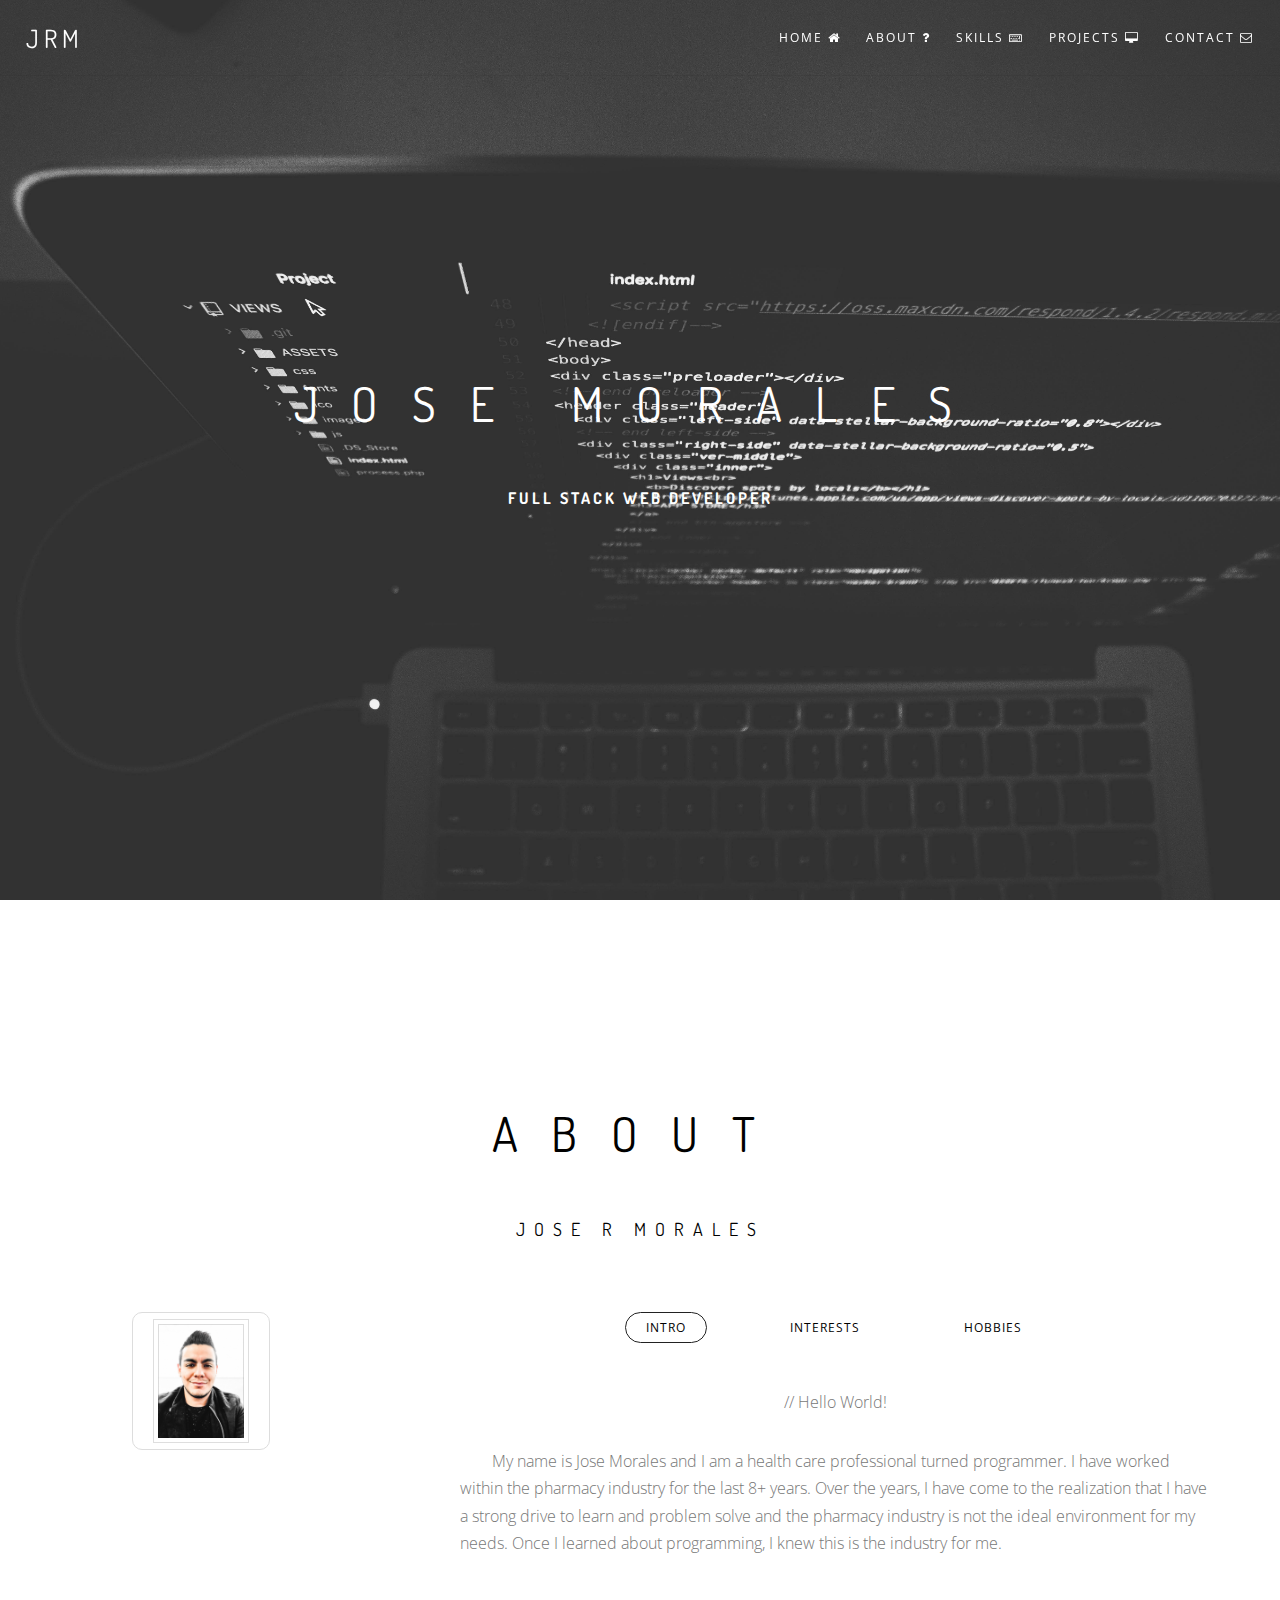
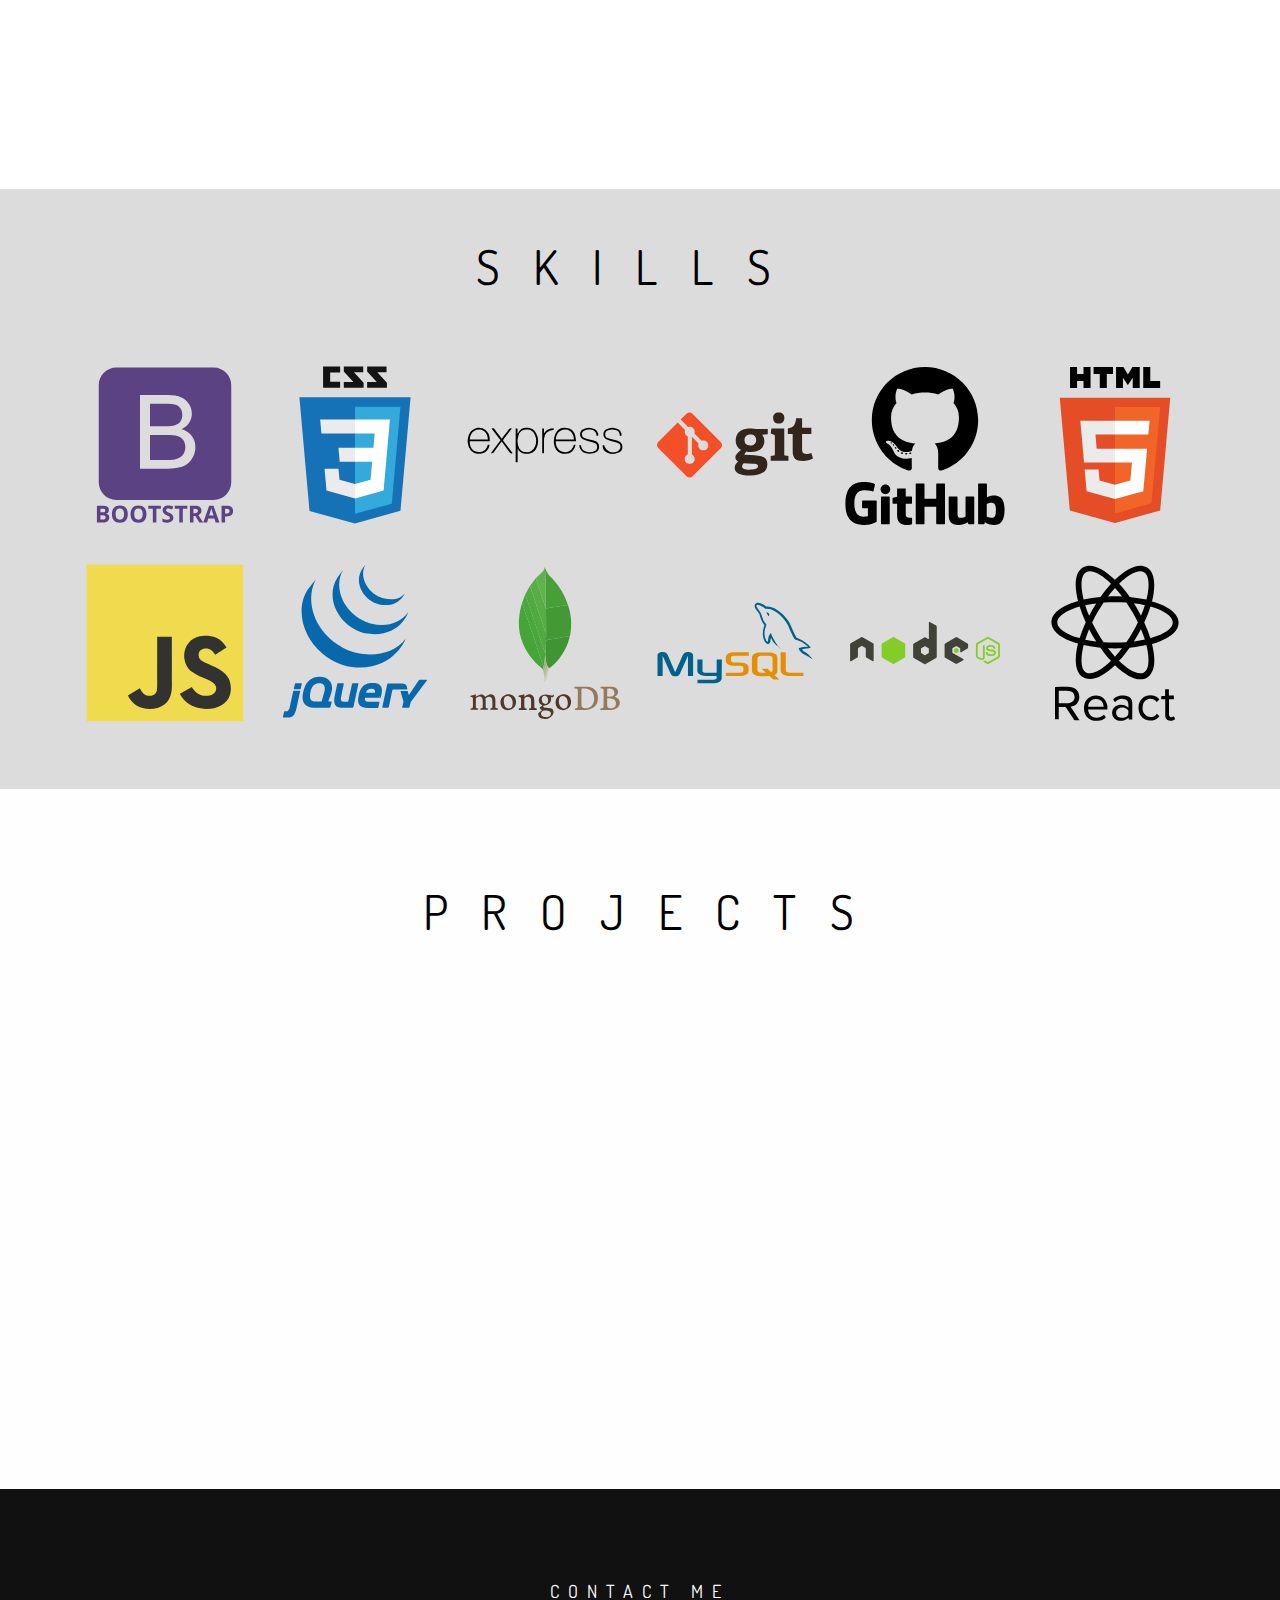
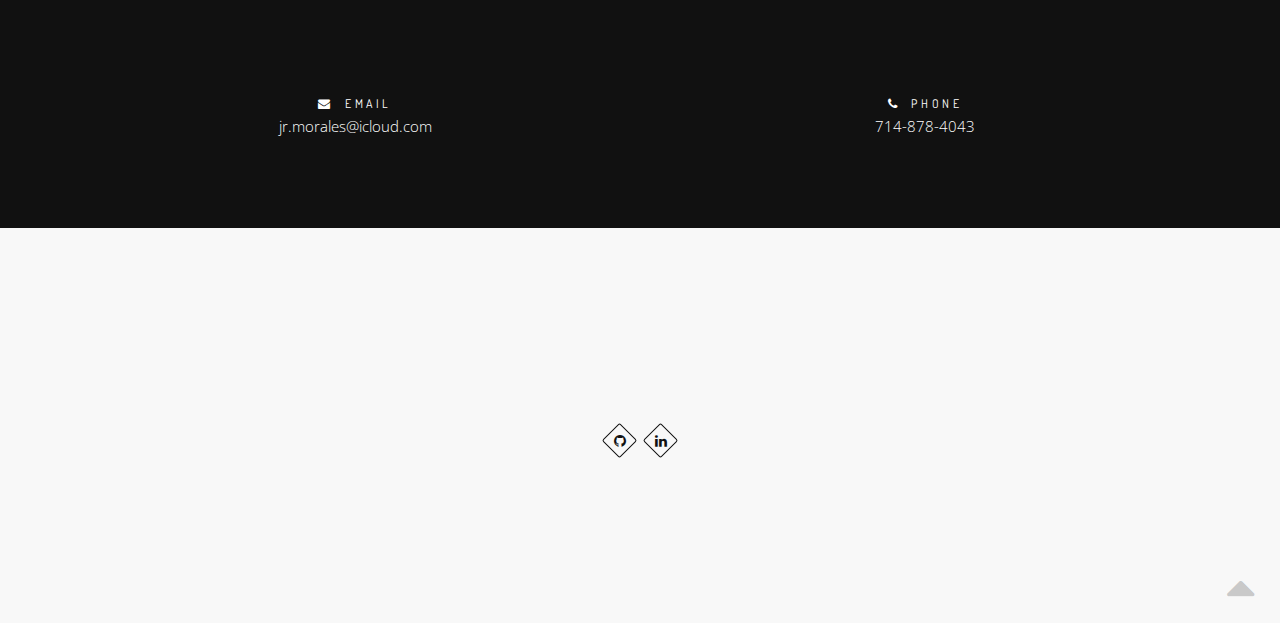
==== index.html @ c8667abe "bg fx" ====
<!DOCTYPE html>
<html>

<head>
    <title>Jose Morales &mdash; Portfolio</title>
    <meta name="description" content="Full Stack Web Developer">
    <meta name="keywords" content="Full Stack Web Developer">
    <meta charset="utf-8">
    <meta name="author" content="Jose Morales">
    <!-- [if IE]><meta http-equiv='X-UA-Compatible' content='IE=edge,chrome=1'><![endif] -->
    <meta name="viewport" content="width=device-width, initial-scale=1.0, maximum-scale=1.0" />
    <!-- Favicons -->
    <link rel="shortcut icon" href="images/favicon.png">
    <!-- CSS -->
    <link rel="stylesheet" href="css/bootstrap.min.css">
    <link rel="stylesheet" href="css/style.css">
    <link rel="stylesheet" href="css/jose.css">
    <link rel="stylesheet" href="css/style-responsive.css">
    <link rel="stylesheet" href="css/animate.min.css">
    <link rel="stylesheet" href="css/vertical-rhythm.min.css">
    <link rel="stylesheet" href="css/owl.carousel.css">
    <link rel="stylesheet" href="css/magnific-popup.css">
</head>

<body class="appear-animate">

    <!-- Page Loader -->
    <div class="page-loader">
        <div class="loader">Loading...</div>
    </div>
    <!-- End Page Loader -->

    <!-- Page Wrap -->
    <div class="page" id="top">

        <!-- Navigation panel -->
        <nav class="main-nav light transparent stick-fixed">
            <div class="full-wrapper relative clearfix">
                <!-- Logo ( * your text or image into link tag *) -->
                <div class="nav-logo-wrap local-scroll">
                    <a href="#" class="logo white">JRM</a>
                </div>
                <div class="mobile-nav">
                    <i class="fa fa-bars"></i>
                </div>

                <!-- Main Menu -->
                <div class="inner-nav desktop-nav">
                    <ul class="clearlist">
                        <!-- Item -->
                        <li>
                            <a href="#top" class='section-scroll'>Home <i class="fa fa-home"></i></a>
                        </li>
                        <!-- End Item -->
                        <!-- Item -->
                        <li>
                            <a href="#about" class='section-scroll'>About <i class="fa fa-question"></i></a>
                        </li>
                        <!-- End Item -->
                        <!-- Item -->
                        <li>
                            <a href="#skills" class='section-scroll'>Skills <i class="fa fa-keyboard-o"></i></a>
                        </li>
                        <!-- End Item -->
                        <!-- Item -->
                        <li>
                            <a href="#projects" class='section-scroll'>Projects <i class="fa fa-desktop"></i></a>
                        </li>
                        <!-- End Item -->
                        <!-- Item -->
                        <li>
                            <a href="#contact" class='section-scroll'>Contact <i class="fa fa-envelope-o"></i></a>
                        </li>
                        <!-- End Item -->
                    </ul>
                </div>
                <!-- End Main Menu -->
            </div>
        </nav>
        <!-- End Navigation panel -->
        <!-- Section -->
        <section class="home-section parallax-2" data-background="images/bg-2.jpg" id='home'>
            <div class="container js-height-full">
                <div class="home-content">
                    <div class="home-text">
                        <h2 class="hs-line-14 font-alt mb-50 mb-xs-30 white">Jose Morales</h2>
                        <h4 class="hs-line-4 strong white font-alt">Full Stack Web Developer</h4>
                    </div>
                </div>
            </div>
        </section>
        <!-- End Section -->
        <!-- Section -->
        <section class="page-section" id='about'>
            <div class="js-height-parent container relative">
                <div class="home-content">
                    <div class="home-text">
                        <h2 class="hs-line-14 font-alt mb-50 mb-xs-30">About</h2>
                        <h2 class="section-title font-alt mb-70 mb-sm-40">Jose R Morales</h2>
                        <!-- Row -->
                        <div class="row">
                            <!-- Col -->
                            <div class='col-sm-3'>
                                <img class='img-responsive img-thumbnail portrait' src='./images/download.png' alt='Self' />
                            </div>
                            <!-- End Col -->
                            <!-- Col -->
                            <div class="col-sm-8 col-sm-offset-1">
                                <!-- Nav Tabs -->
                                <div class="align-center mb-40 mb-xs-30">
                                    <ul class="nav nav-tabs tpl-minimal-tabs animate">
                                        <li class="active">
                                            <a href="#mini-one" data-toggle="tab">Intro</a>
                                        </li>
                                        <li>
                                            <a href="#mini-two" data-toggle="tab">Interests</a>
                                        </li>
                                        <li>
                                            <a href="#mini-three" data-toggle="tab">Hobbies</a>
                                        </li>
                                    </ul>
                                </div>
                                <!-- End Nav Tabs -->
                                <!-- Tab panes -->
                                <div class="tab-content tpl-minimal-tabs-cont align-center section-text">
                                    <div class="tab-pane fade in active" id="mini-one">
                                        <p> // Hello World!</p>
                                        <p class='text-left text-indent'>
                                            My name is Jose Morales and I am a health care professional turned programmer. I have worked within the pharmacy industry for
                                            the last 8+ years. Over the years, I have come to the realization that I have
                                            a strong drive to learn and problem solve and the pharmacy industry is not the
                                            ideal environment for my needs. Once I learned about programming, I knew this
                                            is the industry for me.
                                        </p>
                                    </div>
                                    <div class="tab-pane fade" id="mini-two">
                                        <p> // Interests</p>
                                        <p class='text-left text-indent'>
                                          I love technology! Besides web development, I really want to learn more about software development and working on automation.
                                          I want to get to the point where I can really learn and work with AI.
                                        </p>
                                    </div>
                                    <div class="tab-pane fade" id="mini-three">
                                        <p> // Hobbies</p>
                                        <p class='text-left text-indent'>
                                            I love technology! Besides web development, I really want to learn more about software development and working on automation.
                                            I want to get to the point where I can really learn and work with AI.
                                        </p>
                                    </div>
                                </div>
                            </div>
                            <!-- End Col -->
                        </div>
                        <!-- End Row -->
                    </div>
                </div>
            </div>
        </section>
        <!-- End Section -->
        <!-- Skills Section -->
        <section class="page-section fixed-height-small pt-0 pb-0 bg-dark-alfa-30" id='skills'>
            <div class="js-height-parent container relative">
                <div class="home-content">
                    <div class="home-text">
                        <h2 class="hs-line-14 font-alt mb-50 mb-xs-30">
                            Skills
                        </h2>
                        <div id='skills'>
                            <div class='row'>
                                <div class='col-sm-12'>
                                    <div class='skill col-lg-2 col-xs-3' id='bootstrap'>
                                        <svg viewBox="0 0 128 128">
                                            <path fill="#5B4282" d="M9.531 112.586h4.161c1.896 0 3.273.27 4.129.81.857.54 1.285 1.398 1.285 2.575 0 .799-.188 1.454-.563 1.966s-.874.82-1.496.924v.091c.848.189 1.459.543 1.834 1.061s.563 1.207.563 2.067c0 1.22-.44 2.171-1.322 2.854-.881.683-2.078 1.024-3.59 1.024h-5.001v-13.372zm2.835 5.296h1.646c.768 0 1.325-.119 1.669-.356.345-.238.517-.631.517-1.18 0-.512-.187-.879-.562-1.102s-.968-.334-1.779-.334h-1.491v2.972zm0 2.25v3.485h1.848c.78 0 1.356-.149 1.729-.448s.558-.756.558-1.372c0-1.109-.793-1.665-2.378-1.665h-1.757zM34.252 119.254c0 2.213-.549 3.915-1.646 5.104s-2.67 1.784-4.719 1.784-3.622-.595-4.719-1.784c-1.098-1.189-1.646-2.896-1.646-5.122s.55-3.925 1.651-5.099 2.678-1.761 4.733-1.761 3.626.592 4.715 1.774c1.087 1.183 1.631 2.885 1.631 5.104zm-9.758 0c0 1.494.283 2.619.851 3.375.567.756 1.414 1.134 2.542 1.134 2.262 0 3.393-1.503 3.393-4.509 0-3.012-1.125-4.518-3.375-4.518-1.128 0-1.979.379-2.552 1.139s-.859 1.885-.859 3.379zM49.161 119.254c0 2.213-.549 3.915-1.646 5.104s-2.67 1.784-4.719 1.784-3.622-.595-4.719-1.784c-1.098-1.189-1.646-2.896-1.646-5.122s.55-3.925 1.651-5.099 2.678-1.761 4.733-1.761 3.626.592 4.715 1.774c1.086 1.183 1.631 2.885 1.631 5.104zm-9.759 0c0 1.494.283 2.619.851 3.375.567.756 1.414 1.134 2.542 1.134 2.262 0 3.393-1.503 3.393-4.509 0-3.012-1.125-4.518-3.375-4.518-1.128 0-1.979.379-2.552 1.139s-.859 1.885-.859 3.379zM57.09 125.958h-2.835v-11.012h-3.631v-2.36h10.097v2.36h-3.631v11.012zM70.671 122.245c0 1.208-.434 2.159-1.303 2.854-.869.695-2.078 1.043-3.626 1.043-1.427 0-2.689-.269-3.786-.805v-2.634c.902.402 1.666.686 2.291.851s1.196.247 1.715.247c.622 0 1.099-.119 1.431-.356.333-.238.499-.591.499-1.061 0-.262-.073-.495-.219-.7-.146-.204-.361-.401-.645-.59s-.861-.491-1.733-.905c-.817-.384-1.43-.753-1.838-1.107-.409-.354-.735-.765-.979-1.234-.244-.47-.366-1.019-.366-1.646 0-1.183.401-2.113 1.203-2.79s1.91-1.015 3.325-1.015c.695 0 1.358.082 1.989.247.631.165 1.291.396 1.98.695l-.915 2.204c-.713-.292-1.303-.497-1.77-.613-.467-.116-.925-.174-1.376-.174-.537 0-.948.125-1.235.375-.287.25-.43.576-.43.979 0 .25.058.468.174.654.116.186.3.366.553.54.253.174.852.486 1.797.938 1.25.598 2.107 1.197 2.57 1.797s.694 1.334.694 2.206zM78.254 125.958h-2.835v-11.012h-3.631v-2.36h10.097v2.36h-3.631v11.012zM86.778 120.827v5.131h-2.835v-13.372h3.896c1.817 0 3.161.331 4.033.992.872.662 1.308 1.667 1.308 3.014 0 .787-.216 1.486-.649 2.099s-1.046 1.093-1.838 1.44c2.012 3.006 3.323 4.948 3.933 5.826h-3.146l-3.192-5.131h-1.51zm0-2.305h.915c.896 0 1.558-.149 1.985-.448s.64-.769.64-1.409c0-.634-.218-1.085-.654-1.354-.436-.268-1.111-.402-2.026-.402h-.86v3.613zM104.494 125.958l-.97-3.183h-4.875l-.97 3.183h-3.055l4.719-13.426h3.466l4.738 13.426h-3.053zm-1.647-5.561c-.896-2.884-1.401-4.515-1.514-4.893-.113-.378-.193-.677-.242-.896-.201.78-.777 2.71-1.729 5.789h3.485zM118.469 116.757c0 1.439-.45 2.54-1.349 3.301-.899.763-2.178 1.144-3.837 1.144h-1.216v4.756h-2.835v-13.372h4.271c1.622 0 2.855.349 3.7 1.047.844.699 1.266 1.74 1.266 3.124zm-6.402 2.122h.933c.872 0 1.524-.172 1.957-.517.433-.345.649-.846.649-1.504 0-.665-.182-1.156-.544-1.473-.363-.317-.932-.476-1.706-.476h-1.29v3.97zM73.951 56.759c-1.983-.653-4.838-.759-8.565-.759h-13.386v20h14.424c2.502 0 4.259-.249 5.271-.437 1.783-.318 3.274-.93 4.472-1.676 1.198-.744 2.183-1.869 2.955-3.293.771-1.424 1.158-3.087 1.158-4.951 0-2.184-.559-3.98-1.677-5.59-1.117-1.611-2.668-2.642-4.652-3.294zM71.895 48.147c1.97-.586 3.455-1.646 4.452-3.003.999-1.357 1.498-3.103 1.498-5.154 0-1.943-.466-3.675-1.398-5.154-.932-1.478-2.263-2.481-3.992-3.027-1.732-.544-4.7-.809-8.906-.809h-11.549v18h12.507c3.435 0 5.897-.399 7.388-.853zM117 16.126c0-7.802-6.325-14.126-14.127-14.126h-77.746c-7.802 0-14.127 6.324-14.127 14.126v77.748c0 7.802 6.325 14.126 14.127 14.126h77.746c7.802 0 14.127-6.324 14.127-14.126v-77.748zm-30.43 57.144c-1.157 2.356-2.589 4.173-4.292 5.451-1.704 1.277-3.841 2.446-6.41 3.098-2.569.653-5.717 1.181-9.444 1.181h-22.424v-59h22.065c4.473 0 8.059.62 10.761 1.804 2.703 1.185 4.818 3.021 6.351 5.483 1.53 2.463 2.296 5.046 2.296 7.735 0 2.502-.68 4.861-2.036 7.071-1.358 2.21-3.408 3.995-6.15 5.352 3.54 1.038 6.263 2.811 8.166 5.313 1.903 2.503 2.855 5.458 2.855 8.866-.001 2.742-.579 5.291-1.738 7.646z"></path>
                                        </svg>
                                    </div>
                                    <div class='skill col-lg-2 col-xs-3' id='css'>
                                        <svg viewBox="0 0 128 128">
                                            <path fill="#131313" d="M89.234 5.856h-7.384l7.679 8.333v3.967h-15.816v-4.645h7.678l-7.678-8.333v-3.971h15.521v4.649zm-18.657 0h-7.384l7.679 8.333v3.967h-15.817v-4.645h7.679l-7.679-8.333v-3.971h15.522v4.649zm-18.474.19h-7.968v7.271h7.968v4.839h-13.632v-16.949h13.632v4.839z"></path>
                                            <path fill="#1572B6" d="M27.613 116.706l-8.097-90.813h88.967l-8.104 90.798-36.434 10.102-36.332-10.087z"></path>
                                            <path fill="#33A9DC" d="M64.001 119.072l29.439-8.162 6.926-77.591h-36.365v85.753z"></path>
                                            <path fill="#fff" d="M64 66.22h14.738l1.019-11.405h-15.757v-11.138h27.929000000000002l-.267 2.988-2.737 30.692h-24.925v-11.137z"></path>
                                            <path fill="#EBEBEB" d="M64.067 95.146l-.049.014-12.404-3.35-.794-8.883h-11.178999999999998l1.561 17.488 22.814 6.333.052-.015v-11.587z"></path>
                                            <path fill="#fff" d="M77.792 76.886l-1.342 14.916-12.422 3.353v11.588l22.833-6.328.168-1.882 1.938-21.647h-11.175z"></path>
                                            <path fill="#EBEBEB" d="M64.039 43.677v11.136999999999999h-26.903000000000002l-.224-2.503-.507-5.646-.267-2.988h27.901zM64 66.221v11.138h-12.247l-.223-2.503-.508-5.647-.267-2.988h13.245z"></path>
                                        </svg>
                                    </div>
                                    <div class='skill col-lg-2 col-xs-3' id='express'>
                                        <svg viewBox="0 0 128 128">
                                            <path d="M40.53,77.82V50.74H42V55a5.57,5.57,0,0,0,.48-.6,7.28,7.28,0,0,1,6.64-4.12c3.35-.1,6.07,1.14,7.67,4.12a13.24,13.24,0,0,1,.32,12.14c-1.49,3.34-5.17,5-9.11,4.39a7.37,7.37,0,0,1-5.88-3.88V77.82ZM42,60.32c.13,1.32.18,2.26.33,3.18.58,3.62,2.72,5.77,6.08,6.16A6.91,6.91,0,0,0,56,65.27a11.77,11.77,0,0,0-.26-9.68,6.77,6.77,0,0,0-7.13-3.94,6.59,6.59,0,0,0-5.89,4.87A33.4,33.4,0,0,0,42,60.32Z"></path>
                                            <path d="M88.41,64A7.92,7.92,0,0,1,80.67,71c-6.16.31-9.05-3.78-9.51-8.5A13.62,13.62,0,0,1,72.36,55a8.37,8.37,0,0,1,8.71-4.67,8,8,0,0,1,7.1,6.09,41.09,41.09,0,0,1,.69,4.5H72.67c-.3,4.28,2,7.72,5.26,8.55,4.06,1,7.53-.76,8.79-4.62C87,63.86,87.51,63.72,88.41,64ZM72.67,59.55H87.14c-.09-4.56-2.93-7.86-6.78-7.91C76,51.57,72.86,54.75,72.67,59.55Z"></path>
                                            <path d="M91.39,64.1h1.42A5.69,5.69,0,0,0,96.15,69a8.73,8.73,0,0,0,7.58-.2,3.41,3.41,0,0,0,2-3.35,3.09,3.09,0,0,0-2.08-3.09c-1.56-.58-3.22-.9-4.81-1.41A35.25,35.25,0,0,1,94,59.18c-2.56-1.25-2.72-6.12.18-7.66a10.21,10.21,0,0,1,9.76-.15,5.14,5.14,0,0,1,2.6,5.24h-1.22c0-.06-.11-.11-.11-.17-.15-3.89-3.41-5.09-6.91-4.75a9.17,9.17,0,0,0-3,.91,3,3,0,0,0-1.74,3,3,3,0,0,0,2,2.82c1.54.56,3.15.92,4.73,1.36,1.27.35,2.59.58,3.82,1a4.51,4.51,0,0,1,3.1,4.07,4.81,4.81,0,0,1-2.59,5c-3.34,1.89-8.84,1.39-11.29-1A6.67,6.67,0,0,1,91.39,64.1Z"></path>
                                            <path d="M125.21,56.61h-1.33c0-.18-.07-.34-.09-.49a4.35,4.35,0,0,0-3.54-4.18,8.73,8.73,0,0,0-5.61.27,3.41,3.41,0,0,0-2.47,3.25,3.14,3.14,0,0,0,2.4,3.16c2,.62,4.05,1,6.08,1.56a17,17,0,0,1,1.94.59,5,5,0,0,1,.27,9.31,11.13,11.13,0,0,1-9,.09,6.24,6.24,0,0,1-3.76-6.06l.56,0h.74a7.29,7.29,0,0,0,11.1,4.64,3.57,3.57,0,0,0,1.92-3.34,3.09,3.09,0,0,0-2.11-3.07c-1.56-.58-3.22-.89-4.81-1.4a35.43,35.43,0,0,1-4.87-1.75c-2.5-1.23-2.7-6.06.15-7.6a10.07,10.07,0,0,1,9.92-.11A5.23,5.23,0,0,1,125.21,56.61Z"></path>
                                            <path d="M38.1,70.51a2.29,2.29,0,0,1-2.84-1.08c-1.63-2.44-3.43-4.77-5.16-7.15l-.75-1c-2.06,2.76-4.12,5.41-6,8.16a2.2,2.2,0,0,1-2.7,1.06l7.73-10.37-7.19-9.37a2.39,2.39,0,0,1,2.85,1c1.67,2.44,3.52,4.77,5.36,7.24,1.85-2.45,3.68-4.79,5.39-7.21a2.15,2.15,0,0,1,2.68-1l-2.79,3.7c-1.25,1.65-2.48,3.31-3.78,4.92a1,1,0,0,0,0,1.49C33.29,64.07,35.66,67.25,38.1,70.51Z"></path>
                                            <path d="M70.92,50.66v1.4a7.25,7.25,0,0,0-7.72,7.49q0,4.94,0,9.88c0,.35,0,.7,0,1.12H61.77V50.74h1.4V54.8C64.9,51.84,67.57,50.74,70.92,50.66Z"></path>
                                            <path d="M2.13,60c.21-1,.34-2.09.63-3.11,1.73-6.15,8.78-8.71,13.63-4.9,2.84,2.23,3.55,5.39,3.41,8.95h-16C3.54,67.3,8.13,71.14,14,69.18a6.09,6.09,0,0,0,3.87-4.31c.31-1,.81-1.17,1.76-.88a8.12,8.12,0,0,1-3.88,5.93,9.4,9.4,0,0,1-10.95-1.4,9.85,9.85,0,0,1-2.46-5.78c0-.34-.13-.68-.2-1Q2.13,60.85,2.13,60Zm1.69-.43H18.29c-.09-4.61-3-7.88-6.88-7.91C7.09,51.6,4,54.8,3.81,59.55Z"></path>
                                        </svg>
                                    </div>
                                    <div class='skill col-lg-2 col-xs-3' id='git'>
                                        <svg viewBox="0 0 128 128">
                                            <path fill="#31251C" d="M76.397 55.676c-2.737 0-4.775 1.344-4.775 4.579 0 2.437 1.343 4.129 4.628 4.129 2.784 0 4.676-1.641 4.676-4.23 0-2.934-1.693-4.478-4.529-4.478zm-5.471 22.84c-.648.795-1.294 1.64-1.294 2.637 0 1.989 2.536 2.587 6.021 2.587 2.885 0 6.816-.202 6.816-2.885 0-1.595-1.892-1.693-4.281-1.843l-7.262-.496zm14.725-22.69c.895 1.145 1.842 2.737 1.842 5.026 0 5.522-4.329 8.756-10.597 8.756-1.594 0-3.037-.198-3.932-.447l-1.642 2.637 4.875.297c8.608.549 13.682.798 13.682 7.413 0 5.723-5.024 8.955-13.682 8.955-9.006 0-12.438-2.289-12.438-6.218 0-2.24.996-3.431 2.737-5.076-1.643-.694-2.189-1.937-2.189-3.281 0-1.095.547-2.09 1.443-3.036.896-.944 1.891-1.891 3.084-2.985-2.438-1.194-4.278-3.781-4.278-7.464 0-5.721 3.781-9.65 11.393-9.65 2.14 0 3.435.197 4.578.498h9.703v4.228l-4.579.347zM98.983 46.786c-2.837 0-4.479-1.643-4.479-4.48 0-2.833 1.642-4.377 4.479-4.377 2.886 0 4.527 1.543 4.527 4.377.001 2.837-1.641 4.48-4.527 4.48zm-6.42 29.9v-3.929l2.539-.348c.696-.1.795-.249.795-.997v-14.627c0-.546-.148-.896-.647-1.044l-2.687-.946.547-4.028h10.301v20.646c0 .798.048.896.796.997l2.538.348v3.929h-14.182v-.001zM126.42 74.756c-2.141 1.043-5.274 1.99-8.112 1.99-5.92 0-8.158-2.386-8.158-8.011v-13.035c0-.297 0-.497-.399-.497h-3.482v-4.428c4.38-.499 6.12-2.688 6.667-8.111h4.728v7.067c0 .347 0 .498.398.498h7.015v4.975h-7.413v11.89c0 2.935.697 4.079 3.383 4.079 1.395 0 2.836-.347 4.03-.795l1.343 4.378z"></path>
                                            <path fill="#F34F29" d="M52.7 61.7l-22.749-22.748c-1.309-1.31-3.434-1.31-4.744 0l-4.724 4.724 5.991 5.992c1.394-.47 2.99-.155 4.1.956 1.116 1.117 1.429 2.727.947 4.125l5.775 5.775c1.396-.481 3.009-.17 4.125.947 1.56 1.559 1.56 4.086 0 5.646-1.561 1.56-4.087 1.56-5.647 0-1.173-1.174-1.463-2.897-.869-4.342l-5.386-5.386-.001 14.174c.381.188.739.438 1.056.754 1.56 1.559 1.56 4.085 0 5.647-1.56 1.559-4.088 1.559-5.646 0-1.56-1.562-1.56-4.088 0-5.647.386-.385.831-.676 1.307-.871v-14.305c-.476-.194-.921-.484-1.307-.871-1.182-1.181-1.466-2.914-.86-4.365l-5.906-5.908-15.599 15.598c-1.311 1.311-1.311 3.436 0 4.747l22.749 22.748c1.31 1.31 3.434 1.31 4.746 0l22.642-22.644c1.311-1.31 1.311-3.436 0-4.746z"></path>
                                            <path fill="none" d="M1.58 37.928h124.84v52.143h-124.84z"></path>
                                        </svg>
                                    </div>
                                    <div class='skill col-lg-2 col-xs-3' id='github'>
                                        <svg viewBox="0 0 128 128">
                                            <path fill-rule="evenodd" clip-rule="evenodd" d="M64 1.512c-23.493 0-42.545 19.047-42.545 42.545 0 18.797 12.19 34.745 29.095 40.37 2.126.394 2.907-.923 2.907-2.047 0-1.014-.04-4.366-.058-7.92-11.837 2.573-14.334-5.02-14.334-5.02-1.935-4.918-4.724-6.226-4.724-6.226-3.86-2.64.29-2.586.29-2.586 4.273.3 6.523 4.385 6.523 4.385 3.794 6.504 9.953 4.623 12.38 3.536.383-2.75 1.485-4.628 2.702-5.69-9.45-1.075-19.384-4.724-19.384-21.026 0-4.645 1.662-8.44 4.384-11.42-.442-1.072-1.898-5.4.412-11.26 0 0 3.572-1.142 11.7 4.363 3.395-.943 7.035-1.416 10.65-1.432 3.616.017 7.258.49 10.658 1.432 8.12-5.504 11.688-4.362 11.688-4.362 2.316 5.86.86 10.187.418 11.26 2.728 2.978 4.378 6.774 4.378 11.42 0 16.34-9.953 19.938-19.427 20.99 1.526 1.32 2.886 3.91 2.886 7.88 0 5.692-.048 10.273-.048 11.674 0 1.13.766 2.458 2.922 2.04 16.896-5.632 29.07-21.574 29.07-40.365C106.545 20.56 87.497 1.512 64 1.512z"></path>
                                            <path d="M37.57 62.596c-.095.212-.428.275-.73.13-.31-.14-.482-.427-.382-.64.09-.216.424-.277.733-.132.31.14.486.43.38.642zm-.524-.388M39.293 64.52c-.203.187-.6.1-.87-.198-.278-.297-.33-.694-.124-.884.208-.188.593-.1.87.197.28.3.335.693.123.884zm-.406-.437M40.97 66.968c-.26.182-.687.012-.95-.367-.262-.377-.262-.83.005-1.013.264-.182.684-.018.95.357.262.385.262.84-.005 1.024zm0 0M43.268 69.336c-.233.257-.73.188-1.093-.163-.372-.343-.475-.83-.242-1.087.237-.257.736-.185 1.102.163.37.342.482.83.233 1.086zm0 0M46.44 70.71c-.104.334-.582.485-1.064.344-.482-.146-.796-.536-.7-.872.1-.336.582-.493 1.067-.342.48.144.795.53.696.87zm0 0M49.92 70.965c.013.35-.396.642-.902.648-.508.012-.92-.272-.926-.618 0-.354.4-.642.908-.65.506-.01.92.272.92.62zm0 0M53.16 70.414c.06.342-.29.694-.793.787-.494.092-.95-.12-1.014-.46-.06-.35.297-.7.79-.792.503-.088.953.118 1.017.466zm0 0"></path>
                                            <path d="M24.855 108.302h-10.7a.5.5 0 0 0-.5.5v5.232a.5.5 0 0 0 .5.5h4.173v6.5s-.937.32-3.53.32c-3.056 0-7.327-1.116-7.327-10.508 0-9.393 4.448-10.63 8.624-10.63 3.614 0 5.17.636 6.162.943.31.094.6-.216.6-.492l1.193-5.055a.468.468 0 0 0-.192-.39c-.403-.288-2.857-1.66-9.058-1.66-7.144 0-14.472 3.038-14.472 17.65 0 14.61 8.39 16.787 15.46 16.787 5.854 0 9.405-2.502 9.405-2.502.146-.08.162-.285.162-.38v-16.316a.5.5 0 0 0-.5-.5zM79.506 94.81H73.48a.5.5 0 0 0-.498.503l.002 11.644h-9.392V95.313a.5.5 0 0 0-.497-.503H57.07a.5.5 0 0 0-.498.503v31.53c0 .277.224.503.498.503h6.025a.5.5 0 0 0 .497-.504v-13.486h9.392l-.016 13.486c0 .278.224.504.5.504h6.038a.5.5 0 0 0 .497-.504v-31.53c0-.278-.22-.502-.497-.502zM32.34 95.527c-2.144 0-3.884 1.753-3.884 3.923 0 2.167 1.74 3.925 3.884 3.925 2.146 0 3.885-1.758 3.885-3.925 0-2.17-1.74-3.923-3.885-3.923zM35.296 105.135H29.29c-.276 0-.522.284-.522.56v20.852c0 .613.382.795.876.795h5.41c.595 0 .74-.292.74-.805v-6.346-14.553a.5.5 0 0 0-.498-.502zM102.902 105.182h-5.98a.5.5 0 0 0-.496.504v15.46s-1.52 1.11-3.675 1.11-2.727-.977-2.727-3.088v-13.482a.5.5 0 0 0-.497-.504h-6.068a.502.502 0 0 0-.498.504v14.502c0 6.27 3.495 7.804 8.302 7.804 3.944 0 7.124-2.18 7.124-2.18s.15 1.15.22 1.285c.07.136.247.273.44.273l3.86-.017a.502.502 0 0 0 .5-.504l-.003-21.166a.504.504 0 0 0-.5-.502zM119.244 104.474c-3.396 0-5.706 1.515-5.706 1.515V95.312a.5.5 0 0 0-.497-.503H107a.5.5 0 0 0-.5.503v31.53a.5.5 0 0 0 .5.503h4.192c.19 0 .332-.097.437-.268.103-.17.254-1.454.254-1.454s2.47 2.34 7.148 2.34c5.49 0 8.64-2.784 8.64-12.502s-5.03-10.988-8.428-10.988zm-2.36 17.764c-2.073-.063-3.48-1.004-3.48-1.004v-9.985s1.388-.85 3.09-1.004c2.153-.193 4.228.458 4.228 5.594 0 5.417-.935 6.486-3.837 6.398zM53.195 122.12c-.263 0-.937.107-1.63.107-2.22 0-2.973-1.032-2.973-2.368v-8.866h4.52a.5.5 0 0 0 .5-.504v-4.856a.5.5 0 0 0-.5-.502h-4.52l-.007-5.97c0-.227-.116-.34-.378-.34h-6.16c-.238 0-.367.106-.367.335v6.17s-3.087.745-3.295.805a.5.5 0 0 0-.36.48v3.877a.5.5 0 0 0 .497.503h3.158v9.328c0 6.93 4.86 7.61 8.14 7.61 1.497 0 3.29-.48 3.586-.59.18-.067.283-.252.283-.453l.004-4.265a.51.51 0 0 0-.5-.502z"></path>
                                        </svg>
                                    </div>
                                    <div class='skill col-lg-2 col-xs-3' id='html5'>
                                        <svg viewBox="0 0 128 128">
                                            <path fill="#E44D26" d="M27.854 116.354l-8.043-90.211h88.378l-8.051 90.197-36.192 10.033z"></path>
                                            <path fill="#F16529" d="M64 118.704l29.244-8.108 6.881-77.076h-36.125z"></path>
                                            <path fill="#EBEBEB" d="M64 66.978h-14.641l-1.01-11.331h15.651v-11.064h-27.743l.264 2.969 2.72 30.489h24.759zM64 95.711l-.049.013-12.321-3.328-.788-8.823h-11.107l1.55 17.372 22.664 6.292.051-.015z"></path>
                                            <path d="M28.034 1.627h5.622v5.556h5.144v-5.556h5.623v16.822h-5.623v-5.633h-5.143v5.633h-5.623v-16.822zM51.816 7.206h-4.95v-5.579h15.525v5.579h-4.952v11.243h-5.623v-11.243zM64.855 1.627h5.862l3.607 5.911 3.603-5.911h5.865v16.822h-5.601v-8.338l-3.867 5.981h-.098l-3.87-5.981v8.338h-5.502v-16.822zM86.591 1.627h5.624v11.262h7.907v5.561h-13.531v-16.823z"></path>
                                            <path fill="#fff" d="M63.962 66.978v11.063h13.624l-1.284 14.349-12.34 3.331v11.51l22.682-6.286.166-1.87 2.6-29.127.27-2.97h-2.982zM63.962 44.583v11.064h26.725l.221-2.487.505-5.608.265-2.969z"></path>
                                        </svg>
                                    </div>
                                    <div class='skill col-lg-2 col-xs-3' id='javascript'>
                                        <svg viewBox="0 0 128 128">
                                            <path fill="#F0DB4F" d="M1.408 1.408h125.184v125.185h-125.184z"></path>
                                            <path fill="#323330" d="M116.347 96.736c-.917-5.711-4.641-10.508-15.672-14.981-3.832-1.761-8.104-3.022-9.377-5.926-.452-1.69-.512-2.642-.226-3.665.821-3.32 4.784-4.355 7.925-3.403 2.023.678 3.938 2.237 5.093 4.724 5.402-3.498 5.391-3.475 9.163-5.879-1.381-2.141-2.118-3.129-3.022-4.045-3.249-3.629-7.676-5.498-14.756-5.355l-3.688.477c-3.534.893-6.902 2.748-8.877 5.235-5.926 6.724-4.236 18.492 2.975 23.335 7.104 5.332 17.54 6.545 18.873 11.531 1.297 6.104-4.486 8.08-10.234 7.378-4.236-.881-6.592-3.034-9.139-6.949-4.688 2.713-4.688 2.713-9.508 5.485 1.143 2.499 2.344 3.63 4.26 5.795 9.068 9.198 31.76 8.746 35.83-5.176.165-.478 1.261-3.666.38-8.581zm-46.885-37.793h-11.709l-.048 30.272c0 6.438.333 12.34-.714 14.149-1.713 3.558-6.152 3.117-8.175 2.427-2.059-1.012-3.106-2.451-4.319-4.485-.333-.584-.583-1.036-.667-1.071l-9.52 5.83c1.583 3.249 3.915 6.069 6.902 7.901 4.462 2.678 10.459 3.499 16.731 2.059 4.082-1.189 7.604-3.652 9.448-7.401 2.666-4.915 2.094-10.864 2.07-17.444.06-10.735.001-21.468.001-32.237z"></path>
                                        </svg>
                                    </div>
                                    <div class='skill col-lg-2 col-xs-3' id='jquery'>
                                        <svg viewBox="0 0 128 128">
                                            <path fill="#0868AC" d="M47.961 79.02l.193.094.344.166c.439.209.882.416 1.329.615l.281.125c.513.225 1.029.439 1.551.645l.378.148c.482.188.972.37 1.463.543l.184.063c.539.188 1.083.363 1.632.534l.395.117c.558.169 1.109.37 1.685.477 36.554 6.665 47.171-21.967 47.171-21.967-8.918 11.618-24.747 14.683-39.745 11.271-.568-.128-1.12-.306-1.674-.47l-.417-.126c-.541-.166-1.079-.341-1.612-.524l-.221-.08c-.478-.168-.951-.346-1.421-.527l-.398-.156c-.516-.203-1.028-.416-1.534-.638l-.307-.136c-.435-.197-.866-.396-1.294-.602l-.375-.18c-.336-.164-.669-.339-1.001-.51l-.668-.35c-.405-.217-.803-.442-1.199-.673l-.405-.226c-.527-.311-1.048-.632-1.563-.958l-.421-.28c-.374-.241-.746-.486-1.112-.739l-.358-.252c-.354-.25-.704-.503-1.051-.76l-.466-.353c-.318-.243-.635-.488-.948-.74l-.423-.34c-.398-.328-.792-.657-1.182-.995l-.129-.109c-.423-.368-.836-.747-1.244-1.127l-.35-.337c-.303-.287-.6-.577-.893-.874l-.35-.35c-.372-.381-.737-.767-1.095-1.158l-.054-.058c-.379-.414-.749-.837-1.111-1.264l-.291-.346c-.27-.325-.538-.655-.799-.988l-.293-.364c-.315-.408-.622-.815-.923-1.229-8.326-11.358-11.318-27.023-4.663-39.888l-5.899 7.482c-7.559 10.863-6.617 24.997-.844 36.541l.423.821.271.52.168.299.301.539c.179.316.362.63.55.944l.315.519c.208.336.421.668.64 1l.272.422c.301.448.609.896.926 1.336l.027.035.156.211c.275.379.558.753.844 1.123l.318.404c.255.321.516.641.78.959l.298.355c.355.419.717.835 1.087 1.242l.022.023.042.046c.36.394.73.778 1.104 1.164l.354.357c.29.292.584.579.882.865l.361.343c.397.374.798.741 1.208 1.101l.02.015.21.18c.361.312.729.623 1.099.928l.455.362c.302.242.608.481.916.716l.489.372c.34.25.682.496 1.027.737l.375.266.103.073c.328.226.663.442.998.659l.432.288c.513.325 1.035.646 1.562.956l.432.244c.388.223.777.442 1.172.656l.648.336.84.437zM51.654 42.225c.819 1.174 1.726 2.57 2.813 3.514.394.434.806.856 1.226 1.273l.324.318c.409.396.824.785 1.252 1.164l.052.044.012.013c.475.416.965.816 1.463 1.21l.333.26c.5.383 1.009.759 1.531 1.118l.045.033.698.46.332.22c.373.238.75.472 1.135.694l.16.093c.331.191.667.379 1.003.561l.356.187.702.363.106.048c.482.237.968.465 1.464.682l.323.133c.396.168.797.333 1.199.487l.514.188c.366.136.732.26 1.102.383l.499.16c.526.163 1.045.369 1.593.46 28.222 4.677 34.738-17.054 34.738-17.054-5.874 8.459-17.248 12.494-29.386 9.344-.539-.142-1.071-.295-1.598-.462l-.481-.155c-.375-.121-.748-.25-1.118-.385l-.504-.188c-.405-.156-.807-.317-1.204-.485l-.324-.138c-.498-.217-.989-.445-1.472-.685l-.739-.376-.426-.219c-.314-.17-.626-.348-.934-.527l-.223-.127c-.383-.223-.759-.453-1.132-.689l-.341-.229-.732-.484c-.521-.359-1.027-.734-1.525-1.115l-.343-.271c-5.313-4.193-9.524-9.927-11.527-16.428-2.098-6.74-1.646-14.308 1.989-20.449l-4.466 6.306c-5.466 7.865-5.169 18.396-.905 26.715.714 1.393 1.517 2.747 2.416 4.035zM81.401 32.494l.701.243.309.098c.333.104.662.226 1.005.29 15.583 3.011 19.811-7.997 20.936-9.617-3.703 5.331-9.925 6.61-17.56 4.757-.603-.146-1.266-.363-1.848-.57-.745-.266-1.479-.568-2.193-.91-1.356-.652-2.648-1.441-3.846-2.347-6.832-5.185-11.076-15.072-6.618-23.126l-2.412 3.324c-3.222 4.743-3.539 10.633-1.303 15.869 2.358 5.56 7.19 9.92 12.829 11.989zM66.359 96.295h-4.226c-.234 0-.467.188-.517.417l-1.5 6.94-1.5 6.94c-.049.229-.282.417-.516.417h-2.991c-2.959 0-2.617-2.047-2.011-4.851l.018-.085.066-.354.012-.066.135-.72.145-.771.154-.785.682-3.332.683-3.332c.047-.23-.107-.419-.341-.419h-4.337c-.234 0-.466.188-.514.418l-.933 4.424-.932 4.425-.002.006-.086.412c-1.074 4.903-.79 9.58 5.048 9.727l.17.003h9.163c.234 0 .467-.188.516-.417l1.976-9.289 1.976-9.29c.049-.23-.103-.417-.338-.418zM21.103 96.246h-4.64c-.235 0-.469.188-.521.416l-.44 1.942-.44 1.942c-.051.229.098.416.333.416h4.676c.235 0 .468-.188.518-.417l.425-1.941.425-1.941c.049-.229-.101-.417-.336-.417zM19.757 102.29h-4.677c-.234 0-.469.188-.521.416l-.657 2.91-.656 2.909-.183.834-.631 2.97-.63 2.971c-.049.229-.15.599-.225.821 0 0-.874 2.6-2.343 2.57l-.184-.004-1.271-.023h-.001c-.234-.003-.469.18-.524.407l-.485 2.039-.484 2.038c-.055.228.093.416.326.42.833.01 2.699.031 3.828.031 3.669 0 5.604-2.033 6.843-7.883l1.451-6.714 1.361-6.297c.049-.227-.103-.415-.337-.415zM105.874 100.716l-.194-.801-.191-.82-.097-.414c-.38-1.477-1.495-2.328-3.917-2.328l-3.77-.004-3.472-.005h-3.907c-.234 0-.466.188-.515.417l-.173.816-.204.964-.057.271-1.759 8.24-1.67 7.822c-.05.23-.066.512-.038.626.028.115.479.209.713.209h3.524c.235 0 .532-.042.66-.094s.317-.513.364-.742l.626-3.099.627-3.1.001-.005.084-.413.76-3.56.671-3.144c.05-.229.281-.416.515-.417l11.089-.005c.235.002.383-.185.33-.414zM120.149 93.476l-.854.003h-3.549c-.235 0-.536.159-.667.353l-7.849 11.498c-.132.194-.283.166-.335-.062l-.578-2.533c-.052-.229-.287-.416-.522-.416h-5.045c-.235 0-.374.184-.31.409l2.261 7.921c.064.226.069.596.011.824l-.985 3.833c-.059.228.085.413.32.413h4.987c.234 0 .474-.186.532-.413l.986-3.833c.058-.229.221-.567.363-.755l12.742-16.911c.142-.188.065-.341-.169-.339l-1.339.008zM80.063 103.395v-.004c-.029.254-.264.441-.499.441h-6.397c-.222 0-.334-.15-.301-.336l.006-.015-.004.002.003-.021.029-.109c.611-1.624 1.855-2.69 4.194-2.69 2.634-.001 3.148 1.285 2.969 2.732zm-1.877-7.384c-8.211 0-10.157 4.984-11.249 10.015-1.091 5.128-.998 9.921 7.5 9.921h1.03l.256-.001h.06l1.02-.003h.018c2.244-.009 4.495-.026 5.406-.033.233-.004.461-.191.509-.42l.344-1.681.067-.327.41-2.006c.047-.229-.106-.418-.341-.418h-7.639c-3.039 0-3.941-.807-3.608-3.181h12.211l-.001.001.008-.001c.194-.003.374-.137.445-.315l.029-.106-.001.001c1.813-6.839 1.293-11.445-6.474-11.446zM39.376 103.369l-.116.409v.001l-.922 3.268-.922 3.267c-.063.227-.308.411-.543.411h-4.88c-3.702 0-4.604-2.896-3.702-7.166.901-4.368 2.668-7.083 6.312-7.358 4.98-.376 5.976 3.126 4.773 7.168zm3.348 7.105s2.301-5.588 2.823-8.814c.713-4.319-1.45-10.585-9.804-10.585-8.306 0-11.914 5.981-13.29 12.484-1.376 6.55.427 12.293 8.686 12.246l6.516-.024 6.089-.022c.234-.002.474-.188.534-.414l1.061-4.046c.059-.228-.084-.414-.319-.416l-1.017-.006-1.017-.006c-.199-.001-.313-.131-.289-.302l.027-.095zM83.844 106.733c0 .155-.125.281-.28.281-.154 0-.28-.126-.28-.281 0-.154.125-.279.28-.279.155 0 .28.125.28.279z"></path>
                                        </svg>
                                    </div>
                                    <div class='skill col-lg-2 col-xs-3' id='mongodb'>
                                        <svg viewBox="0 0 128 128">
                                            <path fill-rule="evenodd" clip-rule="evenodd" fill="#94795D" d="M87.259 100.139c.169-.325.331-.612.469-.909.087-.19.221-.228.41-.223 1.133.032 2.266.067 3.4.078.963.01 1.928-.008 2.892-.019 1.086-.013 2.172-.07 3.257-.039 1.445.042 2.853.325 4.16.968 1.561.769 2.742 1.94 3.547 3.483.514.985.812 2.03.931 3.14.172 1.608.059 3.179-.451 4.717-.632 1.906-1.832 3.365-3.499 4.458-1.283.841-2.69 1.338-4.198 1.622-1.596.301-3.197.204-4.798.209-1.756.007-3.511-.031-5.267-.051-.307-.003-.351-.061-.27-.354l.075-.27c.171-.538.263-.562.809-.652.378-.061.77-.203 1.087-.413.184-.122.26-.44.332-.685.062-.214.065-.449.067-.675.025-3.425.051-6.849.065-10.272.003-.865-.017-1.732-.065-2.596-.034-.605-.357-1.019-1.077-1.162-.56-.111-1.124-.197-1.687-.296l-.189-.059zm16.076 8.293c-.076-.682-.113-1.37-.235-2.042-.292-1.613-.998-3.018-2.238-4.119-2.005-1.779-4.419-2.053-6.949-1.841-.576.048-.7.245-.709.837-.014.84-.028 1.68-.029 2.52-.004 2.664-.004 5.328 0 7.992.001.758.009 1.516.031 2.272.024.774.305 1.429 1.063 1.729 1.195.473 2.452.529 3.706.336 2.003-.307 3.404-1.474 4.344-3.223.744-1.388.954-2.903 1.016-4.461zM108.204 117.503c-.024-.415.146-.758.356-1.073.057-.085.253-.081.388-.108l1.146-.227c.405-.086.618-.358.675-.755.038-.262.074-.527.077-.792.025-2.097.049-4.194.059-6.291.01-2.1.002-4.2.002-6.3l-.009-.401c-.041-.675-.367-1.025-1.037-1.124l-1.453-.221c-.179-.024-.244-.11-.179-.269.112-.271.219-.552.377-.796.059-.09.258-.125.392-.122.694.01 1.388.062 2.082.061l6.041-.036c1.164-.001 2.288.202 3.332.759 1.149.612 1.792 1.559 1.976 2.849.192 1.355-.219 2.497-1.209 3.404-.407.374-.934.618-1.406.922l-.154.096c.438.161.855.3 1.261.466 1.188.487 2.133 1.248 2.633 2.463.395.959.395 1.959.161 2.953-.364 1.556-1.389 2.591-2.722 3.374-1.251.735-2.605 1.163-4.047 1.235-1.33.067-2.666.042-3.999.057l-.772.004c-1.284-.029-2.569-.062-3.854-.096l-.117-.032zm5.537-6.089h.013c0 .658-.009 1.316.003 1.974.008.426-.007.864.085 1.274.138.613.418 1.166 1.106 1.342.929.239 1.878.287 2.818.124 1.177-.205 2.116-.795 2.631-1.916.382-.833.439-1.716.308-2.618-.174-1.188-.805-2.05-1.854-2.615-.688-.371-1.422-.598-2.204-.628-.876-.033-1.753-.035-2.629-.062-.246-.007-.28.118-.279.32.005.934.002 1.869.002 2.805zm1.865-4.475c.479-.024 1.021-.031 1.56-.085 1.032-.103 1.759-.622 2.138-1.609.193-.501.185-1.017.19-1.538.015-1.357-.777-2.469-2.066-2.929-.995-.355-2.021-.361-3.053-.333-.418.011-.605.194-.611.615l-.062 5.489c-.003.218.091.312.303.319l1.601.071z"></path>
                                            <path fill-rule="evenodd" clip-rule="evenodd" fill="#50382B" d="M10.543 116.448l-.073.944c-.68 0-1.307-.005-1.934.002-1.181.012-2.362.031-3.544.048l-.114.007c-.169-.02-.476-.02-.484-.07-.05-.281-.034-.576-.021-.867.001-.033.116-.075.183-.091l.919-.205c.573-.149.775-.396.802-.988.031-.667.062-1.335.065-2.002.009-1.642-.001-3.282.006-4.924.001-.384-.132-.67-.49-.826-.426-.188-.854-.372-1.285-.546-.204-.082-.469-.127-.445-.401.024-.279.281-.352.523-.407 1.002-.229 2.005-.452 3.004-.696.322-.079.63-.212 1.015-.346.02.208.057.406.053.604l-.059.941c-.001.106.054.248.133.307.048.037.209-.03.289-.092.854-.65 1.758-1.211 2.789-1.538 1.597-.507 2.968-.037 3.928 1.34.338.485.339.485.808.146.805-.585 1.647-1.101 2.589-1.441 2.068-.747 4.055.201 4.774 2.284.262.756.362 1.537.36 2.335l-.019 5.298c-.001.437.144.686.56.822.467.153.951.258 1.477.396l-.122.911c-.598 0-1.148-.004-1.698.001-1.344.012-2.688.019-4.031.05-.234.006-.295-.052-.307-.271-.039-.701-.045-.7.615-.858l.222-.057c.645-.176.86-.374.865-1.028.015-1.878.054-3.761-.041-5.635-.099-1.944-1.642-2.979-3.526-2.481-.615.162-1.172.446-1.69.814-.175.125-.208.269-.194.488.053.828.086 1.657.093 2.486.012 1.451-.006 2.902 0 4.354.002.588.203.813.784.949l.863.199.16.036c.012.276.023.552.01.828-.008.173-.142.188-.292.185-.839-.021-1.679-.049-2.518-.047-1.021.002-2.041.031-3.061.049h-.24c0-.293-.014-.573.01-.852.005-.067.123-.161.204-.182l1.006-.213c.427-.105.631-.324.655-.758.114-2.01.196-4.021.007-6.03-.037-.39-.164-.786-.326-1.145-.515-1.138-1.674-1.613-3.011-1.271-.635.162-1.208.453-1.75.82-.256.174-.378.404-.378.695 0 2.005.007 4.01.013 6.014l.011.773c.012.539.241.823.776.939.344.078.692.131 1.082.203z"></path>
                                            <path fill-rule="evenodd" clip-rule="evenodd" fill="#4F382B" d="M71.001 105.285c.155.754.152 1.432-.402 1.946-.55.511-1.246.339-1.925.225.063.358.133.662.167.97.247 2.289-.738 3.988-2.861 4.959-.802.366-1.653.502-2.522.572-.432.034-.81.364-.851.719-.042.36.184.73.636.838.533.127 1.089.163 1.636.226 1.174.134 2.361.195 3.521.405 1.754.316 2.733 1.847 2.424 3.609-.275 1.568-1.183 2.709-2.449 3.584-2.133 1.478-4.473 1.91-6.965 1.156-1.425-.432-2.43-1.369-2.777-2.885-.174-.759.011-1.446.582-1.961.679-.61 1.418-1.154 2.129-1.73l.23-.231-.264-.185c-.725-.344-1.305-.815-1.53-1.633-.077-.277.003-.459.238-.601.4-.241.798-.486 1.193-.735.186-.116.37-.236.543-.37.236-.18.215-.314-.067-.418-.656-.242-1.239-.593-1.691-1.133-.755-.901-.969-1.974-.907-3.107.097-1.77 1.058-2.936 2.62-3.686 1.857-.891 3.72-.947 5.613-.135.7.3 1.438.364 2.189.312.561-.04 1.051-.252 1.49-.711zm-6.843 12.681c-1.394-.012-1.831.16-2.649.993-.916.934-.911 2.229.003 3.167.694.711 1.56 1.044 2.523 1.144 1.125.116 2.233.069 3.255-.494 1.09-.603 1.632-1.723 1.387-2.851-.203-.931-.889-1.357-1.724-1.602-.95-.278-1.932-.331-2.795-.357zm-2.738-8.908c.051.387.072.779.158 1.158.223.982.65 1.845 1.627 2.282 1.147.515 2.612.294 3.114-1.316.344-1.103.302-2.198-.113-3.274-.185-.48-.483-.886-.91-1.184-.996-.695-2.793-.787-3.525.749-.238.499-.331 1.03-.351 1.585z"></path>
                                            <path fill-rule="evenodd" clip-rule="evenodd" fill="#4F372B" d="M47.35 105.038c.037.171.111.365.113.56.003.371-.037.742-.058 1.113v.322l.314-.24c.86-.708 1.784-1.311 2.86-1.636 1.942-.585 3.882.478 4.515 2.456.24.752.335 1.525.344 2.311.02 1.746.032 3.492.05 5.238.006.627.078.739.671.92.336.103.683.175 1.03.229.191.03.273.105.263.292l.002.172c-.007.723-.057.756-.758.754-1.678-.003-3.355.007-5.033.021-.5.004-.501.019-.551-.475l-.01-.284c.031-.426.041-.422.46-.484.282-.042.562-.107.837-.179.283-.073.419-.282.457-.562.019-.142.044-.284.043-.426-.024-1.908.007-3.818-.097-5.723-.084-1.541-1.26-2.459-2.807-2.354-.759.053-1.445.306-2.071.743-.413.289-.496.706-.494 1.155.008 1.784.025 3.568.044 5.353.004.391.015.782.052 1.17.039.424.188.595.604.687.398.088.804.139 1.229.21l.036.328c.014.765-.066.822-.809.819-1.735-.007-3.47.004-5.204.023-.273.004-.389-.082-.382-.348l-.004-.114c-.045-.689-.025-.715.627-.827l.308-.062c.706-.159.887-.347.897-1.064.033-2.271.045-4.541.068-6.812.003-.326-.12-.579-.424-.714-.426-.188-.856-.367-1.287-.544-.238-.098-.51-.16-.519-.489-.006-.232.242-.437.581-.506.681-.138 1.368-.253 2.041-.422.67-.167 1.328-.391 2.062-.611z"></path>
                                            <path fill-rule="evenodd" clip-rule="evenodd" fill="#4F382B" d="M84.865 110.97c-.032 2.121-.583 3.836-2.083 5.123-1.9 1.633-4.864 2.188-7.287.967-1.034-.521-1.794-1.32-2.289-2.357-.759-1.595-.949-3.272-.553-4.99.392-1.699 1.421-2.93 2.961-3.727 1.584-.819 3.252-1.139 5.011-.709 2.225.543 3.824 2.357 4.142 4.667.057.405.079.815.098 1.026zm-2.577 1.149l-.086-.01c0-.2.011-.4-.002-.6-.073-1.246-.353-2.433-1.075-3.476-.685-.988-1.618-1.571-2.832-1.656-1.359-.096-2.501.664-2.902 2.052-.602 2.084-.398 4.115.66 6.024.461.832 1.144 1.446 2.059 1.769 1.793.631 3.383-.186 3.85-2.022.172-.678.222-1.387.328-2.081z"></path>
                                            <path fill-rule="evenodd" clip-rule="evenodd" fill="#4F372B" d="M40.819 111.134c-.037 1.522-.396 2.929-1.336 4.152-1.007 1.31-2.391 2.01-3.965 2.305-1.861.348-3.609.032-5.104-1.217-.71-.594-1.195-1.355-1.515-2.221-.525-1.42-.656-2.875-.333-4.358.345-1.587 1.241-2.8 2.63-3.614 1.606-.939 3.339-1.358 5.19-.936 2.38.544 3.754 2.095 4.262 4.443.102.474.116.964.171 1.446zm-2.606 1.004l-.069-.01v-.286c-.039-1.396-.312-2.726-1.145-3.886-.617-.861-1.443-1.401-2.502-1.552-1.726-.246-2.854.778-3.228 2.169-.488 1.817-.335 3.612.42 5.335.471 1.074 1.215 1.911 2.358 2.317 1.782.633 3.396-.205 3.847-2.034.166-.669.216-1.367.319-2.053z"></path>
                                            <path fill-rule="evenodd" clip-rule="evenodd" fill="#439934" d="M82.362 33.544c1.227 3.547 2.109 7.168 2.4 10.92.36 4.656.196 9.28-.786 13.859l-.126.366c-.308.001-.622-.038-.923.009-2.543.4-5.083.814-7.624 1.226-2.627.426-5.256.835-7.878 1.289-.929.16-2.079-.031-2.454 1.253l-.18.061.127-7.678-.129-18.526 1.224-.21c2.001-.327 4.002-.66 6.006-.979 2.39-.379 4.782-.749 7.174-1.119 1.056-.162 2.113-.313 3.169-.471z"></path>
                                            <path fill-rule="evenodd" clip-rule="evenodd" fill="#45A538" d="M62.265 84.911c-1.291-1.11-2.627-2.171-3.864-3.339-6.658-6.28-11.529-13.673-13.928-22.586-.661-2.452-1.101-4.945-1.243-7.479-.1-1.774-.243-3.563-.117-5.328.333-4.693 1.012-9.341 2.388-13.862l.076-.105c.134.178.326.336.394.537 1.344 3.956 2.677 7.916 4.004 11.879 4.169 12.451 8.333 24.905 12.509 37.354.082.243.293.442.445.661l-.664 2.268z"></path>
                                            <path fill-rule="evenodd" clip-rule="evenodd" fill="#46A037" d="M82.362 33.544c-1.057.157-2.114.309-3.169.471-2.392.37-4.784.74-7.174 1.119-2.003.318-4.004.651-6.006.979l-1.224.21-.01-.798c-.041-.656-.109-1.312-.118-1.968l-.137-12.554c-.032-2.619-.08-5.238-.133-7.856-.033-1.627-.068-3.255-.141-4.88-.04-.873-.181-1.742-.237-2.615-.033-.502.011-1.008.022-1.512.624 1.209 1.235 2.427 1.876 3.627 1.013 1.897 2.628 3.295 4.083 4.82 5.746 6.031 9.825 13.039 12.368 20.957z"></path>
                                            <path fill-rule="evenodd" clip-rule="evenodd" fill="#409433" d="M64.792 62.527l.18-.061c.375-1.284 1.525-1.093 2.454-1.253 2.622-.454 5.251-.863 7.878-1.289 2.541-.411 5.081-.825 7.624-1.226.301-.047.615-.008.923-.009-.475 1.696-.849 3.429-1.452 5.078-.685 1.87-1.513 3.696-2.392 5.486-1.314 2.675-2.951 5.171-4.853 7.458-1.466 1.762-3.1 3.393-4.737 5.002-.906.889-1.972 1.614-2.966 2.414l-.258-.176-.927-.792-.959-2.104c-.661-2.462-1.007-4.968-1.065-7.516l.018-.428.131-1.854c.043-.633.101-1.265.128-1.898.096-2.276.182-4.554.273-6.832z"></path>
                                            <path fill-rule="evenodd" clip-rule="evenodd" fill="#4FAA41" d="M64.792 62.527c-.09 2.278-.176 4.557-.273 6.835-.027.634-.084 1.266-.128 1.898l-.584.221c-1.298-3.821-2.597-7.602-3.867-11.392-2.101-6.271-4.176-12.551-6.274-18.824-1.693-5.062-3.401-10.121-5.118-15.176-.081-.236-.311-.422-.471-.631l3.74-6.877c.129.223.298.432.379.672 1.73 5.12 3.457 10.241 5.169 15.367 2.228 6.67 4.441 13.343 6.667 20.014.089.266.235.512.375.811l.512-.596c-.043 2.56-.085 5.118-.127 7.678z"></path>
                                            <path fill-rule="evenodd" clip-rule="evenodd" fill="#4AA73C" d="M48.076 25.458c.161.209.391.395.471.631 1.717 5.055 3.425 10.113 5.118 15.176 2.098 6.273 4.173 12.553 6.274 18.824 1.27 3.79 2.569 7.57 3.867 11.392l.584-.221-.131 1.854-.119.427c-.203 2.029-.374 4.062-.622 6.087-.124 1.015-.389 2.011-.59 3.015-.151-.219-.363-.418-.445-.661-4.177-12.449-8.34-24.903-12.509-37.354-1.327-3.963-2.661-7.923-4.004-11.879-.068-.201-.26-.359-.394-.537l2.5-6.754z"></path>
                                            <path fill-rule="evenodd" clip-rule="evenodd" fill="#57AE47" d="M64.918 54.849l-.512.596c-.14-.299-.286-.545-.375-.811-2.226-6.671-4.439-13.344-6.667-20.014-1.712-5.126-3.439-10.247-5.169-15.367-.081-.24-.25-.449-.379-.672l4.625-6.084c.146.194.354.367.429.586 1.284 3.76 2.556 7.523 3.822 11.289 1.182 3.518 2.346 7.04 3.542 10.552.08.235.359.401.545.601l.01.798.129 18.526z"></path>
                                            <path fill-rule="evenodd" clip-rule="evenodd" fill="#60B24F" d="M64.779 35.525c-.187-.199-.465-.365-.545-.601-1.195-3.512-2.36-7.034-3.542-10.552-1.266-3.766-2.538-7.529-3.822-11.289-.075-.219-.283-.392-.429-.586 1.504-1.473 2.961-2.999 4.526-4.404 1.391-1.248 2.509-2.586 2.561-4.559l.11-.393.396.998c-.01.504-.055 1.01-.022 1.512.057.873.198 1.742.237 2.615.073 1.625.108 3.253.141 4.88.053 2.618.101 5.237.133 7.856l.137 12.554c.01.657.079 1.313.119 1.969z"></path>
                                            <path fill-rule="evenodd" clip-rule="evenodd" fill="#A9AA88" d="M62.929 82.642c.201-1.004.466-2 .59-3.015.248-2.024.419-4.058.622-6.087l.051-.008.05.009c.058 2.548.404 5.054 1.065 7.516-.135.178-.324.335-.396.535-.555 1.566-1.079 3.145-1.637 4.71-.076.214-.29.381-.439.568l-.571-1.96.665-2.268z"></path>
                                            <path fill-rule="evenodd" clip-rule="evenodd" fill="#B6B598" d="M62.835 86.871c.149-.188.363-.354.439-.568.558-1.565 1.082-3.144 1.637-4.71.071-.2.261-.357.396-.535l.959 2.104c-.189.268-.451.511-.556.81l-1.836 5.392c-.076.217-.333.369-.507.552l-.532-3.045z"></path>
                                            <path fill-rule="evenodd" clip-rule="evenodd" fill="#C2C1A7" d="M63.367 89.915c.173-.183.431-.335.507-.552l1.836-5.392c.104-.299.367-.542.556-.81l.928.791c-.448.443-.697.955-.547 1.602l-.282.923c-.128.158-.314.296-.377.477-.641 1.836-1.252 3.682-1.898 5.517-.082.232-.309.415-.468.621l-.255-3.177z"></path>
                                            <path fill-rule="evenodd" clip-rule="evenodd" fill="#CECDB7" d="M63.621 93.091c.16-.206.387-.389.468-.621.646-1.835 1.258-3.681 1.898-5.517.063-.181.249-.318.377-.477l-.389 4.236c-.104.12-.254.225-.304.364l-1.294 3.708c-.091.253-.265.479-.401.716-.121-.158-.337-.311-.347-.475-.038-.642-.011-1.289-.008-1.934z"></path>
                                            <path fill-rule="evenodd" clip-rule="evenodd" fill="#DBDAC7" d="M63.977 95.501c.136-.237.31-.463.401-.716l1.294-3.708c.05-.14.201-.244.304-.364l.01 2.78-.931 2.387-1.078-.379z"></path>
                                            <path fill-rule="evenodd" clip-rule="evenodd" fill="#EBE9DC" d="M65.055 95.88l.931-2.387.192 2.824-1.123-.437z"></path>
                                            <path fill-rule="evenodd" clip-rule="evenodd" fill="#CECDB7" d="M66.646 85.554c-.149-.646.099-1.158.547-1.602l.258.176-.805 1.426z"></path>
                                            <path fill-rule="evenodd" clip-rule="evenodd" fill="#4FAA41" d="M64.242 73.542l-.05-.009-.051.008.119-.427-.018.428z"></path>
                                        </svg>
                                    </div>
                                    <div class='skill col-lg-2 col-xs-3' id='mysql'>
                                        <svg viewBox="0 0 128 128">
                                            <path fill="#00618A" d="M2.001 90.458h4.108v-16.223l6.36 14.143c.75 1.712 1.777 2.317 3.792 2.317s3.003-.605 3.753-2.317l6.36-14.143v16.223h4.108v-16.196c0-1.58-.632-2.345-1.936-2.739-3.121-.974-5.215-.131-6.163 1.976l-6.241 13.958-6.043-13.959c-.909-2.106-3.042-2.949-6.163-1.976-1.304.395-1.936 1.159-1.936 2.739v16.197zM33.899 77.252h4.107v8.938c-.038.485.156 1.625 2.406 1.661 1.148.018 8.862 0 8.934 0v-10.643h4.117c.019 0-.004 14.514-.004 14.574.022 3.58-4.441 4.357-6.499 4.417h-12.972v-2.764c.022 0 12.963.003 12.995-.001 2.645-.279 2.332-1.593 2.331-2.035v-1.078h-8.731c-4.062-.037-6.65-1.81-6.683-3.85-.002-.187.089-9.129-.001-9.219z"></path>
                                            <path fill="#E48E00" d="M56.63 90.458h11.812c1.383 0 2.727-.289 3.793-.789 1.777-.816 2.646-1.922 2.646-3.372v-3.002c0-1.185-.987-2.292-2.923-3.028-1.027-.396-2.292-.605-3.517-.605h-4.978c-1.659 0-2.449-.5-2.646-1.606-.039-.132-.039-.237-.039-.369v-1.87c0-.105 0-.211.039-.342.197-.843.632-1.08 2.094-1.212l.395-.026h11.733v-2.738h-11.535c-1.659 0-2.528.105-3.318.342-2.449.764-3.517 1.975-3.517 4.082v2.396c0 1.844 2.095 3.424 5.61 3.793.396.025.79.053 1.185.053h4.267c.158 0 .316 0 .435.025 1.304.105 1.856.343 2.252.816.237.237.315.475.315.737v2.397c0 .289-.197.658-.592.974-.355.316-.948.527-1.738.58l-.435.026h-11.338v2.738zM100.511 85.692c0 2.817 2.094 4.397 6.32 4.714.395.026.79.052 1.185.052h10.706v-2.738h-10.784c-2.41 0-3.318-.606-3.318-2.055v-14.168h-4.108v14.195zM77.503 85.834v-9.765c0-2.48 1.742-3.985 5.186-4.46.356-.053.753-.079 1.108-.079h7.799c.396 0 .752.026 1.147.079 3.444.475 5.187 1.979 5.187 4.46v9.765c0 2.014-.74 3.09-2.445 3.792l4.048 3.653h-4.771l-3.274-2.956-3.296.209h-4.395c-.752 0-1.543-.105-2.414-.343-2.613-.712-3.88-2.085-3.88-4.355zm4.434-.237c0 .132.039.265.079.423.237 1.135 1.307 1.768 2.929 1.768h3.732l-3.428-3.095h4.771l2.989 2.7c.552-.295.914-.743 1.041-1.32.039-.132.039-.264.039-.396v-9.368c0-.105 0-.238-.039-.37-.238-1.056-1.307-1.662-2.89-1.662h-6.216c-1.82 0-3.008.792-3.008 2.032v9.288z"></path>
                                            <path fill="#00618A" d="M122.336 66.952c-2.525-.069-4.454.166-6.104.861-.469.198-1.216.203-1.292.79.257.271.297.674.502 1.006.394.637 1.059 1.491 1.652 1.938.647.489 1.315 1.013 2.011 1.437 1.235.754 2.615 1.184 3.806 1.938.701.446 1.397 1.006 2.082 1.509.339.247.565.634 1.006.789v-.071c-.231-.294-.291-.698-.503-1.006l-.934-.934c-.913-1.212-2.071-2.275-3.304-3.159-.982-.705-3.18-1.658-3.59-2.801l-.072-.071c.696-.079 1.512-.331 2.154-.503 1.08-.29 2.045-.215 3.16-.503l1.508-.432v-.286c-.563-.578-.966-1.344-1.58-1.867-1.607-1.369-3.363-2.737-5.17-3.879-1.002-.632-2.241-1.043-3.304-1.579-.356-.181-.984-.274-1.221-.575-.559-.711-.862-1.612-1.293-2.441-.9-1.735-1.786-3.631-2.585-5.458-.544-1.245-.9-2.473-1.579-3.59-3.261-5.361-6.771-8.597-12.208-11.777-1.157-.677-2.55-.943-4.021-1.292l-2.37-.144c-.481-.201-.983-.791-1.436-1.077-1.802-1.138-6.422-3.613-7.756-.358-.842 2.054 1.26 4.058 2.011 5.099.527.73 1.203 1.548 1.58 2.369.248.54.29 1.081.503 1.652.521 1.406.976 2.937 1.651 4.236.341.658.718 1.351 1.149 1.939.264.36.718.52.789 1.077-.443.62-.469 1.584-.718 2.369-1.122 3.539-.699 7.938.934 10.557.501.805 1.681 2.529 3.303 1.867 1.419-.578 1.103-2.369 1.509-3.95.092-.357.035-.621.215-.861v.072l1.293 2.585c.957 1.541 2.654 3.15 4.093 4.237.746.563 1.334 1.538 2.298 1.867v-.073h-.071c-.188-.291-.479-.411-.719-.646-.562-.551-1.187-1.235-1.651-1.867-1.309-1.776-2.465-3.721-3.519-5.745-.503-.966-.94-2.032-1.364-3.016-.164-.379-.162-.953-.502-1.148-.466.72-1.149 1.303-1.509 2.154-.574 1.36-.648 3.019-.861 4.739l-.144.071c-1.001-.241-1.352-1.271-1.724-2.154-.94-2.233-1.115-5.83-.287-8.401.214-.666 1.181-2.761.789-3.376-.187-.613-.804-.967-1.148-1.437-.427-.579-.854-1.341-1.149-2.011-.77-1.741-1.129-3.696-1.938-5.457-.388-.842-1.042-1.693-1.58-2.441-.595-.83-1.262-1.44-1.724-2.442-.164-.356-.387-.927-.144-1.293.077-.247.188-.35.432-.431.416-.321 1.576.107 2.01.287 1.152.479 2.113.934 3.089 1.58.468.311.941.911 1.508 1.077h.646c1.011.232 2.144.071 3.088.358 1.67.508 3.166 1.297 4.524 2.155 4.139 2.614 7.522 6.334 9.838 10.772.372.715.534 1.396.861 2.154.662 1.528 1.496 3.101 2.154 4.596.657 1.491 1.298 2.996 2.227 4.237.488.652 2.374 1.002 3.231 1.364.601.254 1.585.519 2.154.861 1.087.656 2.141 1.437 3.16 2.155.509.362 2.076 1.149 2.154 1.798zM90.237 39.593c-.526-.01-.899.058-1.293.144v.071h.072c.251.517.694.849 1.005 1.293l.719 1.508.071-.071c.445-.313.648-.814.646-1.58-.179-.188-.205-.423-.359-.646-.204-.3-.602-.468-.861-.719z"></path>
                                        </svg>
                                    </div>
                                    <div class='skill col-lg-2 col-xs-3' id='node'>
                                        <svg viewBox="0 0 128 128">
                                            <path fill="#83CD29" d="M114.325 80.749c-.29 0-.578-.076-.832-.224l-2.65-1.568c-.396-.221-.203-.3-.072-.345.528-.184.635-.227 1.198-.545.059-.033.136-.021.197.015l2.035 1.209c.074.041.179.041.246 0l7.937-4.581c.075-.042.122-.127.122-.215v-9.16c0-.09-.047-.173-.123-.219l-7.934-4.577c-.074-.042-.171-.042-.245 0l-7.933 4.578c-.076.045-.125.131-.125.218v9.16c0 .088.049.171.125.212l2.174 1.257c1.18.589 1.903-.105 1.903-.803v-9.045c0-.127.103-.228.23-.228h1.007c.125 0 .229.101.229.228v9.045c0 1.574-.857 2.477-2.35 2.477-.459 0-.82 0-1.828-.496l-2.081-1.198c-.515-.298-.832-.854-.832-1.448v-9.16c0-.595.317-1.15.832-1.446l7.937-4.587c.502-.283 1.169-.283 1.667 0l7.937 4.587c.514.297.833.852.833 1.446v9.16c0 .595-.319 1.148-.833 1.448l-7.937 4.582c-.252.147-.539.223-.834.223M116.778 74.438c-3.475 0-4.202-1.595-4.202-2.932 0-.126.103-.229.23-.229h1.026c.115 0 .21.082.228.194.154 1.045.617 1.572 2.718 1.572 1.671 0 2.383-.378 2.383-1.266 0-.512-.202-.891-2.8-1.146-2.172-.215-3.515-.694-3.515-2.433 0-1.601 1.35-2.557 3.612-2.557 2.543 0 3.801.883 3.96 2.777.006.064-.017.127-.06.176-.044.045-.104.073-.168.073h-1.031c-.107 0-.201-.075-.223-.179-.248-1.1-.848-1.451-2.479-1.451-1.825 0-2.037.637-2.037 1.112 0 .577.25.745 2.715 1.071 2.439.323 3.598.779 3.598 2.494.001 1.733-1.441 2.724-3.955 2.724"></path>
                                            <path fill="#404137" d="M97.982 68.43c.313-.183.506-.517.506-.88v-2.354c0-.362-.192-.696-.506-.879l-8.364-4.856c-.315-.183-.703-.184-1.019-.002l-8.416 4.859c-.314.182-.508.517-.508.88v9.716c0 .365.196.703.514.884l8.363 4.765c.308.177.686.178.997.006l5.058-2.812c.161-.09.261-.258.262-.44.001-.184-.097-.354-.256-.445l-8.468-4.86c-.159-.091-.256-.259-.256-.44v-3.046c0-.182.097-.349.254-.439l2.637-1.52c.156-.091.35-.091.507 0l2.637 1.52c.158.091.255.258.255.439v2.396c0 .183.097.351.254.441.158.091.352.091.51-.001l5.039-2.932"></path>
                                            <path fill="#83CD29" d="M88.984 67.974c.061-.034.135-.034.195 0l1.615.933c.06.035.097.1.097.169v1.865c0 .07-.037.134-.097.169l-1.615.932c-.06.035-.135.035-.195 0l-1.614-.932c-.061-.035-.098-.099-.098-.169v-1.865c0-.069.037-.134.098-.169l1.614-.933"></path>
                                            <path fill="#404137" d="M67.083 71.854c0 .09-.048.174-.127.22l-2.89 1.666c-.079.046-.176.046-.254 0l-2.89-1.666c-.079-.046-.127-.13-.127-.22v-3.338c0-.09.049-.175.127-.221l2.89-1.668c.079-.047.176-.047.255 0l2.891 1.668c.078.046.126.131.126.221v3.338zm.781-24.716c-.157-.087-.349-.085-.505.006-.155.092-.251.258-.251.438v12.915c0 .126-.068.244-.177.308-.11.063-.246.063-.356 0l-2.108-1.215c-.314-.181-.701-.181-1.015 0l-8.418 4.858c-.315.182-.509.518-.509.881v9.719c0 .363.194.698.508.881l8.418 4.861c.314.182.702.182 1.017 0l8.42-4.861c.314-.183.508-.518.508-.881v-24.227c0-.368-.2-.708-.521-.888l-5.011-2.795"></path>
                                            <path fill="#83CD29" d="M38.238 59.407c.314-.182.702-.182 1.016 0l8.418 4.857c.314.182.508.518.508.881v9.722c0 .363-.194.699-.508.881l-8.417 4.861c-.314.181-.702.181-1.017 0l-8.415-4.861c-.314-.182-.508-.518-.508-.881v-9.723c0-.362.194-.698.508-.88l8.415-4.857"></path>
                                            <path fill="#404137" d="M22.93 65.064c0-.366-.192-.702-.508-.883l-8.415-4.843c-.144-.084-.303-.127-.464-.133h-.087c-.16.006-.32.049-.464.133l-8.416 4.843c-.313.181-.509.517-.509.883l.018 13.04c0 .182.095.351.254.439.156.094.349.094.505 0l5-2.864c.316-.188.509-.519.509-.882v-6.092c0-.364.192-.699.507-.881l2.13-1.226c.158-.093.332-.137.508-.137.174 0 .352.044.507.137l2.128 1.226c.315.182.509.517.509.881v6.092c0 .363.195.696.509.882l5 2.864c.157.094.353.094.508 0 .155-.089.252-.258.252-.439l.019-13.04"></path>
                                        </svg>
                                    </div>
                                    <div class='skill col-lg-2 col-xs-3' id='react'>
                                        <svg viewBox="0 0 128 128">
                                            <path d="M64 81.7c7.3 7.1 14.5 11.3 20.3 11.3 1.9 0 3.7-.4 5.2-1.3 5.2-3 7.1-10.5 5.3-21.2-.3-1.9-.7-3.8-1.2-5.8 2-.6 3.8-1.2 5.6-1.8 10.1-3.9 15.7-9.3 15.7-15.2 0-6-5.6-11.4-15.7-15.2-1.8-.7-3.6-1.3-5.6-1.8.5-2 .9-3.9 1.2-5.8 1.7-10.9-.2-18.5-5.4-21.5-1.5-.9-3.3-1.3-5.2-1.3-5.7 0-13 4.2-20.3 11.3-7.2-7.1-14.4-11.3-20.2-11.3-1.9 0-3.7.4-5.2 1.3-5.2 3-7.1 10.5-5.3 21.2.3 1.9.7 3.8 1.2 5.8-2 .6-3.8 1.2-5.6 1.8-10.1 3.9-15.7 9.3-15.7 15.2 0 6 5.6 11.4 15.7 15.2 1.8.7 3.6 1.3 5.6 1.8-.5 2-.9 3.9-1.2 5.8-1.7 10.7.2 18.3 5.3 21.2 1.5.9 3.3 1.3 5.2 1.3 5.8.2 13-4 20.3-11zm-5.6-13.5c1.8.1 3.7.1 5.6.1 1.9 0 3.8 0 5.6-.1-1.8 2.4-3.7 4.6-5.6 6.7-1.9-2.1-3.8-4.3-5.6-6.7zm-12.4-10.3c1 1.7 1.9 3.3 3 4.9-3.1-.4-6-.9-8.8-1.5.9-2.7 1.9-5.5 3.1-8.3.8 1.6 1.7 3.3 2.7 4.9zm-5.8-24.1c2.8-.6 5.7-1.1 8.8-1.5-1 1.6-2 3.2-3 4.9-1 1.7-1.9 3.3-2.7 5-1.3-2.9-2.3-5.7-3.1-8.4zm5.5 13.7c1.3-2.7 2.7-5.4 4.3-8.1 1.5-2.6 3.2-5.2 4.9-7.8 3-.2 6-.3 9.1-.3 3.2 0 6.2.1 9.1.3 1.8 2.6 3.4 5.2 4.9 7.8 1.6 2.7 3 5.4 4.3 8.1-1.3 2.7-2.7 5.4-4.3 8.1-1.5 2.6-3.2 5.2-4.9 7.8-3 .2-6 .3-9.1.3-3.2 0-6.2-.1-9.1-.3-1.8-2.6-3.4-5.2-4.9-7.8-1.6-2.7-3-5.4-4.3-8.1zm39.1-5.4l-2.7-5c-1-1.7-1.9-3.3-3-4.9 3.1.4 6 .9 8.8 1.5-.9 2.8-1.9 5.6-3.1 8.4zm0 10.8c1.2 2.8 2.2 5.6 3.1 8.3-2.8.6-5.7 1.1-8.8 1.5 1-1.6 2-3.2 3-4.9.9-1.5 1.8-3.2 2.7-4.9zm2.3 34.7c-.8.5-1.8.7-2.9.7-4.9 0-11-4-17-10 2.9-3.1 5.7-6.6 8.5-10.5 4.7-.4 9.2-1.1 13.4-2.1.5 1.8.8 3.6 1.1 5.4 1.4 8.5.3 14.6-3.1 16.5zm5.2-52.7c11.2 3.2 17.9 8.1 17.9 12.6 0 3.9-4.6 7.8-12.7 10.9-1.6.6-3.4 1.2-5.2 1.7-1.3-4.1-2.9-8.3-4.9-12.6 2-4.3 3.7-8.5 4.9-12.6zm-8-28.2c1.1 0 2 .2 2.9.7 3.3 1.9 4.5 7.9 3.1 16.5-.3 1.7-.7 3.5-1.1 5.4-4.2-.9-8.7-1.6-13.4-2.1-2.7-3.9-5.6-7.4-8.5-10.5 6-5.9 12.1-10 17-10zm-14.7 20.1c-1.8-.1-3.7-.1-5.6-.1s-3.8 0-5.6.1c1.8-2.4 3.7-4.6 5.6-6.7 1.9 2.1 3.8 4.4 5.6 6.7zm-28.7-19.4c.8-.5 1.8-.7 2.9-.7 4.9 0 11 4 17 10-2.9 3.1-5.7 6.6-8.5 10.5-4.7.4-9.2 1.1-13.4 2.1-.5-1.8-.8-3.6-1.1-5.4-1.4-8.5-.3-14.5 3.1-16.5zm-5.2 52.7c-11.2-3.2-17.9-8.1-17.9-12.6 0-3.9 4.6-7.8 12.7-10.9 1.6-.6 3.4-1.2 5.2-1.7 1.3 4.1 2.9 8.3 4.9 12.6-2 4.3-3.7 8.6-4.9 12.6zm2.1 11c.3-1.7.7-3.5 1.1-5.4 4.2.9 8.7 1.6 13.4 2.1 2.7 3.9 5.6 7.4 8.5 10.5-6 5.9-12.1 10-17 10-1.1 0-2-.2-2.9-.7-3.4-1.9-4.5-8-3.1-16.5zM33.6 112.3c2.2-2.7 2.3-5.7 1.1-8.7-1.2-3-3.7-4.4-6.8-4.5-3.7-.1-7.5 0-11.2 0h-.7v25.9h3v-9.8h4.7c.6 0 1.1.2 1.4.7l6 9.3c.1.2.4.5.6.5h3.9c-2.4-3.7-4.7-7.2-7.1-10.8 2.1-.3 3.9-1 5.1-2.6zm-14.6-.2v-9.9h1.1c2.3 0 4.7-.1 7 .1 2.7.1 4.6 2.2 4.6 4.9s-2.2 4.8-4.9 4.9c-2.4.1-4.8 0-7.8 0zM57.7 113.4c-1.6-7-8-8.8-12.9-6.6-3.8 1.7-5.5 5-5.6 9.1-.1 3.1.8 5.9 3.2 8 2.7 2.4 6 2.7 9.4 2.1 1.9-.4 3.6-1.3 4.9-2.7-.5-.7-1-1.4-1.5-2-2.8 2.4-5.9 3.2-9.3 1.6-2.2-1.1-3.3-3.8-3.5-5.8h15.5v-1.3c.1-.9 0-1.7-.2-2.4zm-15.1 1.6c-.3-3 2.7-6.2 6-6.2 3.8-.1 6.2 2.2 6.3 6.2h-12.3zM73.3 106.3c-1.5-.3-3.1-.4-4.6-.3-2.4.2-4.5 1.3-6.2 3.1.5.7.9 1.4 1.5 2.2.2-.2.4-.4.6-.5 1.6-1.5 3.5-2.3 5.8-2.1 1.8.1 3.5.7 4 2.5.4 1.4.3 2.9.4 4.4-.3 0-.4-.1-.5-.2-2.4-2-5.1-2.4-8-1.7-2.7.7-4.4 2.8-4.6 5.5-.2 3.1 1.2 5.4 3.9 6.5 1.7.7 3.6.7 5.4.3 1.4-.3 2-1.1 4-2.2v1.3h2.8c0-4 .1-8.9 0-13.5 0-2.9-1.7-4.7-4.5-5.3zm1.4 12.6c-.1.3 0 .6 0 .9 0 2.1-.5 2.8-2.5 3.6-1.4.5-2.9.7-4.4.2-1.7-.5-2.9-2-2.9-3.7-.1-1.7 1-3.4 2.7-3.9 2.3-.8 4.4-.3 6.3 1.1.6.5 1 1 .8 1.8zM90.3 109c2.6-.8 5-.3 6.8 1.9l.3.2c.7-.6 1.3-1.2 2.1-1.9-.3-.3-.4-.5-.6-.8-2.9-3.1-8.6-3.5-12.1-1-4.9 3.6-4.8 10.6-2.4 14.3 2.3 3.5 5.6 4.7 9.5 4.2 2.3-.3 4.2-1.4 5.7-3.3-.7-.6-1.4-1.2-2.1-1.9-.2.2-.3.3-.4.5-2.7 3-7.2 2.7-9.6-.5-1.4-1.9-1.7-4.1-1.3-6.3.2-2.5 1.5-4.5 4.1-5.4zM111.1 122.6c-.2.1-.3.2-.3.2-.8.6-1.6.7-2.5.4-.9-.4-1-1.2-1.1-2v-11.4c0-.2 0 .2.1-.8h3.8v-3h-4v-5h-3v5.4h-2.6c-.2 0-.5.2-.5.4-.1.7 0 1.2 0 2.2h3.2v12.799999999999999c0 1.6.4 3 1.8 3.8 1.5.9 4.4.7 5.7-.4.2-.1.3-.5.3-.6-.3-.6-.6-1.3-.9-2z"></path>
                                        </svg>
                                    </div>
                                </div>
                            </div>
                        </div>
                    </div>
        </section>
        <!-- End Section -->
        <!-- Section -->
        <section class="page-section fixed-height-medium pt-0 pb-0 bg-light-alfa-30" id='projects'>
            <div class="js-height-parent container relative">
                <div class="home-content">
                    <div class="home-text project-text">
                        <h2 class="hs-line-14 font-alt mb-50 mb-xs-30">Projects</h2>
                        <div class="container relative">
                            <!-- Row -->
                            <div class="row projects-row">
                                <!-- Team item -->
                                <div class="col-sm-4 mb-xs-30 wow fadeInUp">
                                    <div class="team-item">
                                        <div class="team-item-image">
                                            <img src="images/buzzr.png" alt="Restaurant Checkin" />
                                            <div class="team-item-detail">
                                                <h4 class="font-alt normal"> Buzzr</h4>
                                                  Restaurant Check-in Web App

                                                  <br />-React
                                                  <br />-Mongodb
                                                  <br />-Bootstrap


                                                <div class="team-social-links">
                                                    <a href="https://github.com/jayyymorales/buzzr" target="_blank"><i class="fa fa-github"></i> Github </a>
                                                    <a href="https://buzzrapp.herokuapp.com/" target="_blank"><i class="fa fa-desktop"></i> Live Site</a>
                                                </div>
                                            </div>
                                        </div>
                                        <div class="team-item-descr font-alt">
                                            <div class="team-item-name">Buzzr - Restaurant Check-in</div>
                                        </div>
                                    </div>
                                </div>
                                <!-- End Team item -->
                                <!-- Team item -->
                                <div class="col-sm-4 mb-xs-30 wow fadeInUp">
                                    <div class="team-item">
                                        <div class="team-item-image">
                                            <img src="images/Tendr.png" alt="Cookbook" />
                                            <div class="team-item-detail">
                                                <h4 class="font-alt normal"> Tendr </h4>
                                                Food Matching Web App
                                                <br />-JavaScript
                                                <br />-MySQL
                                                <br />-NodeJS
                                                <br />-Handlebars
                                                <br />-API
                                                <div class="team-social-links">
                                                    <a href="https://github.com/jayyymorales/tenderfood" target="_blank"><i class="fa fa-github"></i> Github </a>
                                                    <a href="https://tendrns.herokuapp.com/" target="_blank"><i class="fa fa-desktop"></i> Live Site</a>
                                                </div>
                                            </div>
                                        </div>
                                        <div class="team-item-descr font-alt">
                                            <div class="team-item-name">Tendr - Food Match Maker</div>
                                        </div>
                                    </div>
                                </div>
                                <!-- End Team item -->
                                <!-- Team item -->
                                <div class="col-sm-4 mb-xs-30 wow fadeInUp">
                                    <div class="team-item">
                                        <div class="team-item-image">
                                            <img src="http://via.placeholder.com/350x200" alt="New York Times" />
                                            <div class="team-item-detail">
                                                <h4 class="font-alt normal"> New York Times </h4>
                                                <p>Full MERN Stack Web App</p>
                                                <div class="team-social-links">
                                                    <a href="https://github.com/jayyymorales/" target="_blank"><i class="fa fa-github"></i> Github </a>
                                                    <a href="https://nyt-uci.herokuapp.com/" target="_blank"><i class="fa fa-desktop"></i> Live Site</a>
                                                </div>
                                            </div>
                                        </div>
                                        <div class="team-item-descr font-alt">
                                            <div class="team-item-name">New York Times</div>
                                        </div>
                                    </div>
                                </div>
                                <!-- End Team item -->
                            </div>
                            <!-- End Row -->
                            <!-- Row -->
                            <div class='row projects-row'>
                                <!-- Team item -->
                                <div class="col-sm-4 mb-xs-30 wow fadeInUp">
                                    <div class="team-item">
                                        <div class="team-item-image">
                                            <img src="http://via.placeholder.com/350x200" alt="Reddit Scraper" />
                                            <div class="team-item-detail">
                                                <h4 class="font-alt normal"> Reddit Scraper </h4>
                                                <p>Web Scraping App</p>
                                                <div class="team-social-links">
                                                    <a href="https://github.com/jayyymorales/" target="_blank"><i class="fa fa-github"></i> Github </a>
                                                    <a href="https://uci-reddit-scraper.herokuapp.com/" target="_blank"><i class="fa fa-desktop"></i> Live Site</a>
                                                </div>
                                            </div>
                                        </div>
                                        <div class="team-item-descr font-alt">
                                            <div class="team-item-name">Reddit Scraper</div>
                                        </div>
                                    </div>
                                </div>
                                <!-- End Team item -->
                                <!-- Team item -->
                                <div class="col-sm-4 mb-xs-30 wow fadeInUp">
                                    <div class="team-item">
                                        <div class="team-item-image">
                                            <img src="http://via.placeholder.com/350x200" alt="Coming Soon" />
                                            <div class="team-item-detail">
                                                <h4 class="font-alt normal"> Foodies </h4>
                                                <p>Food Selling & Buying App</p>
                                                <div class="team-social-links">
                                                    <a href="https://github.com/jayyymorales/" target="_blank"><i class="fa fa-github"></i> Github </a>
                                                </div>
                                            </div>
                                        </div>
                                        <div class="team-item-descr font-alt">
                                            <div class="team-item-name">Foodies</div>
                                        </div>
                                    </div>
                                </div>
                                <!-- End Team item -->
                            </div>
                            <!-- End Row -->
                        </div>
                    </div>
                </div>
            </div>
        </section>
        <!-- End Section -->
        <!-- Call Action Section -->
        <section class="small-section bg-dark" id='contact'>
            <div class='container'>
                <h2 class="section-title font-alt mb-70 mb-sm-40 text-center white">
                    Contact Me
                </h2>
            <!-- Email -->
            <div class="col-sm-6 col-lg-6 pt-20 pb-20 pb-xs-0 ci-parent">
                <div class="contact-item no-padding text-center">
                    <div class="ci-title font-alt white">
                            <i class="fa fa-envelope"></i>&nbsp; Email
                    </div>
                    <div class="ci-text">
                        <a class='white' href="mailto:jr.morales@icloud.com">jr.morales@icloud.com</a>
                    </div>
                </div>
            </div>
            <!-- End Email -->
            <!-- Phone -->
            <div class="col-sm-6 col-lg-6 pt-20 pb-20 pb-xs-0 ci-parent">
                <div class="contact-item no-padding text-center">
                    <div class="ci-title font-alt white">
                        <i class="fa fa-phone"></i>&nbsp; Phone
                    </div>
                    <div class="ci-text">
                        <a class='white' href="tel:7148784043">714-878-4043</a>
                    </div>
                </div>
            </div>
            <!-- End Email -->
        </div>
        </section>
        <!-- End Call Action Section -->
        <!-- Footer -->
        <footer class="page-section bg-gray-lighter footer pb-60">
            <div class="container">
                <!-- Footer Logo -->
                <!-- <div class="local-scroll mb-30 wow fadeInUp" data-wow-duration="1.5s">
                </div> -->
                <!-- End Footer Logo -->
                <!-- Social Links -->
                <div class="footer-social-links mb-110 mb-xs-60">
                    <a href="https://github.com/jayyymorales" title="Github" target="_blank"><i class="fa fa-github"></i></a>
                    <a href="https://www.linkedin.com/in/josemorales8784043/" title="LinkedIn" target="_blank"><i class="fa fa-linkedin"></i></a>
                </div>
                <!-- End Social Links -->
            </div>
            <!-- Top Link -->
            <div class="local-scroll">
                <a href="#top" class="link-to-top"><i class="fa fa-caret-up"></i></a>
            </div>
            <!-- End Top Link -->
        </footer>
        <!-- End Foter -->
        </div>
        <!-- End Page Wrap -->
        <!-- JS -->
        <script type="text/javascript" src="js/jquery-1.11.2.min.js"></script>
        <script type="text/javascript" src="js/jquery.easing.1.3.js"></script>
        <script type="text/javascript" src="js/bootstrap.min.js"></script>
        <script type="text/javascript" src="js/SmoothScroll.js"></script>
        <script type="text/javascript" src="js/jquery.scrollTo.min.js"></script>
        <script type="text/javascript" src="js/jquery.localScroll.min.js"></script>
        <script type="text/javascript" src="js/jquery.viewport.mini.js"></script>
        <script type="text/javascript" src="js/jquery.countTo.js"></script>
        <script type="text/javascript" src="js/jquery.appear.js"></script>
        <script type="text/javascript" src="js/jquery.sticky.js"></script>
        <script type="text/javascript" src="js/jquery.parallax-1.1.3.js"></script>
        <script type="text/javascript" src="js/jquery.fitvids.js"></script>
        <script type="text/javascript" src="js/owl.carousel.min.js"></script>
        <script type="text/javascript" src="js/isotope.pkgd.min.js"></script>
        <script type="text/javascript" src="js/imagesloaded.pkgd.min.js"></script>
        <script type="text/javascript" src="js/jquery.magnific-popup.min.js"></script>
        <!-- <script type="text/javascript" src="https://maps.googleapis.com/maps/api/js?key=AIzaSyAcEWPj10v-rg_lJX9j3HVvjFf51cYu6XE"></script> -->
        <!-- <script type="text/javascript" src="js/gmap3.min.js"></script> -->
        <script type="text/javascript" src="js/wow.min.js"></script>
        <script type="text/javascript" src="js/masonry.pkgd.min.js"></script>
        <script type="text/javascript" src="js/jquery.simple-text-rotator.min.js"></script>
        <script type="text/javascript" src="js/all.js"></script>
        <script type="text/javascript" src="js/contact-form.js"></script>
        <script type="text/javascript" src="js/jquery.ajaxchimp.min.js"></script>
        <script type="text/javascript" src="js/jose.js"></script>
        <!--[if lt IE 10]><script type="text/javascript" src="js/placeholder.js"></script><![endif]-->
</body>

</html>
---- css/style.css ----
@charset "utf-8";
/*------------------------------------------------------------------
[Master Stylesheet]

Project:    Rhythm
Version:    2.9.5
Last change:    10.04.2017
Primary use:    MultiPurpose Template
-------------------------------------------------------------------*/

@import "font-awesome.min.css";
@import "et-line.css";
@import url(http://fonts.googleapis.com/css?family=Open+Sans:400italic,700italic,400,300,700);
@import url(http://fonts.googleapis.com/css?family=Dosis:300,400,700);

/*------------------------------------------------------------------
[Table of contents]

1. Common styles
2. Page loader / .page-loader
3. Typography
4. Buttons
5. Forms fields
6. Home sections / .home-section
    6.1. Home content
    6.2. Scroll down icon
    6.3. Headings styles
7. Compact bar / .nav-bar-compact
8. Classic menu bar / .main-nav
9. Sections styles / .page-section, .small-section, .split-section
10. Alternative services / .alt-service-grid
11. Team / .team-grid
12. Features
13. Benefits (Process)
14. Counters
15. Portfolio / #portfolio
    15.1. Works filter
    15.2. Works grid
    15.3. Works full view
16. Banner section
17. Testimonial
    18.1. Logotypes
18. Post previews (news section)
19. Newsletter
20. Contact section
    20.1. Contact form
21. Bottom menu / .bot-menu
22. Google maps  /.google-map
23. Footer / .footer
24. Blog
    24.1. Pagination
    24.2. Comments
    24.3. Sidebar
25. Shop
26. Pricing
27. Shortcodes
    27.1. Owl Carousel
    27.2. Tabs
    27.3. Tabs minimal
    27.4. Alert messages
    27.5. Accordion
    27.6. Toggle
    27.7. Progress bars
    27.8. Font icons examples
    27.9. Intro page
28. Special demos
29. Bootstrap multicolumn grid


/*------------------------------------------------------------------
# [Color codes]

# Black (active elements, links, text) #111
# Gray (text) #777
# Dark #111
# Dark Lighter #252525
# Gray BG #f4f4f4
# Gray BG Lighter #f8f8f8
# Mid grey #5f5f5f
# Borders #e9e9e9

# */


/*------------------------------------------------------------------
[Typography]

Body:               14px/1.6 "Open Sans", arial, sans-serif;
Headers:            Dosis, arial, sans-serif;
Serif:              "Times New Roman", Times, serif;
Section Title:      35px/1.3 "Open Sans", arial, sans-serif;
Section Heading:    24px/1.3 "Open Sans", arial, sans-serif;
Section Text:       15px/1.7 "Open Sans", arial, sans-serif;

-------------------------------------------------------------------*/


/* ==============================
   Common styles
   ============================== */

.align-center{ text-align:center !important; }
.align-left{ text-align:left !important;}
.align-right{ text-align:right !important; }
.left{float:left !important;}
.right{float:right !important;}
.relative{position:relative;}
.hidden{display:none;}
.inline-block{display:inline-block;}
.white{ color: #fff !important; }
.black{ color: #111 !important; }
.color{ color: #e41919 !important; }
.glass{ opacity: .5; };
.image-fullwidth img{
    width: 100%;
}
.stick-fixed{
    position: fixed !important;
    top: 0;
    left: 0;
}
.round{
    -webkit-border-radius: 2px !important;
    -moz-border-radius: 2px !important;
    border-radius: 2px !important;
}

::-moz-selection{ color: #000; background:#000; }
::-webkit-selection{ color: #fff;    background:#000; }
::selection{ color: #fff;    background:#000; }

.animate, .animate *{
    -webkit-transition: all 0.27s cubic-bezier(0.000, 0.000, 0.580, 1.000);
    -moz-transition: all 0.27s cubic-bezier(0.000, 0.000, 0.580, 1.000);
    -o-transition: all 0.27s cubic-bezier(0.000, 0.000, 0.580, 1.000);
    -ms-transition: all 0.27s cubic-bezier(0.000, 0.000, 0.580, 1.000);
    transition: all 0.27s cubic-bezier(0.000, 0.000, 0.580, 1.000);
}
.no-animate, .no-animate *{
    -webkit-transition: 0 none !important;
    -moz-transition: 0 none !important;
    -ms-transition: 0 none !important;
    -o-transition: 0 none !important;
    transition:0 none !important;
}

.shadow{
    -webkit-box-shadow: 0px 3px 50px rgba(0, 0, 0, .15);
    -moz-box-shadow: 0px 3px 50px rgba(0, 0, 0, .15);
    box-shadow: 0px 3px 50px rgba(0, 0, 0, .15);
}
.white-shadow{
    -webkit-box-shadow: 0px 0px 200px rgba(255, 255, 255, .2);
    -moz-box-shadow: 0px 0px 200px rgba(255, 255, 255, .2);
    box-shadow: 0px 0px 200px rgba(255, 255, 255, .2);
}

.clearlist, .clearlist li {
    list-style: none;
    padding: 0;
    margin: 0;
    background: none;
}

.full-wrapper {
    margin: 0 2%;
}
.container-fluid{
    max-width: 1170px;
    margin: 0 auto;
    padding: 0 20px;

    -webkit-box-sizing: border-box;
    -moz-box-sizing: border-box;
    box-sizing: border-box;
}
.container-1400{
    max-width: 1400px;
    margin: 0 auto;
    padding-left: 2%;
    padding-right: 2%;
    -webkit-box-sizing: border-box;
    -moz-box-sizing: border-box;
    box-sizing: border-box;
}
html{
    overflow-y: scroll;
    -ms-overflow-style: scrollbar;
}
html, body{
    height: 100%;
    -webkit-font-smoothing: antialiased;
}
.page{
    overflow: hidden;
}

.body-masked{
    display: none;
    width: 100%;
    height: 100%;
    position: fixed;
    top: 0;
    left: 0;
    background: #fff url(../images/loader.gif) no-repeat center center;
    z-index: 100000;
}

.mask-delay{
    -webkit-animation-delay: 0.75s;
    -moz-animation-delay: 0.75s;
    animation-delay: 0.75s;
}
.mask-speed{
    -webkit-animation-duration: 0.25s !important;
    -moz-animation-duration: 0.25s !important;
    animation-duration: 0.25s !important;
}
iframe{
    border: none;
}
a, b, div, ul, li{
    -webkit-tap-highlight-color: rgba(0,0,0,0);
    -webkit-tap-highlight-color: transparent;
    -moz-outline-: none;
}
a:focus,
a:active{
    -moz-outline: none;
    outline: none;
}
img:not([draggable]), embed, object, video{
    max-width: 100%;
    height: auto;
}



/* ==============================
   Page loader
   ============================== */


.page-loader{
    display:block;
    width: 100%;
    height: 100%;
    position: fixed;
    top: 0;
    left: 0;
    background: #fefefe;
    z-index: 100000;
}

.loader{
    width: 50px;
    height: 50px;
    position: absolute;
    top: 50%;
    left: 50%;
    margin: -25px 0 0 -25px;
    font-size: 10px;
    text-indent: -12345px;
    border-top: 1px solid rgba(0,0,0, 0.08);
    border-right: 1px solid rgba(0,0,0, 0.08);
    border-bottom: 1px solid rgba(0,0,0, 0.08);
    border-left: 1px solid rgba(0,0,0, 0.5);

    -webkit-border-radius: 50%;
    -moz-border-radius: 50%;
    border-radius: 50%;

    -webkit-animation: spinner 700ms infinite linear;
    -moz-animation: spinner 700ms infinite linear;
    -ms-animation: spinner 700ms infinite linear;
    -o-animation: spinner 700ms infinite linear;
    animation: spinner 700ms infinite linear;

    z-index: 100001;
}

@-webkit-keyframes spinner {
  0% {
    -webkit-transform: rotate(0deg);
    -moz-transform: rotate(0deg);
    -ms-transform: rotate(0deg);
    -o-transform: rotate(0deg);
    transform: rotate(0deg);
  }

  100% {
    -webkit-transform: rotate(360deg);
    -moz-transform: rotate(360deg);
    -ms-transform: rotate(360deg);
    -o-transform: rotate(360deg);
    transform: rotate(360deg);
  }
}

@-moz-keyframes spinner {
  0% {
    -webkit-transform: rotate(0deg);
    -moz-transform: rotate(0deg);
    -ms-transform: rotate(0deg);
    -o-transform: rotate(0deg);
    transform: rotate(0deg);
  }

  100% {
    -webkit-transform: rotate(360deg);
    -moz-transform: rotate(360deg);
    -ms-transform: rotate(360deg);
    -o-transform: rotate(360deg);
    transform: rotate(360deg);
  }
}

@-o-keyframes spinner {
  0% {
    -webkit-transform: rotate(0deg);
    -moz-transform: rotate(0deg);
    -ms-transform: rotate(0deg);
    -o-transform: rotate(0deg);
    transform: rotate(0deg);
  }

  100% {
    -webkit-transform: rotate(360deg);
    -moz-transform: rotate(360deg);
    -ms-transform: rotate(360deg);
    -o-transform: rotate(360deg);
    transform: rotate(360deg);
  }
}

@keyframes spinner {
  0% {
    -webkit-transform: rotate(0deg);
    -moz-transform: rotate(0deg);
    -ms-transform: rotate(0deg);
    -o-transform: rotate(0deg);
    transform: rotate(0deg);
  }

  100% {
    -webkit-transform: rotate(360deg);
    -moz-transform: rotate(360deg);
    -ms-transform: rotate(360deg);
    -o-transform: rotate(360deg);
    transform: rotate(360deg);
  }
}



/* ==============================
   Typography
   ============================== */

body{
    color: #000;
    font-size: 16px;
    font-family: "Open Sans", arial, sans-serif;
    line-height: 1.6;
    /* -webkit-font-smoothing: antialiased; */
}

a{
    color: #111;
    text-decoration: underline;
}
a:hover{
    color: #888;
    text-decoration: underline;
}

h1,h2,h3,h4,h5,h6{
    margin-bottom: 1.3em;
    line-height: 1.4;
    font-weight: 400;

}
h1{
    font-size: 32px;
}
h2{
    font-size: 28px;
}
h6{
    font-weight: 700;
}
p{
    margin: 0 0 2em 0;
}
ul, ol{
    margin: 0 0 1.5em 0;
}
blockquote{
    margin: 3em 0 3em 0;
    padding: 0;
    border: none;
    background: none;
    font-style: normal;
    line-height: 1.7;
    color: #777;
}
blockquote p{
    margin-bottom: 1em;
    font-size: 24px;
    font-weight: 300;
    font-style: normal;
    line-height: 1.6;
}
blockquote footer{
    font-size: 11px;
    font-weight: 400;
    text-transform: uppercase;
    letter-spacing: 2px;
}
dl dt{
    margin-bottom: 5px;
}
dl dd{
    margin-bottom: 15px;
}
pre{
    background-color: #f9f9f9;
    border-color: #ddd;

}
hr{
    background-color: rgba(255,255,255, .08);
}
hr.white{
    border-color: rgba(255,255,255, .35);
    background: rgba(255,255,255, .35);
}
hr.black{
    border-color:rgba(0,0,0, .85);
    background: rgba(0,0,0, .85);
}
.uppercase{
    text-transform: uppercase;
    letter-spacing: 1px;
}
.font-alt{
    font-family: Dosis, arial, sans-serif;
    text-transform: uppercase;
    letter-spacing: 0.2em;
}
.serif{
    font-family: "Times New Roman", Times, serif;
    font-style: italic;
    font-weight: normal;
}
.normal{
    font-weight: normal;
}
.strong{
    font-weight: 700 !important;
}
.lead{
    margin: 1em 0 2em 0;
    font-size: 140%;
    line-height: 1.6;
}
.text{
    font-size: 16px;
    font-weight: 300;
    color: #5f5f5f;
    line-height: 1.8;
}
.text h1,
.text h2,
.text h3,
.text h4,
.text h5,
.text h6{
    color: #111;
}

.dropcap{
    float: left;
    font-size: 3em;
    line-height: 1;
    padding: 2px 8px 2px 0;
}


.big-icon{
    display: block;
    width: 90px;
    height: 90px;
    margin: 0 auto 20px;
    border: 3px solid #fff;
    text-align: center;
    line-height: 88px;
    font-size: 32px;
    color: rgba(255,255,255, .97);

    -webkit-border-radius: 50%;
    -moz-border-radius: 50%;
    border-radius: 50%;

    -webkit-transition: all 0.27s cubic-bezier(0.000, 0.000, 0.580, 1.000);
    -moz-transition: all 0.27s cubic-bezier(0.000, 0.000, 0.580, 1.000);
    -o-transition: all 0.27s cubic-bezier(0.000, 0.000, 0.580, 1.000);
    -ms-transition: all 0.27s cubic-bezier(0.000, 0.000, 0.580, 1.000);
    transition: all 0.27s cubic-bezier(0.000, 0.000, 0.580, 1.000);
}
.big-icon .fa-play{
    position: relative;
    left: 4px;
}
.big-icon.big-icon-rs{
    border: none;
    width: auto;
    height: auto;
    font-size: 96px;
}

.big-icon-link{
    display: inline-block;
    text-decoration: none;
}
.big-icon-link:hover{
    border-color: transparent !important;
}
.big-icon-link:hover .big-icon{
    border-color: #fff;
    color: #fff;

    -webkit-transition: 0 none !important;
    -moz-transition: 0 none !important;
    -ms-transition: 0 none !important;
    -o-transition: 0 none !important;
    transition:0 none !important;
}
.big-icon-link:active .big-icon{
    -webkit-transform: scale(0.99);
    -moz-transform: scale(0.99);
    -o-transform: scale(0.99);
    -ms-transform: scale(0.99);
    transform: scale(0.99);
}

.wide-heading{
    display: block;
    margin-bottom: 10px;
    font-size: 48px;
    font-weight: 400;
    letter-spacing: 0.4em;
    text-align: center;
    text-transform: uppercase;
    opacity: .9;
    
    -webkit-transition: all 0.27s cubic-bezier(0.000, 0.000, 0.580, 1.000);
    -moz-transition: all 0.27s cubic-bezier(0.000, 0.000, 0.580, 1.000);
    -o-transition: all 0.27s cubic-bezier(0.000, 0.000, 0.580, 1.000);
    -ms-transition: all 0.27s cubic-bezier(0.000, 0.000, 0.580, 1.000);
    transition: all 0.27s cubic-bezier(0.000, 0.000, 0.580, 1.000);
}

.big-icon-link:hover,
.big-icon-link:hover .wide-heading{
    color: #fff;
    text-decoration: none;
}
.sub-heading{
    font-size: 16px;
    font-style: italic;
    text-align: center;
    line-height: 1.3;
    color: rgba(255,255,255, .75);
}
.big-icon.black{
    color: #000;
    border-color: rgba(0,0,0, .75);
}
.big-icon-link:hover .big-icon.black{
    color: #000;
    border-color: #000;
}
.wide-heading.black{
    color: rgba(0,0,0, .87);
}
.big-icon-link.black:hover,
.big-icon-link:hover .wide-heading.black{
    color: #000;
    text-decoration: none;
}
.sub-heading.black{
    color: rgba(0,0,0, .75);
}

/* ==============================
   Buttons
   ============================== */

.btn-mod,
a.btn-mod{
    -webkit-box-sizing: border-box;
    -moz-box-sizing: border-box;
    box-sizing: border-box;
    padding: 4px 13px;
    color: #fff;
    background: rgba(34,34,34, .9);
    border: 2px solid transparent;
    font-size: 11px;
    font-weight: 400;
    text-transform: uppercase;
    text-decoration: none;
    letter-spacing: 2px;
    -webkit-border-radius: 0;
    -moz-border-radius: 0;
    border-radius: 0;
    -webkit-box-shadow: none;
    -moz-box-shadow: none;
    box-shadow: none;
    -webkit-transition: all 0.2s cubic-bezier(0.000, 0.000, 0.580, 1.000);
    -moz-transition: all 0.2s cubic-bezier(0.000, 0.000, 0.580, 1.000);
    -o-transition: all 0.2s cubic-bezier(0.000, 0.000, 0.580, 1.000);
    -ms-transition: all 0.2s cubic-bezier(0.000, 0.000, 0.580, 1.000);
    transition: all 0.2s cubic-bezier(0.000, 0.000, 0.580, 1.000);
}
.btn-mod:hover,
.btn-mod:focus,
a.btn-mod:hover,
a.btn-mod:focus{
    font-weight: 400;
    color: rgba(255,255,255, .85);
    background: rgba(0,0,0, .7);
    text-decoration: none;
    outline: none;
    border-color: transparent;
    -webkit-box-shadow: none;
    box-shadow: none;
}
.btn-mod:active{
    cursor: pointer !important;
    outline: none !important;
}
.btn-mod.btn-small{
    height: auto;
    padding: 6px 17px;
    font-size: 11px;
    letter-spacing: 1px;
}
.btn-mod.btn-medium{
    height: auto;
    padding: 8px 37px;
    font-size: 12px;
}
.btn-mod.btn-large{
    height: auto;
    padding: 12px 45px;
    font-size: 13px;
}
.btn-mod.btn-glass{
    color: rgba(255,255,255, .75);
    background: rgba(0,0,0, .40);
}
.btn-mod.btn-glass:hover,
.btn-mod.btn-glass:focus{
    color: rgba(255,255,255, 1);
    background: rgba(0,0,0, 1);
}
.btn-mod.btn-border{
    color: #151515;
    border: 2px solid #151515;
    background: transparent;
}
.btn-mod.btn-border:hover,
.btn-mod.btn-border:focus{
    color: #fff;
    border-color: transparent;
    background: #000;
}
.btn-mod.btn-border-c{
    color: #e41919;
    border: 2px solid #e41919;
    background: transparent;
}
.btn-mod.btn-border-c:hover,
.btn-mod.btn-border-c:focus{
    color: #fff;
    border-color: transparent;
    background: #e41919;
}
.btn-mod.btn-border-w{
    color: #fff;
    border: 2px solid rgba(255,255,255, .75);
    background: transparent;
}
.btn-mod.btn-border-w:hover,
.btn-mod.btn-border-w:focus{
    color: #111;
    border-color: transparent;
    background: #fff;
}
.btn-mod.btn-w{
    color: #111;
    background: rgba(255,255,255, .8);
}
.btn-mod.btn-w:hover,
.btn-mod.btn-w:focus{
    color: #111;
    background: #fff;
}
.btn-mod.btn-w-color{
    color: #e41919;
    background: #fff;
}
.btn-mod.btn-w-color:hover,
.btn-mod.btn-w-color:focus{
    color: #151515;
    background: #fff;
}
.btn-mod.btn-gray{
    color: #777;
    background: #e5e5e5;
}
.btn-mod.btn-gray:hover,
.btn-mod.btn-gray:focus{
    color: #444;
    background: #d5d5d5;
}
.btn-mod.btn-color{
    color: #fff;
    background: #e41919;
}
.btn-mod.btn-color:hover,
.btn-mod.btn-color:focus{
    color: #fff;
    background: #e41919;
    opacity: .85;
}

.btn-mod.btn-circle{
    -webkit-border-radius: 30px;
    -moz-border-radius: 30px;
    border-radius: 30px;
}
.btn-mod.btn-round{
    -webkit-border-radius: 2px;
    -moz-border-radius: 2px;
    border-radius: 2px;
}
.btn-icon{
    position: relative;
    border: none;
    overflow: hidden;
}
.btn-icon.btn-small{
    overflow: hidden;
}
.btn-icon > span{
    width: 100%;
    height: 50px;
    line-height: 50px;
    margin-top: -25px;
    position: absolute;
    top: 50%;
    left: 0;
    color: #777;
    font-size: 48px;
    opacity: .2;
    -webkit-transition: all 0.2s cubic-bezier(0.000, 0.000, 0.580, 1.000);
    -moz-transition: all 0.2s cubic-bezier(0.000, 0.000, 0.580, 1.000);
    -o-transition: all 0.2s cubic-bezier(0.000, 0.000, 0.580, 1.000);
    -ms-transition: all 0.2s cubic-bezier(0.000, 0.000, 0.580, 1.000);
    transition: all 0.2s cubic-bezier(0.000, 0.000, 0.580, 1.000);
}
.btn-icon:hover > span{
    opacity: 0;
    -webkit-transform: scale(2);
    -moz-transform: scale(2);
    -o-transform: scale(2);
    -ms-transform: scale(2);
    transform: scale(2);
}
.btn-icon > span.white{
    color: #fff;
}
.btn-icon > span.black{
    color: #000;
}
.btn-full{
    width: 100%;
}

/* ==============================
   Forms fields
   ============================== */

.form input[type="text"],
.form input[type="email"],
.form input[type="number"],
.form input[type="url"],
.form input[type="search"],
.form input[type="tel"],
.form input[type="password"],
.form input[type="date"],
.form input[type="color"],
.form select{
    display: inline-block;
    height: 27px;
    vertical-align: middle;
    font-size: 11px;
    font-weight: 400;
    text-transform: uppercase;
    letter-spacing: 1px;
    color: #777;
    border: 1px solid rgba(0,0,0, .1);
    padding-left: 7px;
    padding-right: 7px;
    -webkit-border-radius: 0;
    -moz-border-radius: 0;
    border-radius: 0;
    -webkit-box-shadow: none;
    -moz-box-shadow: none;
    box-shadow: none;
    -moz-box-sizing: border-box;
    -webkit-box-sizing: border-box;
    box-sizing: border-box;
    -webkit-transition: all 0.2s cubic-bezier(0.000, 0.000, 0.580, 1.000);
    -moz-transition: all 0.2s cubic-bezier(0.000, 0.000, 0.580, 1.000);
    -o-transition: all 0.2s cubic-bezier(0.000, 0.000, 0.580, 1.000);
    -ms-transition: all 0.2s cubic-bezier(0.000, 0.000, 0.580, 1.000);
    transition: all 0.2s cubic-bezier(0.000, 0.000, 0.580, 1.000);
}
.form select{
    font-size: 12px;
}
.form select[multiple]{
    height: auto;
}
.form input[type="text"]:hover,
.form input[type="email"]:hover,
.form input[type="number"]:hover,
.form input[type="url"]:hover,
.form input[type="search"]:hover,
.form input[type="tel"]:hover,
.form input[type="password"]:hover,
.form input[type="date"]:hover,
.form input[type="color"]:hover,
.form select:hover{
    border-color: rgba(0,0,0, .2);
}
.form input[type="text"]:focus,
.form input[type="email"]:focus,
.form input[type="number"]:focus,
.form input[type="url"]:focus,
.form input[type="search"]:focus,
.form input[type="tel"]:focus,
.form input[type="password"]:focus,
.form input[type="date"]:focus,
.form input[type="color"]:focus,
.form select:focus{
    color: #111;
    border-color: rgba(0,0,0, .7);

    -webkit-box-shadow: 0 0 3px rgba(0,0,0, .3);
    -moz-box-shadow: 0 0 3px rgba(0,0,0, .3);
    box-shadow: 0 0 3px rgba(0,0,0, .3);
    outline: none;
}
.form input[type="text"].input-lg,
.form input[type="email"].input-lg,
.form input[type="number"].input-lg,
.form input[type="url"].input-lg,
.form input[type="search"].input-lg,
.form input[type="tel"].input-lg,
.form input[type="password"].input-lg,
.form input[type="date"].input-lg,
.form input[type="color"].input-lg,
.form select.input-lg{
    height: 46px;
    padding-left: 15px;
    padding-right: 15px;
    font-size: 13px;
}
.form input[type="text"].input-md,
.form input[type="email"].input-md,
.form input[type="number"].input-md,
.form input[type="url"].input-md,
.form input[type="search"].input-md,
.form input[type="tel"].input-md,
.form input[type="password"].input-md,
.form input[type="date"].input-md,
.form input[type="color"].input-md,
.form select.input-md{
    height: 37px;
    padding-left: 13px;
    padding-right: 13px;
    font-size: 12px;
}
.form input[type="text"].input-sm,
.form input[type="email"].input-sm,
.form input[type="number"].input-sm,
.form input[type="url"].input-sm,
.form input[type="search"].input-sm,
.form input[type="tel"].input-sm,
.form input[type="password"].input-sm,
.form input[type="date"].input-sm,
.form input[type="color"].input-sm,
.form select.input-sm{
    height: 31px;
    padding-left: 10px;
    padding-right: 10px;
}
.form textarea{
    font-size: 12px;
    font-weight: 400;
    text-transform: uppercase !important;
    letter-spacing: 1px;
    color: #777;
    border-color: rgba(0,0,0, .1);
    outline: none;

    -webkit-box-shadow: none;
    -moz-box-shadow: none;
    box-shadow: none;

    -webkit-border-radius: 0;
    -moz-border-radius: 0;
    border-radius: 0;
}
.form textarea:hover{
    border-color: rgba(0,0,0, .2);
}
.form textarea:focus{
    color: #111;
    border-color: rgba(0,0,0, .7);
    -webkit-box-shadow: 0 0 3px rgba(21,21,21, .3);
    -moz-box-shadow: 0 0 3px rgba(21,21,21, .3);
    box-shadow: 0 0 3px rgba(21,21,21, .3);
}

.form .form-group{
    margin-bottom: 10px;
}

.form input.error{
    border-color: #e41919;
}
.form div.error{
    margin-top: 20px;
    padding: 13px 20px;
    text-align: center;
    background: rgba(228,25,25, .75);
    color: #fff;
}
.form div.success{
    margin-top: 20px;
    padding: 13px 20px;
    text-align: center;
    background: rgba(50,178,95, .75);
    color: #fff;
}

.form-tip{
    font-size: 11px;
    color: #aaa;
}
.form-tip .fa{
    font-size: 12px;
}


/* ==============================
   Home sections
   ============================== */

/*
 * Header common styles
 */

.home-section{
    width: 100%;
    display: block;
    position: relative;
    overflow: hidden;
    background-repeat: no-repeat;
    background-attachment: fixed;
    background-position: center top;
    -webkit-background-size: cover;
    -moz-background-size: cover;
    -o-background-size: cover;
    background-size: cover;
}

.home-content{
    display: table;
    width: 100%;
    height: 100%;
    text-align: center;
}


/* Home content */

.home-content{
    position: relative;
}
.home-text{
    margin: 50px 0px;
    display: table-cell;
    height: 100%;
    vertical-align: middle;
}

/* Scroll down icon */

@-webkit-keyframes scroll-down-anim {
    0%{ bottom: 2px; }
    50%{ bottom: 7px; }
    100%{ bottom: 2px; }
}
@-moz-keyframes scroll-down-anim {
    0%{ bottom: 2px; }
    50%{ bottom: 7px; }
    100%{ bottom: 2px; }
}
@-o-keyframes scroll-down-anim {
    0%{ bottom: 2px; }
    50%{ bottom: 7px; }
    100%{ bottom: 2px; }
}
@keyframes scroll-down-anim {
    0%{ bottom: 2px; }
    50%{ bottom: 7px; }
    100%{ bottom: 2px; }
}

.scroll-down{
    width: 40px;
    height: 40px;
    margin-left: -20px;
    position: absolute;
    bottom: 20px;
    left: 50%;
    text-align: center;
    text-decoration: none;

    -webkit-transition: all 500ms cubic-bezier(0.250, 0.460, 0.450, 0.940);
    -moz-transition: all 500ms cubic-bezier(0.250, 0.460, 0.450, 0.940);
    -o-transition: all 500ms cubic-bezier(0.250, 0.460, 0.450, 0.940);
    transition: all 500ms cubic-bezier(0.250, 0.460, 0.450, 0.940);

}

.scroll-down:before{
    display: block;
    content: "";
    width: 20px;
    height: 20px;
    margin: 0 0 0 -10px;
    position: absolute;
    bottom: 0;
    left: 50%;
    background: #fff;

    -webkit-border-radius: 2px;
    -moz-border-radius: 2px;
    border-radius: 2px;

    -webkit-transform: rotate(45deg);
    -moz-transform: rotate(45deg);
    -o-transform: rotate(45deg);
    -ms-transform: rotate(45deg);
    transform: rotate(45deg);

    -webkit-transition: all 500ms cubic-bezier(0.250, 0.460, 0.450, 0.940);
    -moz-transition: all 500ms cubic-bezier(0.250, 0.460, 0.450, 0.940);
    -o-transition: all 500ms cubic-bezier(0.250, 0.460, 0.450, 0.940);
    transition: all 500ms cubic-bezier(0.250, 0.460, 0.450, 0.940);

    z-index: 1;
}

.scroll-down:hover:before{
    opacity: .6;
}


.scroll-down-icon{
    display: block;
    width: 10px;
    height: 10px;
    margin-left: -5px;
    position: absolute;
    left: 50%;
    bottom: 4px;
    color: #111;
    font-size: 15px;

    -webkit-animation: scroll-down-anim 1s infinite;
    -moz-animation: scroll-down-anim 1s infinite;
    -o-animation: scroll-down-anim 1s infinite;
    animation: scroll-down-anim 1s infinite;


   z-index: 2;
}


/*
 * HTML5 BG VIdeo
 */

.bg-video-wrapper{
    position: absolute;
    width: 100%;
    height: 100%;
    top: 0px;
    left: 0px;
    z-index: 0;
}
.bg-video-overlay{
    position: absolute;
    width: 100%;
    height: 100%;
    top: 0px;
    left: 0px;
}
.bg-video-wrapper video{
    max-width: inherit;
    height: inherit;
    z-index: 0;
}



/*
 * Headings styles
 */


.hs-wrap{
    max-width: 570px;
    margin: 0 auto;
    padding: 47px 30px 53px;
    position: relative;
    text-align: center;

    -moz-box-sizing: border-box;
    -webkit-box-sizing: border-box;
    box-sizing: border-box;

    border: 1px solid rgba(255,255,255, .5);
}

.hs-wrap-1{
    max-width: 350px;
    margin: 0 auto;
    position: relative;
    text-align: center;

    -moz-box-sizing: border-box;
    -webkit-box-sizing: border-box;
    box-sizing: border-box;
}

.hs-line-1{
    margin-top: 0;
    position: relative;
    text-transform: uppercase;
    font-size: 30px;
    font-weight: 400;
    letter-spacing: 51px;
    color: #fff;
    opacity: .9;
}
.hs-line-2{
    margin-top: 0;
    position: relative;
    font-size: 72px;
    font-weight: 400;
    text-transform: uppercase;
    letter-spacing: 0.085em;
    line-height: 1.3;
    color: rgba(255,255,255, .85);
}
.hs-line-3{
    margin-top: 0;
    position: relative;
    font-size: 13px;
    font-weight: 700;
    text-transform: uppercase;
    letter-spacing: 2px;
    color: rgba(255,255,255, .7);
}

.hs-line-4{
    margin-top: 0;
    position: relative;
    font-size: 16px;
    font-weight: 400;
    text-transform: uppercase;
    letter-spacing: 3px;
    color: rgba(255,255,255, .85);
}
.hs-line-5{
    margin-top: 0;
    position: relative;
    font-size: 62px;
    font-weight: 400;
    line-height: 1.2;
    text-transform: uppercase;
    letter-spacing: 0.32em;
    opacity: .85;
}
.hs-line-6{
    margin-top: 0;
    position: relative;
    font-size: 19px;
    font-weight: 300;
    line-height: 1.2;
    opacity: .35;
}
.hs-line-6.no-transp{
    opacity: 1;
}
.hs-line-7{
    margin-top: 0;
    position: relative;
    font-size: 64px;
    font-weight: 800;
    text-transform: uppercase;
    letter-spacing: 2px;
    line-height: 1.2;
}
.hs-line-8{
    margin-top: 0;
    position: relative;
    font-size: 16px;
    font-weight: 400;
    letter-spacing: 0.3em;
    line-height: 1.2;
    opacity: .75;
}
.hs-line-8.no-transp{
    opacity: 1;
}

.hs-line-9{
    margin-top: 0;
    position: relative;
    font-size: 96px;
    font-weight: 800;
    text-transform: uppercase;
    letter-spacing: 2px;
    line-height: 1.2;
}
.hs-line-10{
    margin-top: 0;
    display: inline-block;
    position: relative;
    padding: 15px 24px;
    background: rgba(0,0,0, .75);
    font-size: 12px;
    font-weight: 400;
    text-transform: uppercase;
    letter-spacing: 2px;
    color: rgba(255,255,255, .85);
}
.hs-line-10 > span{
    margin: 0 10px;
}
.hs-line-10.highlight{
    background: #e41919;
    opacity: .65;
}
.hs-line-10.transparent{
    background: none;
    color: #aaa;
    padding: 0;
}
.hs-line-11{
    margin-top: 0;
    position: relative;
    font-size: 30px;
    font-weight: 400;
    text-transform: uppercase;
    letter-spacing: 0.5em;
    line-height: 1.8;
    opacity: .9;
}
.hs-line-12{
    margin-top: 0;
    position: relative;
    font-size: 80px;
    font-weight: 400;
    line-height: 1.2;
    text-transform: uppercase;
    letter-spacing: 0.4em;
}
.hs-line-13{
    margin-top: 0;
    position: relative;
    font-size: 96px;
    font-weight: 400;
    line-height: 1;
    text-transform: uppercase;
    letter-spacing: 0.3em;
}
.hs-line-14{
    margin-top: 0;
    position: relative;
    font-size: 48px;
    font-weight: 400;
    line-height: 1.4;
    text-transform: uppercase;
    letter-spacing: 0.7em;
}
.hs-line-15{
    margin-top: 0;
    position: relative;
    font-size: 36px;
    font-weight: 400;
    text-transform: uppercase;
    letter-spacing: 0.2em;
    line-height: 1.3;
}
.no-transp{
    opacity: 1 !important;
}

.fullwidth-galley-content{
    position: absolute;
    top: 0;
    left: 0;
    width: 100%;
    z-index: 25;
}

/* ==============================
   Top bar
   ============================== */

.top-bar{
    min-height: 40px;
    background: #fbfbfb;
    border-bottom: 1px solid rgba(0,0,0, .05);
    font-size: 11px;
    letter-spacing: 1px;
}

/*
 * Top links
 */

.top-links{
    list-style: none;
    margin: 0;
    padding: 0;
    text-transform: uppercase;
}
.top-links li{
    float: left;
    border-left: 1px solid rgba(0,0,0, .05);
}
.top-links li:last-child{
    border-right: 1px solid rgba(0,0,0, .05);
}
.top-links li .fa{
    font-size: 14px;
    position: relative;
    top: 1px;
}
.top-links li .tooltip{
    text-transform: none;
    letter-spacing: normal;
    z-index: 2003;

}
.top-links li a{
    display: block;
    min-width: 40px;
    height: 40px;
    line-height: 40px;
    padding: 0 10px;
    text-decoration: none;
    text-align: center;
    color: #999;

    -webkit-box-sizing: border-box;
    -moz-box-sizing: border-box;
    box-sizing: border-box;

    -webkit-transition: all 0.1s cubic-bezier(0.000, 0.000, 0.580, 1.000);
    -moz-transition: all 0.1s cubic-bezier(0.000, 0.000, 0.580, 1.000);
    -o-transition: all 0.1s cubic-bezier(0.000, 0.000, 0.580, 1.000);
    -ms-transition: all 0.1s cubic-bezier(0.000, 0.000, 0.580, 1.000);
    transition: all 0.1s cubic-bezier(0.000, 0.000, 0.580, 1.000);
}
.top-links li a:hover{
    color: #555;
    background-color: rgba(0,0,0, .02);
}

/*
 * Top bar dark
 */

.top-bar.dark{
    background-color: #333;
    border-bottom: none;
}
.top-bar.dark .top-links li,
.top-bar.dark .top-links li:last-child{
    border-color: rgba(255,255,255, .07);
}
.top-bar.dark .top-links li a{
    color: #aaa;
}
.top-bar.dark .top-links li a:hover{
    color: #ccc;
    background-color: rgba(255,255,255, .05);
}


/* ==============================
   Classic menu bar
   ============================== */


/* Logo (in navigation panel)*/

.nav-logo-wrap{
    float: left;
    margin-right: 20px;
}
.nav-logo-wrap .logo{
    display: table-cell;
    vertical-align: middle;
    max-width: 118px;
    height: 75px;

    -webkit-transition: all 0.27s cubic-bezier(0.000, 0.000, 0.580, 1.000);
    -moz-transition: all 0.27s cubic-bezier(0.000, 0.000, 0.580, 1.000);
    -o-transition: all 0.27s cubic-bezier(0.000, 0.000, 0.580, 1.000);
    -ms-transition: all 0.27s cubic-bezier(0.000, 0.000, 0.580, 1.000);
    transition: all 0.27s cubic-bezier(0.000, 0.000, 0.580, 1.000);
}
.nav-logo-wrap .logo img{
    max-height: 100%;
}
.nav-logo-wrap .logo:before,
.nav-logo-wrap .logo:after{
    display: none;
}
.logo,
a.logo:hover{
    font-family: Dosis, arial, sans-serif;
    font-size: 25px;
    font-weight: 400 !important;
    text-transform: uppercase;
    letter-spacing: 0.2em;
    text-decoration: none;
    color: rgba(0,0,0, .9);
}

/*
 * Desktop nav
 */

.main-nav{
    width: 100%;
    height: 75px !important;
    position: relative;
    top: 0;
    left: 0;
    text-align: left;
    background: rgba(255,255,255, .97);

    -webkit-box-shadow: 0 1px 0 rgba(0,0,0,.05);
    -moz-box-shadow: 0 1px 0 rgba(0,0,0,.05);
    box-shadow:  0 1px 0 rgba(0,0,0,.05);

    z-index: 1030;

    -webkit-transition: height 0.27s cubic-bezier(0.000, 0.000, 0.580, 1.000);
    -moz-transition: height 0.27s cubic-bezier(0.000, 0.000, 0.580, 1.000);
    -o-transition: height 0.27s cubic-bezier(0.000, 0.000, 0.580, 1.000);
    -ms-transition: height 0.27s cubic-bezier(0.000, 0.000, 0.580, 1.000);
    transition: height 0.27s cubic-bezier(0.000, 0.000, 0.580, 1.000);
}


.small-height{
  background-color: #000;
    height: 55px !important;
}
.small-height .inner-nav ul li a{
    height: 55px !important;
    line-height: 55px !important;
}
.inner-nav{
    display: inline-block;
    position: relative;
    float: right;
}
.inner-nav ul{
    float: right;
    margin: auto;
    font-size: 12px;
    font-weight: 400;
    letter-spacing: 1px;
    text-transform: uppercase;
    text-align: center;
    line-height: 1.3;
}
.inner-nav ul li {
    float: left;
    margin-left: 30px;
    position: relative;
}
.inner-nav ul li a{
    color: #fff;
    letter-spacing: 2px;
    display: inline-block;
    -moz-box-sizing: border-box;
    -webkit-box-sizing: border-box;
    box-sizing: border-box;
    text-decoration: none;

    -webkit-transition: all 0.27s cubic-bezier(0.000, 0.000, 0.580, 1.000);
    -moz-transition: all 0.27s cubic-bezier(0.000, 0.000, 0.580, 1.000);
    -o-transition: all 0.27s cubic-bezier(0.000, 0.000, 0.580, 1.000);
    -ms-transition: all 0.27s cubic-bezier(0.000, 0.000, 0.580, 1.000);
    transition: all 0.27s cubic-bezier(0.000, 0.000, 0.580, 1.000);
}
.inner-nav ul > li:first-child > a{

}
.inner-nav ul li a:hover,
.inner-nav ul li a.active{
    color: #000;
    text-decoration: none;
}



/* Menu sub */

.mn-sub{
    display: none;
    width: 200px;
    position: absolute;
    top: 100%;
    left: 0;
    padding: 0;
    background: rgba(30,30,30, .97);
}
.mn-sub li{
    display: block;
    width: 100%;
    margin: 0 !important;
}
.inner-nav ul li .mn-sub li a{
    display: block;
    width: 100%;
    height: auto !important;
    line-height: 1.3 !important;
    position: relative;
    -moz-box-sizing: border-box;
    box-sizing: border-box;
    margin: 0;
    padding: 11px 15px;
    font-size: 13px;
    text-align: left;
    text-transform: none;
    border-left: none;
    border-right: none;
    letter-spacing: 0;
    color: #b0b0b0 !important;
    cursor: pointer;
}

.mobile-on .mn-has-multi > li:last-child > a{
    border-bottom: 1px solid rgba(255,255,255, .065) !important;
}

.mn-sub li a:hover,
.inner-nav ul li .mn-sub li a:hover,
.mn-sub li a.active{
    background: rgba(255,255,255, .09);
    color: #f5f5f5 !important;
}

.mn-sub li ul{
    left: 100%;
    right: auto;
    top: 0;
    border-left: 1px solid rgba(255,255,255, .07);
}
.inner-nav > ul > li:last-child .mn-sub,
.inner-nav li .mn-sub.to-left{
    left: auto;
    right: 0;
}
.inner-nav li:last-child .mn-sub li ul,
.inner-nav li .mn-sub li ul.to-left{
    left: auto;
    right: 100%;
    top: 0;
    border-left: none;
    border-right: 1px solid rgba(255,255,255, .07);
}
.mobile-on .inner-nav li:last-child .mn-sub li ul{
    left: auto;
    right: auto;
    top: 0;
}

.mn-wrap{
    padding: 8px;
}

/* Menu sub multi */

.mn-has-multi{
    width: auto !important;
    padding: 15px;
    text-align: left;
    white-space: nowrap;
}
.mn-sub-multi{
    width: 190px !important;
    overflow: hidden;
    white-space: normal;
    float: none !important;
    display: inline-block !important;
    vertical-align: top;
}
.mn-sub-multi > ul{
    width: auto;
    margin: 0;
    padding: 0;
    float: none;
}
.mn-group-title{
    font-weight: 700;
    text-transform: uppercase;
    color: #fff !important;
}
.mn-group-title:hover{
    background: none !important;
}

.mobile-on .mn-sub-multi > ul{
    left: auto;
    right: auto;
    border: none;
}
.mobile-on .mn-sub-multi{
    display: block;
    width: 100% !important;
}


.mobile-on .mn-sub-multi > ul > li:last-child > a{
    border: none !important;
}
.mobile-on .mn-sub > li:last-child > a{
    border: none !important;
}
.mobile-on .mn-sub-multi:last-child > ul{
    border-bottom: none !important;
}

/*
 * Mobile nav
 */

.mobile-on .desktop-nav{
    display: none;
    width: 100%;
    position: absolute;
    top: 100%;
    left: 0;
    padding: 0 15px;

    z-index: 100;
}
.mobile-on .full-wrapper .desktop-nav{
    padding: 0;
}


.mobile-on .desktop-nav ul{
    width: 100%;
    float: none;
    background: rgba(18,18,18, .97);
    position: relative;
    overflow-x: hidden;
}
.mobile-on .desktop-nav > ul{
    overflow-y: auto;
}
.mobile-on .desktop-nav ul li{
    display: block;
    float: none !important;
    overflow: hidden;
}
.mobile-on .desktop-nav ul li ul{
    padding: 0;
    border-bottom: 1px solid rgba(255,255,255, .1);
}
.mobile-on .desktop-nav ul li a{
    display: block;
    width: 100%;
    height: 38px !important;
    line-height: 38px !important;
    position: relative;
    -webkit-box-sizing: border-box;
    -moz-box-sizing: border-box;
    box-sizing: border-box;
    padding: 0 10px;
    text-align: left;
    border-left: none;
    border-right: none;
    border-bottom: 1px solid rgba(255,255,255, .065);
    color: #999;
    letter-spacing: 1px;
    cursor: pointer;
}
.mobile-on .desktop-nav ul li a:hover,
.mobile-on .desktop-nav ul li a.active{
    background: rgba(255,255,255, .03);
    color: #ddd;
}

/* Menu sub */

.mobile-on .mn-has-sub > .fa{
    display: block;
    width: 18px;
    height: 18px;
    font-size: 14px;
    line-height: 16px;
    position: absolute;
    top: 50%;
    right: 10px;
    margin-top: -8px;
    text-align: center;
    border: 1px solid rgba(255,255,255, .1);

    -webkit-border-radius: 50%;
    -moz-border-radius: 50%;
    border-radius: 50%;
}
.mobile-on .js-opened > .mn-has-sub > .fa{
    border-color: rgba(255,255,255, .4);
    line-height: 14px;
}
.mobile-on .inner-nav li{
    margin: 0 !important;
}
.mobile-on .mn-sub{
    display: none;
    opacity: 0;
    position: relative;
    left: 0 !important;
    right: 0;
    top: 0;
    bottom: 0;
    border-left: none !important;
    border-right: none !important;
    border-top: none ;
    z-index: 10;
}
.mobile-on .mn-sub li{
    padding-left: 10px;
}


.inner-nav li.js-opened .mn-sub{
    opacity: 1;
}


.mobile-nav{
    display: none;
    float: right;
    vertical-align: middle;
    font-size: 11px;
    font-weight: 400;
    text-transform: uppercase;
    border-left: 1px solid rgba(0,0,0, .05);
    border-right: 1px solid rgba(0,0,0, .05);
    cursor: pointer;

    -webkit-user-select: none;
    -moz-user-select: none;
    -ms-user-select: none;
    -o-user-select: none;
    user-select: none;

    -webkit-transition: all 0.27s cubic-bezier(0.000, 0.000, 0.580, 1.000);
    -moz-transition: all 0.27s cubic-bezier(0.000, 0.000, 0.580, 1.000);
    -o-transition: all 0.27s cubic-bezier(0.000, 0.000, 0.580, 1.000);
    -ms-transition: all 0.27s cubic-bezier(0.000, 0.000, 0.580, 1.000);
    transition: all 0.27s cubic-bezier(0.000, 0.000, 0.580, 1.000);

    -webkit-transition-property: background, color;
    -moz-transition-property: background, color;
    -o-transition-property: background, color;
    transition-property:  background, color;
}
.mobile-nav:hover,
.mobile-nav.active{
    background: #000;
    color: #777;
}
.mobile-nav:active{
    -webkit-box-shadow: 0 0 35px rgba(0,0,0,.05) inset;
    -moz-box-shadow: 0 0 35px rgba(0,0,0,.05) inset;
    box-shadow: 0 0 35px rgba(0,0,0,.05) inset;
}
.no-js .mobile-nav{
    width: 55px;
    height: 55px;
}
.mobile-on .mobile-nav{
    display: table;
}
.mobile-nav .fa{
    color: white;
    height: 100%;
    display: table-cell;
    vertical-align: middle;
    text-align: center;
    font-size: 21px;
}

/* Menu sub multi */

.mobile-on .mn-has-multi{
    width: auto;
    padding: 0;
    text-align: left;
    white-space: normal;

}
.mobile-on .mn-sub{
    width: 100%;
    float: none;
    position: relative;
    overflow-x: hidden;
}

/*
 * Dark panel style
 */

.main-nav.dark{
    background-color: rgba(10,10,10, .95);

    -webkit-box-shadow: none;
    -moz-box-shadow: none;
    box-shadow:  none;
}
.main-nav.dark .inner-nav ul > li > a{
    color: rgba(255,255,255, .7);
}
.main-nav.dark .inner-nav ul > li > a:hover,
.main-nav.dark .inner-nav ul > li > a.active{
    color: #fff;
}

.main-nav.dark .mobile-nav{
    background-color: transparent;
    border-color: transparent;
    color: rgba(255,255,255, .9);
}
.main-nav.dark .mobile-nav:hover,
.main-nav.dark .mobile-nav.active{
    color: #fff;
}

.main-nav.mobile-on.dark .inner-nav{
    border-top: 1px solid rgba(100,100,100, .4);
}

.main-nav.dark .logo,
.main-nav.dark a.logo:hover{
    font-size: 18px;
    font-weight: 800;
    text-transform: uppercase;
    text-decoration: none;
    color: rgba(255,255,255, .9);
}

.main-nav.dark .mn-sub{
    -webkit-box-shadow: none;
    -moz-box-shadow: none;
    box-shadow:  none;
}

.main-nav.dark .mn-soc-link{
    border: 1px solid rgba(255,255,255, .2);
}
.main-nav.dark .mn-soc-link:hover{
    border: 1px solid rgba(255,255,255, .3);
}

/*
 * Transparent panel style
 */

.main-nav.transparent{
    background: transparent !important;
}
.main-nav.js-transparent{
    -webkit-transition: all 0.27s cubic-bezier(0.000, 0.000, 0.580, 1.000);
    -moz-transition: all 0.27s cubic-bezier(0.000, 0.000, 0.580, 1.000);
    -o-transition: all 0.27s cubic-bezier(0.000, 0.000, 0.580, 1.000);
    -ms-transition: all 0.27s cubic-bezier(0.000, 0.000, 0.580, 1.000);
    transition: all 0.27s cubic-bezier(0.000, 0.000, 0.580, 1.000);
}


/*
 * Centered menu
 */

.mn-centered{
    text-align: center;
}
.mn-centered .inner-nav{
    float: none;
}
.mn-centered .inner-nav > ul{
    float: none;
    display: inline-block;
    margin-left: auto;
    margin-right: auto;
}
.mn-centered .inner-nav > ul > li:first-child{
    margin-left: 0;
}
.mn-centered .mobile-nav{
    float: none;
    margin-left: auto;
    margin-right: auto;
}

/*
 * Aligned left menu
 */

.mn-align-left{

}
.mn-align-left .inner-nav{
    float: none;
    width: 100%;
}
.mn-align-left .inner-nav > ul{
    float: none;
    margin-left: auto;
    margin-right: auto;
}
.mn-align-left .inner-nav > ul > li:first-child{
    margin-left: 0;
}
.mn-align-left .mobile-nav{
    float: none;
    margin-left: auto;
    margin-right: auto;
}

/*
 * Menu social links
 */

.mn-soc-link{
    width: 34px;
    height: 34px;
    line-height: 33px;
    text-align: center;
    font-size: 12px;

    display: inline-block;
    border: 1px solid rgba(0,0,0, .1);

    -webkit-border-radius: 50%;
    -moz-border-radius: 50%;
    border-radius: 50%;

    -webkit-transition: all 0.27s cubic-bezier(0.000, 0.000, 0.580, 1.000);
    -moz-transition: all 0.27s cubic-bezier(0.000, 0.000, 0.580, 1.000);
    -o-transition: all 0.27s cubic-bezier(0.000, 0.000, 0.580, 1.000);
    -ms-transition: all 0.27s cubic-bezier(0.000, 0.000, 0.580, 1.000);
    transition: all 0.27s cubic-bezier(0.000, 0.000, 0.580, 1.000);
}
.mn-soc-link:hover{
    border: 1px solid rgba(0,0,0, .25);
}
.main-nav .tooltip{
    font-size: 12x;
    text-transform: none;
    letter-spacing: 0;
}


/* ==============================
   Fullscreen menu
   ============================== */

 .fm-logo-wrap{
    position: absolute;
    top: 30px;
    left: 30px;
    height: 54px;
    z-index: 1030;
}
.fm-logo-wrap .logo{
    display: block;
    max-width: 200px;
    position: relative;
    top: 50%;

    -webkit-transform: translateY(-50%);
    -moz-transform: translateY(-50%);
    -o-transform: translateY(-50%);
    -ms-transform: translateY(-50%);
    transform: translateY(-50%);

    -webkit-transition: all 0.27s cubic-bezier(0.000, 0.000, 0.580, 1.000);
    -moz-transition: all 0.27s cubic-bezier(0.000, 0.000, 0.580, 1.000);
    -o-transition: all 0.27s cubic-bezier(0.000, 0.000, 0.580, 1.000);
    -ms-transition: all 0.27s cubic-bezier(0.000, 0.000, 0.580, 1.000);
    transition: all 0.27s cubic-bezier(0.000, 0.000, 0.580, 1.000);
}

.fm-button{
    display: block;
    position: fixed;
    top: 30px;
    right: 30px;
    width: 54px;
    height: 54px;
    background: #111;
    opacity: .85;
    text-indent: -12345px;
    z-index: 1030;

    -webkit-border-radius: 50%;
    -moz-border-radius: 50%;
    border-radius: 50%;

    -webkit-transition: opacity 0.27s cubic-bezier(0.000, 0.000, 0.580, 1.000);
    -moz-transition: opacity 0.27s cubic-bezier(0.000, 0.000, 0.580, 1.000);
    -o-transition: opacity 0.27s cubic-bezier(0.000, 0.000, 0.580, 1.000);
    -ms-transition: opacity 0.27s cubic-bezier(0.000, 0.000, 0.580, 1.000);
    transition: opacity 0.27s cubic-bezier(0.000, 0.000, 0.580, 1.000);
}
.fm-button:hover{
    opacity: 1;
}
.fm-button span{
    display: block;
    width: 22px;
    height: 2px;
    background: #fff;
    position: absolute;
    top: 50%;
    left: 50%;
    margin: -1px 0 0 -11px;

    -webkit-transition: all 0.07s cubic-bezier(0.000, 0.000, 0.580, 1.000);
    -moz-transition: all 0.07s cubic-bezier(0.000, 0.000, 0.580, 1.000);
    -o-transition: all 0.07s cubic-bezier(0.000, 0.000, 0.580, 1.000);
    -ms-transition: all 0.07s cubic-bezier(0.000, 0.000, 0.580, 1.000);
    transition: all 0.07s cubic-bezier(0.000, 0.000, 0.580, 1.000);
}
.fm-button span:before,
.fm-button span:after{
    content: "";
    display: block;
    width: 100%;
    height: 2px;
    background: #fff;
    position: absolute;
    top: -6px;
    left: 0;

    -webkit-transition: top 0.07s cubic-bezier(0.000, 0.000, 0.580, 1.000), bottom 0.07s cubic-bezier(0.000, 0.000, 0.580, 1.000), -webkit-transform 0.2s cubic-bezier(0.000, 0.000, 0.580, 1.000) 0.07s;
    -moz-transition: top 0.07s cubic-bezier(0.000, 0.000, 0.580, 1.000), bottom 0.07s cubic-bezier(0.000, 0.000, 0.580, 1.000), -moz-transform 0.2s cubic-bezier(0.000, 0.000, 0.580, 1.000) 0.07s;
    -o-transition: top 0.07s cubic-bezier(0.000, 0.000, 0.580, 1.000), bottom 0.07s cubic-bezier(0.000, 0.000, 0.580, 1.000), -o-transform 0.2s cubic-bezier(0.000, 0.000, 0.580, 1.000) 0.07s;
    -ms-transition: top 0.07s cubic-bezier(0.000, 0.000, 0.580, 1.000), bottom 0.07s cubic-bezier(0.000, 0.000, 0.580, 1.000), -ms-transform 0.2s cubic-bezier(0.000, 0.000, 0.580, 1.000) 0.07s;
    transition: top 0.07s cubic-bezier(0.000, 0.000, 0.580, 1.000), bottom 0.07s cubic-bezier(0.000, 0.000, 0.580, 1.000), transform 0.2s cubic-bezier(0.000, 0.000, 0.580, 1.000) 0.07s;
}
.fm-button span:after{
    top: auto;
    bottom: -6px;
}

/* Active menu button */

.fm-button.active{
    background: #222;
    z-index: 2001;
}
.fm-button.active span{
    background: transparent;
}
.fm-button.active span:before{
    top: 0;
    -webkit-transform: rotate(45deg);
    -moz-transform: rotate(45deg);
    -o-transform: rotate(45deg);
    -ms-transform: rotate(45deg);
    transform: rotate(45deg);
}
.fm-button.active span:after{
    bottom: 0;
    -webkit-transform: rotate(-45deg);
    -moz-transform: rotate(-45deg);
    -o-transform: rotate(-45deg);
    -ms-transform: rotate(-45deg);
    transform: rotate(-45deg);
}

/* Menu wrapper */

.fm-wrapper{
    display: none;
    width: 100%;
    height: 100%;
    position: fixed;
    top: 0;
    left: 0;
    padding: 50px 30px;
    overflow-x: hidden;
    overflow-y: auto;
    background: rgba(10,10,10, .97);
    z-index: 2000;

    -moz-box-sizing: border-box;
    -webkit-box-sizing: border-box;
    box-sizing: border-box;
}
.fm-wrapper-sub{
    display: table;
    width: 100%;
    height: 100%;
    opacity: 0;

    -webkit-transform: translateY(30px);
    -moz-transform: translateY(30px);
    -o-transform: translateY(30px);
    -ms-transform: translateY(30px);
    transform: translateY(30px);

    -webkit-transition: all 0.1s cubic-bezier(0.000, 0.000, 0.580, 1.000);
    -moz-transition: all 0.1s cubic-bezier(0.000, 0.000, 0.580, 1.000);
    -o-transition: all 0.1s cubic-bezier(0.000, 0.000, 0.580, 1.000);
    -ms-transition: all 0.1s cubic-bezier(0.000, 0.000, 0.580, 1.000);
    transition: all 0.1s cubic-bezier(0.000, 0.000, 0.580, 1.000);
}
.fm-wrapper-sub.js-active{
    opacity: 1;
    -webkit-transform: translateY(0);
    -moz-transform: translateY(0);
    -o-transform: translateY(0);
    -ms-transform: translateY(0);
    transform: translateY(0);
}

.fm-wrapper-sub-sub{
    display: table-cell;
    text-align: center;
    vertical-align: middle;
}
.fm-menu-links,
.fm-menu-links ul{
    margin: 0;
    padding: 10px 0;
    line-height: 1.3;
    text-align: center;
}
.fm-menu-links ul.fm-sub{
    padding: 0;
}
.fm-menu-links a{
    display: block;
    position: relative;
    margin: 0;
    padding: 15px 20px;
    color: #999;
    font-size: 17px;
    letter-spacing: 2px;
    font-weight: 400;
    text-transform: uppercase;
    text-decoration: none;
    cursor: pointer;

    -webkit-tap-highlight-color: rgba(255,255,255, .1);

    -webkit-transition: all 0.27s cubic-bezier(0.000, 0.000, 0.580, 1.000);
    -moz-transition: all 0.27s cubic-bezier(0.000, 0.000, 0.580, 1.000);
    -o-transition: all 0.27s cubic-bezier(0.000, 0.000, 0.580, 1.000);
    -ms-transition: all 0.27s cubic-bezier(0.000, 0.000, 0.580, 1.000);
    transition: all 0.27s cubic-bezier(0.000, 0.000, 0.580, 1.000);

    z-index: 11;
}
.no-touch .fm-menu-links a:hover,
.fm-menu-links a:active,
.fm-menu-links li.js-opened > a{
    color: #d5d5d5;
    text-decoration: none;
}
.fm-menu-links li{
    margin: 0;
    padding: 0;
    position: relative;
    overflow: hidden;
}

.fm-menu-links li > a:active,
.fm-menu-links li.active > a,
.fm-menu-links li a.active{
    color: #f5f5f5;
}
.fm-menu-links li.js-opened:before{
    display: none;
}
.no-touch .fm-menu-links li.js-opened > a:hover,
.fm-menu-links li.js-opened > a:active{
    color: #fff;
}

.fm-has-sub{

}
.fm-has-sub .fa{
    font-size: 14px;
}
.js-opened > .fm-has-sub > .fa{
    color: #fff;
}
.fm-sub{
    display: none;
    opacity: 0;
    position: relative;
}
.fm-sub > li > a{
    padding-left: 20px;
    padding-right: 20px;
    padding-top: 5px;
    padding-bottom: 5px;
    font-size: 13px;
    font-weight: 400;
}

.fm-menu-links li.js-opened .fm-sub{
    opacity: 1;
}
.fm-search{
    width: 320px;
}
.fm-search input.search-field{
    background: transparent;
    color: #555;
    text-align: center;
    border: none;
    border-bottom: 1px solid rgba(255,255,255, .2);
}
.fm-search input.search-field:hover{
    border: none;
    border-bottom: 1px solid rgba(255,255,255, .4);
}
.fm-search input.search-field:focus{
    color: #999;
    border-color: rgba(255,255,255, .7);
}
.fm-search .search-button:hover{
    color: #fff;
}


/* Social links */

.fm-social-links{
    padding: 10px;
    font-size: 14px;
    text-align: center;
}
.fm-social-links > a{
    display: inline-block;
    margin: 0 2px;
    width: 34px;
    height: 34px;
    line-height: 34px;
    border: 1px solid rgba(255,255,255, .15);
    text-align: center;
    text-decoration: none;
    color: #555;

    -webkir-border-radius: 50%;
    -moz-border-radius: 50%;
    border-radius: 50%;

    -webkit-transition: all 0.27s cubic-bezier(0.000, 0.000, 0.580, 1.000);
    -moz-transition: all 0.27s cubic-bezier(0.000, 0.000, 0.580, 1.000);
    -o-transition: all 0.27s cubic-bezier(0.000, 0.000, 0.580, 1.000);
    -ms-transition: all 0.27s cubic-bezier(0.000, 0.000, 0.580, 1.000);
    transition: all 0.27s cubic-bezier(0.000, 0.000, 0.580, 1.000);
}
.fm-social-links > a:hover{
    border-color: rgba(255,255,255, .3);
    color: #999;
}


/* ==============================
   Sections styles
   ============================== */

/*
 * Common
 */

.page-section,
.small-section{
    width: 100%;
    display: block;
    position: relative;
    overflow: hidden;
    background-attachment: fixed;
    background-repeat: no-repeat;
    background-position: center center;
    -webkit-background-size: cover;
    -moz-background-size: cover;
    -o-background-size: cover;
    background-size: cover;
    -webkit-box-sizing: border-box;
    -moz-box-sizing: border-box;
    box-sizing: border-box;
    padding: 200px 0;
}
.small-section{
    padding: 70px 0;
}
.small-title{
    padding: 0;
    margin: 0 0 30px 0;
    text-transform: uppercase;
    font-size: 18px;
    font-weight: 300;
    letter-spacing: 0.3em;
}
.section-icon{
    margin-bottom: 7px;
    text-align: center;
    font-size: 32px;
}
.small-title .serif{
    text-transform: none;
    font-weight: 400;
}
.small-title.white{
    color: #fff;
}
.bg-scroll{
    background-attachment: scroll !important;
}
.bg-pattern{
    background-repeat: repeat;
    background-size: auto;
}
.bg-pattern-over:before,
.bg-pattern-over .YTPOverlay:after{
    content: " ";
    width: 100%;
    height: 100%;
    position: absolute;
    top: 0;
    left: 0;
    background-repeat: repeat;
    background-size: auto;
    background-image: url(../images/pattern-bg-2.png);
}
.bg-gray{
    background-color: #f4f4f4;
}
.bg-gray-lighter{
    background-color: #f8f8f8;
}
.bg-dark,
.bg-dark-lighter,
.bg-dark-alfa-30,
.bg-dark-alfa-50,
.bg-dark-alfa-70,
.bg-dark-alfa-90,
.bg-dark-alfa,
.bg-color,
.bg-color-lighter,
.bg-color-alfa-30,
.bg-color-alfa-50,
.bg-color-alfa-70,
.bg-color-alfa-90,
.bg-color-alfa{
    color: #000;
}
.bg-dark a,
.bg-dark-lighter a,
.bg-dark-alfa-30 a,
.bg-dark-alfa-50 a,
.bg-dark-alfa-70 a,
.bg-dark-alfa-90 a,
.bg-dark-alfa a,
.bg-color a,
.bg-colorlighter a,
.bg-color-alfa-30 a,
.bg-color-alfa-50 a,
.bg-color-alfa-70 a,
.bg-color-alfa-90 a,
.bg-color-alfa a{
    color: rgba(255,255,255, .8);
    padding-bottom: 3px;

    -webkit-transition: all 0.27s cubic-bezier(0.000, 0.000, 0.580, 1.000);
    -moz-transition: all 0.27s cubic-bezier(0.000, 0.000, 0.580, 1.000);
    -o-transition: all 0.27s cubic-bezier(0.000, 0.000, 0.580, 1.000);
    -ms-transition: all 0.27s cubic-bezier(0.000, 0.000, 0.580, 1.000);
    transition: all 0.27s cubic-bezier(0.000, 0.000, 0.580, 1.000);
}

.bg-dark a:hover,
.bg-dark-lighter a:hover,
.bg-dark-alfa-30 a:hover,
.bg-dark-alfa-50 a:hover,
.bg-dark-alfa-70 a:hover,
.bg-dark-alfa-90 a:hover,
.bg-dark-alfa a:hover,
.bg-color a:hover,
.bg-color-lighter a:hover,
.bg-color-alfa-30 a:hover,
.bg-color-alfa-50 a:hover,
.bg-color-alfa-70 a:hover,
.bg-color-alfa-90 a:hover,
.bg-color-alfa a:hover{
    color: rgba(255,255,255, 1);
    text-decoration: none;
}

.bg-color .text,
.bg-color-lighter .text,
.bg-color-alfa-30 .text,
.bg-color-alfa-50 .text,
.bg-color-alfa-70 .text,
.bg-color-alfa-90 .text,
.bg-color-alfa .text,
.bg-color .section-text,
.bg-color-lighter .section-text,
.bg-color-alfa-30 .section-text,
.bg-color-alfa-50 .section-text,
.bg-color-alfa-70 .section-text,
.bg-color-alfa-90 .section-text,
.bg-color-alfa .section-text{
    color: rgba(255,255,255, .75);
}

.bg-color .white,
.bg-color-lighter .whitet,
.bg-color-alfa-30 .white,
.bg-color-alfa-50 .white,
.bg-color-alfa-70 .white,
.bg-color-alfa-90 .white,
.bg-color-alfa .white{
    color: #fff;
}


.bg-dark{
    background-color: #111;
}
.bg-dark-lighter{
    background-color: #252525;
}
.bg-dark-alfa:before,
.bg-dark-alfa .YTPOverlay:before{
    content: " ";
    width: 100%;
    height: 100%;
    position: absolute;
    top: 0;
    left: 0;
    background: rgba(17,17,17, .97);
}
.bg-dark-alfa-30:before,
.bg-dark-alfa-30 .YTPOverlay:before{
    content: " ";
    width: 100%;
    height: 100%;
    position: absolute;
    top: 0;
    left: 0;
    background: #DCDCDC;
}
.bg-dark-alfa-50:before,
.bg-dark-alfa-50 .YTPOverlay:before{
    content: " ";
    width: 100%;
    height: 100%;
    position: absolute;
    top: 0;
    left: 0;
    background: rgba(34,34,34, .5);
}
.bg-dark-alfa-70:before,
.bg-dark-alfa-70 .YTPOverlay:before{
    content: " ";
    width: 100%;
    height: 100%;
    position: absolute;
    top: 0;
    left: 0;
    background: rgba(17,17,17, .7);
}
.bg-dark-alfa-90:before,
.bg-dark-alfa-90 .YTPOverlay:before{
    content: " ";
    width: 100%;
    height: 100%;
    position: absolute;
    top: 0;
    left: 0;
    background: rgba(0,0,0, .1);
}
.bg-light-alfa:before{
    content: " ";
    width: 100%;
    height: 100%;
    position: absolute;
    top: 0;
    left: 0;
    background: rgba(252,252,252, .97);
}
.bg-light-alfa-30:before,
.bg-light-alfa-30 .YTPOverlay:before{
    content: " ";
    width: 100%;
    height: 100%;
    position: absolute;
    top: 0;
    left: 0;
    background: rgba(252,252,252, .30);
}
.bg-light-alfa-50:before,
.bg-light-alfa-50 .YTPOverlay:before{
    content: " ";
    width: 100%;
    height: 100%;
    position: absolute;
    top: 0;
    left: 0;
    background: rgba(252,252,252, .50);
}
.bg-light-alfa-70:before,
.bg-light-alfa-70 .YTPOverlay:before{
    content: " ";
    width: 100%;
    height: 100%;
    position: absolute;
    top: 0;
    left: 0;
    background: rgba(252,252,252, .7);
}
.bg-light-alfa-90:before,
.bg-light-alfa-90 .YTPOverlay:before{
    content: " ";
    width: 100%;
    height: 100%;
    position: absolute;
    top: 0;
    left: 0;
    background: rgba(252,252,252, .9);
}
.bg-color{
    background-color: #e41919;
}
.bg-color-alfa:before,
.bg-color-alfa .YTPOverlay:before{
    content: " ";
    width: 100%;
    height: 100%;
    position: absolute;
    top: 0;
    left: 0;
    background: #e41919;
    opacity: .97;
}
.bg-color-alfa-30:before,
.bg-color-alfa-30 .YTPOverlay:before{
    content: " ";
    width: 100%;
    height: 100%;
    position: absolute;
    top: 0;
    left: 0;
    background: #e41919;
    opacity: .3;
}
.bg-color-alfa-50:before,
.bg-color-alfa-50 .YTPOverlay:before{
    content: " ";
    width: 100%;
    height: 100%;
    position: absolute;
    top: 0;
    left: 0;
    background: #e41919;
    opacity: .5;
}
.bg-color-alfa-70:before,
.bg-color-alfa-70 .YTPOverlay:before{
    content: " ";
    width: 100%;
    height: 100%;
    position: absolute;
    top: 0;
    left: 0;
    background: #e41919;
    opacity: .7;
}
.bg-color-alfa-90:before,
.bg-color-alfa-90 .YTPOverlay:before{
    content: " ";
    width: 100%;
    height: 100%;
    position: absolute;
    top: 0;
    left: 0;
    background: #e41919;
    opacity: .9;
}

.bg-orange{ background-color: #f47631 !important; }
.bg-yellow{  background-color: #ffce02 !important; }
.bg-cyan{ background-color: #27c5c3 !important; }
.bg-green{ background-color: #58bf44 !important; }
.bg-blue{ background-color: #43a5de !important; }
.bg-purple{ background-color: #375acc !important; }
.bg-red{ background-color: #e13939 !important; }

.section-title {
    margin-bottom: 15px;
    font-size: 18px;
    font-weight: 400;
    text-transform: uppercase;
    text-align: center;
    letter-spacing: 0.5em;
    line-height: 1.4;
}
.section-more{
    margin-top: 7px;
    color: #999;
    font-size: 11px;
    font-weight: 400;
    letter-spacing: 0.4em;
    text-decoration: none;

    -webkit-transition: all 0.27s cubic-bezier(0.000, 0.000, 0.580, 1.000);
    -moz-transition: all 0.27s cubic-bezier(0.000, 0.000, 0.580, 1.000);
    -o-transition: all 0.27s cubic-bezier(0.000, 0.000, 0.580, 1.000);
    -ms-transition: all 0.27s cubic-bezier(0.000, 0.000, 0.580, 1.000);
    transition: all 0.27s cubic-bezier(0.000, 0.000, 0.580, 1.000);
}
.section-more:hover{
    text-decoration: none;
    color: #000;

}
.section-more .fa{
    font-size: 12px;
}

.section-heading {
    margin-bottom: 15px;
    font-size: 24px;
    font-weight: 400;
    text-transform: uppercase;
    text-align: center;
    letter-spacing: 0.5em;
    line-height: 1.3;
}
.section-line{
    width: 55px;
    height: 1px;
    margin: 30px auto;
    background: #111;
}
.section-text{
    font-size: 16px;
    font-weight: 300;
    color: #777;
    line-height: 1.7;
}
.section-text blockquote{
    margin-top: -5px;
}
.section-bot-image{
    margin: 140px 0 -140px;
    text-align: center;
    -webkit-backface-visibility: hidden;
    -webkit-transform: translateZ(0);
}

/* Breadcrumbs */

.mod-breadcrumbs{
    margin-top: -5px;
    font-size: 11px;
    font-weight: 400;
    letter-spacing: 0.4em;
    text-decoration: none;
    text-transform: uppercase;

    -webkit-transition: all 0.27s cubic-bezier(0.000, 0.000, 0.580, 1.000);
    -moz-transition: all 0.27s cubic-bezier(0.000, 0.000, 0.580, 1.000);
    -o-transition: all 0.27s cubic-bezier(0.000, 0.000, 0.580, 1.000);
    -ms-transition: all 0.27s cubic-bezier(0.000, 0.000, 0.580, 1.000);
    transition: all 0.27s cubic-bezier(0.000, 0.000, 0.580, 1.000);
}
.mod-breadcrumbs span{
    opacity: .65;
}
.mod-breadcrumbs a{
    text-decoration: none;

}
.mod-breadcrumbs a:hover{
    text-decoration: none;
}
.mod-breadcrumbs .fa{
    font-size: 12px;
}
.mod-breadcrumbs-mini{
    text-align: left;
}

.home-bot-image{
    width: 100%;
    position: absolute;
    bottom:0;
    left: 0;
    text-align: center;
}

.fixed-height-large,
.fixed-height-medium,
.fixed-height-small{
    -webkit-box-sizing: border-box;
    -moz-box-sizing: border-box;
    box-sizing: border-box;
}

.fixed-height-large{
    min-height: 800px;
}
.fixed-height-medium{
    min-height: 700px;
}
.fixed-height-small{
    min-height: 600px;
}


/*
 * Split section
 */

.split-section{
    width: 100%;
    display: block;
    position: relative;
    overflow: hidden;
    background-attachment: fixed;
    background-repeat: no-repeat;
    background-position: center center;
    -webkit-background-size: cover;
    -moz-background-size: cover;
    -o-background-size: cover;
    background-size: cover;
}
.split-section-headings{
    width: 50%;
    position: relative;
    overflow: hidden;
    text-align: center;

    -webkit-background-size: cover;
    -moz-background-size: cover;
    -o-background-size: cover;
    background-size: cover;
}
.ssh-table{
    width: 100%;
    min-height: 500px;
    display: table;
}
.ssh-cell{
    display: table-cell;
    padding-left: 10px;
    padding-right: 10px;
    vertical-align: middle;

    -webkit-background-size: cover;
    -moz-background-size: cover;
    -o-background-size: cover;
    background-size: cover;
}

.split-section-content{
    width: 50%;
    position: relative;
    overflow: hidden;

    -webkit-background-size: cover;
    -moz-background-size: cover;
    -o-background-size: cover;
    background-size: cover;
}
.split-section-wrapper{
    padding: 0 80px;
}


/* ==============================
   Alternative services
   ============================== */

.alt-service-grid{
    margin-top: -60px;
}
.alt-services-image{
    text-align: center;
}
.alt-services-image > img{
    display: block;
    width: 100%;
}
.alt-service-item{
    margin: 60px 0 0 0;
    position: relative;
    padding-left: 55px;
    padding-top: 3px;
    font-size: 13px;
    font-weight: 300;
    color: #999;

    -webkit-transform: perspective(500px) rotateX(0deg) rotateY(0deg) rotateZ(0deg);
    -moz-transform: perspective(500px) rotateX(0deg) rotateY(0deg) rotateZ(0deg);
    -o-transform: perspective(500px) rotateX(0deg) rotateY(0deg) rotateZ(0deg);
    -ms-transform: perspective(500px) rotateX(0deg) rotateY(0deg) rotateZ(0deg);
    transform: perspective(500px) rotateX(0deg) rotateY(0deg) rotateZ(0deg);

    -webkit-transition: all 0.3s cubic-bezier(0.000, 0.000, 0.580, 1.000);
    -moz-transition: all 0.3s cubic-bezier(0.000, 0.000, 0.580, 1.000);
    -o-transition: all 0.3s cubic-bezier(0.000, 0.000, 0.580, 1.000);
    -ms-transition: all 0.3s cubic-bezier(0.000, 0.000, 0.580, 1.000);
    transition: all 0.3s cubic-bezier(0.000, 0.000, 0.580, 1.000);
}
.alt-service-icon{
    width: 40px;
    height: 40px;
    position: absolute;
    top: 0;
    left: 0;
    line-height: 40px;
    text-align: center;
    font-size: 28px;
    color: #111;

    -webkit-transition: all 0.17s cubic-bezier(0.000, 0.000, 0.580, 1.000);
    -moz-transition: all 0.17s cubic-bezier(0.000, 0.000, 0.580, 1.000);
    -o-transition: all 0.17s cubic-bezier(0.000, 0.000, 0.580, 1.000);
    -ms-transition: all 0.17s cubic-bezier(0.000, 0.000, 0.580, 1.000);
    transition: all 0.17s cubic-bezier(0.000, 0.000, 0.580, 1.000);
}
.alt-services-title{
    margin: 0 0 10px 0;
    padding: 0;
    font-size: 15px;
    font-weight: 400;
    color: #111;
}



/* ==============================
   Team
   ============================== */

.team-grid{

}
.team-item{

}
.team-item-image{
    position: relative;
    overflow: hidden;
}
.team-item-image img{
    width: 100%;
}
.team-item-image:after{
    content: " ";
    display: block;
    width: 100%;
    height: 100%;
    position: absolute;
    top: 0;
    left: 0;
    background: transparent;

    z-index: 1;

    -webkit-transition: all 0.27s cubic-bezier(0.000, 0.000, 0.580, 1.000);
    -moz-transition: all 0.27s cubic-bezier(0.000, 0.000, 0.580, 1.000);
    -o-transition: all 0.27s cubic-bezier(0.000, 0.000, 0.580, 1.000);
    -ms-transition: all 0.27s cubic-bezier(0.000, 0.000, 0.580, 1.000);
    transition: all 0.27s cubic-bezier(0.000, 0.000, 0.580, 1.000);
}

.team-item-detail{
    opacity: 0;
    width: 100%;
    position: absolute;
    top: 50%;
    left: 0;
    padding: 20px 23px 55px;
    font-size: 14px;
    font-weight: 300;
    color: #777;
    text-align: center;
    z-index: 2;

    -webkit-transform: translateY(-50%);
    -moz-transform: translateY(-50%);
    transform: translateY(-50%);

    -webkit-background-size: cover;
    -moz-background-size: cover;
    -o-background-size: cover;
    background-size: cover;

    -webkit-transition: all 0.27s cubic-bezier(0.000, 0.000, 0.580, 1.000);
    -moz-transition: all 0.27s cubic-bezier(0.000, 0.000, 0.580, 1.000);
    -o-transition: all 0.27s cubic-bezier(0.000, 0.000, 0.580, 1.000);
    -ms-transition: all 0.27s cubic-bezier(0.000, 0.000, 0.580, 1.000);
    transition: all 0.27s cubic-bezier(0.000, 0.000, 0.580, 1.000);
}

.team-item-descr{
    color: #777;
    text-align:center;
    -webkit-transition: all 0.27s cubic-bezier(0.000, 0.000, 0.580, 1.000);
    -moz-transition: all 0.27s cubic-bezier(0.000, 0.000, 0.580, 1.000);
    -o-transition: all 0.27s cubic-bezier(0.000, 0.000, 0.580, 1.000);
    -ms-transition: all 0.27s cubic-bezier(0.000, 0.000, 0.580, 1.000);
    transition: all 0.27s cubic-bezier(0.000, 0.000, 0.580, 1.000);
}

.team-item-name {
    margin-top: 23px;
    font-size: 15px;
    text-transform: uppercase;
    letter-spacing: 0.4em;
}
.team-item-role{
    margin-top: 4px;
    font-size: 12px;
    text-transform: uppercase;
    letter-spacing: 0.4em;
    color: #aaa;
}
.team-social-links{
    font-size: 14px;
    cursor: pointer;
}
.team-social-links a{
    display: inline-block;
    padding: 3px 7px;
    color: rgba(0,0,0, .4);

    -webkit-transition: all 0.27s cubic-bezier(0.000, 0.000, 0.580, 1.000);
    -moz-transition: all 0.27s cubic-bezier(0.000, 0.000, 0.580, 1.000);
    -o-transition: all 0.27s cubic-bezier(0.000, 0.000, 0.580, 1.000);
    -ms-transition: all 0.27s cubic-bezier(0.000, 0.000, 0.580, 1.000);
    transition: all 0.27s cubic-bezier(0.000, 0.000, 0.580, 1.000);
}



/* Hover state */
.no-mobile .team-item:hover .team-item-image:after{
    background: rgba(255,255,255, .93);
}
.no-mobile .team-item:hover .team-item-detail{
    opacity: 1;
}
.no-mobile .team-item:hover .team-item-descr{
    color: #111;
}
.no-mobile .team-social-links a:hover{
    color: rgba(0,0,0, .75);
}

/* Mobile touch */
.team-item.js-active .team-item-image:after{
    background: rgba(255,255,255, .93);
}
.team-item.js-active .team-item-detail{
    opacity: 1;
}
.team-item.js-active .team-item-descr{
    color: #111;
}
.team-item.js-active .team-social-links a:hover{
    color: rgba(0,0,0, .75);
}


/* ==============================
   Features
   ============================== */

.features-item{
    padding: 15px;
    text-align: center;

    -webkit-background-size: cover;
    -moz-background-size: cover;
    -o-background-size: cover;
    background-size: cover;
}
.features-icon{
    font-size: 48px;
    line-height: 1.3;
    color: rgba(255,255,255, .9);
}
.features-title{
    margin-bottom: 3px;
    font-size: 18px;
    font-weight: 400;
    text-transform: uppercase;
    color: rgba(255,255,255, .9);
}

.features-descr{
    font-size: 15px;
    font-weight: 300;
    color: rgba(255,255,255, .75);
}

.features-icon.black{
    color: rgba(0,0,0, .9);
}
.features-title.black{
    color: rgba(0,0,0, .9);
}
.features-descr.black{
    color: rgba(0,0,0, .75);
}



/* ==============================
   Alt features
   ============================== */

.alt-features-grid{
    margin-top: -70px;
}
.alt-features-item{
    margin-top: 70px;
}
.alt-features-icon{
    padding-top: 10px;
    font-size: 48px;
    line-height: 1.3;
    color: #111;
}
.alt-features-icon img{
    width: 100%;
}
.alt-features-title{
    margin-bottom: 21px;
    font-size: 14px;
    font-weight: 400;
    text-transform: uppercase;
    letter-spacing: 0.4em;
}
.alt-features-descr {
    color: #777;
    font-size: 14px;
    font-weight: 300;
    line-height: 1.86
}


/* ==============================
   Benefits
   ============================== */

.benefits-grid{
    margin: 0 0 -40px -20px;
    text-align: center;
    vertical-align: top;
}
.benefit-item{
    display: inline-block;
    width: 264px;
    margin: 0 0 40px 20px;
    padding: 15px;
    position: relative;
    overflow: hidden;
    -webkit-box-sizing: border-box;
    -moz-box-sizing: border-box;
    box-sizing: border-box;
    vertical-align: top;
    cursor: default;
}
.benefit-number{
    width: 100%;
    position: absolute;
    top: 0;
    left: -50px;
    font-size: 120px;
    font-weight: 700;
    text-align: center;
    line-height: 1;
    color: rgba(0,0,0, .025);

    -webkit-transition: all 0.27s cubic-bezier(0.000, 0.000, 0.580, 1.000);
    -moz-transition: all 0.27s cubic-bezier(0.000, 0.000, 0.580, 1.000);
    -o-transition: all 0.27s cubic-bezier(0.000, 0.000, 0.580, 1.000);
    -ms-transition: all 0.27s cubic-bezier(0.000, 0.000, 0.580, 1.000);
    transition: all 0.27s cubic-bezier(0.000, 0.000, 0.580, 1.000);
}
.benefit-icon{
    position: relative;
    margin-bottom: 6px;
    font-size: 32px;
}
.benefit-title{
    position: relative;
    margin: 0 0 17px 0;
    padding: 0;
    font-size: 14px;
    text-transform: uppercase;
}
.benefits-descr{
    position: relative;
    font-size: 13px;
    font-weight: 300;
    color: #777;
}

.benefit-item:after{
    content: " ";
    display: block;
    width: 100%;
    height: 100%;
    position: absolute;
    bottom: 0;
    left: 0;
    background: rgba(0,0,0, .015);
    opacity: 0;

    -webkit-transition: all 0.37s cubic-bezier(0.000, 0.000, 0.580, 1.000);
    -moz-transition: all 0.27s cubic-bezier(0.000, 0.000, 0.580, 1.000);
    -o-transition: all 0.27s cubic-bezier(0.000, 0.000, 0.580, 1.000);
    -ms-transition: all 0.27s cubic-bezier(0.000, 0.000, 0.580, 1.000);
    transition: all 0.27s cubic-bezier(0.000, 0.000, 0.580, 1.000);

    -webkit-transform: scale(0.5);
    -moz-transform: scale(0.5);
    -o-transform: scale(0.5);
    -ms-transform: scale(0.5);
    transform: scale(0.5);
}
.benefit-item:hover:after{
    opacity: 1;
    -webkit-transform: none;
    -moz-transform: none;
    -o-transform: none;
    -ms-transform: none;
    transform: none;
}
.benefit-item:hover .benefit-number{
    color: rgba(0,0,0, .035);
    -webkit-transform: scale(0.75);
    -moz-transform: scale(0.75);
    -o-transform: scale(0.75);
    -ms-transform: scale(0.75);
    transform: scale(0.75);
}



/* ==============================
   Counters
   ============================== */

.count-wrapper{
    padding: 40px 20px;
    border: 1px solid rgba(0,0,0, .09);
}
.count-number{
    font-size: 48px;
    font-weight: 300;
    line-height: 1.3;
    text-align: center;
}
.count-descr{
    color: #999;
    font-size: 11px;
    text-align:center;
}
.count-descr .fa{
    font-size: 14px;
}

.count-title{
    margin-top: -1px;
    font-size: 13px;
}
.count-separator{
    height: 30px;
    clear: both;
    float: none;
    overflow: hidden;
}



/* ==============================
   Portfolio
   ============================== */


/*
 * Works filter
 */

.works-filter{
    list-style: none;
    padding: 0;
    margin: 0 0 45px 0;
    font-size: 13px;
    text-transform: uppercase;
    text-align: center;
    letter-spacing: 0.4em;
    color: #555;
    cursor: default;
}
.works-filter a{
    display: inline-block;
    margin: 0 27px;
    color: #999;
    text-decoration: none;

    -webkit-transition: all 0.37s cubic-bezier(0.000, 0.000, 0.580, 1.000);
    -moz-transition: all 0.27s cubic-bezier(0.000, 0.000, 0.580, 1.000);
    -o-transition: all 0.27s cubic-bezier(0.000, 0.000, 0.580, 1.000);
    -ms-transition: all 0.27s cubic-bezier(0.000, 0.000, 0.580, 1.000);
    transition: all 0.27s cubic-bezier(0.000, 0.000, 0.580, 1.000);

    cursor: pointer;
}
.works-filter a:hover{
    color: #111;
    text-decoration: none;
}
.works-filter a.active{
    color: #111;
    cursor: default;
}
.works-filter a.active:hover{
    color: #111;
}


/*
 * Works grid
 */

.works-grid{
    list-style: none;
    margin: 0;
    padding: 0;
}
.work-item{
    width: 25%;
    float: left;
    margin: 0;

    -webkit-box-sizing: border-box;
    -moz-box-sizing: border-box;
    box-sizing: border-box;
}
.work-grid-2 .work-item{
    width: 50%;
}
.work-grid-3 .work-item{
    width: 33.333%;
}
.container .work-grid-3 .work-item{
    width: 33.2%;
}
.work-grid-5 .work-item{
    width: 20%;
}

.works-grid.work-grid-gut{
    margin: 0 0 0 -10px;
}
.works-grid.work-grid-gut .work-item{
    padding: 0 0 10px 10px;
}

.work-item > a{
    display: block;
    padding: 0 0 84px 0;
    position: relative;
    -moz-box-sizing: border-box;
    box-sizing: border-box;
    text-decoration: none;
}
.work-item a,
.work-item a:hover{
    color: #111;
    border: none;
}
.work-img{
    position: relative;
    overflow: hidden;
}
.work-img img{
    width: 100%;
    display: block;
    overflow: hidden;
}
.work-intro{
    width: 100%;
    height: 84px;
    padding: 20px 20px 0 20px;

    -webkit-sizing: border-box;
    -moz-box-sizing: border-box;
    box-sizing: border-box;

    position: absolute;
    bottom: 0;
    left: 0;
    text-align: center;
    overflow: hidden;
}
.work-title{
    margin: 0 0 8px 0;
    padding: 0;
    font-size: 13px;
    font-weight: 400;
    text-transform: uppercase;
    letter-spacing: 0.2em;
    line-height: 1.2;
}
.work-descr{
    font-size: 11px;
    text-align: center;
    text-transform: uppercase;
    color: #aaa;
    line-height: 1.2;
}
.works-grid.hide-titles .work-item > a{
    overflow: hidden;
    padding: 0;
}
.works-grid.hide-titles .work-item .work-intro{
    opacity: 0;
    bottom: -94px;
}
.works-grid.hide-titles .work-item:hover .work-intro{
    opacity: 1;
}



/* Work item hover state */

.work-intro{
    -webkit-transition: all 0.27s cubic-bezier(0.300, 0.100, 0.580, 1.000);
    -moz-transition: all 0.27s cubic-bezier(0.300, 0.100, 0.580, 1.000);
    -o-transition: all 0.27s cubic-bezier(0.300, 0.100, 0.580, 1.000);
    -ms-transition: all 0.27s cubic-bezier(0.300, 0.100, 0.580, 1.000);
    transition: all 0.27s cubic-bezier(0.300, 0.100, 0.580, 1.000);
}

.work-item:hover .work-intro{
    /*bottom: auto;*/
    /*top: 50%;*/
    color: #fff;

    -webkit-transform: translateY(-99px);
    -moz-transform: translateY(-99px);
    transform: translateY(-99px);

    z-index: 3;
}
.work-item:hover .work-title{
    color: #ccc;
}
.work-item:hover .work-descr{
    color: #999;
}
.work-item .work-img:after{
    content: " ";
    display: block;
    width: 100%;
    height: 100%;
    position: absolute;
    top: 0;
    left: 0;
    background: rgba(250,250,250, 0);

    -webkit-transition: all 0.27s cubic-bezier(0.300, 0.100, 0.580, 1.000);
    -moz-transition: all 0.27s cubic-bezier(0.300, 0.100, 0.580, 1.000);
    -o-transition: all 0.27s cubic-bezier(0.300, 0.100, 0.580, 1.000);
    -ms-transition: all 0.27s cubic-bezier(0.300, 0.100, 0.580, 1.000);
    transition: all 0.27s cubic-bezier(0.300, 0.100, 0.580, 1.000);

}
.work-item:hover .work-img:after{
    background: rgba(20,20,20, .85);
}

.works-grid.hover-color .work-item:hover .work-intro,
.works-grid.hover-color .work-item:hover .work-title,
.works-grid.hover-color .work-item:hover .work-descr{
    color: #fff;
}
.works-grid.hover-color .work-item:hover .work-img:after{
    background: #e41919;
    opacity: .73;
}
.works-grid.hover-white .work-item:hover .work-intro,
.works-grid.hover-white .work-item:hover .work-title,
.works-grid.hover-white .work-item:hover .work-descr{
    color: #000;
}
.works-grid.hover-white .work-item:hover .work-img:after{
    background: rgba(250,250,250, .9);
}

.work-item .work-img > img{
    -webkit-transition: all 0.3s cubic-bezier(0.300, 0.100, 0.580, 1.000);
    -moz-transition: all 0.3s cubic-bezier(0.300, 0.100, 0.580, 1.000);
    -o-transition: all 0.3s cubic-bezier(0.300, 0.100, 0.580, 1.000);
    -ms-transition: all 0.3s cubic-bezier(0.300, 0.100, 0.580, 1.000);
    transition: all 0.3s cubic-bezier(0.300, 0.100, 0.580, 1.000);
}

.work-item:hover .work-img > img{
    -webkit-transform: scale(1.05);
    -moz-transform: scale(1.05);
    -o-transform: scale(1.05);
    -ms-transform: scale(1.05);
    transform: scale(1.05);
}

/*
 * Works full view
 */

.work-full{
    display: none;
    width: 100%;
    height: 100%;
    background: #fff;
    z-index: 10000;
}
.work-full-load{
    padding-top: 60px;
}
.work-loader{
    position: fixed;
    left: 0;
    top: 0;
    width: 100%;
    height: 100%;
    background: #fff;
    z-index: 10001;
}
.work-loader:after{
    display: block;
    content: " ";
    width: 16px;
    height: 16px;
    position: absolute;
    left: 50%;
    top: 50%;
    margin: -8px 0 0 -8px;
    background: url(../images/loader.gif) no-repeat;
}

/* Work navigation */

.work-navigation{
    width: 100%;
    background: #fff;
    font-size: 11px;
    text-transform: uppercase;
    letter-spacing: 2px;

    z-index: 99;
}
.work-navigation .fa{
    font-size: 12px;
    vertical-align: middle;
}
.work-navigation .fa-times{
    font-size: 16px;
    margin-top: -2px;
}
.work-navigation a{
    display: block;
    float: left;
    width: 33.33333%;
    overflow: hidden;
    vertical-align: middle;
    text-decoration: none;
    white-space: nowrap;
    cursor: default;
}
.work-navigation a,
.work-navigation a:visited{
    color: #555;
}
.work-navigation a:hover{
    color: #111;
}
.work-navigation a span{
    display: inline-block;
    height: 60px;
    line-height: 59px;
    padding: 0 4%;
    background: #fff;
    cursor: pointer;

    -webkit-transition: all 0.3s ease-out;
    -moz-transition: all 0.3s ease-out;
    -o-transition: all 0.3s ease-out;
    -ms-transition: all 0.3s ease-out;
    transition: all 0.3s ease-out;
}
.work-navigation span:hover{
    background: #f7f7f7;
}
.work-back-link{
    margin: 20px 0 0;
    display: block;
    background: #fff;
    font-size: 11px;
    text-transform: uppercase;
    letter-spacing: 1px;
    color: #151515;
}
.work-prev{
    text-align: left;
}
.work-all{
    text-align: center;
}
.work-next{
    text-align: right;
}
.work-container{
    padding: 50px 0;
}
.work-full-title{
    margin: 0 0 10px 0;
    padding: 0;
    font-size: 24px;
    font-weight: 700;
    text-transform: uppercase;
    text-align: center;
    letter-spacing: 1px;
}
.work-full-media{
    margin-top: 30px;
}

.work-full-media img{
    max-width: 100%;
    height: auto;
}
.work-full-text{
    text-align: left;
    font-size: 13px;
    color: #777;
}
.work-full-text h6{
    margin-top: 5px;
}
.work-detail{
    font-weight: 400;
}
.work-detail p:last-child{
    margin-bottom: 0;
}
.work-full-detail{
    font-size: 11px;
    color: #777;
    letter-spacing: 1px;
    text-transform: uppercase;
}
.work-full-detail p{
    padding: 4px 0;
    margin: 0;
    border-top: 1px solid rgba(0,0,0, .05);
}
.work-full-detail p:last-child{
    border-bottom: 1px solid rgba(0,0,0, .05);
}
.work-full-detail p strong{
    width: 100px;
    display: inline-block;
}
.work-full-action{
    margin-top: 30px;
    padding-top: 30px;
    border-top: 1px solid #eaeaea;
    text-align: center;
}



/* ==============================
   Banner section
   ============================== */

.banner-section{
    overflow: visible;
    border-bottom: 1px solid transparent;
}
.banner-heading{
    margin-top: 0;
    margin-bottom: 20px;
    font-size: 18px;
    font-weight: 300;
    letter-spacing: 0.3em;
    text-transform: uppercase;
    color: rgba(255,255,255, 0.9);
}

.banner-decription{
    margin-bottom: 35px;
    font-size: 15px;
    font-weight: 300;
    color: rgba(255,255,255, .7);
}

.banner-image{
    margin: -40px 0 0 0;
    text-align: right;
}
.banner-image img{

}


/* ==============================
   Testimonial
   ============================== */

.testimonial{
    margin: 0;
    padding: 0;
    background: none;
    border: none;
    text-align: center;
    font-family: "Open Sans", arial, sans-serif;
    font-size: 18px;
    font-style: normal;
    font-weight: 300;
    letter-spacing: 0;
    opacity: .85;
}
.testimonial p{
    font-size: 18px;
}
.testimonial-author{

}

/*
 * Logotypes
 */

.logo-item{
    height: 80px;
    text-align: center;
    opacity: .75;

    -webkit-transition: all 0.27s cubic-bezier(0.300, 0.100, 0.580, 1.000);
    -moz-transition: all 0.27s cubic-bezier(0.300, 0.100, 0.580, 1.000);
    -o-transition: all 0.27s cubic-bezier(0.300, 0.100, 0.580, 1.000);
    -ms-transition: all 0.27s cubic-bezier(0.300, 0.100, 0.580, 1.000);
    transition: all 0.27s cubic-bezier(0.300, 0.100, 0.580, 1.000);

}
.logo-item:hover{
    opacity: 1;
}
.logo-item img{
    position: relative;
    top: 50%;

    -webkit-transform: translateY(-50%);
    -moz-transform: translateY(-50%);
    -o-transform: translateY(-50%);
    -ms-transform: translateY(-50%);
    transform: translateY(-50%);
}



/* ==============================
   Post previews
   ============================== */

.post-grid{

}
.post-prev-img{
    margin-bottom: 23px;
    position: relative;
}
.post-prev-img a{
    -webkit-transition: all 0.2s cubic-bezier(0.300, 0.100, 0.580, 1.000);
    -moz-transition: all 0.2s cubic-bezier(0.300, 0.100, 0.580, 1.000);
    -o-transition: all 0.2s cubic-bezier(0.300, 0.100, 0.580, 1.000);
    -ms-transition: all 0.2s cubic-bezier(0.300, 0.100, 0.580, 1.000);
    transition: all 0.2s cubic-bezier(0.300, 0.100, 0.580, 1.000);
}
.post-prev-img a:hover{
    opacity: .85;
}
.post-prev-img img{
    width: 100%;
}
.post-prev-title{
    margin-bottom: 6px;
    font-size: 15px;
    text-transform: uppercase;
    letter-spacing: 0.2em;
}
.post-prev-title a{
    color: #777;
    text-decoration: none;

    -webkit-transition: all 0.27s cubic-bezier(0.300, 0.100, 0.580, 1.000);
    -moz-transition: all 0.27s cubic-bezier(0.300, 0.100, 0.580, 1.000);
    -o-transition: all 0.27s cubic-bezier(0.300, 0.100, 0.580, 1.000);
    -ms-transition: all 0.27s cubic-bezier(0.300, 0.100, 0.580, 1.000);
    transition: all 0.27s cubic-bezier(0.300, 0.100, 0.580, 1.000);
}
.post-prev-title a:hover{
    color: #111;
}
.post-prev-info,
.post-prev-info a{
    margin-bottom: 15px;
    font-size: 11px;
    text-decoration: none;
    color: #aaa;

    -webkit-transition: all 0.27s cubic-bezier(0.300, 0.100, 0.580, 1.000);
    -moz-transition: all 0.27s cubic-bezier(0.300, 0.100, 0.580, 1.000);
    -o-transition: all 0.27s cubic-bezier(0.300, 0.100, 0.580, 1.000);
    -ms-transition: all 0.27s cubic-bezier(0.300, 0.100, 0.580, 1.000);
    transition: all 0.27s cubic-bezier(0.300, 0.100, 0.580, 1.000);
}
.post-prev-info a:hover{
    color: #111;
}
.post-prev-text{
    margin-bottom: 22px;
    color: #777;
    font-size: 15px;
    font-weight: 300;
    line-height: 1.75;
}



/* ==============================
   Newsletter
   ============================== */

.newsletter-label{
    margin-bottom: 15px;
    font-size: 16px;
    font-weight: 400;
    text-transform: uppercase;
    letter-spacing: 0.3em;
}
.form input.newsletter-field{
    max-width: 293px;
}
.form input.newsletter-field:hover{

}
.form input.newsletter-field:focus{

}

.form input.newsletter-field::-webkit-input-placeholder{
    color: #777;
}
.form input.newsletter-field:focus::-webkit-input-placeholder{
    color: #111;
}

.form input.newsletter-field:-moz-placeholder{
    color: #777;
}
.form input.newsletter-field:focus:-moz-placeholder{
    color: #111;
}

.form input.newsletter-field::-moz-placeholder{
    color: #777;
}
.form input.newsletter-field:focus::-moz-placeholder{
    color: #111;
}

.form input.newsletter-field:-ms-input-placeholder{
    color: #777;
}
.form input.newsletter-field:focus:-ms-input-placeholder{
    color: #111;
}


/* ==============================
   Contact section
   ============================== */

.contact-item{
    position: relative;
    padding-left: 44px;
    color: #444;

    -webkit-transition: all 0.27s cubic-bezier(0.300, 0.100, 0.580, 1.000);
    -moz-transition: all 0.27s cubic-bezier(0.300, 0.100, 0.580, 1.000);
    -o-transition: all 0.27s cubic-bezier(0.300, 0.100, 0.580, 1.000);
    -ms-transition: all 0.27s cubic-bezier(0.300, 0.100, 0.580, 1.000);
    transition: all 0.27s cubic-bezier(0.300, 0.100, 0.580, 1.000);
}
.contact-item a{
    color: #444;
    text-decoration: none;
}

.contact-item a:hover{
    color: #000;
    text-decoration: none;
}

.ci-icon{
    width: 23px;
    height: 23px;
    position: absolute;
    top: 10px;
    left: 3px;
    color: #fff;
    text-align: center;
    line-height: 23px;
}
.ci-icon:before{
    content: " ";
    width: 100%;
    height: 100%;
    display: block;
    position: absolute;
    top: 0;
    left: 0;
    background: #111;

    -webkit-border-radius: 2px;
    -moz-border-radius: 2px;
    border-radius: 2px;

    -webkit-transform: rotate(45deg);
    -moz-transform: rotate(45deg);
    -o-transform: rotate(45deg);
    -ms-transform: rotate(45deg);
    transform: rotate(45deg);

}
.ci-icon i,
.ci-icon span{
    position: relative;
}
.ci-title{
    margin-bottom: 1px;
    color: #777;
    font-size: 12px;
    font-weight: 400;
    text-transform: uppercase;
    letter-spacing: 0.3em;
}
.ci-text{
    font-size: 15px;
    font-weight: 300;
}

/*
 * Contact form
 */

.cf-left-col{
    width: 49.4%;
    float: left;
    margin-right: 1.2%;
}
.cf-right-col{
    width: 49.4%;
    float: left;
}
.contact-form .form-group{
    margin-bottom: 10px;
}



/* ==============================
   Google maps
   ============================== */

.google-map{
    position: relative;
    background: #111;
}
#map-canvas{
    height: 410px;
    position: relative;
    background-color: #111 !important;
    z-index: 1;
}
.gm-style-cc{
    display: none !important;
}
.gm-style-iw div{
    color: #777;
}
.map-section{
    width: 100%;
    height: 100%;
    position: absolute;
    bottom: 0;
    left: 0;
    padding: 0 !important;
    background: rgba(17,17,17, .93);
    z-index: 2;
    cursor: pointer;

    -webkit-transition: all 0.27s cubic-bezier(0.300, 0.100, 0.580, 1.000);
    -moz-transition: all 0.27s cubic-bezier(0.300, 0.100, 0.580, 1.000);
    -o-transition: all 0.27s cubic-bezier(0.300, 0.100, 0.580, 1.000);
    -ms-transition: all 0.27s cubic-bezier(0.300, 0.100, 0.580, 1.000);
    transition: all 0.27s cubic-bezier(0.300, 0.100, 0.580, 1.000);
}
.map-section:hover{
    background: rgba(17,17,17, .90);
}
.map-toggle{
    width: 200px;
    height: 100px;
    position: absolute;
    top: 50%;
    left: 50%;
    margin: -50px 0 0 -100px;
    color: #fff;
    text-align: center;
}
.mt-icon{
    width: 27px;
    height: 27px;
    line-height: 27px;
    margin: 6px auto 25px;
    position: relative;
    color: #111;

    -webkit-transition: all 0.27s cubic-bezier(0.300, 0.100, 0.580, 1.000);
    -moz-transition: all 0.27s cubic-bezier(0.300, 0.100, 0.580, 1.000);
    -o-transition: all 0.27s cubic-bezier(0.300, 0.100, 0.580, 1.000);
    -ms-transition: all 0.27s cubic-bezier(0.300, 0.100, 0.580, 1.000);
    transition: all 0.27s cubic-bezier(0.300, 0.100, 0.580, 1.000);
}
.mt-icon:before{
    content: "";
    display: block;
    width: 100%;
    height: 100%;
    position: absolute;
    top: 0;
    left: 0;
    background: #fff;

    -webkit-border-radius: 2px;
    -moz-border-radius: 2px;
    border-radius: 2px;

    -webkit-transform: rotate(45deg);
    -moz-transform: rotate(45deg);
    -o-transform: rotate(45deg);
    -ms-transform: rotate(45deg);
    transform: rotate(45deg);

}
.mt-icon i,
.mt-icon span{
    position: relative;
}
.mt-text{
    margin-left: 12px;
    font-size: 16px;
    text-transform: uppercase;
    letter-spacing: 0.3em;
    color: rgba(255,255,255, .75);
}
.mt-close{
    display: none;
}

/* Map opened */

.map-section.js-active{
    height: 50px;
    background: rgba(17,17,17, .75);
}
.map-section.js-active:hover{
    background: rgba(17,17,17, .85);
}
.map-section.js-active .mt-icon{
    opacity: 0;
}
.map-section.js-active .mt-text{
    position: relative;
    top: -20px;
}


/* ==============================
   Footer
   ============================== */

.footer{
    text-align: center;
    font-size: 12px;
}
.footer a{
    color: #888;
    text-decoration: none;

    -webkit-transition: all 0.27s cubic-bezier(0.300, 0.100, 0.580, 1.000);
    -moz-transition: all 0.27s cubic-bezier(0.300, 0.100, 0.580, 1.000);
    -o-transition: all 0.27s cubic-bezier(0.300, 0.100, 0.580, 1.000);
    -ms-transition: all 0.27s cubic-bezier(0.300, 0.100, 0.580, 1.000);
    transition: all 0.27s cubic-bezier(0.300, 0.100, 0.580, 1.000);
}
.footer a:hover{
    color: #111;
     text-decoration: underline;
}
.footer-copy{
    margin-bottom: 5px;
    text-transform: uppercase;
    letter-spacing: 0.5em;
}
.footer-made{
    font-size: 11px;
    color: #999;
}


.footer-social-links{
    font-size: 14px;
}
.footer-social-links a{
    width: 25px;
    height: 25px;
    line-height: 25px !important;
    position: relative;
    margin: 0 6px;
    text-align: center;
    display: inline-block;
    color: #111;

    -webkit-transition: all 0.27s cubic-bezier(0.300, 0.100, 0.580, 1.000);
    -moz-transition: all 0.27s cubic-bezier(0.300, 0.100, 0.580, 1.000);
    -o-transition: all 0.27s cubic-bezier(0.300, 0.100, 0.580, 1.000);
    -ms-transition: all 0.27s cubic-bezier(0.300, 0.100, 0.580, 1.000);
    transition: all 0.27s cubic-bezier(0.300, 0.100, 0.580, 1.000);
}
.footer-social-links a i,
.footer-social-links a span{
    position: relative;
    top: 0;
    left: 0;
}
.footer-social-links a:before{
    content: "";
    display: inline-block;
    width: 100%;
    height: 100%;
    position: absolute;
    top: 0;
    left: 0;
    border: 1px solid #111;

    -webkit-border-radius: 2px;
    -moz-border-radius: 2px;
    border-radius: 2px;

    -webkit-transform: rotate(45deg);
    -moz-transform: rotate(45deg);
    -o-transform: rotate(45deg);
    -ms-transform: rotate(45deg);
    transform: rotate(45deg);

    -webkit-transition: all 0.27s cubic-bezier(0.300, 0.100, 0.580, 1.000);
    -moz-transition: all 0.27s cubic-bezier(0.300, 0.100, 0.580, 1.000);
    -o-transition: all 0.27s cubic-bezier(0.300, 0.100, 0.580, 1.000);
    -ms-transition: all 0.27s cubic-bezier(0.300, 0.100, 0.580, 1.000);
    transition: all 0.27s cubic-bezier(0.300, 0.100, 0.580, 1.000);

}
.footer-social-links a:hover{
    color: #fff;
}
.footer-social-links a:hover:before{
    background: #111;
}

a.link-to-top{
    position: absolute;
    bottom: 20px;
    right: 20px;
    width: 40px;
    height: 40px;
    line-height: 40px;
    text-align: center;
    color: rgba(0,0,0, .2);
    font-size: 48px;
}


/* ==============================
   Blog
   ============================== */

.blog-item{
    margin-bottom: 80px;
    position: relative;
}

.blog-item-date{
    width: 100px;
    padding: 10px;
    position: absolute;
    top: 0px;
    left: -130px;
    font-size: 12px;
    font-weight: 300;
    letter-spacing: 1px;
    line-height: 1.2;
    text-transform: uppercase;
    text-align: center;
    color: #999;
    border-right: 1px solid #eee;

}
.date-num{
    display: block;
    margin-bottom: 3px;
    font-size: 18px;
    font-weight: 400;
    color: #555;
}
.blog-media{
    margin-bottom: 30px;
}
.blog-media img,
.blog-media .video,
.blog-media iframe{
    width: 100%;
}
.blog-item-title{
    margin: 0 0 .5em 0;
    padding: 0;
    font-size: 24px;
    font-weight: 400;
    text-transform: uppercase;

}
.blog-item-title a{
    color: #111;
    text-decoration: none;
}
.blog-item-title a:hover{
    color: #777;
    text-decoration: none;
}
.blog-item-data{
    margin-bottom: 30px;
    text-transform: uppercase;
    font-size: 11px;
    letter-spacing: 1px;
    color: #aaa;
}
.separator{
    margin: 0 5px;
}
.blog-item-data a{
    color: #aaa;
    text-decoration: none;
    -webkit-transition: all 0.27s cubic-bezier(0.000, 0.000, 0.580, 1.000);
    -moz-transition: all 0.27s cubic-bezier(0.000, 0.000, 0.580, 1.000);
    -o-transition: all 0.27s cubic-bezier(0.000, 0.000, 0.580, 1.000);
    -ms-transition: all 0.27s cubic-bezier(0.000, 0.000, 0.580, 1.000);
    transition: all 0.27s cubic-bezier(0.000, 0.000, 0.580, 1.000);
}
.blog-item-data a:hover{
    color: #000;
    text-decoration: none;
}
.blog-post-data{
    margin-top: 10px;
    text-transform: uppercase;
    font-size: 11px;
    letter-spacing: 1px;
    color: #aaa;
}
.blog-item-body{
    font-size: 16px;
    font-weight: 300;
    color: #5f5f5f;
    line-height: 1.8;
}
.blog-item-body h1,
.blog-item-body h2,
.blog-item-body h3,
.blog-item-body h4,
.blog-item-body h5,
.blog-item-body h6{
    margin: 1.3em 0 0.5em 0;
}

.blog-item-more{
    border: 1px solid #eaeaea;
    padding: 5px 10px;
    font-size: 12px;
    font-weight: 400;
    text-transform: uppercase;
    color: #777;
    letter-spacing: 1px;

    -webkit-transition: all 0.27s cubic-bezier(0.000, 0.000, 0.580, 1.000);
    -moz-transition: all 0.27s cubic-bezier(0.000, 0.000, 0.580, 1.000);
    -o-transition: all 0.27s cubic-bezier(0.000, 0.000, 0.580, 1.000);
    -ms-transition: all 0.27s cubic-bezier(0.000, 0.000, 0.580, 1.000);
    transition: all 0.27s cubic-bezier(0.000, 0.000, 0.580, 1.000);
}
.blog-item-more:hover{
    text-decoration: none;
    border-color: #111;
}
a.blog-item-more{
    color: #777;
    text-decoration: none;
}
a.blog-item-more:hover{
    color: #111;
}

.blog-item-q{
    background: none;
    border: none;
    padding: 0;
    margin: 1em 0;
}
.blog-item-q p{
    position: relative;
    background: #f8f8f8;
    padding: 17px 20px;
    font-size: 18px;
    font-weight: 300;
    font-style: normal;
    letter-spacing: 0;
}
.blog-item-q p a{
    color: #555;
    text-decoration: none;
    -webkit-transition: all 0.27s cubic-bezier(0.000, 0.000, 0.580, 1.000);
    -moz-transition: all 0.27s cubic-bezier(0.000, 0.000, 0.580, 1.000);
    -o-transition: all 0.27s cubic-bezier(0.000, 0.000, 0.580, 1.000);
    -ms-transition: all 0.27s cubic-bezier(0.000, 0.000, 0.580, 1.000);
    transition: all 0.27s cubic-bezier(0.000, 0.000, 0.580, 1.000);
}
.blog-item-q:hover a,
.blog-item-q p a:hover{
    text-decoration: none;
    color: #777;
}
.blog-item-q p:before,
.blog-item-q p:after{
    -webkit-transition: all 0.27s cubic-bezier(0.000, 0.000, 0.580, 1.000);
    -moz-transition: all 0.27s cubic-bezier(0.000, 0.000, 0.580, 1.000);
    -o-transition: all 0.27s cubic-bezier(0.000, 0.000, 0.580, 1.000);
    -ms-transition: all 0.27s cubic-bezier(0.000, 0.000, 0.580, 1.000);
    transition: all 0.27s cubic-bezier(0.000, 0.000, 0.580, 1.000);
}
.blog-item-q p:before{
    content: '"';
    position: absolute;
    top: 10px;
    left: 10px;
}
.blog-item-q p:after{
    content: '"';
}

.blog-item-q p:hover:before,
.blog-item-q p:hover:after{
    color: #777;
}
.blog-page-title{
    margin-bottom: 30px;
    padding-bottom: 10px;
    border-bottom: 1px solid #eee;
}


/*
 * Pagination
 */

.pagination{
    font-size: 13px;
    font-family: "Open Sans", arial, sans-serif;
}
.pagination a{
    display: inline-block;
    min-width: 30px;
    -moz-box-sizing: border-box;
    box-sizing: border-box;

    padding: 7px 14px;
    border: 1px solid #eaeaea;
    color: #999;
    font-size: 13px;
    font-weight: 400;
    text-transform: uppercase;
    text-align: center;
    text-decoration: none;

    -webkit-transition: all 0.27s cubic-bezier(0.000, 0.000, 0.580, 1.000);
    -moz-transition: all 0.27s cubic-bezier(0.000, 0.000, 0.580, 1.000);
    -o-transition: all 0.27s cubic-bezier(0.000, 0.000, 0.580, 1.000);
    -ms-transition: all 0.27s cubic-bezier(0.000, 0.000, 0.580, 1.000);
    transition: all 0.27s cubic-bezier(0.000, 0.000, 0.580, 1.000);
}
.pagination .fa{
    margin-top: 1px;
    font-size: 16px;
}
.pagination a:hover{
    text-decoration: none;
    border-color: #bbb;
    color: #444;
}
.pagination a.active,
.pagination a.active:hover{
    border-color: #bbb;
    color: #444;
    cursor: default;
}
.pagination a.no-active,
.pagination a.no-active:hover{
    border-color: #efefef;
    color: #bbb;
    cursor: default;
}



/*
 * Comments
 */
.comment-list{

}
.comment-item{
    padding-top: 30px !important;
    border-top: 1px dotted #e9e9e9;
    font-size: 14px;
    overflow: hidden;
}
.comment-item:first-child{
    padding-top: 0;
    border-top: none;
}

.media-body{
    overflow: hidden;
}
.comment-avatar{
    width: 50px;
    margin-right: 10px;
    -webkit-border-radius: 50%;
    -moz-border-radius: 50%;
    border-radius: 50%;
}
.comment-item-data{
    margin: 0 0 5px;
    text-transform: uppercase;
    font-family: "Open Sans", Arial, Helvetica, sans-serif;
    font-size: 12px;
    color: #777;
}
.comment-item-data a{
    color: #777;
    text-decoration: none;
    -webkit-transition: all 0.27s cubic-bezier(0.000, 0.000, 0.580, 1.000);
    -moz-transition: all 0.27s cubic-bezier(0.000, 0.000, 0.580, 1.000);
    -o-transition: all 0.27s cubic-bezier(0.000, 0.000, 0.580, 1.000);
    -ms-transition: all 0.27s cubic-bezier(0.000, 0.000, 0.580, 1.000);
    transition: all 0.27s cubic-bezier(0.000, 0.000, 0.580, 1.000);
}
.comment-item-data a:hover{
    color: #000;
    text-decoration: none;
}
.comment-author{
    display: inline-block;
    margin-right: 20px;
    font-size: 11px;
    font-weight: 700;
}
.comment-author a{
    color: #999;
}




/*
 * Sidebar
 */

.sidebar{
    margin-top: 10px;
}
.widget{
    margin-bottom: 60px;
}
.widget .img-left{
    margin: 0 10px 10px 0;
}
.widget .img-right{
    margin: 0 0 10px 10px;
}
.widget-title{
    margin-bottom: 20px;
    padding-bottom: 5px;
    text-transform: uppercase;
    font-size: 14px;
    font-weight: 400;
    color: #777;
    border-bottom: 1px solid #ccc;
}
.widget-body{
    font-size: 13px;
    color: #777;
}
.widget-text{
    line-height: 1.7;
}


/* Search widget */

.search-wrap{
    position: relative;
}
.search-field{
    width: 100% !important;
    height: 40px !important;
    -moz-box-sizing: border-box;
    box-sizing: border-box;
}
.search-button{
    width: 42px;
    height: 40px;
    line-height: 38px;
    margin-top: -20px;
    position: absolute;
    top: 50%;
    right: 1px;
    overflow: hidden;
    background: transparent;
    border: none;
    outline: none;
    color: #999;
    font-size: 14px;
}

.search-button:hover{
    color: #111;
}
.search-button:hover + .search-field{
    border-color: #ccc;
}


/* Widget menu */

.widget-menu{
    font-size: 13px;
}
.widget-menu li{
    padding: 5px 0;

}
.widget-menu li a{
    color: #555;
    text-decoration: none;
    padding-bottom: 2px;
    text-decoration: none;
    border-bottom: 1px solid transparent;

    -webkit-transition: all 0.17s cubic-bezier(0.000, 0.000, 0.580, 1.000);
    -moz-transition: all 0.17s cubic-bezier(0.000, 0.000, 0.580, 1.000);
    -o-transition: all 0.17s cubic-bezier(0.000, 0.000, 0.580, 1.000);
    -ms-transition: all 0.17s cubic-bezier(0.000, 0.000, 0.580, 1.000);
    transition: all 0.17s cubic-bezier(0.000, 0.000, 0.580, 1.000);
}
.widget-menu li a:hover,
.widget-menu li a.active{
    color: #999;
}
.widget-menu li small{
    font-size: 11px;
    color: #aaa;
}


/* Widget tags */

.tags{

}
.tags a{
    display: inline-block;
    margin: 0 2px 5px 0;
    padding: 5px 7px;
    border: 1px solid #e9e9e9;
    color: #777;
    font-size: 11px;
    font-weight: 400;
    text-transform: uppercase;
    text-decoration: none;
    letter-spacing: 1px;

    -webkit-transition: all 0.27s cubic-bezier(0.000, 0.000, 0.580, 1.000);
    -moz-transition: all 0.27s cubic-bezier(0.000, 0.000, 0.580, 1.000);
    -o-transition: all 0.27s cubic-bezier(0.000, 0.000, 0.580, 1.000);
    -ms-transition: all 0.27s cubic-bezier(0.000, 0.000, 0.580, 1.000);
    transition: all 0.27s cubic-bezier(0.000, 0.000, 0.580, 1.000);
}
.tags a:hover{
    text-decoration: none;
    border-color: #333;
    color: #111;
}

/* Comments */
.widget-comments{
    color: #aaa;
}
.widget-comments li{
    padding: 12px 0;
    border-bottom: 1px dotted #eaeaea;
}
.widget-comments li a{
    color: #555;
    text-decoration: none;

    -webkit-transition: all 0.17s cubic-bezier(0.000, 0.000, 0.580, 1.000);
    -moz-transition: all 0.17s cubic-bezier(0.000, 0.000, 0.580, 1.000);
    -o-transition: all 0.17s cubic-bezier(0.000, 0.000, 0.580, 1.000);
    -ms-transition: all 0.17s cubic-bezier(0.000, 0.000, 0.580, 1.000);
    transition: all 0.17s cubic-bezier(0.000, 0.000, 0.580, 1.000);
}
.widget-comments li a:hover{
    color: #999;
}


/* Posts */
.widget-posts{
    color: #aaa;
}
.widget-posts li{
    font-size: 12px;
    padding: 12px 0;
    border-bottom: 1px dotted #eaeaea;
}
.widget-posts li a{
    font-size: 13px;
    display: block;
    color: #555;
    text-decoration: none;

    -webkit-transition: all 0.17s cubic-bezier(0.000, 0.000, 0.580, 1.000);
    -moz-transition: all 0.17s cubic-bezier(0.000, 0.000, 0.580, 1.000);
    -o-transition: all 0.17s cubic-bezier(0.000, 0.000, 0.580, 1.000);
    -ms-transition: all 0.17s cubic-bezier(0.000, 0.000, 0.580, 1.000);
    transition: all 0.17s cubic-bezier(0.000, 0.000, 0.580, 1.000);
}
.widget-posts li a:hover{
    color: #999;
}
.widget-posts-img{
    float: left;
    margin: 0 7px 0 0;
}
.widget-posts-descr{
    overflow: hidden;
}


/* ==============================
   Shop
   ============================== */

.shopping-cart-table{

}
.shopping-cart-table a{
    text-decoration: none;
}
table.shopping-cart-table tr th,
table.shopping-cart-table tr td{
    vertical-align: middle;
}


/* ==============================
   Pricing
   ============================== */

.pricing-item{
    margin: 0 0 30px;
    position: relative;
    text-align: center;
}
.pricing-item-inner{
    border: 1px solid #eaeaea;
    vertical-align: middle;

    -webkit-transition: all 0.27s cubic-bezier(0.000, 0.000, 0.580, 1.000);
    -moz-transition: all 0.27s cubic-bezier(0.000, 0.000, 0.580, 1.000);
    -o-transition: all 0.27s cubic-bezier(0.000, 0.000, 0.580, 1.000);
    -ms-transition: all 0.27s cubic-bezier(0.000, 0.000, 0.580, 1.000);
    transition: all 0.27s cubic-bezier(0.000, 0.000, 0.580, 1.000);
}

.pricing-item-inner:hover{
    border-color: #aaa;
}
.main .pricing-item-inner{
    border-color: #aaa;
}

.pricing-wrap{
    position: relative;

    -webkit-box-sizing: border-box;
    -moz-box-sizing: border-box;
    box-sizing: border-box;

    padding: 30px 20px;
    text-align: center;
    overflow: hidden;
}

.pricing-icon{
    padding-top: 10px;
    padding-bottom: 5px;
    position: relative;
    font-size: 32px;
    z-index: 1;
}
.pricing-title{
    position: relative;
    margin-bottom: 40px;
    font-size: 15px;
    font-weight: 700;
    text-transform: uppercase;
    letter-spacing: 1px;
    z-index: 1;
}
.pr-list{
    margin: 0 -20px 30px;
    padding: 0;

    color: #777;
    font-size: 12px;
    font-weight: 400;
    text-transform: uppercase;
    letter-spacing: 2px;
}
.pr-list li{
    padding: 12px 20px;
    list-style: none;
    border-bottom: 1px solid #f1f1f1;
}
.pr-list li:first-child{
    border-top: 1px solid #f1f1f1;
}
.pricing-num{
    font-size: 40px;
    font-weight: 300;
    line-height: 1;

}
.pricing-num sup{
    font-family: "Open Sans", Arial, Helvetica, sans-serif;
    font-size: 18px;
    font-weight: 400;
    position: relative;
    top: -20px;
    left: -3px;
    margin-left: -7px;
}
.pr-button{
    margin: 30px -20px 0;
    padding-top: 30px;
    border-top: 1px solid #f1f1f1;
}
.pr-per{
    color: #999;
    font-size: 12px;
}



/* ==============================
   Shortcodes
   ============================== */

.margin-block{
    margin-bottom: 30px;
}


/*
 * Owl Carousel
 */

.owl-carousel{
    overflow: hidden;
}
.owl-buttons{
    position: static;
}
.owl-prev,
.owl-next{
    opacity: 0;
    display: block;
    position: absolute;
    top: 50%;
    margin-top: -50px;
    width: 105px;
    height: 105px;
    line-height: 105px;
    font-size: 16px;
    text-align: center;
    color: #111;

    z-index: 6;

    -webkit-transition: all 0.27s cubic-bezier(0.000, 0.000, 0.580, 1.000);
    -moz-transition: all 0.27s cubic-bezier(0.000, 0.000, 0.580, 1.000);
    -o-transition: all 0.27s cubic-bezier(0.000, 0.000, 0.580, 1.000);
    -ms-transition: all 0.27s cubic-bezier(0.000, 0.000, 0.580, 1.000);
    transition: all 0.27s cubic-bezier(0.000, 0.000, 0.580, 1.000);
}
.owl-prev{
    left: -50px;
}
.owl-next{
    right: -50px;
}
.owl-prev:before,
.owl-next:before{
    content: "";
    display: block;
    width: 66%;
    height: 66%;
    position: absolute;
    top: 17px;
    left: 0;

    background: #fff;

    -webkit-border-radius: 2px;
    -moz-border-radius: 2px;
    border-radius: 2px;

    -webkit-box-shadow: 1px 1px 0px rgba(0, 0, 0, .1);
    -moz-box-shadow: 1px 1px 0px rgba(0, 0, 0, .1);
    box-shadow: 1px 1px 0px rgba(0, 0, 0, .1);

    -webkit-transform: rotate(45deg);
    -moz-transform: rotate(45deg);
    -o-transform: rotate(45deg);
    -ms-transform: rotate(45deg);
    transform: rotate(45deg);

    -webkit-transition: all 0.27s cubic-bezier(0.000, 0.000, 0.580, 1.000);
    -moz-transition: all 0.27s cubic-bezier(0.000, 0.000, 0.580, 1.000);
    -o-transition: all 0.27s cubic-bezier(0.000, 0.000, 0.580, 1.000);
    -ms-transition: all 0.27s cubic-bezier(0.000, 0.000, 0.580, 1.000);
    transition: all 0.27s cubic-bezier(0.000, 0.000, 0.580, 1.000);
}
.owl-next:before{
    left: auto;
    right: 0;
}
.owl-prev .fa,
.owl-next .fa{
    position: relative;
}
.owl-prev:hover,
.owl-next:hover{
    -webkit-transition: 0 none !important;
    -moz-transition: 0 none !important;
     -ms-transition: 0 none !important;
    -o-transition: 0 none !important;
    transition:0 none !important;
}
.owl-prev:hover:before,
.owl-next:hover:before{
    opacity: 0.87;
}
.owl-prev:active:before,
.owl-next:active:before{
    opacity: 0.6;
}
.owl-carousel:hover .owl-prev{
    opacity: 1;
    left: -35px;
}
.owl-carousel:hover .owl-next{
    opacity: 1;
    right: -35px;
}
.owl-pagination{
    display: block;
    width: 100%;
    position: absolute;
    bottom: 30px;
    left: 0;
    text-align: center;
}
.owl-page{
    display: inline-block;
    padding: 6px 4px;
    position: relative;
}
.owl-page span{
    width: 6px;
    height: 6px;
    display: block;
    background: rgba(255,255,255, .7);
    position: relative;
    z-index: 1000 !important;

    -webkit-border-radius: 4px;
    -moz-border-radius: 4px;
    border-radius: 4px;

    -webkit-box-shadow: 1px 1px 0px rgba(0, 0, 0, .1);
    -moz-box-shadow: 1px 1px 0px rgba(0, 0, 0, .1);
    box-shadow: 1px 1px 0px rgba(0, 0, 0, .1);

    -webkit-transition: all 0.27s cubic-bezier(0.000, 0.000, 0.580, 1.000);
    -moz-transition: all 0.27s cubic-bezier(0.000, 0.000, 0.580, 1.000);
    -o-transition: all 0.27s cubic-bezier(0.000, 0.000, 0.580, 1.000);
    -ms-transition: all 0.27s cubic-bezier(0.000, 0.000, 0.580, 1.000);
    transition: all 0.27s cubic-bezier(0.000, 0.000, 0.580, 1.000);
}
.owl-page:hover span{
    background: rgba(255,255,255, 1);
}
.owl-page.active span{
    background: transparent;
    bordeR: 1px solid rgba(255,255,255, .8);

    -webkit-transform: scale(1.3333333);
    -moz-transform: scale(1.3333333);
    -o-transform: scale(1.3333333);
    -ms-transform: scale(1.3333333);
    transform: scale(1.3333333);
}

.item-carousel .owl-prev{
    left: -125px;
}
.item-carousel .owl-next{
    right: -125px;
}
section:hover .item-carousel.owl-carousel .owl-prev{
    opacity: 1;
    left: -80px;
}
section:hover .item-carousel.owl-carousel .owl-next{
    opacity: 1;
    right: -80px;
}

.item-carousel{
    margin-bottom: -50px;
    padding-bottom: 50px;
}
.item-carousel .owl-pagination{
    bottom: 0;
}

.work-full-slider .owl-pagination,
.content-slider .owl-pagination{
    bottom: 15px;
}

.single-carousel,
.small-item-carousel{
    margin-bottom: 35px;
}
.single-carousel .owl-pagination,
.small-item-carousel .owl-pagination{
    position: relative;
    left: 0;
    top: 35px;
    margin: 0;
}
.single-carousel.black .owl-page span,
.small-item-carousel.black .owl-page span{
    background: rgba(0,0,0, .15);

    -webkit-box-shadow: none;
    -moz-box-shadow: none;
    box-shadow: none;
}
.single-carousel.black .owl-page:hover span,
.small-item-carousel.black .owl-page:hover span{
    background: rgba(0,0,0, .4);
}
.single-carousel.black .owl-page.active span,
.small-item-carousel.black .owl-page.active span{
    background: rgba(0,0,0, .4);
}

.single-carousel.black .owl-prev,
.single-carousel.black .owl-next,
.small-item-carousel.black .owl-prev,
.small-item-carousel.black .owl-next{
    color: rgba(0,0,0, .2);
    text-shadow: none;

    -webkit-box-shadow: none;
    -moz-box-shadow: none;
    box-shadow: none;
}
.single-carousel.black .owl-prev:hover,
.single-carousel.black .owl-next:hover,
.small-item-carousel.black .owl-prev:hover,
.small-item-carousel.black .owl-next:hover{
    color: rgba(0,0,0, .35);
}
.single-carousel .owl-prev,
.small-item-carousel .owl-prev{
    left: -125px;
}
.single-carousel .owl-next,
.small-item-carousel .owl-next{
    right: -125px;
}
section:hover .single-carousel .owl-prev,
section:hover .small-item-carousel .owl-prev{
    opacity: 1;
    left: -80px;
}
section:hover .single-carousel .owl-next,
section:hover .small-item-carousel .owl-next{
    opacity: 1;
    right: -80px;
}

.black-arrows .owl-prev,
.black-arrows .owl-next{
    color: #fff;
}
.black-arrows .owl-prev:before,
.black-arrows .owl-next:before{
        background: rgba(0,0,0, 1);
}



/*
 * Tabs
 */

.tpl-tabs{
    border-color: #e5e5e5;
    font-size: 12px;
    font-weight: 400;
    text-transform: uppercase;
    letter-spacing: 1px;
}
.tpl-tabs > li > a{
    text-decoration: none;
    color: #777;
    -webkit-border-radius: 0;
    -moz-border-radius: 0;
    border-radius: 0;
}
.tpl-tabs > li > a:hover{
    background-color: #f5f5f5;
}
.tpl-tabs li.active a{
    color: #000;
}
.tpl-tabs-cont{
    padding: 30px 0;
    color: #777;
    line-height: 1.8;
}

/*
 * Tabs minimal
 */

.tpl-minimal-tabs{
    display: inline-block;
    font-size: 12px;
    font-weight: 400;
    text-transform: uppercase;
    text-align: center;
    letter-spacing: 1px;
    border: none;
}
.tpl-minimal-tabs > li{
    padding: 0 30px;
    background: none !important;
}
.tpl-minimal-tabs > li > a{
    padding: 6px 20px 5px;
    text-decoration: none;
    color: #000;
    background: none;
    border: 1px solid transparent;

    -webkit-border-radius: 20px;
    -moz-border-radius: 20px;
    border-radius: 20px;
}
.tpl-minimal-tabs > li > a:hover{
    background: none;
    border-color: #e9e9e9;
    color: #777;
}
.tpl-minimal-tabs li.active a,
.tpl-minimal-tabs li.active a:hover{
    border: 1px solid #222 !important;
    background: none !important;
    color: #000;
    cursor: default;
}
.tpl-minimal-tabs-cont{
}


/*
 * Tabs Alternative
 */

.tpl-alt-tabs{
    font-size: 14px;
    font-weight: 400;
    text-transform: uppercase;
    text-align: center;
    letter-spacing: 0.4em;
    border: none;
}
.tpl-alt-tabs > li{
    width: 215px;
    display: inline-block;
    vertical-align: top;
    float: none;
    padding: 0;
    background: none !important;

}
.tpl-alt-tabs > li > a{
    text-decoration: none;
    color: #a3a3a3;
    background: none !important;
    border: none !important;

    -webkit-transition: all 500ms cubic-bezier(0.250, 0.460, 0.450, 0.940);
    -moz-transition: all 500ms cubic-bezier(0.250, 0.460, 0.450, 0.940);
    -o-transition: all 500ms cubic-bezier(0.250, 0.460, 0.450, 0.940);
    transition: all 500ms cubic-bezier(0.250, 0.460, 0.450, 0.940);
}
.tpl-alt-tabs > li > a:hover{
    background: none;
    color: #111;
}
.tpl-alt-tabs li.active a,
.tpl-alt-tabs li.active a:hover,
.tpl-alt-tabs li.active a:focus{
    cursor: default;
    color: #111;
}
.alt-tabs-icon{
    display: block;
    margin-bottom: 12px;
    font-size: 48px;
    letter-spacing: 0;
}
.tpl-minimal-tabs-cont{
}


/*
 * Alert messages
 */

.alert{
    margin: 0 auto 10px;
    padding: 14px 20px;

    -webkit-box-sizing: border-box;
    -moz-box-sizing: border-box;
    box-sizing: border-box;

    border: 1px solid #ddd;
    font-size: 11px;
    letter-spacing: 1px;
    text-transform: uppercase;
    color: #777;

    -webkit-border-radius: 0;
    -moz-border-radius: 0;
    border-radius: 0;

}
.success{
    border-color: #a9e2c2;
    color: #36a367;
}
.info{
    border-color: #9ecdfc;
    color: #297ad3;
}
.notice{
    border-color: #f9ce75;
    color: #e9a00a;
}
.error{
    border-color: #ffbbbb;
    color: #e33131;
}


/*
 * Accordion
 */

.accordion > dt{
    margin-bottom: 10px;
    font-size: 12px;
    font-weight: 400;
    text-transform: uppercase;
    letter-spacing: 0.2em;
}
.accordion > dt > a{
    display: block;
    position: relative;
    color: #777;
    text-decoration: none;
    padding: 14px 20px;
    border: 1px solid #e5e5e5;


    -webkit-transition: all 0.27s cubic-bezier(0.000, 0.000, 0.580, 1.000);
    -moz-transition: all 0.27s cubic-bezier(0.000, 0.000, 0.580, 1.000);
    -o-transition: all 0.27s cubic-bezier(0.000, 0.000, 0.580, 1.000);
    -ms-transition: all 0.27s cubic-bezier(0.000, 0.000, 0.580, 1.000);
    transition: all 0.27s cubic-bezier(0.000, 0.000, 0.580, 1.000);
}
.accordion > dt > a:hover{
    text-decoration: none;
    border-color: #ddd;
    background-color: #fcfcfc;
    color: #444;
}
.accordion > dt > a.active{
    color: #000;
    border-color: #ddd;
    background-color: #fcfcfc;
    cursor: default;
}
.accordion > dt > a:after{
    content: "\f107";
    width: 15px;
    height: 15px;
    margin-top: -8px;
    position: absolute;
    top: 50%;
    right: 10px;
    font-family: 'FontAwesome';
    speak: none;
    font-style: normal;
    font-weight: normal;
    font-variant: normal;
    text-transform: none;
    font-size: 15px;
    line-height: 15px;
    text-align: center;
    color: #999;
    -webkit-font-smoothing: antialiased;
    -webkit-transition: all 0.27s cubic-bezier(0.000, 0.000, 0.580, 1.000);
    -moz-transition: all 0.27s cubic-bezier(0.000, 0.000, 0.580, 1.000);
    -o-transition: all 0.27s cubic-bezier(0.000, 0.000, 0.580, 1.000);
    -ms-transition: all 0.27s cubic-bezier(0.000, 0.000, 0.580, 1.000);
    transition: all 0.27s cubic-bezier(0.000, 0.000, 0.580, 1.000);
}
.accordion > dt > a.active:after,
.accordion > dt > a.active:hover:after{
    content: "\f106";
    color: #111;
}
.accordion > dt > a:hover:after{
    color: #444;
}

.accordion > dd{
    margin-bottom: 10px;
    padding: 10px 20px 20px;
    font-size: 14px;
    line-height: 1.8;
    color: #777;
}


/*
 * Toggle
 */

.toggle > dt{
    margin-bottom: 10px;
    font-size: 13px;
    font-weight: 400;
    text-transform: uppercase;
    letter-spacing: 0.2em;
}
.toggle > dt > a{
    display: block;
    position: relative;
    color: #777;
    text-decoration: none;
    padding: 14px 20px;
    border: 1px solid #e5e5e5;

    -webkit-transition: all 0.27s cubic-bezier(0.000, 0.000, 0.580, 1.000);
    -moz-transition: all 0.27s cubic-bezier(0.000, 0.000, 0.580, 1.000);
    -o-transition: all 0.27s cubic-bezier(0.000, 0.000, 0.580, 1.000);
    -ms-transition: all 0.27s cubic-bezier(0.000, 0.000, 0.580, 1.000);
    transition: all 0.27s cubic-bezier(0.000, 0.000, 0.580, 1.000);
}
.toggle > dt > a:hover{
    text-decoration: none;
    border-color: #ddd;
    background-color: #fcfcfc;
    color: #444;
}
.toggle > dt > a.active{
    color: #000;
    border-color: #ddd;
    background-color: #fcfcfc;
}
.toggle > dt > a:after{
    content: "\f107";
    width: 15px;
    height: 15px;
    margin-top: -8px;
    position: absolute;
    top: 50%;
    right: 10px;
    font-family: 'FontAwesome';
    speak: none;
    font-style: normal;
    font-weight: normal;
    font-variant: normal;
    text-transform: none;
    font-size: 15px;
    line-height: 15px;
    text-align: center;
    color: #999;
    -webkit-font-smoothing: antialiased;
    -webkit-transition: all 0.27s cubic-bezier(0.000, 0.000, 0.580, 1.000);
    -moz-transition: all 0.27s cubic-bezier(0.000, 0.000, 0.580, 1.000);
    -o-transition: all 0.27s cubic-bezier(0.000, 0.000, 0.580, 1.000);
    -ms-transition: all 0.27s cubic-bezier(0.000, 0.000, 0.580, 1.000);
    transition: all 0.27s cubic-bezier(0.000, 0.000, 0.580, 1.000);
}
.toggle > dt > a.active:after,
.toggle > dt > a.active:hover:after{
    content: "\f106";
    color: #111;
}
.toggle > dt > a:hover:after{
    color: #444;
}
.toggle > dd{
    margin-bottom: 10px;
    padding: 10px 20px 20px;
    font-size: 14px;
    line-height: 1.8;
    color: #777;
}


/*
 * Progress bars
 */

.tpl-progress{
    margin-top: 10px;
    margin-bottom: 50px;
    font-weight: 400;
    text-transform: uppercase;
    letter-spacing: 1px;
    overflow: visible;
    height: 2px;
    background: #f0f0f0;

    -webkit-border-radius: 0px;
    -moz-border-radius: 0px;
    border-radius: 0px;

    -webkit-box-shadow: none;
    -moz-box-shadow: none;
    box-shadow: none;
}
.tpl-progress .progress-bar{
    padding-top: 2px;
    position: relative;
    overflow: visible;
    background-color: #222;
    font-size: 11px;
    color: #000;
    text-align: left;
    -moz-box-sizing: border-box;
    -webkit-box-sizing: border-box;
    box-sizing: border-box;
}
.tpl-progress .progress-bar > span{
    display: inline-block;
    min-width: 24px;
    height: 24px;
    padding: 0 3px;
    position: absolute;
    top: 0px;
    right: -5px;

    text-align: center;
    line-height: 23px;
    letter-spacing: 0;

    -webkit-border-radius: 15px;
    -moz-border-radius: 15px;
    border-radius: 15px;

}
.progress-color .progress-bar{
    background-color: #e41919;
    color: #e41919;
}
.progress-color .progress-bar > span{
    background-color: #e41919;
    color: #fff;
}

/* Alt bar */
.tpl-progress-alt{
    background: #f2f2f2;

    -webkit-border-radius: 0px;
    -moz-border-radius: 0px;
    border-radius: 0px;

    -webkit-box-shadow: none;
    -moz-box-shadow: none;
    box-shadow: none;
}
.tpl-progress-alt .progress-bar{
    padding-left: 5px;
    padding-right: 5px;
    position: relative;
    overflow: visible;
    background-color: #222;
    font-size: 11px;
    text-transform: uppercase;
    letter-spacing: 2px;
    color: #fff;
    text-align: left;
    -moz-box-sizing: border-box;
    -webkit-box-sizing: border-box;
    box-sizing: border-box;
}

.highlight pre{
    border-color: #eaeaea;
    background: #fcfcfc;
    color: #555;

    -webkit-border-radius: 0;
    -moz-border-radius: 0;
    border-radius: 0;
}

/*
 * Font icons examples
 */

.fa-examples{
    color: #555;
    margin-left: 1px;
}
.fa-examples > div{
    padding: 0;
    border: 1px solid #e5e5e5;
    margin: -1px 0 0 -1px;
    font-size: 13px;
}
.fa-examples > div:hover{
    background: #f0f0f0;
    color: #000;
}
.fa-examples > div > i{
    display: inline-block;
    margin-right: 5px;
    min-width: 40px;
    min-height: 40px;
    border-right: 1px solid #f1f1f1;
    line-height: 40px;
    text-align: center;
    font-size: 14px;
}
.fa-examples > div > .muted{
    margin-left: 5px;
    color: #999;
    font-size: 12px;
}
.fa-sm{
    width: 20px;
    font-size: 14px;
}

.et-examples{
    color: #555;
    margin-left: 1px;
    vertical-align: middle;
}
.et-examples .box1{
    display: block;
    width: 33%;
    float: left;
    padding: 0;
    border: 1px solid #e5e5e5;
    margin: -1px 0 0 -1px;
    font-size: 13px;
}
@media only screen and (max-width: 1024px) {
    .et-examples .box1{
        width: 50%;
    }
}
@media only screen and (max-width: 480px) {
    .et-examples .box1{
        width: 100%;
    }
}
.et-examples .box1:hover{
    background: #f8f8f8;
    color: #111;
}
.et-examples .box1 > span{
    display: inline-block;
    margin-right: 5px;
    min-width: 70px;
    min-height: 70px;
    border-right: 1px solid #f1f1f1;
    line-height:70px;
    text-align: center;
    font-size: 32px;
}

/* ==============================
   Intro page
   ============================== */

.intro-image{
    width:100%;
}
.intro-label{
    position: absolute;
    top:7px;
    right: 10px;
    font-size: 17px;
    text-transform: uppercase;
    letter-spacing: 0.1em;
}
.label-new{
    background: #f32929;
    color: white;
    padding: 2px 3px;
    font-size: 9px;
    font-weight: 700;
    text-transform: uppercase;
    letter-spacing: 1px;
}
.label-for-button{
    position: absolute;
    top: -5px;
    right: -5px;
}
.intro-label-round{
    width: 50px;
    height: 50px;
    position: absolute;
    top:-5px;
    right: -5px;
    color: rgba(255,255,255, .85);
    font-size: 11px;
    font-weight: 700;
    text-transform: uppercase;
    text-align: center;
    letter-spacing: 1px;
    line-height: 50px;
    background: #f32929;

    -webkit-border-radius: 50%;
    -moz-border-radius: 50%;
    border-radius: 50%;
}


/* ==============================
   Special demos
   ============================== */

/*
 * Magazine
 */

.magazine-logo-text{
   margin-top: 0;
    position: relative;
    font-size: 25px;
    font-weight: 400;
    text-transform: uppercase;
    letter-spacing: 0.2em;
    line-height: 1.8;
}

.blog-posts-carousel-item{
    padding-bottom: 20px;
}
.blog-posts-carousel-item .post-prev-title,
.blog-posts-carousel-item .post-prev-info{
    padding: 0 10px;
}

.blog-post-prev-small{
    color: #aaa;
    font-size: 12px;
    padding: 12px 0;
    border-top: 1px dotted #eaeaea;
}

.blog-post-prev-small a{
    font-size: 13px;
    display: block;
    color: #555;
    text-decoration: none;

    -webkit-transition: all 0.17s cubic-bezier(0.000, 0.000, 0.580, 1.000);
    -moz-transition: all 0.17s cubic-bezier(0.000, 0.000, 0.580, 1.000);
    -o-transition: all 0.17s cubic-bezier(0.000, 0.000, 0.580, 1.000);
    -ms-transition: all 0.17s cubic-bezier(0.000, 0.000, 0.580, 1.000);
    transition: all 0.17s cubic-bezier(0.000, 0.000, 0.580, 1.000);
}
.blog-post-prev-small a:hover{
    color: #999;
}

.blog-posts-carousel-alt li img{
    -webkit-transition: all 0.27s cubic-bezier(0.000, 0.000, 0.580, 1.000);
    -moz-transition: all 0.27s cubic-bezier(0.000, 0.000, 0.580, 1.000);
    -o-transition: all 0.27s cubic-bezier(0.000, 0.000, 0.580, 1.000);
    -ms-transition: all 0.27s cubic-bezier(0.000, 0.000, 0.580, 1.000);
    transition: all 0.27s cubic-bezier(0.000, 0.000, 0.580, 1.000);
}
.blog-posts-carousel-alt li:hover img{
    -webkit-transform: scale(1.1);
    -moz-transform: scale(1.1);
    -o-transform: scale(1.1);
    -ms-transform: scale(1.1);
    transform: scale(1.1);

    -webkit-transition: all 5s cubic-bezier(0.000, 0.000, 0.580, 1.000);
    -moz-transition: all 5s cubic-bezier(0.000, 0.000, 0.580, 1.000);
    -o-transition: all 5s cubic-bezier(0.000, 0.000, 0.580, 1.000);
    -ms-transition: all 5s cubic-bezier(0.000, 0.000, 0.580, 1.000);
    transition: all 5s cubic-bezier(0.000, 0.000, 0.580, 1.000);

}
.blog-slide-info{
    width: 100%;
    padding: 30px 30px 30px 30px;
    position: absolute;
    bottom: 0;
    left: 0;
    text-transform: uppercase;
    text-align: center;
    font-size: 11px;
    letter-spacing: 1px;
    color: rgba(255,255,255, .75);

    -webkit-box-sizing: border-box;
    -moz-box-sizing: border-box;
    box-sizing: border-box;

    background: -webkit-gradient(linear, left top, right top, from(rgba(0, 0, 0, 0)), to(rgba(0, 0, 0, .5)));
    background: -webkit-linear-gradient(top, rgba(0, 0, 0, 0), rgba(0, 0, 0, .3));
    background: -moz-linear-gradient(top, rgba(0, 0, 0, 0), rgba(0, 0, 0, .3));
    background: -o-linear-gradient(top, rgba(0, 0, 0, 0), rgba(0, 0, 0, .3));
    background: -ms-linear-gradient(top, rgba(0, 0, 0, 0), rgba(0, 0, 0, .3));
    background: linear-gradient(top, rgba(0, 0, 0, 0), rgba(0, 0, 0, .3));
    background-color: rgba(0, 0, 0, 0);

    background: rgba(0,0,0, .65);
}
.blog-slide-title{
    margin-bottom: 6px;
    font-size: 16px;
    text-transform: uppercase;
    letter-spacing: 0.2em;
}
.blog-slide-title a{
    display: block;
    color: rgba(255,255,255, .85);
    text-decoration: none;

    -webkit-transition: all 0.27s cubic-bezier(0.300, 0.100, 0.580, 1.000);
    -moz-transition: all 0.27s cubic-bezier(0.300, 0.100, 0.580, 1.000);
    -o-transition: all 0.27s cubic-bezier(0.300, 0.100, 0.580, 1.000);
    -ms-transition: all 0.27s cubic-bezier(0.300, 0.100, 0.580, 1.000);
    transition: all 0.27s cubic-bezier(0.300, 0.100, 0.580, 1.000);
}
.blog-slide-title a:hover{
    color: rgba(255,255,255, 1);
}
.blog-slide-data{
    text-transform: uppercase;
    font-size: 11px;
    letter-spacing: 1px;
}
.blog-slide-data a{
    color: rgba(255,255,255, .65);
    text-decoration: none;
    -webkit-transition: all 0.27s cubic-bezier(0.000, 0.000, 0.580, 1.000);
    -moz-transition: all 0.27s cubic-bezier(0.000, 0.000, 0.580, 1.000);
    -o-transition: all 0.27s cubic-bezier(0.000, 0.000, 0.580, 1.000);
    -ms-transition: all 0.27s cubic-bezier(0.000, 0.000, 0.580, 1.000);
    transition: all 0.27s cubic-bezier(0.000, 0.000, 0.580, 1.000);
}
.blog-slide-data a:hover{
    color: rgba(255,255,255, 1);
    text-decoration: none;
}

/*
 * Landing
 */

.play-video-link{
    text-decoration: none;
    text-transform: uppercase;
    font-size: 14px;
    color: #111;
}
.play-video-link:hover,
.play-video-link:focus{
    color: #777;
    text-decoration: none;
    -webkit-transition: all 0.27s cubic-bezier(0.000, 0.000, 0.580, 1.000);
    -moz-transition: all 0.27s cubic-bezier(0.000, 0.000, 0.580, 1.000);
    -o-transition: all 0.27s cubic-bezier(0.000, 0.000, 0.580, 1.000);
    -ms-transition: all 0.27s cubic-bezier(0.000, 0.000, 0.580, 1.000);
    transition: all 0.27s cubic-bezier(0.000, 0.000, 0.580, 1.000);
}
.play-video-link .fa{
    vertical-align: middle;
}

.download-button{
    display: inline-block;
    position: relative;
    padding: 13px 20px 13px 55px;
    border: 2px solid #111;
    text-align: left;
    text-decoration: none;

    -webkit-transition: all 0.27s cubic-bezier(0.000, 0.000, 0.580, 1.000);
    -moz-transition: all 0.27s cubic-bezier(0.000, 0.000, 0.580, 1.000);
    -o-transition: all 0.27s cubic-bezier(0.000, 0.000, 0.580, 1.000);
    -ms-transition: all 0.27s cubic-bezier(0.000, 0.000, 0.580, 1.000);
    transition: all 0.27s cubic-bezier(0.000, 0.000, 0.580, 1.000);
}
.download-button:hover,
.download-button:focus{
    text-decoration: none;
    color: #111;
    opacity: .6;
}
.db-icon{
    width: 40px;
    height: 40px;
    position: absolute;
    top: 10px;
    left: 10px;
    font-size: 28px;
    line-height: 40px;
    text-align: center;
}
.db-title{
    display: block;
    font-size: 12px;
    letter-spacing: 1px;
    font-weight: 700;
    text-transform: uppercase;
}
.db-descr{
    display: block;
    font-size: 11px;
    color: #777;
    font-weight: 400;
}

/*
 * Photography 1
 */

.fullwidth-slideshow{
    cursor: grab;
    cursor: -webkit-grab;
    cursor: -moz-grab;
}
.fullwidth-slideshow-pager-wrap{
    cursor: default;
    width: 100%;
    position: absolute;
    bottom: 0;
    left: 0;
    padding: 60px 0 20px 0;

    z-index: 25;

    background: -webkit-gradient(linear, left top, right top, from(rgba(0, 0, 0, 0)), to(rgba(0, 0, 0, .65)));
    background: -webkit-linear-gradient(top, rgba(0, 0, 0, 0), rgba(0, 0, 0, .65));
    background: -moz-linear-gradient(top, rgba(0, 0, 0, 0), rgba(0, 0, 0, .65));
    background: -o-linear-gradient(top, rgba(0, 0, 0, 0), rgba(0, 0, 0, .65));
    background: -ms-linear-gradient(top, rgba(0, 0, 0, 0), rgba(0, 0, 0, .65));
    background: linear-gradient(top, rgba(0, 0, 0, 0), rgba(0, 0, 0, .65));
    background-color: rgba(0, 0, 0, 0);
}
.fullwidth-slideshow-pager-wrap .owl-item{
    opacity: .7;
    -webkit-transition: all 0.07s cubic-bezier(0.000, 0.000, 0.580, 1.000);
    -moz-transition: all 0.07s cubic-bezier(0.000, 0.000, 0.580, 1.000);
    -o-transition: all 0.07s cubic-bezier(0.000, 0.000, 0.580, 1.000);
    -ms-transition: all 0.07s cubic-bezier(0.000, 0.000, 0.580, 1.000);
    transition: all 0.07s cubic-bezier(0.000, 0.000, 0.580, 1.000);
}
.fullwidth-slideshow-pager-wrap .owl-item:hover{
    opacity: 1;
}
.fullwidth-slideshow-pager-wrap .owl-item.synced{
    opacity: 1;
}
.fsp-item{
    margin: 0 2px;
    cursor: pointer;
}
.fsp-item:active{
    -webkit-transform: scale(0.98);
    -moz-transform: scale(0.98);
    -o-transform: scale(0.98);
    -ms-transform: scale(0.98);
    transform: scale(0.98);
}
.fsp-item img{
    width: 100%;
    -webkit-border-radius: 2px;
    -moz-border-radius: 2px;
    -border-radius: 2px;

    -webkit-box-shadow: 0px 1px 5px rgba(0, 0, 0, .75);
    -moz-box-shadow: 0px 1px 5px rgba(0, 0, 0, .75);
    box-shadow: 0px 1px 5px rgba(0, 0, 0, .75);
}


/*
 * Photography 2
 */

.side-panel-is-left{
    margin-left: 270px;
}
.sp-overlay{
    display: none;
    width: 100%;
    height: 100%;
    position: fixed;
    top: 0;
    left: 0;
    background: rgba(10,10,10, .85);
    cursor:crosshair;

    z-index: 1030;
}
.side-panel{
    position: fixed;
    top: 0;
    left: 0;
    width: 270px;
    height: 100%;
    padding-bottom: 60px;
    overflow-y: auto;
    color: rgba(255,255,255, .65);
    background: #151515;
    text-align: center;

    z-index: 1031;

    -webkit-box-sizing: border-box;
    -moz-box-sizing: border-box;
    box-sizing: border-box;
}
.sp-close-button{
    display: none;
    position: absolute;
    top: 20px;
    right: 20px;
    width: 36px;
    height: 36px;
    border: 1px solid rgba(255,255,255, .5);
    opacity: .5;

    -webkit-border-radius: 50%;
    -moz-border-radius: 50%;
    border-radius: 50%;


    -webkit-transform: rotate(-45deg);
    -moz-transform: rotate(-45deg);
    -o-transform: rotate(-45deg);
    -ms-transform: rotate(-45deg);
    transform: rotate(-45deg);

    -webkit-transition: all 0.17s cubic-bezier(0.000, 0.000, 0.580, 1.000);
    -moz-transition: all 0.17s cubic-bezier(0.000, 0.000, 0.580, 1.000);
    -o-transition: all 0.17s cubic-bezier(0.000, 0.000, 0.580, 1.000);
    -ms-transition: all 0.17s cubic-bezier(0.000, 0.000, 0.580, 1.000);
    transition: all 0.17s cubic-bezier(0.000, 0.000, 0.580, 1.000);
}
.sp-close-button:hover{
    opacity: .75;

    -webkit-transform: rotate(45deg);
    -moz-transform: rotate(45deg);
    -o-transform: rotate(45deg);
    -ms-transform: rotate(45deg);
    transform: rotate(45deg);
}
.sp-close-button:before{
    content: "";
    position: absolute;
    top: 50%;
    left: 50%;
    width:14px;
    height: 2px;
    margin: -1px 0 0 -7px;
    background: #fff;
}
.sp-close-button:after{
    content: "";
    position: absolute;
    top: 50%;
    left: 50%;
    width:2px;
    height: 14px;
    margin: -7px 0 0 -1px;
    background: #fff;
}

/* Responsive menu button */

.sp-button{
    display: none;
    position: fixed;
    top: 20px;
    left: 20px;
    width: 54px;
    height: 54px;
    background: #111;
    opacity: .85;
    text-indent: -12345px;
    z-index: 1030;

    -webkit-border-radius: 50%;
    -moz-border-radius: 50%;
    border-radius: 50%;

    -webkit-transition: opacity 0.27s cubic-bezier(0.000, 0.000, 0.580, 1.000);
    -moz-transition: opacity 0.27s cubic-bezier(0.000, 0.000, 0.580, 1.000);
    -o-transition: opacity 0.27s cubic-bezier(0.000, 0.000, 0.580, 1.000);
    -ms-transition: opacity 0.27s cubic-bezier(0.000, 0.000, 0.580, 1.000);
    transition: opacity 0.27s cubic-bezier(0.000, 0.000, 0.580, 1.000);
}
.sp-button:hover{
    opacity: 1;
}
.sp-button span{
    display: block;
    width: 22px;
    height: 2px;
    background: #fff;
    position: absolute;
    top: 50%;
    left: 50%;
    margin: -1px 0 0 -11px;

    -webkit-transition: all 0.07s cubic-bezier(0.000, 0.000, 0.580, 1.000);
    -moz-transition: all 0.07s cubic-bezier(0.000, 0.000, 0.580, 1.000);
    -o-transition: all 0.07s cubic-bezier(0.000, 0.000, 0.580, 1.000);
    -ms-transition: all 0.07s cubic-bezier(0.000, 0.000, 0.580, 1.000);
    transition: all 0.07s cubic-bezier(0.000, 0.000, 0.580, 1.000);
}
.sp-button span:before,
.sp-button span:after{
    content: "";
    display: block;
    width: 100%;
    height: 2px;
    background: #fff;
    position: absolute;
    top: -6px;
    left: 0;

    -webkit-transition: top 0.07s cubic-bezier(0.000, 0.000, 0.580, 1.000), bottom 0.07s cubic-bezier(0.000, 0.000, 0.580, 1.000), -webkit-transform 0.2s cubic-bezier(0.000, 0.000, 0.580, 1.000) 0.07s;
    -moz-transition: top 0.07s cubic-bezier(0.000, 0.000, 0.580, 1.000), bottom 0.07s cubic-bezier(0.000, 0.000, 0.580, 1.000), -moz-transform 0.2s cubic-bezier(0.000, 0.000, 0.580, 1.000) 0.07s;
    -o-transition: top 0.07s cubic-bezier(0.000, 0.000, 0.580, 1.000), bottom 0.07s cubic-bezier(0.000, 0.000, 0.580, 1.000), -o-transform 0.2s cubic-bezier(0.000, 0.000, 0.580, 1.000) 0.07s;
    -ms-transition: top 0.07s cubic-bezier(0.000, 0.000, 0.580, 1.000), bottom 0.07s cubic-bezier(0.000, 0.000, 0.580, 1.000), -ms-transform 0.2s cubic-bezier(0.000, 0.000, 0.580, 1.000) 0.07s;
    transition: top 0.07s cubic-bezier(0.000, 0.000, 0.580, 1.000), bottom 0.07s cubic-bezier(0.000, 0.000, 0.580, 1.000), transform 0.2s cubic-bezier(0.000, 0.000, 0.580, 1.000) 0.07s;
}
.sp-button span:after{
    top: auto;
    bottom: -6px;
}


/* Logo */
 .sp-logo-wrap{
}
.sp-logo-wrap .logo{
    display: block;
    padding: 30px;
    text-align: center;

    -webkit-transition: all 0.27s cubic-bezier(0.000, 0.000, 0.580, 1.000);
    -moz-transition: all 0.27s cubic-bezier(0.000, 0.000, 0.580, 1.000);
    -o-transition: all 0.27s cubic-bezier(0.000, 0.000, 0.580, 1.000);
    -ms-transition: all 0.27s cubic-bezier(0.000, 0.000, 0.580, 1.000);
    transition: all 0.27s cubic-bezier(0.000, 0.000, 0.580, 1.000);
}
.sp-logo-wrap .logo img{
    max-width: 100%;
}

/* Menu */

.sp-wrapper{

}
.sp-menu-links,
.sp-menu-links ul{
    margin: 0;
    padding: 10px 0;
    line-height: 1.3;
    text-align: center;
}
.sp-menu-links ul.sp-sub{
    padding: 0;
}
.sp-menu-links a{
    display: block;
    position: relative;
    margin: 0;
    padding: 15px 20px;
    color: #999;
    font-size: 14px;
    letter-spacing: 2px;
    font-weight: 400;
    text-transform: uppercase;
    text-decoration: none;
    cursor: pointer;

    -webkit-tap-highlight-color: rgba(255,255,255, .1);

    -webkit-transition: all 0.27s cubic-bezier(0.000, 0.000, 0.580, 1.000);
    -moz-transition: all 0.27s cubic-bezier(0.000, 0.000, 0.580, 1.000);
    -o-transition: all 0.27s cubic-bezier(0.000, 0.000, 0.580, 1.000);
    -ms-transition: all 0.27s cubic-bezier(0.000, 0.000, 0.580, 1.000);
    transition: all 0.27s cubic-bezier(0.000, 0.000, 0.580, 1.000);

    z-index: 11;
}
.no-touch .sp-menu-links a:hover,
.sp-menu-links a:active,
.sp-menu-links li.js-opened > a{
    color: #d5d5d5;
    text-decoration: none;
}
.no-touch .sp-menu-links a:hover{
    background-color: rgba(255,255,255, .05);
}
.sp-menu-links li{
    margin: 0;
    padding: 0;
    position: relative;
    overflow: hidden;
}

.sp-menu-links li > a:active,
.sp-menu-links li a.active{
    color: #f5f5f5;
}
.sp-menu-links li.js-opened:before{
    display: none;
}
.no-touch .sp-menu-links li.js-opened > a:hover,
.sp-menu-links li.js-opened > a:active{
    color: #fff;
}

.sp-has-sub{

}
.sp-has-sub .fa{
    font-size: 14px;
}
.js-opened > .sp-has-sub > .fa{
    color: #fff;
}
.sp-sub{
    display: none;
    opacity: 0;
    position: relative;
}
.sp-sub > li > a{
    padding-left: 20px;
    padding-right: 20px;
    padding-top: 5px;
    padding-bottom: 5px;
    font-size: 13px;
    font-weight: 400;
}

.sp-menu-links li.js-opened .sp-sub{
    opacity: 1;
}
.sp-search{
    width: 100%;
}
.sp-search input.search-field{
    background: transparent;
    color: #555;
    text-align: center;
    border: none;
    border-bottom: 1px solid rgba(255,255,255, .2);
}
.sp-search input.search-field:hover{
    border: none;
    border-bottom: 1px solid rgba(255,255,255, .4);
}
.sp-search input.search-field:focus{
    color: #999;
    border-color: rgba(255,255,255, .7);
}
.sp-search .search-button:hover{
    color: #fff;
}


/* Social links */

.sp-social-links{
    position: fixed;
    bottom: 0;
    left: 0;
    width: inherit;
    padding: 10px 10px 30px 10px;
    font-size: 14px;
    text-align: center;
    background: transparent;

    -webkit-box-sizing: border-box;
    -moz-box-sizing: border-box;
    box-sizing: border-box;

    z-index: 1032;
}
.sp-social-links > a{
    display: inline-block;
    margin: 0 2px;
    width: 34px;
    height: 34px;
    line-height: 34px;
    border: 1px solid rgba(255,255,255, .15);
    text-align: center;
    text-decoration: none;
    color: #555;

    -webkir-border-radius: 50%;
    -moz-border-radius: 50%;
    border-radius: 50%;

    -webkit-transition: all 0.27s cubic-bezier(0.000, 0.000, 0.580, 1.000);
    -moz-transition: all 0.27s cubic-bezier(0.000, 0.000, 0.580, 1.000);
    -o-transition: all 0.27s cubic-bezier(0.000, 0.000, 0.580, 1.000);
    -ms-transition: all 0.27s cubic-bezier(0.000, 0.000, 0.580, 1.000);
    transition: all 0.27s cubic-bezier(0.000, 0.000, 0.580, 1.000);
}
.sp-social-links > a:hover{
    border-color: rgba(255,255,255, .3);
    color: #999;
}

/* White side panel */

.side-panel.white{
    color: rgba(0,0,0, .65) !important;
    background: #fafafa;
    border-right: 1px solid rgba(0,0,0, .07);
}
.side-panel.white .sp-close-button{
    border: 1px solid rgba(0,0,0, .5);
}

.side-panel.white .sp-close-button:before{
    background: #000;
}
.side-panel.white .sp-close-button:after{
    background: #000;
}
.side-panel.white .sp-menu-links a{
    color: #777;
    -webkit-tap-highlight-color: rgba(0,0,0, .05);
}
.side-panel.white .sp-menu-links li{
    border-top: 1px solid rgba(0,0,0, .04);
}
.side-panel.white .sp-menu-links li:last-child{
    border-bottom: 1px solid rgba(0,0,0, .04);
}

.no-touch .side-panel.white .sp-menu-links a:hover,
.side-panel.white .sp-menu-links a:active,
.side-panel.white .sp-menu-links li.js-opened > a{
    color: #111;
    text-decoration: none;
}
.no-touch .side-panel.white .sp-menu-links a:hover{
    background-color: rgba(0,0,0, .03);
}

.side-panel.white .sp-menu-links li > a:active,
.side-panel.white .sp-menu-links li a.active{
    color: #111;
}
.no-touch .side-panel.white .sp-menu-links li.js-opened > a:hover,
.side-panel.white .sp-menu-links li.js-opened > a:active{
    color: #111;
}

.side-panel.white .js-opened > .sp-has-sub > .fa{
    color: #333;
}
.side-panel.white .sp-sub > li{
    border: none!important;
}

.side-panel.white .sp-social-links > a{
    border: 1px solid rgba(0,0,0, .15);
    color: rgba(0,0,0, .4);
}
.side-panel.white .sp-social-links > a:hover{
    border-color: rgba(0,0,0, .3);
    color: rgba(0,0,0, .75);
}

/* Photo Tilt effect */

.tilt-wrap{
    width: 100%;
    position: relative;
}
.tilt{
    overflow: visible;
    position: absolute;
    top: 0;
    left: 0;
    width: 100%;
    height: 100%;
    margin: 0 auto;
}
.tilt__back, .tilt__front{
    width: 100%;
    height: 100%;
    background-position: 50% 50%;
    background-repeat: no-repeat;
    background-size: cover;
    -webkit-backface-visibility: hidden;
    backface-visibility: hidden;
}
.tilt__back{
    position: relative;
}
.tilt__front{
    position: absolute;
    top: 0;
    left: 0;
}

/*
 * Coming soon page
 */

.countdown{
    display: inline-block;
}
.countdown > li{
    float: left;
    margin: 0 30px;
}
.countdown-number{
    position: relative;
    display: block;
    width: 94px;
    height: 94px;
    color: #111;
    font-size: 36px;
    text-align: center;
    line-height: 84px;
}
.countdown-number > span{
    position: relative;
    z-index: 2;
}
.countdown-number > b{
    display: block;
    width: 100%;
    position: absolute;
    bottom: 20px;
    left: 0;
    font-size: 10px;
    font-weight: 400;
    text-transform: uppercase;
    letter-spacing: 1px;
    line-height: 1;
    color: #999;
    z-index: 2;
}
.countdown-number:before{
    content: "";
    display: block;
    width: 100%;
    height: 100%;
    position: absolute;
    top: 0;
    left: 0;
    background: rgba(255,255,255, .95);

    -webkit-border-radius: 3px;
    -moz-border-radius: 3px;
    border-radius: 3px;

    -webkit-transform: rotate(45deg);
    -moz-transform: rotate(45deg);
    -o-transform: rotate(45deg);
    -ms-transform: rotate(45deg);
    transform: rotate(45deg);

    z-index: 1;
}

/* Dark Timer */

.countdown.dark .countdown-number{
    color: #fff;
}
.countdown.dark .countdown-number > b{
    color: #aaa;
}
.countdown.dark .countdown-number:before{
    background: rgba(0,0,0, .8);
}


/* ==============================
   Bootstrap multicolumn grid
   ============================== */

/* clear the first in row for any block that has the class "multi-columns-row" */
.multi-columns-row .col-xs-6:nth-child(2n + 3) { clear: left; }
.multi-columns-row .col-xs-4:nth-child(3n + 4) { clear: left; }
.multi-columns-row .col-xs-3:nth-child(4n + 5) { clear: left; }
.multi-columns-row .col-xs-2:nth-child(6n + 7) { clear: left; }
.multi-columns-row .col-xs-1:nth-child(12n + 13) { clear: left; }

@media (min-width: 768px) {
    /* reset previous grid */
    .multi-columns-row .col-xs-6:nth-child(2n + 3) { clear: none; }
    .multi-columns-row .col-xs-4:nth-child(3n + 4) { clear: none; }
    .multi-columns-row .col-xs-3:nth-child(4n + 5) { clear: none; }
    .multi-columns-row .col-xs-2:nth-child(6n + 7) { clear: none; }
    .multi-columns-row .col-xs-1:nth-child(12n + 13) { clear: none; }

    /* clear first in row for small columns */
    .multi-columns-row .col-sm-6:nth-child(2n + 3) { clear: left; }
    .multi-columns-row .col-sm-4:nth-child(3n + 4) { clear: left; }
    .multi-columns-row .col-sm-3:nth-child(4n + 5) { clear: left; }
    .multi-columns-row .col-sm-2:nth-child(6n + 7) { clear: left; }
    .multi-columns-row .col-sm-1:nth-child(12n + 13) { clear: left; }
}
@media (min-width: 992px) {
    /* reset previous grid */
    .multi-columns-row .col-sm-6:nth-child(2n + 3) { clear: none; }
    .multi-columns-row .col-sm-4:nth-child(3n + 4) { clear: none; }
    .multi-columns-row .col-sm-3:nth-child(4n + 5) { clear: none; }
    .multi-columns-row .col-sm-2:nth-child(6n + 7) { clear: none; }
    .multi-columns-row .col-sm-1:nth-child(12n + 13) { clear: none; }

    /* clear first in row for medium columns */
    .multi-columns-row .col-md-6:nth-child(2n + 3) { clear: left; }
    .multi-columns-row .col-md-4:nth-child(3n + 4) { clear: left; }
    .multi-columns-row .col-md-3:nth-child(4n + 5) { clear: left; }
    .multi-columns-row .col-md-2:nth-child(6n + 7) { clear: left; }
    .multi-columns-row .col-md-1:nth-child(12n + 13) { clear: left; }
}
@media (min-width: 1200px) {
    /* reset previous grid */
    .multi-columns-row .col-md-6:nth-child(2n + 3) { clear: none; }
    .multi-columns-row .col-md-4:nth-child(3n + 4) { clear: none; }
    .multi-columns-row .col-md-3:nth-child(4n + 5) { clear: none; }
    .multi-columns-row .col-md-2:nth-child(6n + 7) { clear: none; }
    .multi-columns-row .col-md-1:nth-child(12n + 13) { clear: none; }

    /* clear first in row for large columns */
    .multi-columns-row .col-lg-6:nth-child(2n + 3) { clear: left; }
    .multi-columns-row .col-lg-4:nth-child(3n + 4) { clear: left; }
    .multi-columns-row .col-lg-3:nth-child(4n + 5) { clear: left; }
    .multi-columns-row .col-lg-2:nth-child(6n + 7) { clear: left; }
    .multi-columns-row .col-lg-1:nth-child(12n + 13) { clear: left; }
}
---- css/jose.css ----
.text-indent {
  text-indent: 2em;
}

.portrait {
  border-radius: 10px;
  margin-bottom: 15px;
}

.skill {
  padding: 15px;
}

.projects-row {
  margin-bottom: 30px;
}

.no-padding {
  padding: 0px;
}
---- css/style-responsive.css ----
@charset "utf-8";
/*------------------------------------------------------------------
[Responsive Stylesheet]

Project:    Rhythm
Version:    2.9.4
Last change:   19.01.2017
Primary use:    MultiPurpose Template  
-------------------------------------------------------------------*/


/*------------------------------------------------------------------
[Table of contents]

1. Small desktop
2. Tablet landskape
3. Tablet Portrait
4. Phone
5. Small Phone
6. Max Height 768
-------------------------------------------------------------------*/


/* ==============================
   Small desktop
   ============================== */

@media only screen and (max-width: 1366px) {
	
    	
    .inner-nav ul li {
        margin-left: 25px;
    }
	
}  

@media only screen and (max-width: 1200px) {
	
    .hs-wrap {
        max-width: 540px;
    }
    .hs-line-1 {
        letter-spacing: 40px;
    }
    .hs-line-2{
        font-size: 68px;
    }
    .hs-line-12{
        font-size: 70px;
        letter-spacing: 0.3em;
    }
    .hs-line-13 {
        font-size: 78px;
        letter-spacing: 0.195em;
    }
    
    .alt-service-grid {
        margin-top: -40px;
    } 
    .alt-service-item {
        margin-top: 40px;
        padding-left: 48px;
    }
    .alt-services-title{
        font-size: 14px;
        margin-bottom: 5px;
    }
    .alt-services-image{
        margin-top: 10px;
    }
    
    .work-grid-5 .work-item{
        width: 25%;
    }
    
    .mod-breadcrumbs-mini{
        text-align: right;
    }
    
}
@media only screen and (max-width: 1199px) {
    
    .tpl-alt-tabs{
        font-size: 13px;
        letter-spacing: 0.2em;
    }
    .tpl-alt-tabs > li{
        width: 170px;
    }
    
    .split-section-wrapper {
        padding: 0 50px;
    }
    
}

/* ==============================
   Tablet landskape
   ============================== */

@media only screen and (max-width: 1024px) {
    
    .hs-wrap {
        max-width: 480px;
        padding-top: 37px;
        padding-bottom: 43px;
    }
    
    .hs-line-1 {
        letter-spacing: 30px;
    }
    .hs-line-2{
        font-size: 60px;
    }

    .hs-line-9 {
        font-size: 71px;
    } 
    .hs-line-10 {
        padding: 10px 14px;
        letter-spacing: 1px;
    }
    .hs-line-10 > span {
        margin: 0 1px;
    }
    
    .benefit-item {
        width: 300px;
        padding: 15px 32px;
    }

    .page-section{
        padding: 120px 0;
        
    }
    .page-section, .home-section, .small-section{
        background-attachment: scroll;
    }
    
    .owl-pagination {
        bottom: 25px;
    }
    .section-bot-image {
        margin: 120px 0 -120px;
    }
    
    
    .lp-item {
        width: 50%;
    }
    .lp-item:nth-child(4n + 5){ 
        clear: none; 
    }
    .lp-item:nth-child(2n + 3) {        
        clear:left;
    }
    .lp-title, .lp-author{
        font-size: 13px;
    }

}
  
@media only screen and (max-width: 992px) {
    
    .hs-line-1 {
        letter-spacing: 23px;
    }
    .hs-line-13 {
        letter-spacing: 0.17em;
    }
    
    .mod-breadcrumbs:not(.align-center):not(.mod-breadcrumbs-mini){
        text-align: left !important;
    }
    
    .tpl-alt-tabs > li{
        width: 200px;
    }
      
    .split-section-headings,
    .split-section-headings.left,
    .split-section-headings.right,
    .split-section-content,
    .split-section-content.left,
    .split-section-content.right{
        float: none !important;
        width: auto;
    }
    
    .split-section-headings .section-title{
        font-size: 35px;
        letter-spacing: 5px;
    }
    
    .banner-text {
        text-align: center;
    } 
    
    .banner-image {
        margin: 40px 0;
    }

    .team-item-name{
        font-size: 13px;
    }
    
    .features-icon {
        font-size: 64px;
    } 
    .features-title {
        font-size: 20px;
    }
    .features-descr{
        font-size: 14px;
    }
    
    .work-item,
    .work-grid-3 .work-item,
    .container .work-grid-3 .work-item,
    .work-grid-5 .work-item{
        width: 50%;
    }
     
    
    .blog-item-date {
        border:none;
    }
    
    
    .countdown > li{
        margin: 0 20px;
    }
    .countdown-number{
        width: 74px;
        height: 74px;
        font-size: 24px;
        line-height: 64px;
    }
    .countdown-number > b{
        bottom: 18px;
    }   
    
}
  
  
/* ==============================
   Tablet Portrait
   ============================== */
  
@media only screen and (max-width: 768px) {

    .hs-wrap {
        max-width: 400px;
    }
    .hs-line-2{
        font-size: 50px;
    }
    
    .hs-line-7 {
        font-size: 50px;
    }
    
    .page-section {
        padding: 80px 0;
    }    
    .small-section {
        padding: 50px 0;
    }
    .small-title{
        font-size: 18px;
    }
    
    .owl-pagination {
        bottom: 17px;
    }
    
    .section-bot-image {
        margin: 70px 0 -70px;
    }
    
    
    .tpl-minimal-tabs > li {
        padding: 0 5px;
    }
    
        
    .benefit-item{
        width: 264px;
    }
    
    .count-descr{
        margin-bottom: 30px;
    }    
    
    .alt-service-grid{
    margin-top: -30px;
    }
    .alt-service-item {
        margin-top: 30px;
    }

    .works-filter a{
        padding-left: 10px;
        padding-right: 10px;
        margin: 4px;
    }
    
    .blog-item {
        margin-bottom: 50px;
    }
    .blog-item-date{
        top: 0;
        left: -100px;
    }
    .blog-item-title{
        font-size: 20px;
    }
    .blog-item-title .small{
        font-size: 15px;
    }
    .blog-item-body{
        font-size: 14px;
    }
    .blog-media{
        margin-bottom: 15px;
    }
    .blog-item-body .small{
        font-size: 13px;
    }

    
    #map-canvas{
        height: 300px;
    }
    
    .fm-logo-wrap{
        top: 17px;
        left: 17px;
    }
    .fm-button{
        top: 17px;
        right: 17px;
    }

}

@media only screen and (max-width: 767px) {
    
    .hs-wrap {
        max-width: 320px;
        padding-top: 27px;
        padding-bottom: 33px;
    }
    .hs-line-1 {
        font-size: 24px;
    }
    .hs-line-2{
        font-size: 36px;
    }    
    .hs-line-3 {
        font-size: 13px;
    }
    .hs-image{
        display: none;
    }
    
    .hs-wrap-1{
        max-width: 240px;
    }    
    .hs-line-5{
        font-size: 44px;
        letter-spacing: 0.28em;
    }
    .hs-line-6{
        font-size: 16px;
    }
    .hs-line-7{
        font-size: 32px;
    }
    
    .hs-line-9{
        font-size: 48px;
    } 
    .hs-line-10 {
        padding: 5px 8px;
        font-size: 11px;
        letter-spacing: 1px;
    }
    .hs-line-10 > span {
        margin: 0;
    }
    
    .hs-line-11{
        font-size: 24px;
    }
    
    .hs-line-12{
        font-size: 44px;
    }
    .hs-line-13{
        font-size: 60px;
        letter-spacing: 0.1em;
    }
    .hs-line-14{
        font-size: 24px;
        letter-spacing: 0.3em;
    }
    .hs-line-15{
        font-size: 32px;
    }
    
    .team-item{
        max-width: 370px;
        margin-left: auto;
        margin-right: auto;
    }
    
    .alt-features-grid {
        margin-top: -30px;
    } 
    .alt-features-item {
        margin-top: 30px;
    }

    .benefit-item{
        width: 230px;
        padding: 0;
    }
    
    .benefit-item:hover:after{
        display: none;
    }
    
    .wide-heading {
        font-size: 32px;
        letter-spacing: 2px;
    }
    
    .works-filter a{
        padding-left: 10px;
        padding-right: 10px;
        margin: 4px;
        width: 46%;
        font-size: 11px;
    }    
    
    .blog-item-date{
        width: auto;
        position: relative;
        top: auto;
        left: auto;
        padding: 0;
        text-align: left;
    }
    .date-num{
        display: inline !important;
        margin: 0 5px 10px 0;
    }
    .sidebar {
        margin-top: 50px;
    } 
    
    blockquote p {
        font-size: 20px;
    }
    
    blockquote footer {
        margin-top: 0;
        font-size: 12px;
    }   

    .banner-content {
        text-align: center;
    } 
    .banner-image {
        text-align: center;
    }
    
    
    .cf-left-col,
    .cf-right-col{
        width: auto;
        margin-right: 0;
        float: none;
    }
    
    .section-more,
    .section-more.left,
    .section-more.right{
        float: none !important;
        display: block;
    }
    
    .big-icon{
        width: 60px;
        height: 60px;
        line-height: 56px;
        font-size: 24px;
        margin-bottom: 0;
    }
    
    .blog-slide-info{
        padding: 10px;
    }
    .blog-slide-title{
        font-size: 12px;
    }
    .blog-slide-data{
        display: none;
    }
    
    .top-bar{
        min-height: 0;
    }
    .top-links{
        float: none !important;
        padding: 5px 0;
        text-align: center;
    }
    .top-links li,
    .top-links li:last-child{
        float: none;
        border:none;
        display: inline-block;
    }
    .top-links li a{
        display: inline-block;
        min-width: 0;
        height: auto;
        line-height: 1;
        padding: 0 5px;
    }
    .top-links li a:hover,
    .top-bar.dark .top-links li a:hover{
        background: none;
    }
    
    .side-panel{
        padding-bottom: 20px;
    }
    .sp-logo-wrap{
        max-width: 100px;
        margin: 0 auto;
    }
    .sp-logo-wrap .logo{
        padding: 20px 0 0 0;
    }
    .sp-menu-links a{
        padding-top: 10px;
        padding-bottom: 10px;
    }
    .sp-social-links{
        width: auto;
        position: static;
        padding-bottom: 10px;
    }
    
    .countdown > li{
        margin: 0 10px 20px;
    }
    .countdown-number{
        width: 44px;
        height: 44px;
        font-size: 20px;
        line-height: 44px;
    }
    .countdown-number > b{
        bottom: -20px;
        font-size: 9px;
        color: rgba(255,255,255, .85);
    } 
    .text-mobile {
        font-size: 110%;
        line-height: 1.2;
    }
}


/* ==============================
   Phone
   ============================== */
  
@media only screen and (max-width: 480px) {
    
    .btn-mod.btn-large {
        padding: 8px 15px;
        font-size: 13px;
    }
    .form input[type="text"].input-lg,
    .form input[type="email"].input-lg,
    .form input[type="number"].input-lg,
    .form input[type="url"].input-lg,
    .form input[type="search"].input-lg,
    .form input[type="tel"].input-lg,
    .form input[type="password"].input-lg,
    .form input[type="date"].input-lg,
    .form input[type="color"].input-lg,
    .form select.input-lg{
        height: 38px;
    }
    .hs-line-1 {
        font-size: 20px;
        letter-spacing: 18px;
    }
    .hs-line-2{
        font-size: 28px;
    }
    .hs-line-6 {
        font-size: 15px;
    }
    .hs-line-7 {
        font-size: 28px;
    }
    .hs-line-8 {
        font-size: 12px;
    } 
    .hs-line-9 {
        font-size: 42px;
    } 
    .hs-line-11 {
        font-size: 20px;
        letter-spacing: 0.2em;
    } 
    .hs-line-12 {
        font-size: 32px;
    }
    .hs-line-13 {
        font-size: 30px;
        letter-spacing: 0.1em;
    }
    
    .hs-line-15{
        font-size: 24px;
    }
   
   .scroll-down {
        bottom: 10px;
        height: 34px;
        line-height: 34px;
    }
    .scroll-down-icon {
        width: 22px;
        margin-left: -11px;
    }    
    .scroll-down span{
        display: none;
    }
    
    .nav-bar-compact{
        top: 0;
        left: 0;
    }
    
    
    .page-section {
        padding: 60px 0;
    }
    .small-section {
        padding: 30px 0;
    }
    
    .owl-pagination {
        bottom: 10px;
    }    
    
    .owl-prev, .owl-next {
        display: none;
    }
    .owl-page {
        padding-left: 8px;
        padding-right: 8px;
    }
    
    .section-bot-image {
        margin: 50px 0 -50px;
    }
    
    .section-title,
    .split-section-headings .section-title,
    .wide-heading {
        font-size: 24px;
        letter-spacing: 2px;
    }    
    .section-heading,
    .sub-heading{
        font-size: 15px;
    } 
    .section-text {
        font-size: 15px;
        line-height: 1.7;
    }
    
    .tpl-minimal-tabs > li {
        padding: 0;
    }
    .tpl-minimal-tabs > li > a {
        padding: 6px 10px 5px;
    }
    .tpl-alt-tabs{
        font-size: 12px;
        letter-spacing: 0.1em;
    }
    .tpl-alt-tabs > li{
        width: 120px;
    }
    .alt-tabs-icon{
        font-size: 32px;
    }
    
    .work-container {
        padding: 30px 0;
    }
    .margin-bot{
        margin-bottom: 30px;
    }
    
    .section-text, 
    .text{
        line-height: 1.7;
    }
        
    .count-number{
        font-size: 32px;
    }
    .count-title{
        font-size: 12px;
    }

    
    .works-filter a{
        width: 100%;
        margin-left: 0;
        margin-right: 0;
    }    
    
    .work-item,
    .work-grid-2 .work-item,
    .work-grid-3 .work-item,
    .container .work-grid-3 .work-item,
    .work-grid-5 .work-item {
        width: 100%;
    }    
    
    .work-full-text{
        margin-top: 30px;
    }
    .work-full-title{
        font-size: 20px;
    }
    
    .blog-container {
        margin-top: 30px;
        margin-bottom: 30px;
    }
    
    .blog-item-title{
        font-size: 16px;
    }

    .blog-item-q p{
        font-size: 16px;
    }
    .comment-avatar{
        width: 30px;
        margin-top: 7px;
    }
    
    .comment-item{
        font-size: 13px;
    }
    
    .separ-space{
        display: block;
        height: 10px;
    }
    
    
    .bot-menu-item{
        font-size: 16px;
    }
    
    #map-canvas {
        height: 300px;
    }
    
   .fixed-height-small{
        min-height: 300px;
    }
    .fixed-height-medium{
        min-height: 350px;
    }
    .fixed-height-large{
        min-height: 400px;
    }
    
    .tpl-tabs > li{
        display: block;
        float: none;
        width: 100%;
    }
    .tpl-tabs > li.active a{
        background: #f5f5f5 !important;
    }
    
    .fm-menu-links a{
        font-size: 14px;
    }
    .fm-search {
        width: 200px;
    }
}


/* ==============================
   Small Phone
   ============================== */
  
@media only screen and (max-width: 319px) {
    
      .nav-social-links{
          display: none;
      }
}


/* ==============================
   Max Height 768
   ============================== */

@media only screen and (max-height: 767px) {

    .sp-social-links {
        padding-bottom: 10px;
        position: static;
        width: auto;
    }
}


/* ==============================
   IOS Background Fix
   ============================== */
  
.mobile .page-section, .mobile .home-section, .mobile .small-section{
    background-attachment: scroll;
}
---- css/vertical-rhythm.min.css ----
/* 
 * CSS Vertical Rhythm
 * Author - Roman Kirichik
 * www.kirichik.com
 */

.mt-0{margin-top:0!important}.mt-10{margin-top:10px}.mt-20{margin-top:20px}.mt-30{margin-top:30px}.mt-40{margin-top:40px}.mt-50{margin-top:50px}.mt-60{margin-top:60px}.mt-70{margin-top:70px}.mt-80{margin-top:80px}.mt-90{margin-top:90px}.mt-100{margin-top:100px}.mt-110{margin-top:110px}.mt-120{margin-top:120px}.mt-130{margin-top:130px}.mt-140{margin-top:140px}.mb-0{margin-bottom:0!important}.mb-10{margin-bottom:10px}.mb-20{margin-bottom:20px}.mb-30{margin-bottom:30px}.mb-40{margin-bottom:40px}.mb-50{margin-bottom:50px}.mb-60{margin-bottom:60px}.mb-70{margin-bottom:70px}.mb-80{margin-bottom:80px}.mb-90{margin-bottom:90px}.mb-100{margin-bottom:100px}.mb-110{margin-bottom:110px}.mb-120{margin-bottom:120px}.mb-130{margin-bottom:130px}.mb-140{margin-bottom:140px}.pt-0{padding-top:0!important}.pt-10{padding-top:10px}.pt-20{padding-top:20px}.pt-30{padding-top:30px}.pt-40{padding-top:40px}.pt-50{padding-top:50px}.pt-60{padding-top:60px}.pt-70{padding-top:70px}.pt-80{padding-top:80px}.pt-90{padding-top:90px}.pt-100{padding-top:100px}.pt-110{padding-top:110px}.pt-120{padding-top:120px}.pt-130{padding-top:130px}.pt-140{padding-top:140px}.pb-0{padding-bottom:0!important}.pb-10{padding-bottom:10px}.pb-20{padding-bottom:20px}.pb-30{padding-bottom:30px}.pb-40{padding-bottom:40px}.pb-50{padding-bottom:50px}.pb-60{padding-bottom: 60px;}.pb-70{padding-bottom:70px}.pb-80{padding-bottom:80px}.pb-90{padding-bottom:90px}.pb-100{padding-bottom:100px}.pb-110{padding-bottom:110px}.pb-120{padding-bottom:120px}.pb-130{padding-bottom:130px}.pb-140{padding-bottom:140px}@media only screen and (max-width:1200px){.mt-lg-0{margin-top:0!important}.mt-lg-10{margin-top:10px}.mt-lg-20{margin-top:20px}.mt-lg-30{margin-top:30px}.mt-lg-40{margin-top:40px}.mt-lg-50{margin-top:50px}.mt-lg-60{margin-top:60px}.mt-lg-70{margin-top:70px}.mt-lg-80{margin-top:80px}.mt-lg-90{margin-top:90px}.mt-lg-100{margin-top:100px}.mt-lg-110{margin-top:110px}.mt-lg-120{margin-top:120px}.mt-lg-130{margin-top:130px}.mt-lg-140{margin-top:140px}.mb-lg-0{margin-bottom:0!important}.mb-lg-10{margin-bottom:10px}.mb-lg-20{margin-bottom:20px}.mb-lg-30{margin-bottom:30px}.mb-lg-40{margin-bottom:40px}.mb-lg-50{margin-bottom:50px}.mb-lg-60{margin-bottom:60px}.mb-lg-70{margin-bottom:70px}.mb-lg-80{margin-bottom:80px}.mb-lg-90{margin-bottom:90px}.mb-lg-100{margin-bottom:100px}.mb-lg-110{margin-bottom:110px}.mb-lg-120{margin-bottom:120px}.mb-lg-130{margin-bottom:130px}.mb-lg-140{margin-bottom:140px}.pt-lg-0{padding-top:0!important}.pt-lg-10{padding-top:10px}.pt-lg-20{padding-top:20px}.pt-lg-30{padding-top:30px}.pt-lg-40{padding-top:40px}.pt-lg-50{padding-top:50px}.pt-lg-60{padding-top:60px}.pt-lg-70{padding-top:70px}.pt-lg-80{padding-top:80px}.pt-lg-90{padding-top:90px}.pt-lg-100{padding-top:100px}.pt-lg-110{padding-top:110px}.pt-lg-120{padding-top:120px}.pt-lg-130{padding-top:130px}.pt-lg-140{padding-top:140px}.pb-lg-0{padding-bottom:0!important}.pb-lg-10{padding-bottom:10px}.pb-lg-20{padding-bottom:20px}.pb-lg-30{padding-bottom:30px}.pb-lg-40{padding-bottom:40px}.pb-lg-50{padding-bottom:50px}.pb-lg-60{padding-bottom:60px}.pb-lg-70{padding-bottom:70px}.pb-lg-80{padding-bottom:80px}.pb-lg-90{padding-bottom:90px}.pb-lg-100{padding-bottom:100px}.pb-lg-110{padding-bottom:110px}.pb-lg-120{padding-bottom:120px}.pb-lg-130{padding-bottom:130px}.pb-lg-140{padding-bottom:140px}}@media only screen and (max-width:1024px){.mt-md-0{margin-top:0!important}.mt-md-10{margin-top:10px}.mt-md-20{margin-top:20px}.mt-md-30{margin-top:30px}.mt-md-40{margin-top:40px}.mt-md-50{margin-top:50px}.mt-md-60{margin-top:60px}.mt-md-70{margin-top:70px}.mt-md-80{margin-top:80px}.mt-md-90{margin-top:90px}.mt-md-100{margin-top:100px}.mt-md-110{margin-top:110px}.mt-md-120{margin-top:120px}.mt-md-130{margin-top:130px}.mt-md-140{margin-top:140px}.mb-md-0{margin-bottom:0!important}.mb-md-10{margin-bottom:10px}.mb-md-20{margin-bottom:20px}.mb-md-30{margin-bottom:30px}.mb-md-40{margin-bottom:40px}.mb-md-50{margin-bottom:50px}.mb-md-60{margin-bottom:60px}.mb-md-70{margin-bottom:70px}.mb-md-80{margin-bottom:80px}.mb-md-90{margin-bottom:90px}.mb-md-100{margin-bottom:100px}.mb-md-110{margin-bottom:110px}.mb-md-120{margin-bottom:120px}.mb-md-130{margin-bottom:130px}.mb-md-140{margin-bottom:140px}.pt-md-0{padding-top:0!important}.pt-md-10{padding-top:10px}.pt-md-20{padding-top:20px}.pt-md-30{padding-top:30px}.pt-md-40{padding-top:40px}.pt-md-50{padding-top:50px}.pt-md-60{padding-top:60px}.pt-md-70{padding-top:70px}.pt-md-80{padding-top:80px}.pt-md-90{padding-top:90px}.pt-md-100{padding-top:100px}.pt-md-110{padding-top:110px}.pt-md-120{padding-top:120px}.pt-md-130{padding-top:130px}.pt-md-140{padding-top:140px}.pb-md-0{padding-bottom:0!important}.pb-md-10{padding-bottom:10px}.pb-md-20{padding-bottom:20px}.pb-md-30{padding-bottom:30px}.pb-md-40{padding-bottom:40px}.pb-md-50{padding-bottom:50px}.pb-md-60{padding-bottom:60px}.pb-md-70{padding-bottom:70px}.pb-md-80{padding-bottom:80px}.pb-md-90{padding-bottom:90px}.pb-md-100{padding-bottom:100px}.pb-md-110{padding-bottom:110px}.pb-md-120{padding-bottom:120px}.pb-md-130{padding-bottom:130px}.pb-md-140{padding-bottom:140px}}@media only screen and (max-width:768px){.mt-sm-0{margin-top:0!important}.mt-sm-10{margin-top:10px}.mt-sm-20{margin-top:20px}.mt-sm-30{margin-top:30px}.mt-sm-40{margin-top:40px}.mt-sm-50{margin-top:50px}.mt-sm-60{margin-top:60px}.mt-sm-70{margin-top:70px}.mt-sm-80{margin-top:80px}.mt-sm-90{margin-top:90px}.mt-sm-100{margin-top:100px}.mt-sm-110{margin-top:110px}.mt-sm-120{margin-top:120px}.mt-sm-130{margin-top:130px}.mt-sm-140{margin-top:140px}.mb-sm-0{margin-bottom:0!important}.mb-sm-10{margin-bottom:10px}.mb-sm-20{margin-bottom:20px}.mb-sm-30{margin-bottom:30px}.mb-sm-40{margin-bottom:40px}.mb-sm-50{margin-bottom:50px}.mb-sm-60{margin-bottom:60px}.mb-sm-70{margin-bottom:70px}.mb-sm-80{margin-bottom:80px}.mb-sm-90{margin-bottom:90px}.mb-sm-100{margin-bottom:100px}.mb-sm-110{margin-bottom:110px}.mb-sm-120{margin-bottom:120px}.mb-sm-130{margin-bottom:130px}.mb-sm-140{margin-bottom:140px}.pt-sm-0{padding-top:0!important}.pt-sm-10{padding-top:10px}.pt-sm-20{padding-top:20px}.pt-sm-30{padding-top:30px}.pt-sm-40{padding-top:40px}.pt-sm-50{padding-top:50px}.pt-sm-60{padding-top:60px}.pt-sm-70{padding-top:70px}.pt-sm-80{padding-top:80px}.pt-sm-90{padding-top:90px}.pt-sm-100{padding-top:100px}.pt-sm-110{padding-top:110px}.pt-sm-120{padding-top:120px}.pt-sm-130{padding-top:130px}.pt-sm-140{padding-top:140px}.pb-sm-0{padding-bottom:0!important}.pb-sm-10{padding-bottom:10px}.pb-sm-20{padding-bottom:20px}.pb-sm-30{padding-bottom:30px}.pb-sm-40{padding-bottom:40px}.pb-sm-50{padding-bottom:50px}.pb-sm-60{padding-bottom:60px}.pb-sm-70{padding-bottom:70px}.pb-sm-80{padding-bottom:80px}.pb-sm-90{padding-bottom:90px}.pb-sm-100{padding-bottom:100px}.pb-sm-110{padding-bottom:110px}.pb-sm-120{padding-bottom:120px}.pb-sm-130{padding-bottom:130px}.pb-sm-140{padding-bottom:140px}}@media only screen and (max-width:767px){.mt-xs-0{margin-top:0!important}.mt-xs-10{margin-top:10px}.mt-xs-20{margin-top:20px}.mt-xs-30{margin-top:30px}.mt-xs-40{margin-top:40px}.mt-xs-50{margin-top:50px}.mt-xs-60{margin-top:60px}.mt-xs-70{margin-top:70px}.mt-xs-80{margin-top:80px}.mt-xs-90{margin-top:90px}.mt-xs-100{margin-top:100px}.mt-xs-110{margin-top:110px}.mt-xs-120{margin-top:120px}.mt-xs-130{margin-top:130px}.mt-xs-140{margin-top:140px}.mb-xs-0{margin-bottom:0!important}.mb-xs-10{margin-bottom:10px}.mb-xs-20{margin-bottom:20px}.mb-xs-30{margin-bottom:30px}.mb-xs-40{margin-bottom:40px}.mb-xs-50{margin-bottom:50px}.mb-xs-60{margin-bottom:60px}.mb-xs-70{margin-bottom:70px}.mb-xs-80{margin-bottom:80px}.mb-xs-90{margin-bottom:90px}.mb-xs-100{margin-bottom:100px}.mb-xs-110{margin-bottom:110px}.mb-xs-120{margin-bottom:120px}.mb-xs-130{margin-bottom:130px}.mb-xs-140{margin-bottom:140px}.pt-xs-0{padding-top:0!important}.pt-xs-10{padding-top:10px}.pt-xs-20{padding-top:20px}.pt-xs-30{padding-top:30px}.pt-xs-40{padding-top:40px}.pt-xs-50{padding-top:50px}.pt-xs-60{padding-top:60px}.pt-xs-70{padding-top:70px}.pt-xs-80{padding-top:80px}.pt-xs-90{padding-top:90px}.pt-xs-100{padding-top:100px}.pt-xs-110{padding-top:110px}.pt-xs-120{padding-top:120px}.pt-xs-130{padding-top:130px}.pt-xs-140{padding-top:140px}.pb-xs-0{padding-bottom:0!important}.pb-xs-10{padding-bottom:10px}.pb-xs-20{padding-bottom:20px}.pb-xs-30{padding-bottom:30px}.pb-xs-40{padding-bottom:40px}.pb-xs-50{padding-bottom:50px}.pb-xs-60{padding-bottom:60px}.pb-xs-70{padding-bottom:70px}.pb-xs-80{padding-bottom:80px}.pb-xs-90{padding-bottom:90px}.pb-xs-100{padding-bottom:100px}.pb-xs-110{padding-bottom:110px}.pb-xs-120{padding-bottom:120px}.pb-xs-130{padding-bottom:130px}.pb-xs-140{padding-bottom:140px}}@media only screen and (max-width:480px){.mt-xxs-0{margin-top:0!important}.mt-xxs-10{margin-top:10px}.mt-xxs-20{margin-top:20px}.mt-xxs-30{margin-top:30px}.mt-xxs-40{margin-top:40px}.mt-xxs-50{margin-top:50px}.mt-xxs-60{margin-top:60px}.mt-xxs-70{margin-top:70px}.mt-xxs-80{margin-top:80px}.mt-xxs-90{margin-top:90px}.mt-xxs-100{margin-top:100px}.mt-xxs-110{margin-top:110px}.mt-xxs-120{margin-top:120px}.mt-xxs-130{margin-top:130px}.mt-xxs-140{margin-top:140px}.mb-xxs-0{margin-bottom:0!important}.mb-xxs-10{margin-bottom:10px}.mb-xxs-20{margin-bottom:20px}.mb-xxs-30{margin-bottom:30px}.mb-xxs-40{margin-bottom:40px}.mb-xxs-50{margin-bottom:50px}.mb-xxs-60{margin-bottom:60px}.mb-xxs-70{margin-bottom:70px}.mb-xxs-80{margin-bottom:80px}.mb-xxs-90{margin-bottom:90px}.mb-xxs-100{margin-bottom:100px}.mb-xxs-110{margin-bottom:110px}.mb-xxs-120{margin-bottom:120px}.mb-xxs-130{margin-bottom:130px}.mb-xxs-140{margin-bottom:140px}.pt-xxs-0{padding-top:0!important}.pt-xxs-10{padding-top:10px}.pt-xxs-20{padding-top:20px}.pt-xxs-30{padding-top:30px}.pt-xxs-40{padding-top:40px}.pt-xxs-50{padding-top:50px}.pt-xxs-60{padding-top:60px}.pt-xxs-70{padding-top:70px}.pt-xxs-80{padding-top:80px}.pt-xxs-90{padding-top:90px}.pt-xxs-100{padding-top:100px}.pt-xxs-110{padding-top:110px}.pt-xxs-120{padding-top:120px}.pt-xxs-130{padding-top:130px}.pt-xxs-140{padding-top:140px}.pb-xxs-0{padding-bottom:0!important}.pb-xxs-10{padding-bottom:10px}.pb-xxs-20{padding-bottom:20px}.pb-xxs-30{padding-bottom:30px}.pb-xxs-40{padding-bottom:40px}.pb-xxs-50{padding-bottom:50px}.pb-xxs-60{padding-bottom:60px}.pb-xxs-70{padding-bottom:70px}.pb-xxs-80{padding-bottom:80px}.pb-xxs-90{padding-bottom:90px}.pb-xxs-100{padding-bottom:100px}.pb-xxs-110{padding-bottom:110px}.pb-xxs-120{padding-bottom:120px}.pb-xxs-130{padding-bottom:130px}.pb-xxs-140{padding-bottom:140px}}
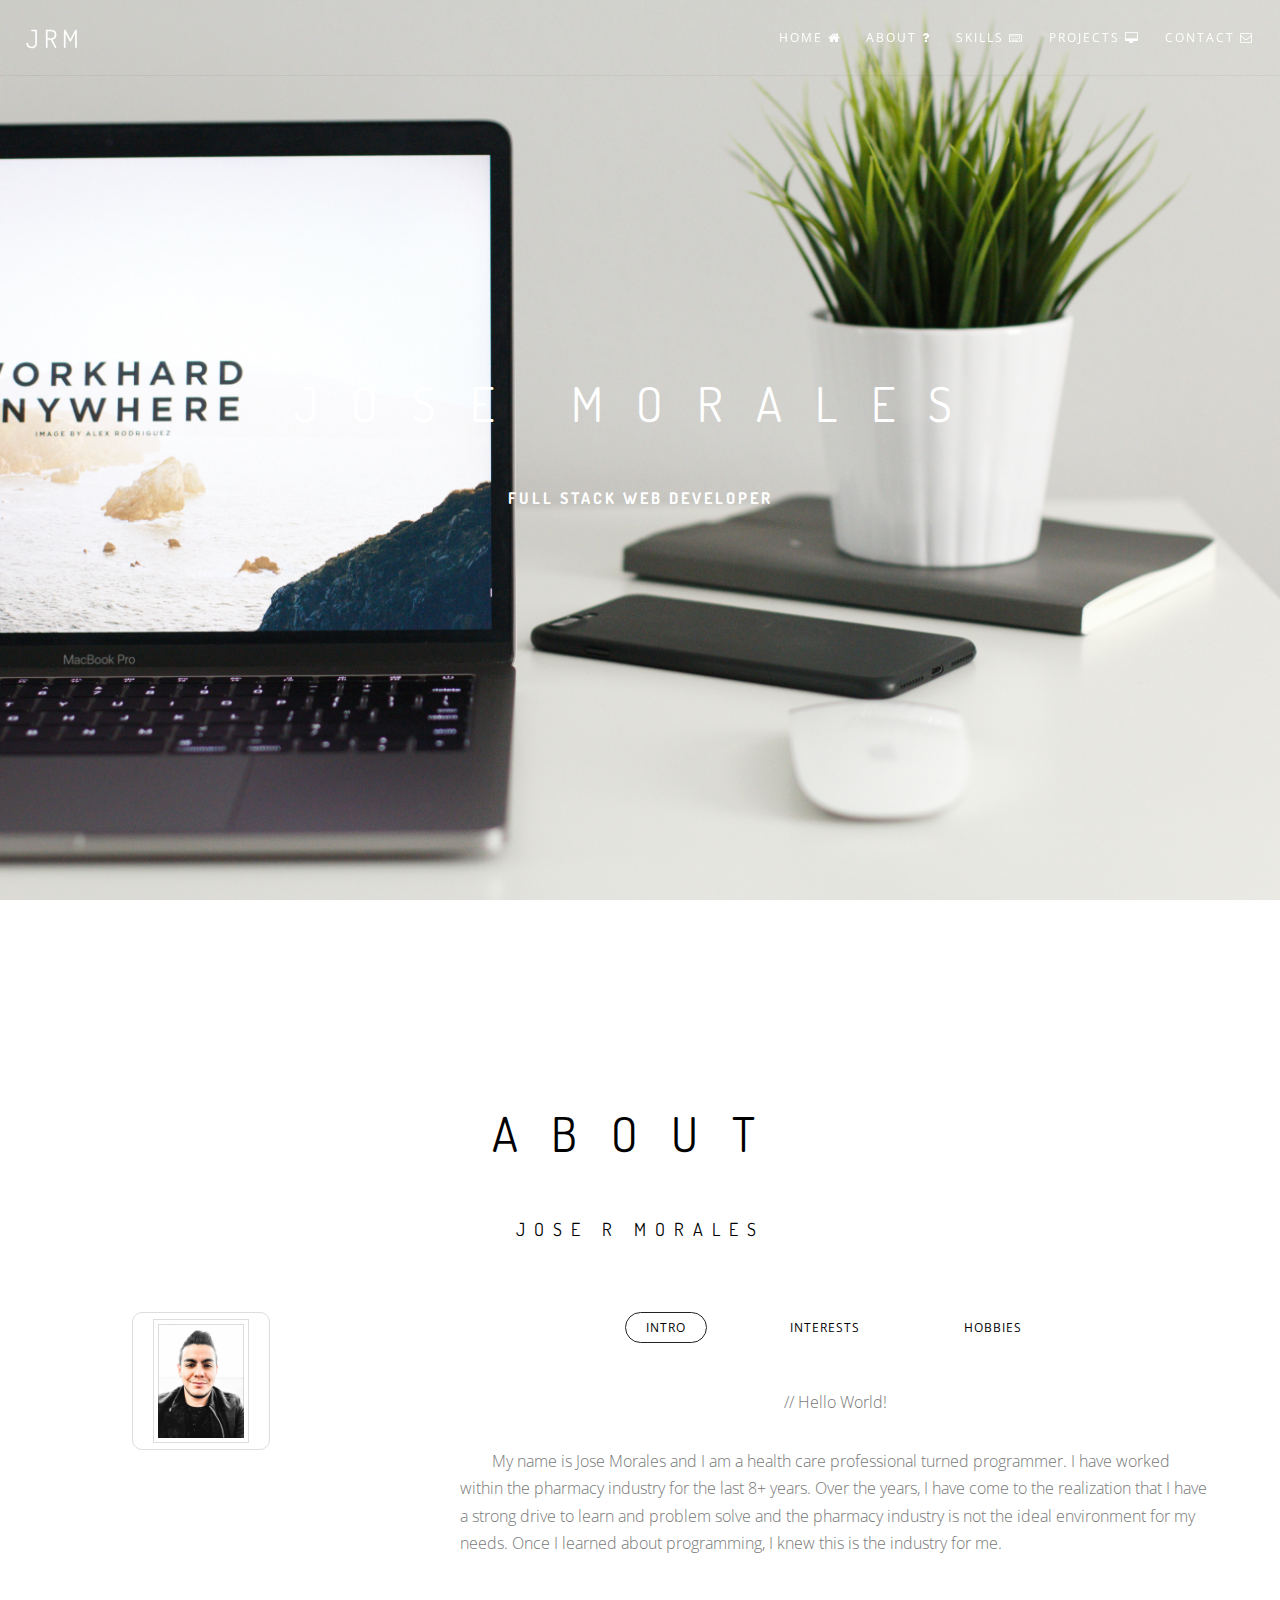
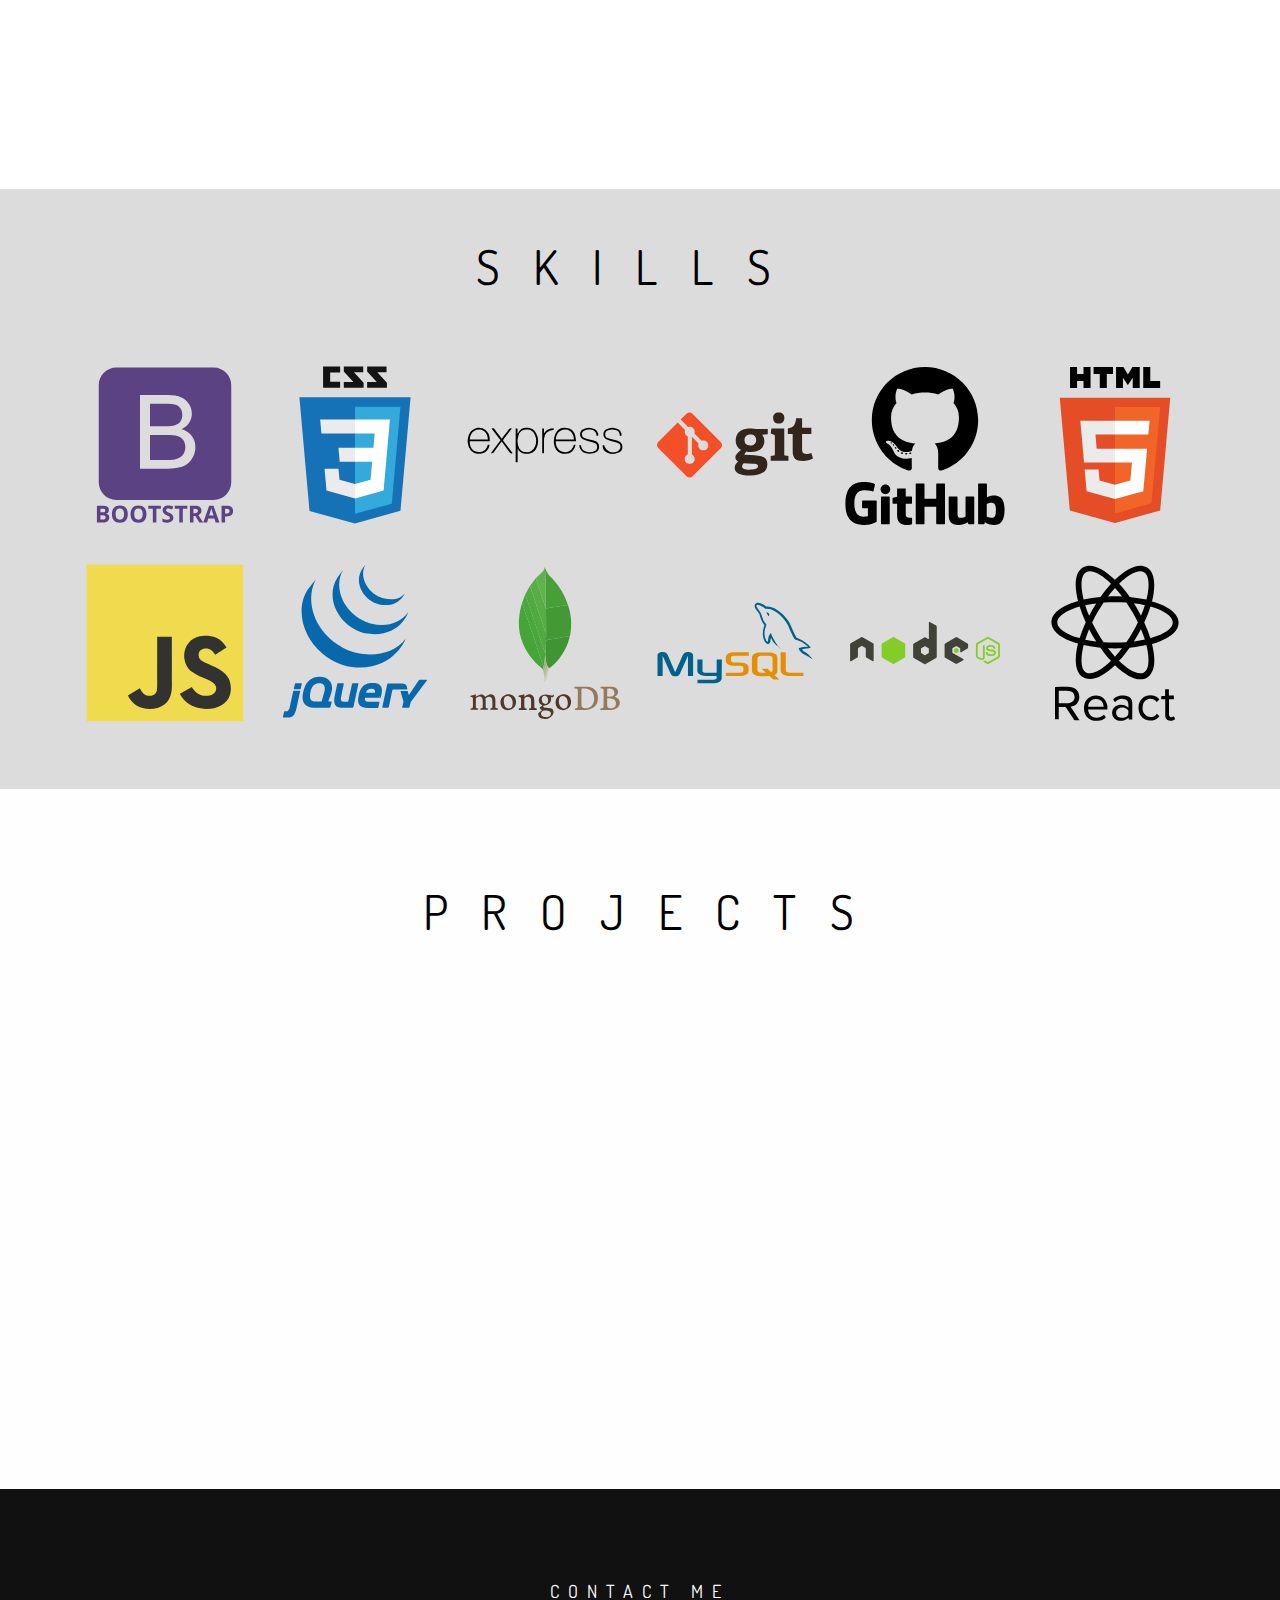
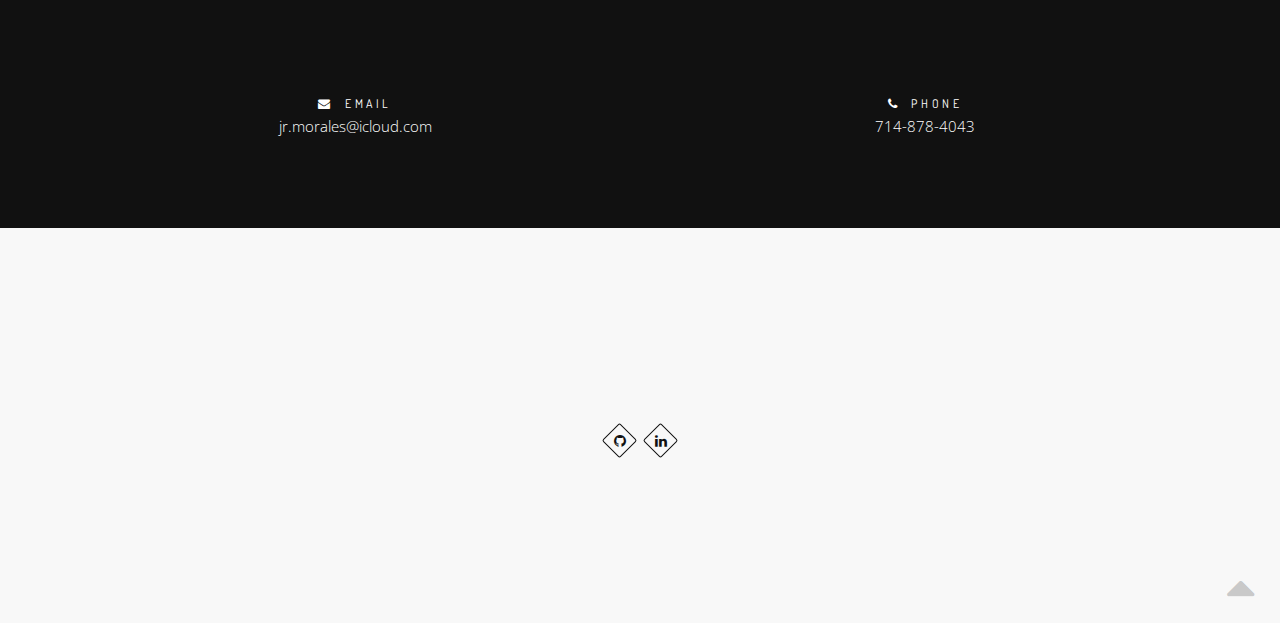
==== commit d91899c0: "bg final" ====
--- a/index.html
+++ b/index.html
@@ -79,7 +79,7 @@
         </nav>
         <!-- End Navigation panel -->
         <!-- Section -->
-        <section class="home-section parallax-2" data-background="images/bg-2.jpg" id='home'>
+        <section class="home-section parallax-2" data-background="images/bg-4.jpg" id='home'>
             <div class="container js-height-full">
                 <div class="home-content">
                     <div class="home-text">
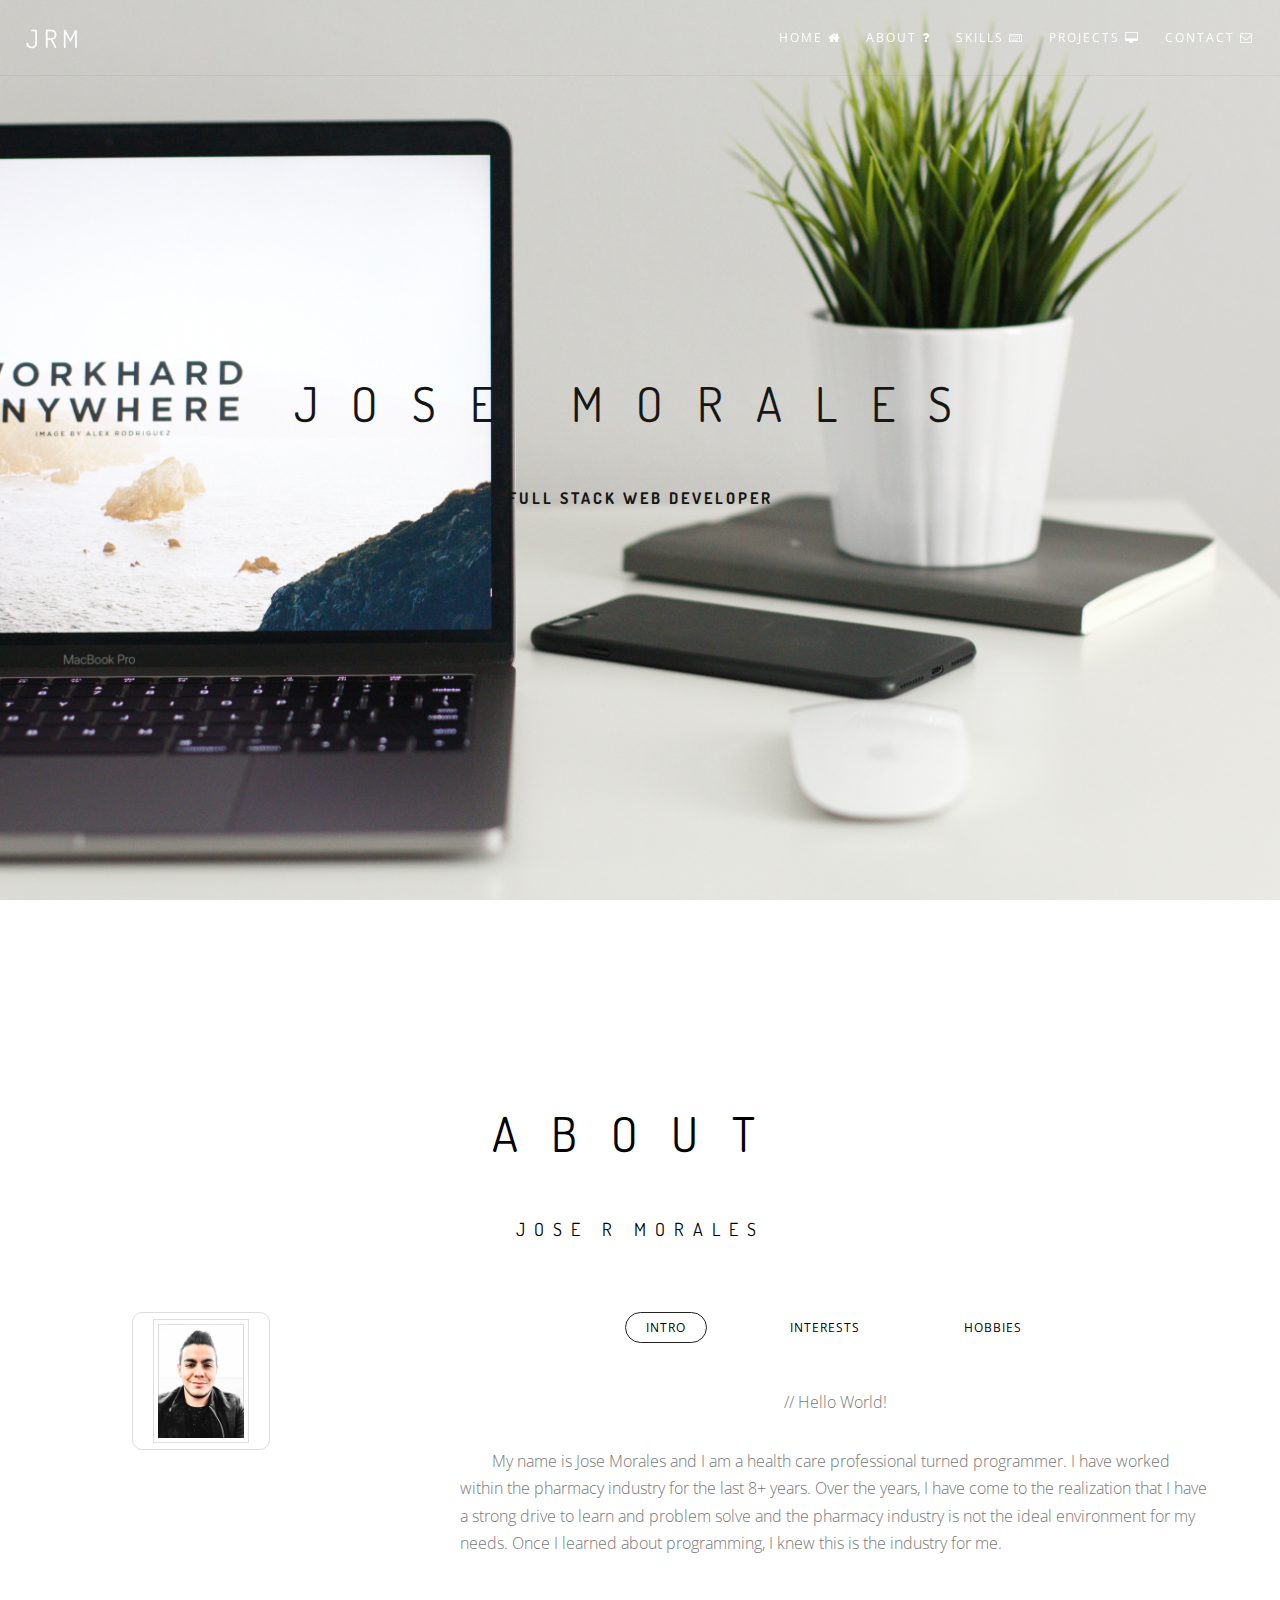
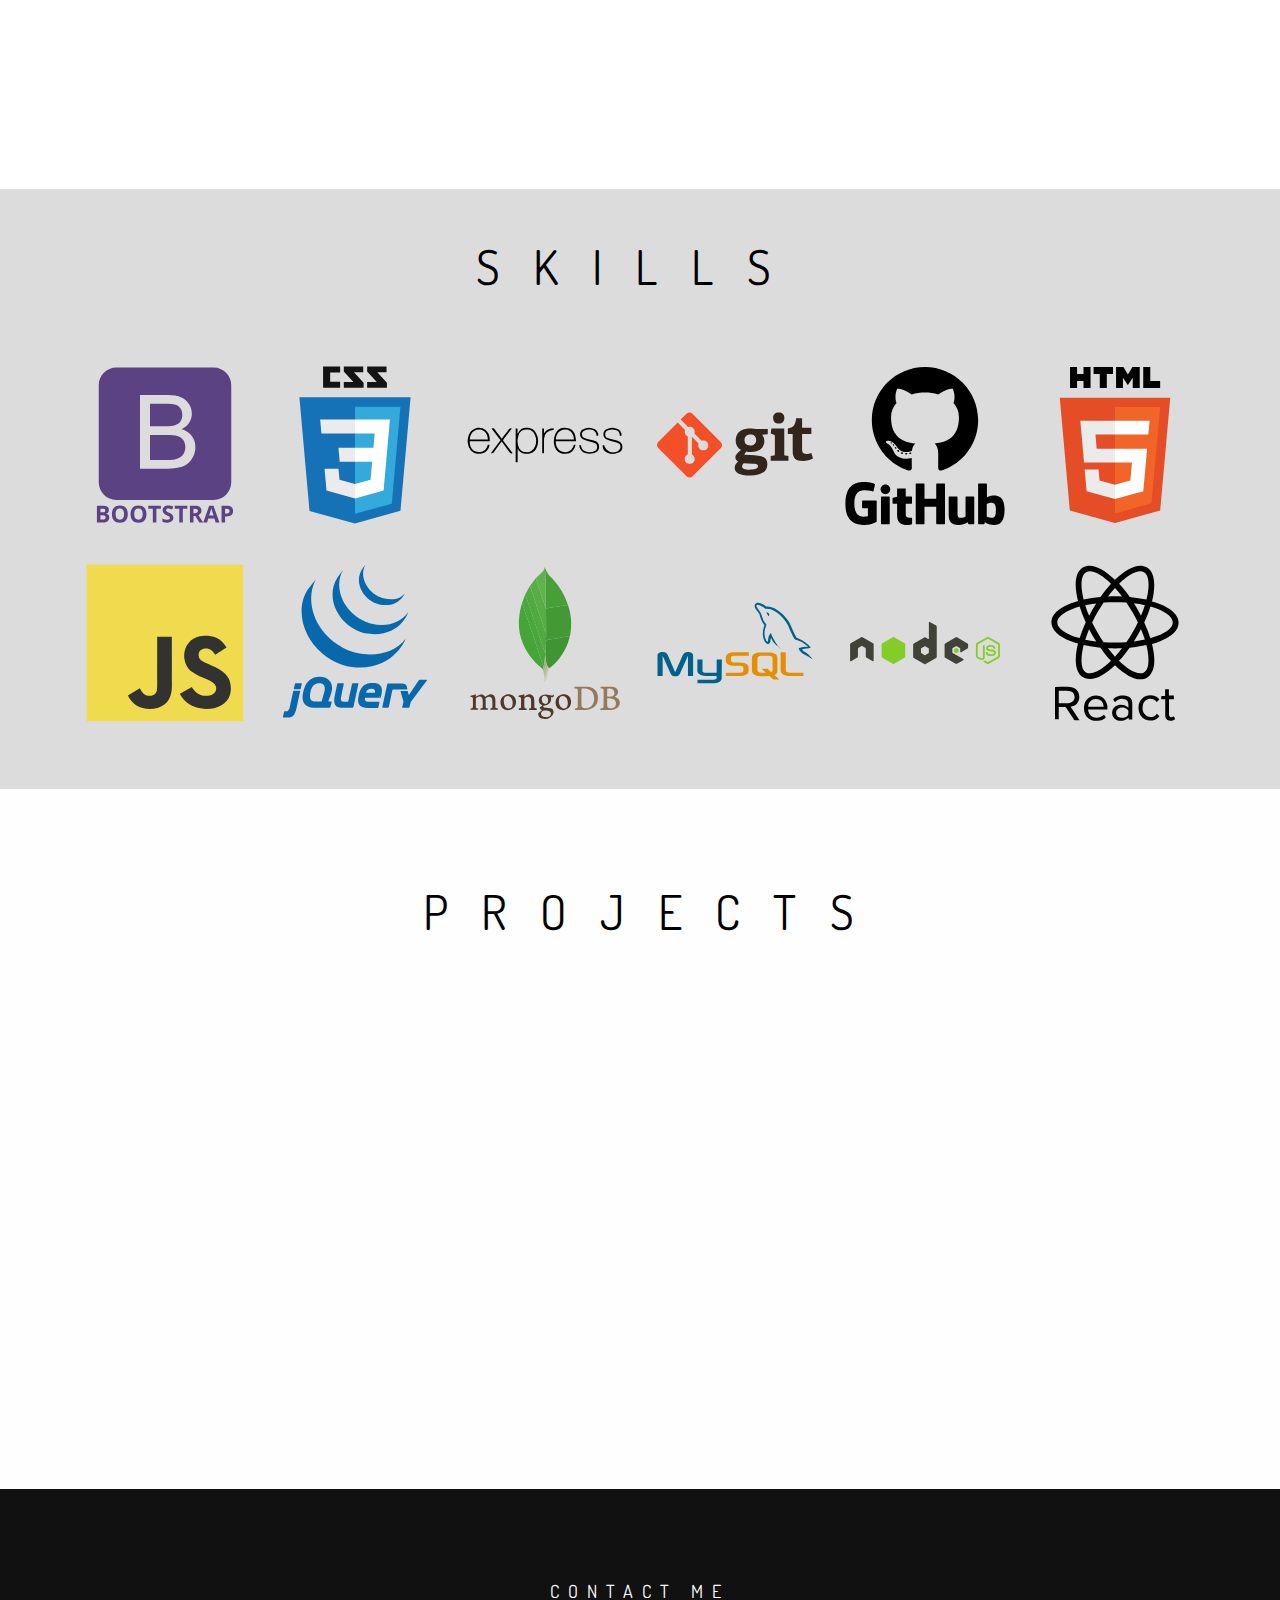
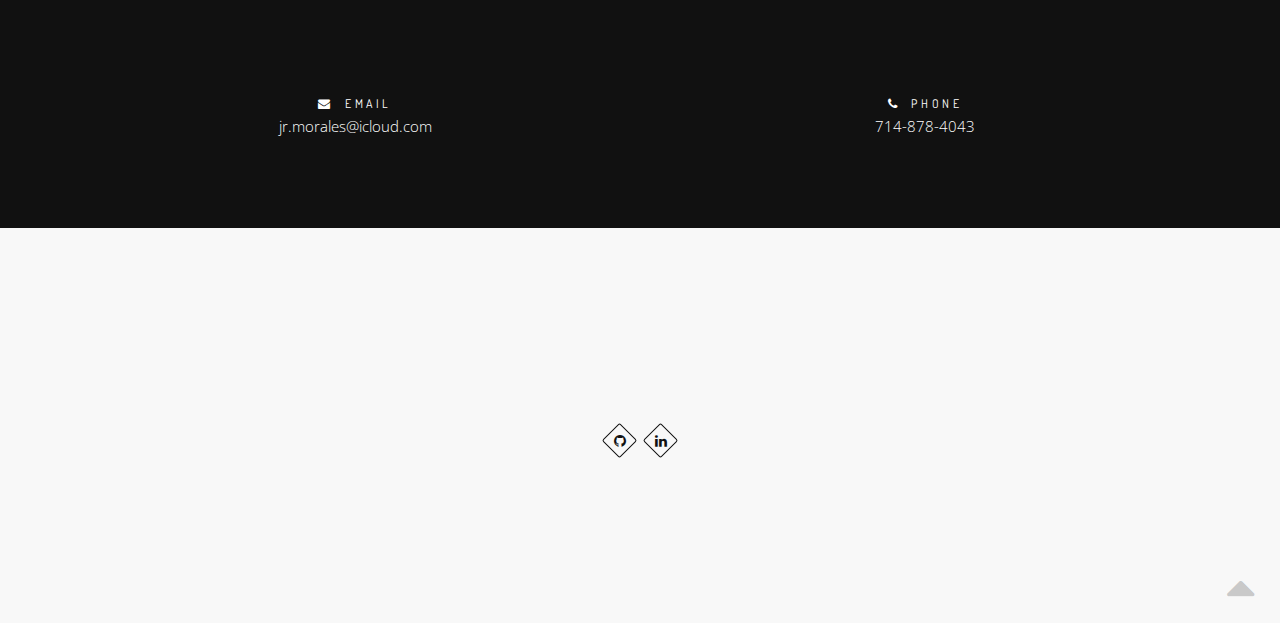
==== commit 03067b6c: "color" ====
--- a/index.html
+++ b/index.html
@@ -83,8 +83,8 @@
             <div class="container js-height-full">
                 <div class="home-content">
                     <div class="home-text">
-                        <h2 class="hs-line-14 font-alt mb-50 mb-xs-30 white">Jose Morales</h2>
-                        <h4 class="hs-line-4 strong white font-alt">Full Stack Web Developer</h4>
+                        <h2 class="hs-line-14 font-alt mb-50 mb-xs-30 black">Jose Morales</h2>
+                        <h4 class="hs-line-4 strong black font-alt">Full Stack Web Developer</h4>
                     </div>
                 </div>
             </div>
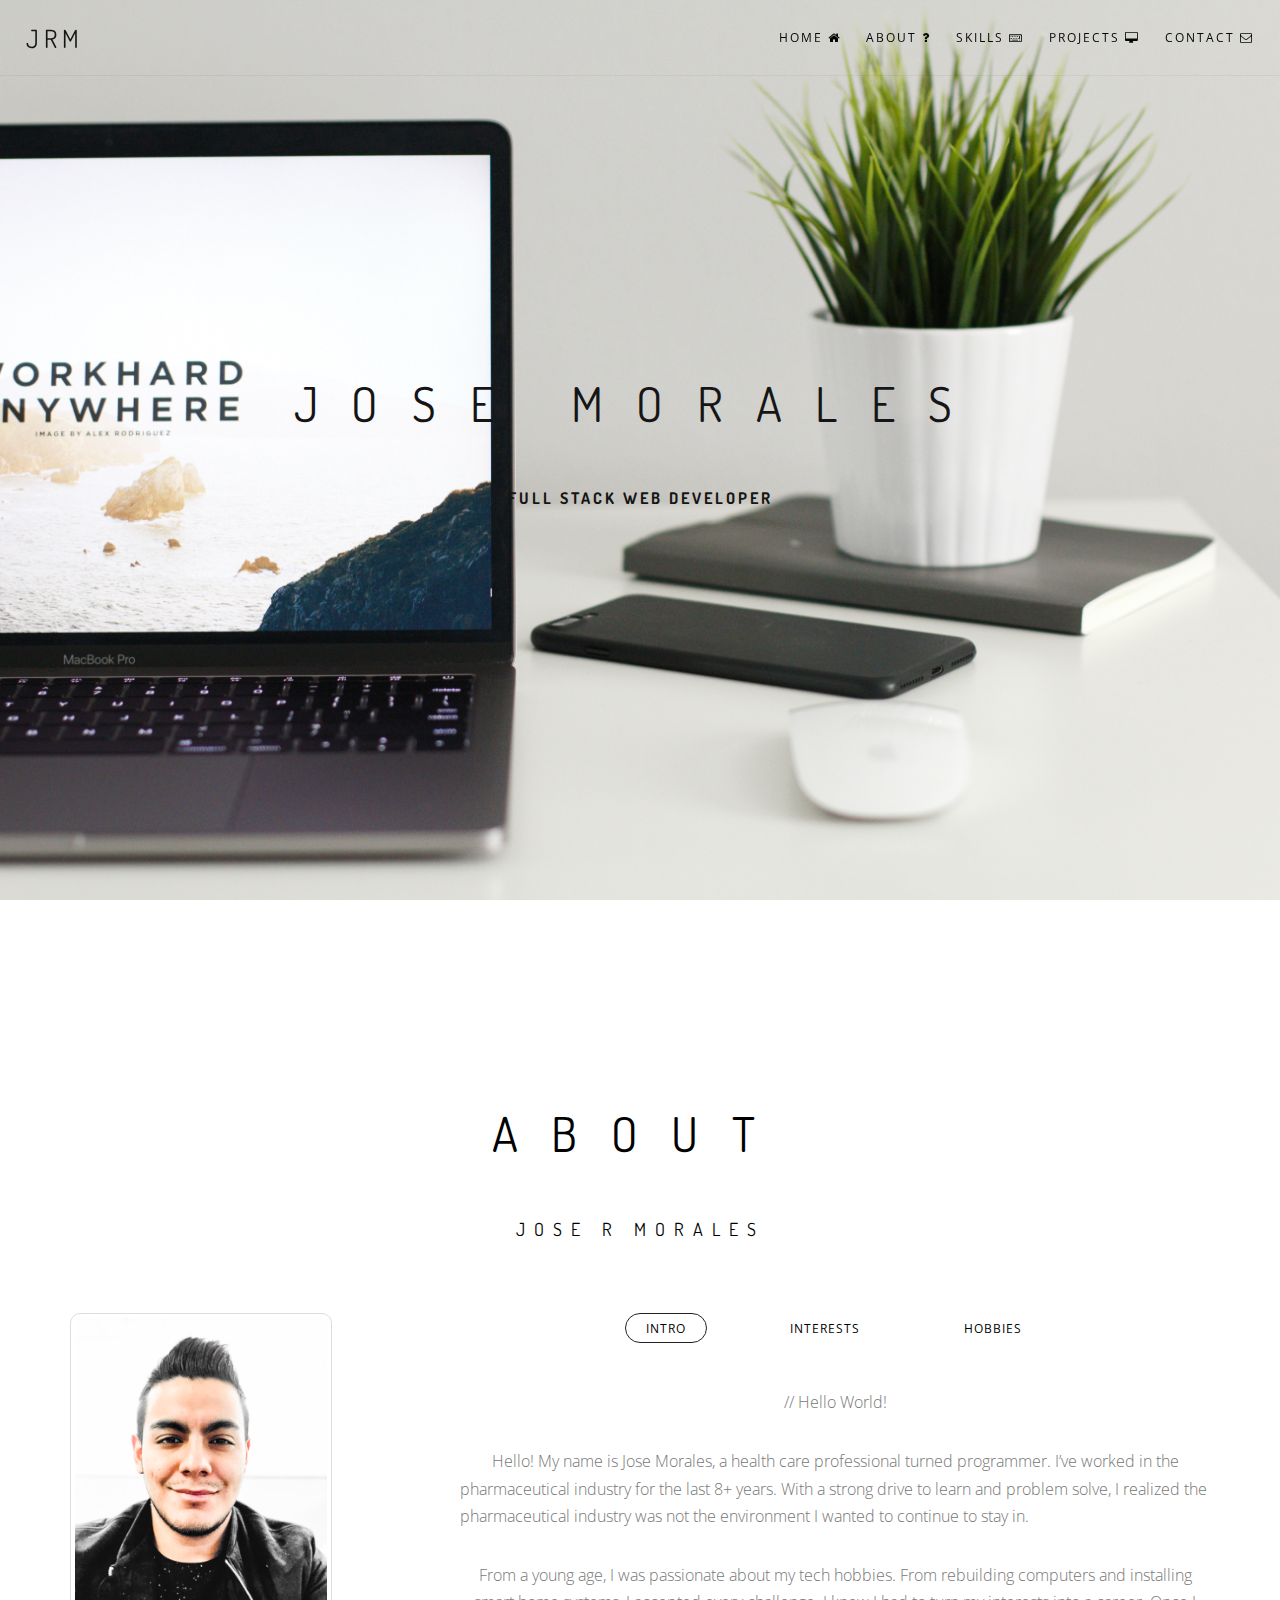
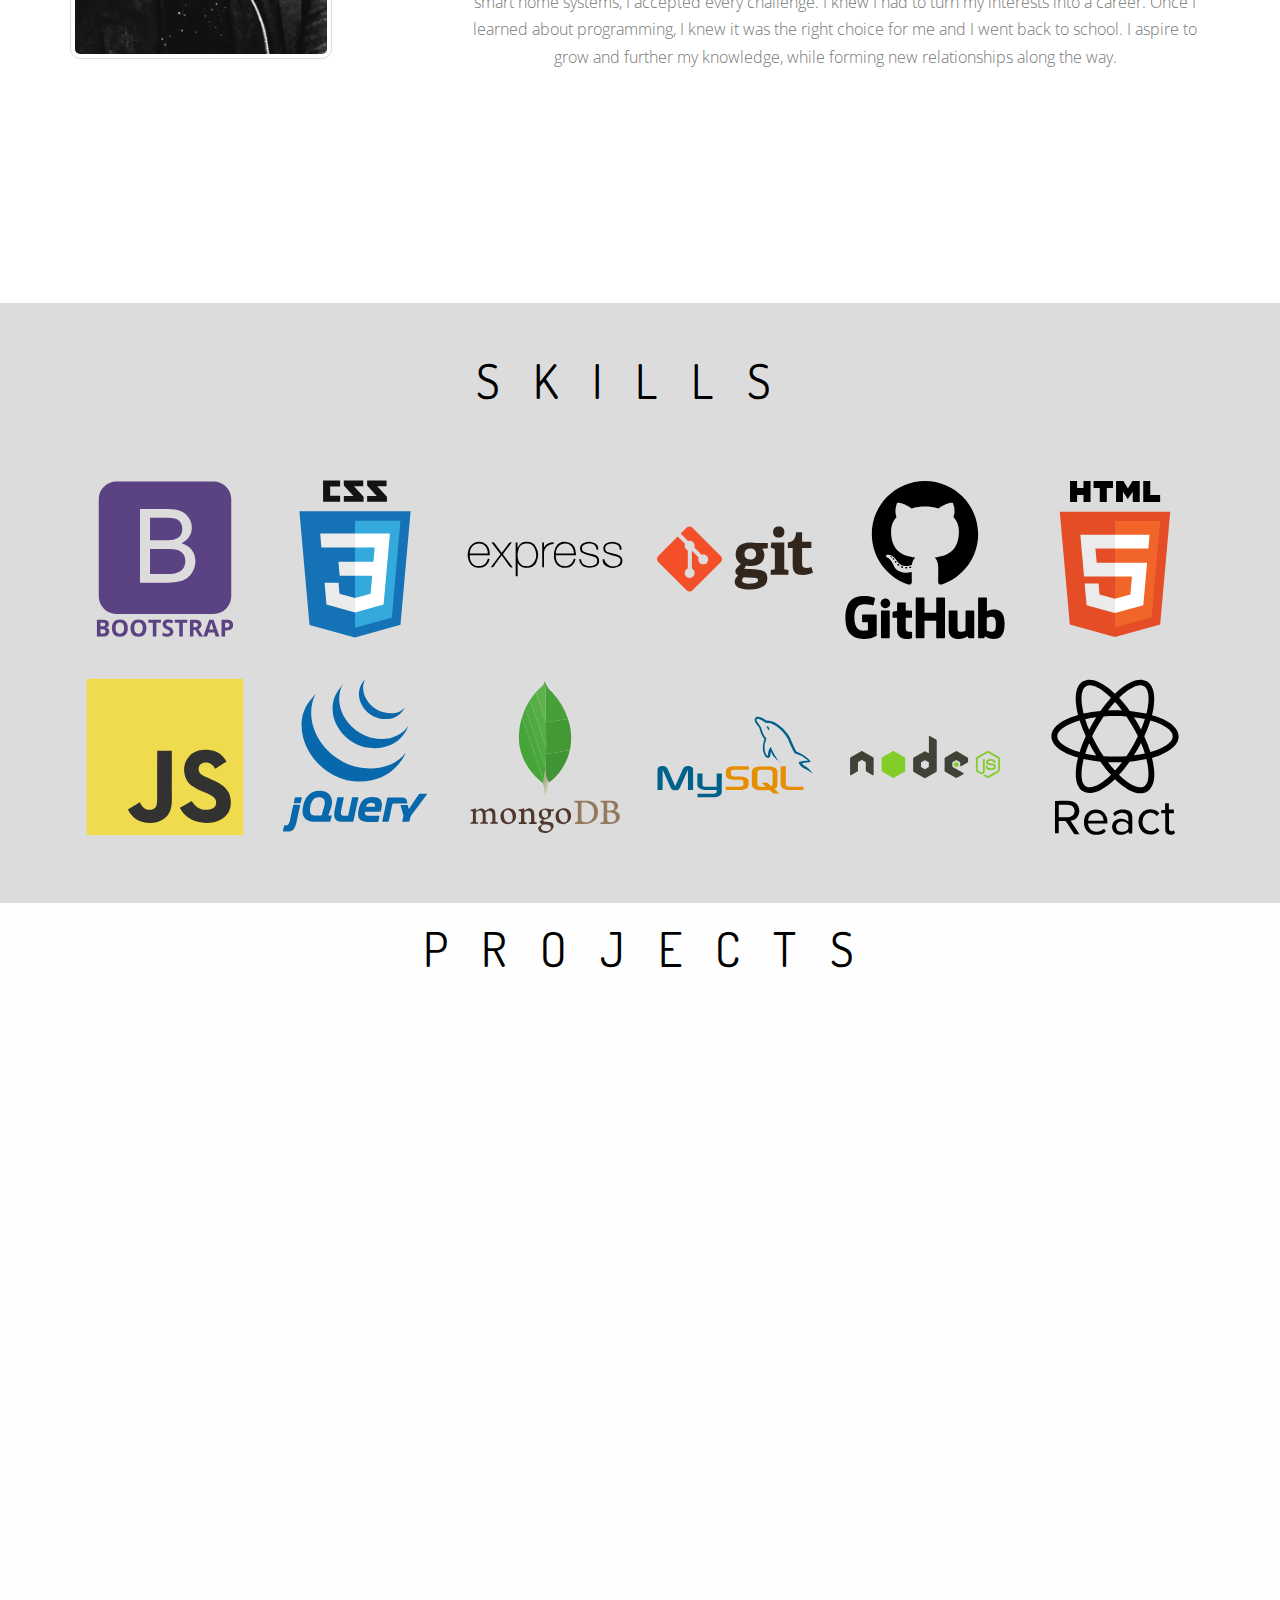
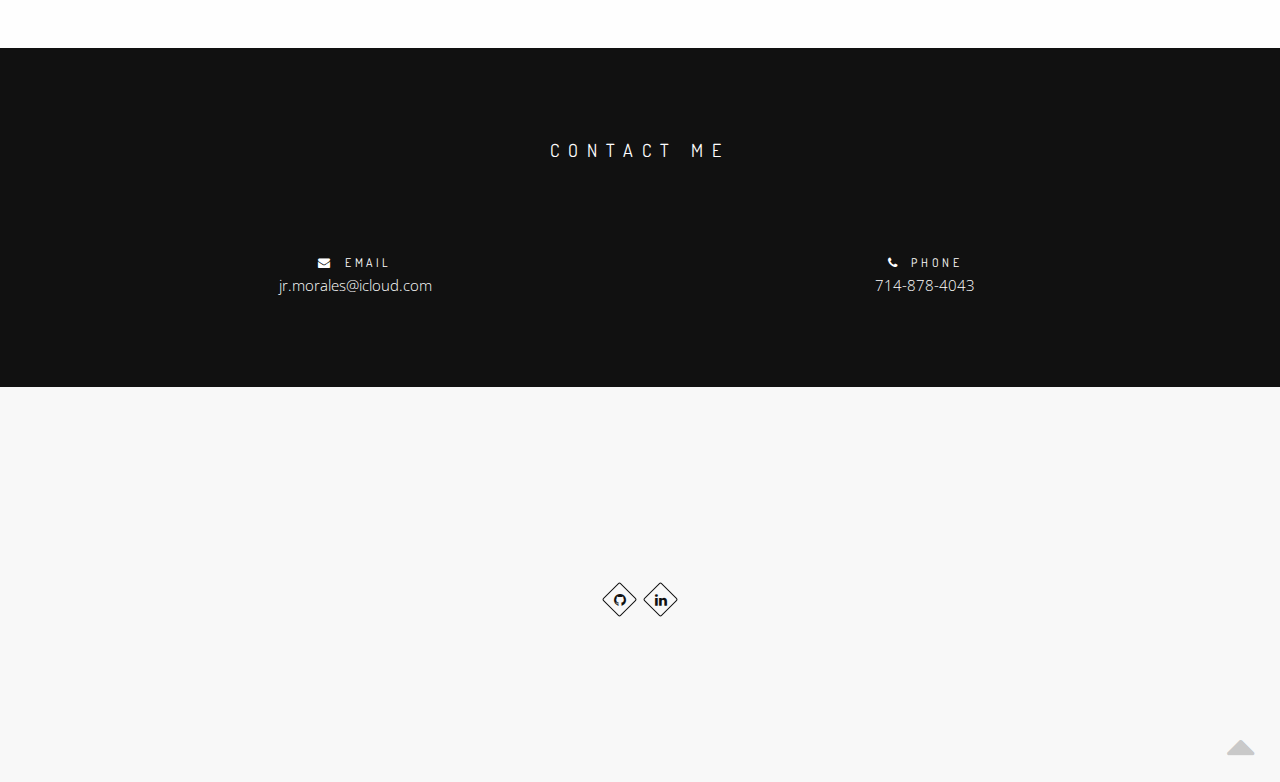
==== commit 24db040c: "updated projects, colors and image" ====
--- a/index.html
+++ b/index.html
@@ -2,179 +2,177 @@
 <html>
 
 <head>
-    <title>Jose Morales &mdash; Portfolio</title>
-    <meta name="description" content="Full Stack Web Developer">
-    <meta name="keywords" content="Full Stack Web Developer">
-    <meta charset="utf-8">
-    <meta name="author" content="Jose Morales">
-    <!-- [if IE]><meta http-equiv='X-UA-Compatible' content='IE=edge,chrome=1'><![endif] -->
-    <meta name="viewport" content="width=device-width, initial-scale=1.0, maximum-scale=1.0" />
-    <!-- Favicons -->
-    <link rel="shortcut icon" href="images/favicon.png">
-    <!-- CSS -->
-    <link rel="stylesheet" href="css/bootstrap.min.css">
-    <link rel="stylesheet" href="css/style.css">
-    <link rel="stylesheet" href="css/jose.css">
-    <link rel="stylesheet" href="css/style-responsive.css">
-    <link rel="stylesheet" href="css/animate.min.css">
-    <link rel="stylesheet" href="css/vertical-rhythm.min.css">
-    <link rel="stylesheet" href="css/owl.carousel.css">
-    <link rel="stylesheet" href="css/magnific-popup.css">
+  <title>Jose Morales &mdash; Portfolio</title>
+  <meta name="description" content="Full Stack Web Developer">
+  <meta name="keywords" content="Full Stack Web Developer">
+  <meta charset="utf-8">
+  <meta name="author" content="Jose Morales">
+  <!-- [if IE]><meta http-equiv='X-UA-Compatible' content='IE=edge,chrome=1'><![endif] -->
+  <meta name="viewport" content="width=device-width, initial-scale=1.0, maximum-scale=1.0" />
+  <!-- Favicons -->
+  <link rel="shortcut icon" href="images/favicon.png">
+  <!-- CSS -->
+  <link rel="stylesheet" href="css/bootstrap.min.css">
+  <link rel="stylesheet" href="css/style.css">
+  <link rel="stylesheet" href="css/jose.css">
+  <link rel="stylesheet" href="css/style-responsive.css">
+  <link rel="stylesheet" href="css/animate.min.css">
+  <link rel="stylesheet" href="css/vertical-rhythm.min.css">
+  <link rel="stylesheet" href="css/owl.carousel.css">
+  <link rel="stylesheet" href="css/magnific-popup.css">
 </head>
 
 <body class="appear-animate">
 
-    <!-- Page Loader -->
-    <div class="page-loader">
-        <div class="loader">Loading...</div>
-    </div>
-    <!-- End Page Loader -->
-
-    <!-- Page Wrap -->
-    <div class="page" id="top">
-
-        <!-- Navigation panel -->
-        <nav class="main-nav light transparent stick-fixed">
-            <div class="full-wrapper relative clearfix">
-                <!-- Logo ( * your text or image into link tag *) -->
-                <div class="nav-logo-wrap local-scroll">
-                    <a href="#" class="logo white">JRM</a>
-                </div>
-                <div class="mobile-nav">
-                    <i class="fa fa-bars"></i>
-                </div>
-
-                <!-- Main Menu -->
-                <div class="inner-nav desktop-nav">
-                    <ul class="clearlist">
-                        <!-- Item -->
-                        <li>
-                            <a href="#top" class='section-scroll'>Home <i class="fa fa-home"></i></a>
-                        </li>
-                        <!-- End Item -->
-                        <!-- Item -->
-                        <li>
-                            <a href="#about" class='section-scroll'>About <i class="fa fa-question"></i></a>
-                        </li>
-                        <!-- End Item -->
-                        <!-- Item -->
-                        <li>
-                            <a href="#skills" class='section-scroll'>Skills <i class="fa fa-keyboard-o"></i></a>
-                        </li>
-                        <!-- End Item -->
-                        <!-- Item -->
-                        <li>
-                            <a href="#projects" class='section-scroll'>Projects <i class="fa fa-desktop"></i></a>
-                        </li>
-                        <!-- End Item -->
-                        <!-- Item -->
-                        <li>
-                            <a href="#contact" class='section-scroll'>Contact <i class="fa fa-envelope-o"></i></a>
-                        </li>
-                        <!-- End Item -->
-                    </ul>
-                </div>
-                <!-- End Main Menu -->
-            </div>
-        </nav>
-        <!-- End Navigation panel -->
-        <!-- Section -->
-        <section class="home-section parallax-2" data-background="images/bg-4.jpg" id='home'>
-            <div class="container js-height-full">
-                <div class="home-content">
-                    <div class="home-text">
-                        <h2 class="hs-line-14 font-alt mb-50 mb-xs-30 black">Jose Morales</h2>
-                        <h4 class="hs-line-4 strong black font-alt">Full Stack Web Developer</h4>
-                    </div>
-                </div>
-            </div>
-        </section>
-        <!-- End Section -->
-        <!-- Section -->
-        <section class="page-section" id='about'>
-            <div class="js-height-parent container relative">
-                <div class="home-content">
-                    <div class="home-text">
-                        <h2 class="hs-line-14 font-alt mb-50 mb-xs-30">About</h2>
-                        <h2 class="section-title font-alt mb-70 mb-sm-40">Jose R Morales</h2>
-                        <!-- Row -->
-                        <div class="row">
-                            <!-- Col -->
-                            <div class='col-sm-3'>
-                                <img class='img-responsive img-thumbnail portrait' src='./images/download.png' alt='Self' />
-                            </div>
-                            <!-- End Col -->
-                            <!-- Col -->
-                            <div class="col-sm-8 col-sm-offset-1">
-                                <!-- Nav Tabs -->
-                                <div class="align-center mb-40 mb-xs-30">
-                                    <ul class="nav nav-tabs tpl-minimal-tabs animate">
-                                        <li class="active">
-                                            <a href="#mini-one" data-toggle="tab">Intro</a>
-                                        </li>
-                                        <li>
-                                            <a href="#mini-two" data-toggle="tab">Interests</a>
-                                        </li>
-                                        <li>
-                                            <a href="#mini-three" data-toggle="tab">Hobbies</a>
-                                        </li>
-                                    </ul>
-                                </div>
-                                <!-- End Nav Tabs -->
-                                <!-- Tab panes -->
-                                <div class="tab-content tpl-minimal-tabs-cont align-center section-text">
-                                    <div class="tab-pane fade in active" id="mini-one">
-                                        <p> // Hello World!</p>
-                                        <p class='text-left text-indent'>
-                                            My name is Jose Morales and I am a health care professional turned programmer. I have worked within the pharmacy industry for
-                                            the last 8+ years. Over the years, I have come to the realization that I have
-                                            a strong drive to learn and problem solve and the pharmacy industry is not the
-                                            ideal environment for my needs. Once I learned about programming, I knew this
-                                            is the industry for me.
-                                        </p>
-                                    </div>
-                                    <div class="tab-pane fade" id="mini-two">
-                                        <p> // Interests</p>
-                                        <p class='text-left text-indent'>
-                                          I love technology! Besides web development, I really want to learn more about software development and working on automation.
-                                          I want to get to the point where I can really learn and work with AI.
-                                        </p>
-                                    </div>
-                                    <div class="tab-pane fade" id="mini-three">
-                                        <p> // Hobbies</p>
-                                        <p class='text-left text-indent'>
-                                            I love technology! Besides web development, I really want to learn more about software development and working on automation.
-                                            I want to get to the point where I can really learn and work with AI.
-                                        </p>
-                                    </div>
-                                </div>
-                            </div>
-                            <!-- End Col -->
-                        </div>
-                        <!-- End Row -->
-                    </div>
-                </div>
-            </div>
-        </section>
-        <!-- End Section -->
-        <!-- Skills Section -->
-        <section class="page-section fixed-height-small pt-0 pb-0 bg-dark-alfa-30" id='skills'>
-            <div class="js-height-parent container relative">
-                <div class="home-content">
-                    <div class="home-text">
-                        <h2 class="hs-line-14 font-alt mb-50 mb-xs-30">
+  <!-- Page Loader -->
+  <div class="page-loader">
+    <div class="loader">Loading...</div>
+  </div>
+  <!-- End Page Loader -->
+
+  <!-- Page Wrap -->
+  <div class="page" id="top">
+
+    <!-- Navigation panel -->
+    <nav class="main-nav light transparent stick-fixed">
+      <div class="full-wrapper relative clearfix">
+        <!-- Logo ( * your text or image into link tag *) -->
+        <div class="nav-logo-wrap local-scroll">
+          <a href="#" class="logo black">JRM</a>
+        </div>
+        <div class="mobile-nav">
+          <i class="fa fa-bars"></i>
+        </div>
+
+        <!-- Main Menu -->
+        <div class="inner-nav desktop-nav">
+          <ul class="clearlist">
+            <!-- Item -->
+            <li>
+              <a href="#top" class='section-scroll'>Home <i class="fa fa-home"></i></a>
+            </li>
+            <!-- End Item -->
+            <!-- Item -->
+            <li>
+              <a href="#about" class='section-scroll'>About <i class="fa fa-question"></i></a>
+            </li>
+            <!-- End Item -->
+            <!-- Item -->
+            <li>
+              <a href="#skills" class='section-scroll'>Skills <i class="fa fa-keyboard-o"></i></a>
+            </li>
+            <!-- End Item -->
+            <!-- Item -->
+            <li>
+              <a href="#projects" class='section-scroll'>Projects <i class="fa fa-desktop"></i></a>
+            </li>
+            <!-- End Item -->
+            <!-- Item -->
+            <li>
+              <a href="#contact" class='section-scroll'>Contact <i class="fa fa-envelope-o"></i></a>
+            </li>
+            <!-- End Item -->
+          </ul>
+        </div>
+        <!-- End Main Menu -->
+      </div>
+    </nav>
+    <!-- End Navigation panel -->
+    <!-- Section -->
+    <section class="home-section parallax-2" data-background="images/bg-4.jpg" id='home'>
+      <div class="container js-height-full">
+        <div class="home-content">
+          <div class="home-text">
+            <h2 class="hs-line-14 font-alt mb-50 mb-xs-30 black">Jose Morales</h2>
+            <h4 class="hs-line-4 strong black font-alt">Full Stack Web Developer</h4>
+          </div>
+        </div>
+      </div>
+    </section>
+    <!-- End Section -->
+    <!-- Section -->
+    <section class="page-section" id='about'>
+      <div class="js-height-parent container relative">
+        <div class="home-content">
+          <div class="home-text">
+            <h2 class="hs-line-14 font-alt mb-50 mb-xs-30">About</h2>
+            <h2 class="section-title font-alt mb-70 mb-sm-40">Jose R Morales</h2>
+            <!-- Row -->
+            <div class="row">
+              <!-- Col -->
+              <div class='col-sm-3'>
+                <img class='img-responsive img-thumbnail portrait' src='./images/me.jpg' alt='Self' />
+              </div>
+              <!-- End Col -->
+              <!-- Col -->
+              <div class="col-sm-8 col-sm-offset-1">
+                <!-- Nav Tabs -->
+                <div class="align-center mb-40 mb-xs-30">
+                  <ul class="nav nav-tabs tpl-minimal-tabs animate">
+                    <li class="active">
+                      <a href="#mini-one" data-toggle="tab">Intro</a>
+                    </li>
+                    <li>
+                      <a href="#mini-two" data-toggle="tab">Interests</a>
+                    </li>
+                    <li>
+                      <a href="#mini-three" data-toggle="tab">Hobbies</a>
+                    </li>
+                  </ul>
+                </div>
+                <!-- End Nav Tabs -->
+                <!-- Tab panes -->
+                <div class="tab-content tpl-minimal-tabs-cont align-center section-text">
+                  <div class="tab-pane fade in active" id="mini-one">
+                    <p> // Hello World!</p>
+                    <p class='text-left text-indent'>
+                      Hello! My name is Jose Morales, a health care professional turned programmer. I’ve worked in the pharmaceutical industry for the last 8+ years. With a strong drive to learn and problem solve, I realized the pharmaceutical industry was not the environment
+                      I wanted to continue to stay in.
+                    </p>
+                    From a young age, I was passionate about my tech hobbies. From rebuilding computers and installing smart home systems, I accepted every challenge. I knew I had to turn my interests into a career. Once I learned about programming, I knew it was the right
+                    choice for me and I went back to school. I aspire to grow and further my knowledge, while forming new relationships along the way.
+                    </p>
+                  </div>
+                  <div class="tab-pane fade" id="mini-two">
+                    <p> // Interests</p>
+                    <p class='text-left text-indent'>
+                      I love technology! Besides web development, I really want to learn more about software development and working on automation. I want to get to the point where I can really learn and work with AI.
+                    </p>
+                  </div>
+                  <div class="tab-pane fade" id="mini-three">
+                    <p> // Hobbies</p>
+                    <p class='text-left text-indent'>
+                      Working out, photography, and spending time with my baby daughter, Mila.  She loves having her photos taken, which also makes photography more enjoyable.
+                    </p>
+                  </div>
+                </div>
+              </div>
+              <!-- End Col -->
+            </div>
+            <!-- End Row -->
+          </div>
+        </div>
+      </div>
+    </section>
+    <!-- End Section -->
+    <!-- Skills Section -->
+    <section class="page-section fixed-height-small pt-0 pb-0 bg-dark-alfa-30" id='skills'>
+      <div class="js-height-parent container relative">
+        <div class="home-content">
+          <div class="home-text">
+            <h2 class="hs-line-14 font-alt mb-50 mb-xs-30">
                             Skills
                         </h2>
-                        <div id='skills'>
-                            <div class='row'>
-                                <div class='col-sm-12'>
-                                    <div class='skill col-lg-2 col-xs-3' id='bootstrap'>
-                                        <svg viewBox="0 0 128 128">
+            <div id='skills'>
+              <div class='row'>
+                <div class='col-sm-12'>
+                  <div class='skill col-lg-2 col-xs-3' id='bootstrap'>
+                    <svg viewBox="0 0 128 128">
                                             <path fill="#5B4282" d="M9.531 112.586h4.161c1.896 0 3.273.27 4.129.81.857.54 1.285 1.398 1.285 2.575 0 .799-.188 1.454-.563 1.966s-.874.82-1.496.924v.091c.848.189 1.459.543 1.834 1.061s.563 1.207.563 2.067c0 1.22-.44 2.171-1.322 2.854-.881.683-2.078 1.024-3.59 1.024h-5.001v-13.372zm2.835 5.296h1.646c.768 0 1.325-.119 1.669-.356.345-.238.517-.631.517-1.18 0-.512-.187-.879-.562-1.102s-.968-.334-1.779-.334h-1.491v2.972zm0 2.25v3.485h1.848c.78 0 1.356-.149 1.729-.448s.558-.756.558-1.372c0-1.109-.793-1.665-2.378-1.665h-1.757zM34.252 119.254c0 2.213-.549 3.915-1.646 5.104s-2.67 1.784-4.719 1.784-3.622-.595-4.719-1.784c-1.098-1.189-1.646-2.896-1.646-5.122s.55-3.925 1.651-5.099 2.678-1.761 4.733-1.761 3.626.592 4.715 1.774c1.087 1.183 1.631 2.885 1.631 5.104zm-9.758 0c0 1.494.283 2.619.851 3.375.567.756 1.414 1.134 2.542 1.134 2.262 0 3.393-1.503 3.393-4.509 0-3.012-1.125-4.518-3.375-4.518-1.128 0-1.979.379-2.552 1.139s-.859 1.885-.859 3.379zM49.161 119.254c0 2.213-.549 3.915-1.646 5.104s-2.67 1.784-4.719 1.784-3.622-.595-4.719-1.784c-1.098-1.189-1.646-2.896-1.646-5.122s.55-3.925 1.651-5.099 2.678-1.761 4.733-1.761 3.626.592 4.715 1.774c1.086 1.183 1.631 2.885 1.631 5.104zm-9.759 0c0 1.494.283 2.619.851 3.375.567.756 1.414 1.134 2.542 1.134 2.262 0 3.393-1.503 3.393-4.509 0-3.012-1.125-4.518-3.375-4.518-1.128 0-1.979.379-2.552 1.139s-.859 1.885-.859 3.379zM57.09 125.958h-2.835v-11.012h-3.631v-2.36h10.097v2.36h-3.631v11.012zM70.671 122.245c0 1.208-.434 2.159-1.303 2.854-.869.695-2.078 1.043-3.626 1.043-1.427 0-2.689-.269-3.786-.805v-2.634c.902.402 1.666.686 2.291.851s1.196.247 1.715.247c.622 0 1.099-.119 1.431-.356.333-.238.499-.591.499-1.061 0-.262-.073-.495-.219-.7-.146-.204-.361-.401-.645-.59s-.861-.491-1.733-.905c-.817-.384-1.43-.753-1.838-1.107-.409-.354-.735-.765-.979-1.234-.244-.47-.366-1.019-.366-1.646 0-1.183.401-2.113 1.203-2.79s1.91-1.015 3.325-1.015c.695 0 1.358.082 1.989.247.631.165 1.291.396 1.98.695l-.915 2.204c-.713-.292-1.303-.497-1.77-.613-.467-.116-.925-.174-1.376-.174-.537 0-.948.125-1.235.375-.287.25-.43.576-.43.979 0 .25.058.468.174.654.116.186.3.366.553.54.253.174.852.486 1.797.938 1.25.598 2.107 1.197 2.57 1.797s.694 1.334.694 2.206zM78.254 125.958h-2.835v-11.012h-3.631v-2.36h10.097v2.36h-3.631v11.012zM86.778 120.827v5.131h-2.835v-13.372h3.896c1.817 0 3.161.331 4.033.992.872.662 1.308 1.667 1.308 3.014 0 .787-.216 1.486-.649 2.099s-1.046 1.093-1.838 1.44c2.012 3.006 3.323 4.948 3.933 5.826h-3.146l-3.192-5.131h-1.51zm0-2.305h.915c.896 0 1.558-.149 1.985-.448s.64-.769.64-1.409c0-.634-.218-1.085-.654-1.354-.436-.268-1.111-.402-2.026-.402h-.86v3.613zM104.494 125.958l-.97-3.183h-4.875l-.97 3.183h-3.055l4.719-13.426h3.466l4.738 13.426h-3.053zm-1.647-5.561c-.896-2.884-1.401-4.515-1.514-4.893-.113-.378-.193-.677-.242-.896-.201.78-.777 2.71-1.729 5.789h3.485zM118.469 116.757c0 1.439-.45 2.54-1.349 3.301-.899.763-2.178 1.144-3.837 1.144h-1.216v4.756h-2.835v-13.372h4.271c1.622 0 2.855.349 3.7 1.047.844.699 1.266 1.74 1.266 3.124zm-6.402 2.122h.933c.872 0 1.524-.172 1.957-.517.433-.345.649-.846.649-1.504 0-.665-.182-1.156-.544-1.473-.363-.317-.932-.476-1.706-.476h-1.29v3.97zM73.951 56.759c-1.983-.653-4.838-.759-8.565-.759h-13.386v20h14.424c2.502 0 4.259-.249 5.271-.437 1.783-.318 3.274-.93 4.472-1.676 1.198-.744 2.183-1.869 2.955-3.293.771-1.424 1.158-3.087 1.158-4.951 0-2.184-.559-3.98-1.677-5.59-1.117-1.611-2.668-2.642-4.652-3.294zM71.895 48.147c1.97-.586 3.455-1.646 4.452-3.003.999-1.357 1.498-3.103 1.498-5.154 0-1.943-.466-3.675-1.398-5.154-.932-1.478-2.263-2.481-3.992-3.027-1.732-.544-4.7-.809-8.906-.809h-11.549v18h12.507c3.435 0 5.897-.399 7.388-.853zM117 16.126c0-7.802-6.325-14.126-14.127-14.126h-77.746c-7.802 0-14.127 6.324-14.127 14.126v77.748c0 7.802 6.325 14.126 14.127 14.126h77.746c7.802 0 14.127-6.324 14.127-14.126v-77.748zm-30.43 57.144c-1.157 2.356-2.589 4.173-4.292 5.451-1.704 1.277-3.841 2.446-6.41 3.098-2.569.653-5.717 1.181-9.444 1.181h-22.424v-59h22.065c4.473 0 8.059.62 10.761 1.804 2.703 1.185 4.818 3.021 6.351 5.483 1.53 2.463 2.296 5.046 2.296 7.735 0 2.502-.68 4.861-2.036 7.071-1.358 2.21-3.408 3.995-6.15 5.352 3.54 1.038 6.263 2.811 8.166 5.313 1.903 2.503 2.855 5.458 2.855 8.866-.001 2.742-.579 5.291-1.738 7.646z"></path>
                                         </svg>
-                                    </div>
-                                    <div class='skill col-lg-2 col-xs-3' id='css'>
-                                        <svg viewBox="0 0 128 128">
+                  </div>
+                  <div class='skill col-lg-2 col-xs-3' id='css'>
+                    <svg viewBox="0 0 128 128">
                                             <path fill="#131313" d="M89.234 5.856h-7.384l7.679 8.333v3.967h-15.816v-4.645h7.678l-7.678-8.333v-3.971h15.521v4.649zm-18.657 0h-7.384l7.679 8.333v3.967h-15.817v-4.645h7.679l-7.679-8.333v-3.971h15.522v4.649zm-18.474.19h-7.968v7.271h7.968v4.839h-13.632v-16.949h13.632v4.839z"></path>
                                             <path fill="#1572B6" d="M27.613 116.706l-8.097-90.813h88.967l-8.104 90.798-36.434 10.102-36.332-10.087z"></path>
                                             <path fill="#33A9DC" d="M64.001 119.072l29.439-8.162 6.926-77.591h-36.365v85.753z"></path>
@@ -183,9 +181,9 @@
                                             <path fill="#fff" d="M77.792 76.886l-1.342 14.916-12.422 3.353v11.588l22.833-6.328.168-1.882 1.938-21.647h-11.175z"></path>
                                             <path fill="#EBEBEB" d="M64.039 43.677v11.136999999999999h-26.903000000000002l-.224-2.503-.507-5.646-.267-2.988h27.901zM64 66.221v11.138h-12.247l-.223-2.503-.508-5.647-.267-2.988h13.245z"></path>
                                         </svg>
-                                    </div>
-                                    <div class='skill col-lg-2 col-xs-3' id='express'>
-                                        <svg viewBox="0 0 128 128">
+                  </div>
+                  <div class='skill col-lg-2 col-xs-3' id='express'>
+                    <svg viewBox="0 0 128 128">
                                             <path d="M40.53,77.82V50.74H42V55a5.57,5.57,0,0,0,.48-.6,7.28,7.28,0,0,1,6.64-4.12c3.35-.1,6.07,1.14,7.67,4.12a13.24,13.24,0,0,1,.32,12.14c-1.49,3.34-5.17,5-9.11,4.39a7.37,7.37,0,0,1-5.88-3.88V77.82ZM42,60.32c.13,1.32.18,2.26.33,3.18.58,3.62,2.72,5.77,6.08,6.16A6.91,6.91,0,0,0,56,65.27a11.77,11.77,0,0,0-.26-9.68,6.77,6.77,0,0,0-7.13-3.94,6.59,6.59,0,0,0-5.89,4.87A33.4,33.4,0,0,0,42,60.32Z"></path>
                                             <path d="M88.41,64A7.92,7.92,0,0,1,80.67,71c-6.16.31-9.05-3.78-9.51-8.5A13.62,13.62,0,0,1,72.36,55a8.37,8.37,0,0,1,8.71-4.67,8,8,0,0,1,7.1,6.09,41.09,41.09,0,0,1,.69,4.5H72.67c-.3,4.28,2,7.72,5.26,8.55,4.06,1,7.53-.76,8.79-4.62C87,63.86,87.51,63.72,88.41,64ZM72.67,59.55H87.14c-.09-4.56-2.93-7.86-6.78-7.91C76,51.57,72.86,54.75,72.67,59.55Z"></path>
                                             <path d="M91.39,64.1h1.42A5.69,5.69,0,0,0,96.15,69a8.73,8.73,0,0,0,7.58-.2,3.41,3.41,0,0,0,2-3.35,3.09,3.09,0,0,0-2.08-3.09c-1.56-.58-3.22-.9-4.81-1.41A35.25,35.25,0,0,1,94,59.18c-2.56-1.25-2.72-6.12.18-7.66a10.21,10.21,0,0,1,9.76-.15,5.14,5.14,0,0,1,2.6,5.24h-1.22c0-.06-.11-.11-.11-.17-.15-3.89-3.41-5.09-6.91-4.75a9.17,9.17,0,0,0-3,.91,3,3,0,0,0-1.74,3,3,3,0,0,0,2,2.82c1.54.56,3.15.92,4.73,1.36,1.27.35,2.59.58,3.82,1a4.51,4.51,0,0,1,3.1,4.07,4.81,4.81,0,0,1-2.59,5c-3.34,1.89-8.84,1.39-11.29-1A6.67,6.67,0,0,1,91.39,64.1Z"></path>
@@ -194,43 +192,43 @@
                                             <path d="M70.92,50.66v1.4a7.25,7.25,0,0,0-7.72,7.49q0,4.94,0,9.88c0,.35,0,.7,0,1.12H61.77V50.74h1.4V54.8C64.9,51.84,67.57,50.74,70.92,50.66Z"></path>
                                             <path d="M2.13,60c.21-1,.34-2.09.63-3.11,1.73-6.15,8.78-8.71,13.63-4.9,2.84,2.23,3.55,5.39,3.41,8.95h-16C3.54,67.3,8.13,71.14,14,69.18a6.09,6.09,0,0,0,3.87-4.31c.31-1,.81-1.17,1.76-.88a8.12,8.12,0,0,1-3.88,5.93,9.4,9.4,0,0,1-10.95-1.4,9.85,9.85,0,0,1-2.46-5.78c0-.34-.13-.68-.2-1Q2.13,60.85,2.13,60Zm1.69-.43H18.29c-.09-4.61-3-7.88-6.88-7.91C7.09,51.6,4,54.8,3.81,59.55Z"></path>
                                         </svg>
-                                    </div>
-                                    <div class='skill col-lg-2 col-xs-3' id='git'>
-                                        <svg viewBox="0 0 128 128">
+                  </div>
+                  <div class='skill col-lg-2 col-xs-3' id='git'>
+                    <svg viewBox="0 0 128 128">
                                             <path fill="#31251C" d="M76.397 55.676c-2.737 0-4.775 1.344-4.775 4.579 0 2.437 1.343 4.129 4.628 4.129 2.784 0 4.676-1.641 4.676-4.23 0-2.934-1.693-4.478-4.529-4.478zm-5.471 22.84c-.648.795-1.294 1.64-1.294 2.637 0 1.989 2.536 2.587 6.021 2.587 2.885 0 6.816-.202 6.816-2.885 0-1.595-1.892-1.693-4.281-1.843l-7.262-.496zm14.725-22.69c.895 1.145 1.842 2.737 1.842 5.026 0 5.522-4.329 8.756-10.597 8.756-1.594 0-3.037-.198-3.932-.447l-1.642 2.637 4.875.297c8.608.549 13.682.798 13.682 7.413 0 5.723-5.024 8.955-13.682 8.955-9.006 0-12.438-2.289-12.438-6.218 0-2.24.996-3.431 2.737-5.076-1.643-.694-2.189-1.937-2.189-3.281 0-1.095.547-2.09 1.443-3.036.896-.944 1.891-1.891 3.084-2.985-2.438-1.194-4.278-3.781-4.278-7.464 0-5.721 3.781-9.65 11.393-9.65 2.14 0 3.435.197 4.578.498h9.703v4.228l-4.579.347zM98.983 46.786c-2.837 0-4.479-1.643-4.479-4.48 0-2.833 1.642-4.377 4.479-4.377 2.886 0 4.527 1.543 4.527 4.377.001 2.837-1.641 4.48-4.527 4.48zm-6.42 29.9v-3.929l2.539-.348c.696-.1.795-.249.795-.997v-14.627c0-.546-.148-.896-.647-1.044l-2.687-.946.547-4.028h10.301v20.646c0 .798.048.896.796.997l2.538.348v3.929h-14.182v-.001zM126.42 74.756c-2.141 1.043-5.274 1.99-8.112 1.99-5.92 0-8.158-2.386-8.158-8.011v-13.035c0-.297 0-.497-.399-.497h-3.482v-4.428c4.38-.499 6.12-2.688 6.667-8.111h4.728v7.067c0 .347 0 .498.398.498h7.015v4.975h-7.413v11.89c0 2.935.697 4.079 3.383 4.079 1.395 0 2.836-.347 4.03-.795l1.343 4.378z"></path>
                                             <path fill="#F34F29" d="M52.7 61.7l-22.749-22.748c-1.309-1.31-3.434-1.31-4.744 0l-4.724 4.724 5.991 5.992c1.394-.47 2.99-.155 4.1.956 1.116 1.117 1.429 2.727.947 4.125l5.775 5.775c1.396-.481 3.009-.17 4.125.947 1.56 1.559 1.56 4.086 0 5.646-1.561 1.56-4.087 1.56-5.647 0-1.173-1.174-1.463-2.897-.869-4.342l-5.386-5.386-.001 14.174c.381.188.739.438 1.056.754 1.56 1.559 1.56 4.085 0 5.647-1.56 1.559-4.088 1.559-5.646 0-1.56-1.562-1.56-4.088 0-5.647.386-.385.831-.676 1.307-.871v-14.305c-.476-.194-.921-.484-1.307-.871-1.182-1.181-1.466-2.914-.86-4.365l-5.906-5.908-15.599 15.598c-1.311 1.311-1.311 3.436 0 4.747l22.749 22.748c1.31 1.31 3.434 1.31 4.746 0l22.642-22.644c1.311-1.31 1.311-3.436 0-4.746z"></path>
                                             <path fill="none" d="M1.58 37.928h124.84v52.143h-124.84z"></path>
                                         </svg>
-                                    </div>
-                                    <div class='skill col-lg-2 col-xs-3' id='github'>
-                                        <svg viewBox="0 0 128 128">
+                  </div>
+                  <div class='skill col-lg-2 col-xs-3' id='github'>
+                    <svg viewBox="0 0 128 128">
                                             <path fill-rule="evenodd" clip-rule="evenodd" d="M64 1.512c-23.493 0-42.545 19.047-42.545 42.545 0 18.797 12.19 34.745 29.095 40.37 2.126.394 2.907-.923 2.907-2.047 0-1.014-.04-4.366-.058-7.92-11.837 2.573-14.334-5.02-14.334-5.02-1.935-4.918-4.724-6.226-4.724-6.226-3.86-2.64.29-2.586.29-2.586 4.273.3 6.523 4.385 6.523 4.385 3.794 6.504 9.953 4.623 12.38 3.536.383-2.75 1.485-4.628 2.702-5.69-9.45-1.075-19.384-4.724-19.384-21.026 0-4.645 1.662-8.44 4.384-11.42-.442-1.072-1.898-5.4.412-11.26 0 0 3.572-1.142 11.7 4.363 3.395-.943 7.035-1.416 10.65-1.432 3.616.017 7.258.49 10.658 1.432 8.12-5.504 11.688-4.362 11.688-4.362 2.316 5.86.86 10.187.418 11.26 2.728 2.978 4.378 6.774 4.378 11.42 0 16.34-9.953 19.938-19.427 20.99 1.526 1.32 2.886 3.91 2.886 7.88 0 5.692-.048 10.273-.048 11.674 0 1.13.766 2.458 2.922 2.04 16.896-5.632 29.07-21.574 29.07-40.365C106.545 20.56 87.497 1.512 64 1.512z"></path>
                                             <path d="M37.57 62.596c-.095.212-.428.275-.73.13-.31-.14-.482-.427-.382-.64.09-.216.424-.277.733-.132.31.14.486.43.38.642zm-.524-.388M39.293 64.52c-.203.187-.6.1-.87-.198-.278-.297-.33-.694-.124-.884.208-.188.593-.1.87.197.28.3.335.693.123.884zm-.406-.437M40.97 66.968c-.26.182-.687.012-.95-.367-.262-.377-.262-.83.005-1.013.264-.182.684-.018.95.357.262.385.262.84-.005 1.024zm0 0M43.268 69.336c-.233.257-.73.188-1.093-.163-.372-.343-.475-.83-.242-1.087.237-.257.736-.185 1.102.163.37.342.482.83.233 1.086zm0 0M46.44 70.71c-.104.334-.582.485-1.064.344-.482-.146-.796-.536-.7-.872.1-.336.582-.493 1.067-.342.48.144.795.53.696.87zm0 0M49.92 70.965c.013.35-.396.642-.902.648-.508.012-.92-.272-.926-.618 0-.354.4-.642.908-.65.506-.01.92.272.92.62zm0 0M53.16 70.414c.06.342-.29.694-.793.787-.494.092-.95-.12-1.014-.46-.06-.35.297-.7.79-.792.503-.088.953.118 1.017.466zm0 0"></path>
                                             <path d="M24.855 108.302h-10.7a.5.5 0 0 0-.5.5v5.232a.5.5 0 0 0 .5.5h4.173v6.5s-.937.32-3.53.32c-3.056 0-7.327-1.116-7.327-10.508 0-9.393 4.448-10.63 8.624-10.63 3.614 0 5.17.636 6.162.943.31.094.6-.216.6-.492l1.193-5.055a.468.468 0 0 0-.192-.39c-.403-.288-2.857-1.66-9.058-1.66-7.144 0-14.472 3.038-14.472 17.65 0 14.61 8.39 16.787 15.46 16.787 5.854 0 9.405-2.502 9.405-2.502.146-.08.162-.285.162-.38v-16.316a.5.5 0 0 0-.5-.5zM79.506 94.81H73.48a.5.5 0 0 0-.498.503l.002 11.644h-9.392V95.313a.5.5 0 0 0-.497-.503H57.07a.5.5 0 0 0-.498.503v31.53c0 .277.224.503.498.503h6.025a.5.5 0 0 0 .497-.504v-13.486h9.392l-.016 13.486c0 .278.224.504.5.504h6.038a.5.5 0 0 0 .497-.504v-31.53c0-.278-.22-.502-.497-.502zM32.34 95.527c-2.144 0-3.884 1.753-3.884 3.923 0 2.167 1.74 3.925 3.884 3.925 2.146 0 3.885-1.758 3.885-3.925 0-2.17-1.74-3.923-3.885-3.923zM35.296 105.135H29.29c-.276 0-.522.284-.522.56v20.852c0 .613.382.795.876.795h5.41c.595 0 .74-.292.74-.805v-6.346-14.553a.5.5 0 0 0-.498-.502zM102.902 105.182h-5.98a.5.5 0 0 0-.496.504v15.46s-1.52 1.11-3.675 1.11-2.727-.977-2.727-3.088v-13.482a.5.5 0 0 0-.497-.504h-6.068a.502.502 0 0 0-.498.504v14.502c0 6.27 3.495 7.804 8.302 7.804 3.944 0 7.124-2.18 7.124-2.18s.15 1.15.22 1.285c.07.136.247.273.44.273l3.86-.017a.502.502 0 0 0 .5-.504l-.003-21.166a.504.504 0 0 0-.5-.502zM119.244 104.474c-3.396 0-5.706 1.515-5.706 1.515V95.312a.5.5 0 0 0-.497-.503H107a.5.5 0 0 0-.5.503v31.53a.5.5 0 0 0 .5.503h4.192c.19 0 .332-.097.437-.268.103-.17.254-1.454.254-1.454s2.47 2.34 7.148 2.34c5.49 0 8.64-2.784 8.64-12.502s-5.03-10.988-8.428-10.988zm-2.36 17.764c-2.073-.063-3.48-1.004-3.48-1.004v-9.985s1.388-.85 3.09-1.004c2.153-.193 4.228.458 4.228 5.594 0 5.417-.935 6.486-3.837 6.398zM53.195 122.12c-.263 0-.937.107-1.63.107-2.22 0-2.973-1.032-2.973-2.368v-8.866h4.52a.5.5 0 0 0 .5-.504v-4.856a.5.5 0 0 0-.5-.502h-4.52l-.007-5.97c0-.227-.116-.34-.378-.34h-6.16c-.238 0-.367.106-.367.335v6.17s-3.087.745-3.295.805a.5.5 0 0 0-.36.48v3.877a.5.5 0 0 0 .497.503h3.158v9.328c0 6.93 4.86 7.61 8.14 7.61 1.497 0 3.29-.48 3.586-.59.18-.067.283-.252.283-.453l.004-4.265a.51.51 0 0 0-.5-.502z"></path>
                                         </svg>
-                                    </div>
-                                    <div class='skill col-lg-2 col-xs-3' id='html5'>
-                                        <svg viewBox="0 0 128 128">
+                  </div>
+                  <div class='skill col-lg-2 col-xs-3' id='html5'>
+                    <svg viewBox="0 0 128 128">
                                             <path fill="#E44D26" d="M27.854 116.354l-8.043-90.211h88.378l-8.051 90.197-36.192 10.033z"></path>
                                             <path fill="#F16529" d="M64 118.704l29.244-8.108 6.881-77.076h-36.125z"></path>
                                             <path fill="#EBEBEB" d="M64 66.978h-14.641l-1.01-11.331h15.651v-11.064h-27.743l.264 2.969 2.72 30.489h24.759zM64 95.711l-.049.013-12.321-3.328-.788-8.823h-11.107l1.55 17.372 22.664 6.292.051-.015z"></path>
                                             <path d="M28.034 1.627h5.622v5.556h5.144v-5.556h5.623v16.822h-5.623v-5.633h-5.143v5.633h-5.623v-16.822zM51.816 7.206h-4.95v-5.579h15.525v5.579h-4.952v11.243h-5.623v-11.243zM64.855 1.627h5.862l3.607 5.911 3.603-5.911h5.865v16.822h-5.601v-8.338l-3.867 5.981h-.098l-3.87-5.981v8.338h-5.502v-16.822zM86.591 1.627h5.624v11.262h7.907v5.561h-13.531v-16.823z"></path>
                                             <path fill="#fff" d="M63.962 66.978v11.063h13.624l-1.284 14.349-12.34 3.331v11.51l22.682-6.286.166-1.87 2.6-29.127.27-2.97h-2.982zM63.962 44.583v11.064h26.725l.221-2.487.505-5.608.265-2.969z"></path>
                                         </svg>
-                                    </div>
-                                    <div class='skill col-lg-2 col-xs-3' id='javascript'>
-                                        <svg viewBox="0 0 128 128">
+                  </div>
+                  <div class='skill col-lg-2 col-xs-3' id='javascript'>
+                    <svg viewBox="0 0 128 128">
                                             <path fill="#F0DB4F" d="M1.408 1.408h125.184v125.185h-125.184z"></path>
                                             <path fill="#323330" d="M116.347 96.736c-.917-5.711-4.641-10.508-15.672-14.981-3.832-1.761-8.104-3.022-9.377-5.926-.452-1.69-.512-2.642-.226-3.665.821-3.32 4.784-4.355 7.925-3.403 2.023.678 3.938 2.237 5.093 4.724 5.402-3.498 5.391-3.475 9.163-5.879-1.381-2.141-2.118-3.129-3.022-4.045-3.249-3.629-7.676-5.498-14.756-5.355l-3.688.477c-3.534.893-6.902 2.748-8.877 5.235-5.926 6.724-4.236 18.492 2.975 23.335 7.104 5.332 17.54 6.545 18.873 11.531 1.297 6.104-4.486 8.08-10.234 7.378-4.236-.881-6.592-3.034-9.139-6.949-4.688 2.713-4.688 2.713-9.508 5.485 1.143 2.499 2.344 3.63 4.26 5.795 9.068 9.198 31.76 8.746 35.83-5.176.165-.478 1.261-3.666.38-8.581zm-46.885-37.793h-11.709l-.048 30.272c0 6.438.333 12.34-.714 14.149-1.713 3.558-6.152 3.117-8.175 2.427-2.059-1.012-3.106-2.451-4.319-4.485-.333-.584-.583-1.036-.667-1.071l-9.52 5.83c1.583 3.249 3.915 6.069 6.902 7.901 4.462 2.678 10.459 3.499 16.731 2.059 4.082-1.189 7.604-3.652 9.448-7.401 2.666-4.915 2.094-10.864 2.07-17.444.06-10.735.001-21.468.001-32.237z"></path>
                                         </svg>
-                                    </div>
-                                    <div class='skill col-lg-2 col-xs-3' id='jquery'>
-                                        <svg viewBox="0 0 128 128">
+                  </div>
+                  <div class='skill col-lg-2 col-xs-3' id='jquery'>
+                    <svg viewBox="0 0 128 128">
                                             <path fill="#0868AC" d="M47.961 79.02l.193.094.344.166c.439.209.882.416 1.329.615l.281.125c.513.225 1.029.439 1.551.645l.378.148c.482.188.972.37 1.463.543l.184.063c.539.188 1.083.363 1.632.534l.395.117c.558.169 1.109.37 1.685.477 36.554 6.665 47.171-21.967 47.171-21.967-8.918 11.618-24.747 14.683-39.745 11.271-.568-.128-1.12-.306-1.674-.47l-.417-.126c-.541-.166-1.079-.341-1.612-.524l-.221-.08c-.478-.168-.951-.346-1.421-.527l-.398-.156c-.516-.203-1.028-.416-1.534-.638l-.307-.136c-.435-.197-.866-.396-1.294-.602l-.375-.18c-.336-.164-.669-.339-1.001-.51l-.668-.35c-.405-.217-.803-.442-1.199-.673l-.405-.226c-.527-.311-1.048-.632-1.563-.958l-.421-.28c-.374-.241-.746-.486-1.112-.739l-.358-.252c-.354-.25-.704-.503-1.051-.76l-.466-.353c-.318-.243-.635-.488-.948-.74l-.423-.34c-.398-.328-.792-.657-1.182-.995l-.129-.109c-.423-.368-.836-.747-1.244-1.127l-.35-.337c-.303-.287-.6-.577-.893-.874l-.35-.35c-.372-.381-.737-.767-1.095-1.158l-.054-.058c-.379-.414-.749-.837-1.111-1.264l-.291-.346c-.27-.325-.538-.655-.799-.988l-.293-.364c-.315-.408-.622-.815-.923-1.229-8.326-11.358-11.318-27.023-4.663-39.888l-5.899 7.482c-7.559 10.863-6.617 24.997-.844 36.541l.423.821.271.52.168.299.301.539c.179.316.362.63.55.944l.315.519c.208.336.421.668.64 1l.272.422c.301.448.609.896.926 1.336l.027.035.156.211c.275.379.558.753.844 1.123l.318.404c.255.321.516.641.78.959l.298.355c.355.419.717.835 1.087 1.242l.022.023.042.046c.36.394.73.778 1.104 1.164l.354.357c.29.292.584.579.882.865l.361.343c.397.374.798.741 1.208 1.101l.02.015.21.18c.361.312.729.623 1.099.928l.455.362c.302.242.608.481.916.716l.489.372c.34.25.682.496 1.027.737l.375.266.103.073c.328.226.663.442.998.659l.432.288c.513.325 1.035.646 1.562.956l.432.244c.388.223.777.442 1.172.656l.648.336.84.437zM51.654 42.225c.819 1.174 1.726 2.57 2.813 3.514.394.434.806.856 1.226 1.273l.324.318c.409.396.824.785 1.252 1.164l.052.044.012.013c.475.416.965.816 1.463 1.21l.333.26c.5.383 1.009.759 1.531 1.118l.045.033.698.46.332.22c.373.238.75.472 1.135.694l.16.093c.331.191.667.379 1.003.561l.356.187.702.363.106.048c.482.237.968.465 1.464.682l.323.133c.396.168.797.333 1.199.487l.514.188c.366.136.732.26 1.102.383l.499.16c.526.163 1.045.369 1.593.46 28.222 4.677 34.738-17.054 34.738-17.054-5.874 8.459-17.248 12.494-29.386 9.344-.539-.142-1.071-.295-1.598-.462l-.481-.155c-.375-.121-.748-.25-1.118-.385l-.504-.188c-.405-.156-.807-.317-1.204-.485l-.324-.138c-.498-.217-.989-.445-1.472-.685l-.739-.376-.426-.219c-.314-.17-.626-.348-.934-.527l-.223-.127c-.383-.223-.759-.453-1.132-.689l-.341-.229-.732-.484c-.521-.359-1.027-.734-1.525-1.115l-.343-.271c-5.313-4.193-9.524-9.927-11.527-16.428-2.098-6.74-1.646-14.308 1.989-20.449l-4.466 6.306c-5.466 7.865-5.169 18.396-.905 26.715.714 1.393 1.517 2.747 2.416 4.035zM81.401 32.494l.701.243.309.098c.333.104.662.226 1.005.29 15.583 3.011 19.811-7.997 20.936-9.617-3.703 5.331-9.925 6.61-17.56 4.757-.603-.146-1.266-.363-1.848-.57-.745-.266-1.479-.568-2.193-.91-1.356-.652-2.648-1.441-3.846-2.347-6.832-5.185-11.076-15.072-6.618-23.126l-2.412 3.324c-3.222 4.743-3.539 10.633-1.303 15.869 2.358 5.56 7.19 9.92 12.829 11.989zM66.359 96.295h-4.226c-.234 0-.467.188-.517.417l-1.5 6.94-1.5 6.94c-.049.229-.282.417-.516.417h-2.991c-2.959 0-2.617-2.047-2.011-4.851l.018-.085.066-.354.012-.066.135-.72.145-.771.154-.785.682-3.332.683-3.332c.047-.23-.107-.419-.341-.419h-4.337c-.234 0-.466.188-.514.418l-.933 4.424-.932 4.425-.002.006-.086.412c-1.074 4.903-.79 9.58 5.048 9.727l.17.003h9.163c.234 0 .467-.188.516-.417l1.976-9.289 1.976-9.29c.049-.23-.103-.417-.338-.418zM21.103 96.246h-4.64c-.235 0-.469.188-.521.416l-.44 1.942-.44 1.942c-.051.229.098.416.333.416h4.676c.235 0 .468-.188.518-.417l.425-1.941.425-1.941c.049-.229-.101-.417-.336-.417zM19.757 102.29h-4.677c-.234 0-.469.188-.521.416l-.657 2.91-.656 2.909-.183.834-.631 2.97-.63 2.971c-.049.229-.15.599-.225.821 0 0-.874 2.6-2.343 2.57l-.184-.004-1.271-.023h-.001c-.234-.003-.469.18-.524.407l-.485 2.039-.484 2.038c-.055.228.093.416.326.42.833.01 2.699.031 3.828.031 3.669 0 5.604-2.033 6.843-7.883l1.451-6.714 1.361-6.297c.049-.227-.103-.415-.337-.415zM105.874 100.716l-.194-.801-.191-.82-.097-.414c-.38-1.477-1.495-2.328-3.917-2.328l-3.77-.004-3.472-.005h-3.907c-.234 0-.466.188-.515.417l-.173.816-.204.964-.057.271-1.759 8.24-1.67 7.822c-.05.23-.066.512-.038.626.028.115.479.209.713.209h3.524c.235 0 .532-.042.66-.094s.317-.513.364-.742l.626-3.099.627-3.1.001-.005.084-.413.76-3.56.671-3.144c.05-.229.281-.416.515-.417l11.089-.005c.235.002.383-.185.33-.414zM120.149 93.476l-.854.003h-3.549c-.235 0-.536.159-.667.353l-7.849 11.498c-.132.194-.283.166-.335-.062l-.578-2.533c-.052-.229-.287-.416-.522-.416h-5.045c-.235 0-.374.184-.31.409l2.261 7.921c.064.226.069.596.011.824l-.985 3.833c-.059.228.085.413.32.413h4.987c.234 0 .474-.186.532-.413l.986-3.833c.058-.229.221-.567.363-.755l12.742-16.911c.142-.188.065-.341-.169-.339l-1.339.008zM80.063 103.395v-.004c-.029.254-.264.441-.499.441h-6.397c-.222 0-.334-.15-.301-.336l.006-.015-.004.002.003-.021.029-.109c.611-1.624 1.855-2.69 4.194-2.69 2.634-.001 3.148 1.285 2.969 2.732zm-1.877-7.384c-8.211 0-10.157 4.984-11.249 10.015-1.091 5.128-.998 9.921 7.5 9.921h1.03l.256-.001h.06l1.02-.003h.018c2.244-.009 4.495-.026 5.406-.033.233-.004.461-.191.509-.42l.344-1.681.067-.327.41-2.006c.047-.229-.106-.418-.341-.418h-7.639c-3.039 0-3.941-.807-3.608-3.181h12.211l-.001.001.008-.001c.194-.003.374-.137.445-.315l.029-.106-.001.001c1.813-6.839 1.293-11.445-6.474-11.446zM39.376 103.369l-.116.409v.001l-.922 3.268-.922 3.267c-.063.227-.308.411-.543.411h-4.88c-3.702 0-4.604-2.896-3.702-7.166.901-4.368 2.668-7.083 6.312-7.358 4.98-.376 5.976 3.126 4.773 7.168zm3.348 7.105s2.301-5.588 2.823-8.814c.713-4.319-1.45-10.585-9.804-10.585-8.306 0-11.914 5.981-13.29 12.484-1.376 6.55.427 12.293 8.686 12.246l6.516-.024 6.089-.022c.234-.002.474-.188.534-.414l1.061-4.046c.059-.228-.084-.414-.319-.416l-1.017-.006-1.017-.006c-.199-.001-.313-.131-.289-.302l.027-.095zM83.844 106.733c0 .155-.125.281-.28.281-.154 0-.28-.126-.28-.281 0-.154.125-.279.28-.279.155 0 .28.125.28.279z"></path>
                                         </svg>
-                                    </div>
-                                    <div class='skill col-lg-2 col-xs-3' id='mongodb'>
-                                        <svg viewBox="0 0 128 128">
+                  </div>
+                  <div class='skill col-lg-2 col-xs-3' id='mongodb'>
+                    <svg viewBox="0 0 128 128">
                                             <path fill-rule="evenodd" clip-rule="evenodd" fill="#94795D" d="M87.259 100.139c.169-.325.331-.612.469-.909.087-.19.221-.228.41-.223 1.133.032 2.266.067 3.4.078.963.01 1.928-.008 2.892-.019 1.086-.013 2.172-.07 3.257-.039 1.445.042 2.853.325 4.16.968 1.561.769 2.742 1.94 3.547 3.483.514.985.812 2.03.931 3.14.172 1.608.059 3.179-.451 4.717-.632 1.906-1.832 3.365-3.499 4.458-1.283.841-2.69 1.338-4.198 1.622-1.596.301-3.197.204-4.798.209-1.756.007-3.511-.031-5.267-.051-.307-.003-.351-.061-.27-.354l.075-.27c.171-.538.263-.562.809-.652.378-.061.77-.203 1.087-.413.184-.122.26-.44.332-.685.062-.214.065-.449.067-.675.025-3.425.051-6.849.065-10.272.003-.865-.017-1.732-.065-2.596-.034-.605-.357-1.019-1.077-1.162-.56-.111-1.124-.197-1.687-.296l-.189-.059zm16.076 8.293c-.076-.682-.113-1.37-.235-2.042-.292-1.613-.998-3.018-2.238-4.119-2.005-1.779-4.419-2.053-6.949-1.841-.576.048-.7.245-.709.837-.014.84-.028 1.68-.029 2.52-.004 2.664-.004 5.328 0 7.992.001.758.009 1.516.031 2.272.024.774.305 1.429 1.063 1.729 1.195.473 2.452.529 3.706.336 2.003-.307 3.404-1.474 4.344-3.223.744-1.388.954-2.903 1.016-4.461zM108.204 117.503c-.024-.415.146-.758.356-1.073.057-.085.253-.081.388-.108l1.146-.227c.405-.086.618-.358.675-.755.038-.262.074-.527.077-.792.025-2.097.049-4.194.059-6.291.01-2.1.002-4.2.002-6.3l-.009-.401c-.041-.675-.367-1.025-1.037-1.124l-1.453-.221c-.179-.024-.244-.11-.179-.269.112-.271.219-.552.377-.796.059-.09.258-.125.392-.122.694.01 1.388.062 2.082.061l6.041-.036c1.164-.001 2.288.202 3.332.759 1.149.612 1.792 1.559 1.976 2.849.192 1.355-.219 2.497-1.209 3.404-.407.374-.934.618-1.406.922l-.154.096c.438.161.855.3 1.261.466 1.188.487 2.133 1.248 2.633 2.463.395.959.395 1.959.161 2.953-.364 1.556-1.389 2.591-2.722 3.374-1.251.735-2.605 1.163-4.047 1.235-1.33.067-2.666.042-3.999.057l-.772.004c-1.284-.029-2.569-.062-3.854-.096l-.117-.032zm5.537-6.089h.013c0 .658-.009 1.316.003 1.974.008.426-.007.864.085 1.274.138.613.418 1.166 1.106 1.342.929.239 1.878.287 2.818.124 1.177-.205 2.116-.795 2.631-1.916.382-.833.439-1.716.308-2.618-.174-1.188-.805-2.05-1.854-2.615-.688-.371-1.422-.598-2.204-.628-.876-.033-1.753-.035-2.629-.062-.246-.007-.28.118-.279.32.005.934.002 1.869.002 2.805zm1.865-4.475c.479-.024 1.021-.031 1.56-.085 1.032-.103 1.759-.622 2.138-1.609.193-.501.185-1.017.19-1.538.015-1.357-.777-2.469-2.066-2.929-.995-.355-2.021-.361-3.053-.333-.418.011-.605.194-.611.615l-.062 5.489c-.003.218.091.312.303.319l1.601.071z"></path>
                                             <path fill-rule="evenodd" clip-rule="evenodd" fill="#50382B" d="M10.543 116.448l-.073.944c-.68 0-1.307-.005-1.934.002-1.181.012-2.362.031-3.544.048l-.114.007c-.169-.02-.476-.02-.484-.07-.05-.281-.034-.576-.021-.867.001-.033.116-.075.183-.091l.919-.205c.573-.149.775-.396.802-.988.031-.667.062-1.335.065-2.002.009-1.642-.001-3.282.006-4.924.001-.384-.132-.67-.49-.826-.426-.188-.854-.372-1.285-.546-.204-.082-.469-.127-.445-.401.024-.279.281-.352.523-.407 1.002-.229 2.005-.452 3.004-.696.322-.079.63-.212 1.015-.346.02.208.057.406.053.604l-.059.941c-.001.106.054.248.133.307.048.037.209-.03.289-.092.854-.65 1.758-1.211 2.789-1.538 1.597-.507 2.968-.037 3.928 1.34.338.485.339.485.808.146.805-.585 1.647-1.101 2.589-1.441 2.068-.747 4.055.201 4.774 2.284.262.756.362 1.537.36 2.335l-.019 5.298c-.001.437.144.686.56.822.467.153.951.258 1.477.396l-.122.911c-.598 0-1.148-.004-1.698.001-1.344.012-2.688.019-4.031.05-.234.006-.295-.052-.307-.271-.039-.701-.045-.7.615-.858l.222-.057c.645-.176.86-.374.865-1.028.015-1.878.054-3.761-.041-5.635-.099-1.944-1.642-2.979-3.526-2.481-.615.162-1.172.446-1.69.814-.175.125-.208.269-.194.488.053.828.086 1.657.093 2.486.012 1.451-.006 2.902 0 4.354.002.588.203.813.784.949l.863.199.16.036c.012.276.023.552.01.828-.008.173-.142.188-.292.185-.839-.021-1.679-.049-2.518-.047-1.021.002-2.041.031-3.061.049h-.24c0-.293-.014-.573.01-.852.005-.067.123-.161.204-.182l1.006-.213c.427-.105.631-.324.655-.758.114-2.01.196-4.021.007-6.03-.037-.39-.164-.786-.326-1.145-.515-1.138-1.674-1.613-3.011-1.271-.635.162-1.208.453-1.75.82-.256.174-.378.404-.378.695 0 2.005.007 4.01.013 6.014l.011.773c.012.539.241.823.776.939.344.078.692.131 1.082.203z"></path>
                                             <path fill-rule="evenodd" clip-rule="evenodd" fill="#4F382B" d="M71.001 105.285c.155.754.152 1.432-.402 1.946-.55.511-1.246.339-1.925.225.063.358.133.662.167.97.247 2.289-.738 3.988-2.861 4.959-.802.366-1.653.502-2.522.572-.432.034-.81.364-.851.719-.042.36.184.73.636.838.533.127 1.089.163 1.636.226 1.174.134 2.361.195 3.521.405 1.754.316 2.733 1.847 2.424 3.609-.275 1.568-1.183 2.709-2.449 3.584-2.133 1.478-4.473 1.91-6.965 1.156-1.425-.432-2.43-1.369-2.777-2.885-.174-.759.011-1.446.582-1.961.679-.61 1.418-1.154 2.129-1.73l.23-.231-.264-.185c-.725-.344-1.305-.815-1.53-1.633-.077-.277.003-.459.238-.601.4-.241.798-.486 1.193-.735.186-.116.37-.236.543-.37.236-.18.215-.314-.067-.418-.656-.242-1.239-.593-1.691-1.133-.755-.901-.969-1.974-.907-3.107.097-1.77 1.058-2.936 2.62-3.686 1.857-.891 3.72-.947 5.613-.135.7.3 1.438.364 2.189.312.561-.04 1.051-.252 1.49-.711zm-6.843 12.681c-1.394-.012-1.831.16-2.649.993-.916.934-.911 2.229.003 3.167.694.711 1.56 1.044 2.523 1.144 1.125.116 2.233.069 3.255-.494 1.09-.603 1.632-1.723 1.387-2.851-.203-.931-.889-1.357-1.724-1.602-.95-.278-1.932-.331-2.795-.357zm-2.738-8.908c.051.387.072.779.158 1.158.223.982.65 1.845 1.627 2.282 1.147.515 2.612.294 3.114-1.316.344-1.103.302-2.198-.113-3.274-.185-.48-.483-.886-.91-1.184-.996-.695-2.793-.787-3.525.749-.238.499-.331 1.03-.351 1.585z"></path>
@@ -254,16 +252,16 @@
                                             <path fill-rule="evenodd" clip-rule="evenodd" fill="#CECDB7" d="M66.646 85.554c-.149-.646.099-1.158.547-1.602l.258.176-.805 1.426z"></path>
                                             <path fill-rule="evenodd" clip-rule="evenodd" fill="#4FAA41" d="M64.242 73.542l-.05-.009-.051.008.119-.427-.018.428z"></path>
                                         </svg>
-                                    </div>
-                                    <div class='skill col-lg-2 col-xs-3' id='mysql'>
-                                        <svg viewBox="0 0 128 128">
+                  </div>
+                  <div class='skill col-lg-2 col-xs-3' id='mysql'>
+                    <svg viewBox="0 0 128 128">
                                             <path fill="#00618A" d="M2.001 90.458h4.108v-16.223l6.36 14.143c.75 1.712 1.777 2.317 3.792 2.317s3.003-.605 3.753-2.317l6.36-14.143v16.223h4.108v-16.196c0-1.58-.632-2.345-1.936-2.739-3.121-.974-5.215-.131-6.163 1.976l-6.241 13.958-6.043-13.959c-.909-2.106-3.042-2.949-6.163-1.976-1.304.395-1.936 1.159-1.936 2.739v16.197zM33.899 77.252h4.107v8.938c-.038.485.156 1.625 2.406 1.661 1.148.018 8.862 0 8.934 0v-10.643h4.117c.019 0-.004 14.514-.004 14.574.022 3.58-4.441 4.357-6.499 4.417h-12.972v-2.764c.022 0 12.963.003 12.995-.001 2.645-.279 2.332-1.593 2.331-2.035v-1.078h-8.731c-4.062-.037-6.65-1.81-6.683-3.85-.002-.187.089-9.129-.001-9.219z"></path>
                                             <path fill="#E48E00" d="M56.63 90.458h11.812c1.383 0 2.727-.289 3.793-.789 1.777-.816 2.646-1.922 2.646-3.372v-3.002c0-1.185-.987-2.292-2.923-3.028-1.027-.396-2.292-.605-3.517-.605h-4.978c-1.659 0-2.449-.5-2.646-1.606-.039-.132-.039-.237-.039-.369v-1.87c0-.105 0-.211.039-.342.197-.843.632-1.08 2.094-1.212l.395-.026h11.733v-2.738h-11.535c-1.659 0-2.528.105-3.318.342-2.449.764-3.517 1.975-3.517 4.082v2.396c0 1.844 2.095 3.424 5.61 3.793.396.025.79.053 1.185.053h4.267c.158 0 .316 0 .435.025 1.304.105 1.856.343 2.252.816.237.237.315.475.315.737v2.397c0 .289-.197.658-.592.974-.355.316-.948.527-1.738.58l-.435.026h-11.338v2.738zM100.511 85.692c0 2.817 2.094 4.397 6.32 4.714.395.026.79.052 1.185.052h10.706v-2.738h-10.784c-2.41 0-3.318-.606-3.318-2.055v-14.168h-4.108v14.195zM77.503 85.834v-9.765c0-2.48 1.742-3.985 5.186-4.46.356-.053.753-.079 1.108-.079h7.799c.396 0 .752.026 1.147.079 3.444.475 5.187 1.979 5.187 4.46v9.765c0 2.014-.74 3.09-2.445 3.792l4.048 3.653h-4.771l-3.274-2.956-3.296.209h-4.395c-.752 0-1.543-.105-2.414-.343-2.613-.712-3.88-2.085-3.88-4.355zm4.434-.237c0 .132.039.265.079.423.237 1.135 1.307 1.768 2.929 1.768h3.732l-3.428-3.095h4.771l2.989 2.7c.552-.295.914-.743 1.041-1.32.039-.132.039-.264.039-.396v-9.368c0-.105 0-.238-.039-.37-.238-1.056-1.307-1.662-2.89-1.662h-6.216c-1.82 0-3.008.792-3.008 2.032v9.288z"></path>
                                             <path fill="#00618A" d="M122.336 66.952c-2.525-.069-4.454.166-6.104.861-.469.198-1.216.203-1.292.79.257.271.297.674.502 1.006.394.637 1.059 1.491 1.652 1.938.647.489 1.315 1.013 2.011 1.437 1.235.754 2.615 1.184 3.806 1.938.701.446 1.397 1.006 2.082 1.509.339.247.565.634 1.006.789v-.071c-.231-.294-.291-.698-.503-1.006l-.934-.934c-.913-1.212-2.071-2.275-3.304-3.159-.982-.705-3.18-1.658-3.59-2.801l-.072-.071c.696-.079 1.512-.331 2.154-.503 1.08-.29 2.045-.215 3.16-.503l1.508-.432v-.286c-.563-.578-.966-1.344-1.58-1.867-1.607-1.369-3.363-2.737-5.17-3.879-1.002-.632-2.241-1.043-3.304-1.579-.356-.181-.984-.274-1.221-.575-.559-.711-.862-1.612-1.293-2.441-.9-1.735-1.786-3.631-2.585-5.458-.544-1.245-.9-2.473-1.579-3.59-3.261-5.361-6.771-8.597-12.208-11.777-1.157-.677-2.55-.943-4.021-1.292l-2.37-.144c-.481-.201-.983-.791-1.436-1.077-1.802-1.138-6.422-3.613-7.756-.358-.842 2.054 1.26 4.058 2.011 5.099.527.73 1.203 1.548 1.58 2.369.248.54.29 1.081.503 1.652.521 1.406.976 2.937 1.651 4.236.341.658.718 1.351 1.149 1.939.264.36.718.52.789 1.077-.443.62-.469 1.584-.718 2.369-1.122 3.539-.699 7.938.934 10.557.501.805 1.681 2.529 3.303 1.867 1.419-.578 1.103-2.369 1.509-3.95.092-.357.035-.621.215-.861v.072l1.293 2.585c.957 1.541 2.654 3.15 4.093 4.237.746.563 1.334 1.538 2.298 1.867v-.073h-.071c-.188-.291-.479-.411-.719-.646-.562-.551-1.187-1.235-1.651-1.867-1.309-1.776-2.465-3.721-3.519-5.745-.503-.966-.94-2.032-1.364-3.016-.164-.379-.162-.953-.502-1.148-.466.72-1.149 1.303-1.509 2.154-.574 1.36-.648 3.019-.861 4.739l-.144.071c-1.001-.241-1.352-1.271-1.724-2.154-.94-2.233-1.115-5.83-.287-8.401.214-.666 1.181-2.761.789-3.376-.187-.613-.804-.967-1.148-1.437-.427-.579-.854-1.341-1.149-2.011-.77-1.741-1.129-3.696-1.938-5.457-.388-.842-1.042-1.693-1.58-2.441-.595-.83-1.262-1.44-1.724-2.442-.164-.356-.387-.927-.144-1.293.077-.247.188-.35.432-.431.416-.321 1.576.107 2.01.287 1.152.479 2.113.934 3.089 1.58.468.311.941.911 1.508 1.077h.646c1.011.232 2.144.071 3.088.358 1.67.508 3.166 1.297 4.524 2.155 4.139 2.614 7.522 6.334 9.838 10.772.372.715.534 1.396.861 2.154.662 1.528 1.496 3.101 2.154 4.596.657 1.491 1.298 2.996 2.227 4.237.488.652 2.374 1.002 3.231 1.364.601.254 1.585.519 2.154.861 1.087.656 2.141 1.437 3.16 2.155.509.362 2.076 1.149 2.154 1.798zM90.237 39.593c-.526-.01-.899.058-1.293.144v.071h.072c.251.517.694.849 1.005 1.293l.719 1.508.071-.071c.445-.313.648-.814.646-1.58-.179-.188-.205-.423-.359-.646-.204-.3-.602-.468-.861-.719z"></path>
                                         </svg>
-                                    </div>
-                                    <div class='skill col-lg-2 col-xs-3' id='node'>
-                                        <svg viewBox="0 0 128 128">
+                  </div>
+                  <div class='skill col-lg-2 col-xs-3' id='node'>
+                    <svg viewBox="0 0 128 128">
                                             <path fill="#83CD29" d="M114.325 80.749c-.29 0-.578-.076-.832-.224l-2.65-1.568c-.396-.221-.203-.3-.072-.345.528-.184.635-.227 1.198-.545.059-.033.136-.021.197.015l2.035 1.209c.074.041.179.041.246 0l7.937-4.581c.075-.042.122-.127.122-.215v-9.16c0-.09-.047-.173-.123-.219l-7.934-4.577c-.074-.042-.171-.042-.245 0l-7.933 4.578c-.076.045-.125.131-.125.218v9.16c0 .088.049.171.125.212l2.174 1.257c1.18.589 1.903-.105 1.903-.803v-9.045c0-.127.103-.228.23-.228h1.007c.125 0 .229.101.229.228v9.045c0 1.574-.857 2.477-2.35 2.477-.459 0-.82 0-1.828-.496l-2.081-1.198c-.515-.298-.832-.854-.832-1.448v-9.16c0-.595.317-1.15.832-1.446l7.937-4.587c.502-.283 1.169-.283 1.667 0l7.937 4.587c.514.297.833.852.833 1.446v9.16c0 .595-.319 1.148-.833 1.448l-7.937 4.582c-.252.147-.539.223-.834.223M116.778 74.438c-3.475 0-4.202-1.595-4.202-2.932 0-.126.103-.229.23-.229h1.026c.115 0 .21.082.228.194.154 1.045.617 1.572 2.718 1.572 1.671 0 2.383-.378 2.383-1.266 0-.512-.202-.891-2.8-1.146-2.172-.215-3.515-.694-3.515-2.433 0-1.601 1.35-2.557 3.612-2.557 2.543 0 3.801.883 3.96 2.777.006.064-.017.127-.06.176-.044.045-.104.073-.168.073h-1.031c-.107 0-.201-.075-.223-.179-.248-1.1-.848-1.451-2.479-1.451-1.825 0-2.037.637-2.037 1.112 0 .577.25.745 2.715 1.071 2.439.323 3.598.779 3.598 2.494.001 1.733-1.441 2.724-3.955 2.724"></path>
                                             <path fill="#404137" d="M97.982 68.43c.313-.183.506-.517.506-.88v-2.354c0-.362-.192-.696-.506-.879l-8.364-4.856c-.315-.183-.703-.184-1.019-.002l-8.416 4.859c-.314.182-.508.517-.508.88v9.716c0 .365.196.703.514.884l8.363 4.765c.308.177.686.178.997.006l5.058-2.812c.161-.09.261-.258.262-.44.001-.184-.097-.354-.256-.445l-8.468-4.86c-.159-.091-.256-.259-.256-.44v-3.046c0-.182.097-.349.254-.439l2.637-1.52c.156-.091.35-.091.507 0l2.637 1.52c.158.091.255.258.255.439v2.396c0 .183.097.351.254.441.158.091.352.091.51-.001l5.039-2.932"></path>
                                             <path fill="#83CD29" d="M88.984 67.974c.061-.034.135-.034.195 0l1.615.933c.06.035.097.1.097.169v1.865c0 .07-.037.134-.097.169l-1.615.932c-.06.035-.135.035-.195 0l-1.614-.932c-.061-.035-.098-.099-.098-.169v-1.865c0-.069.037-.134.098-.169l1.614-.933"></path>
@@ -271,232 +269,252 @@
                                             <path fill="#83CD29" d="M38.238 59.407c.314-.182.702-.182 1.016 0l8.418 4.857c.314.182.508.518.508.881v9.722c0 .363-.194.699-.508.881l-8.417 4.861c-.314.181-.702.181-1.017 0l-8.415-4.861c-.314-.182-.508-.518-.508-.881v-9.723c0-.362.194-.698.508-.88l8.415-4.857"></path>
                                             <path fill="#404137" d="M22.93 65.064c0-.366-.192-.702-.508-.883l-8.415-4.843c-.144-.084-.303-.127-.464-.133h-.087c-.16.006-.32.049-.464.133l-8.416 4.843c-.313.181-.509.517-.509.883l.018 13.04c0 .182.095.351.254.439.156.094.349.094.505 0l5-2.864c.316-.188.509-.519.509-.882v-6.092c0-.364.192-.699.507-.881l2.13-1.226c.158-.093.332-.137.508-.137.174 0 .352.044.507.137l2.128 1.226c.315.182.509.517.509.881v6.092c0 .363.195.696.509.882l5 2.864c.157.094.353.094.508 0 .155-.089.252-.258.252-.439l.019-13.04"></path>
                                         </svg>
-                                    </div>
-                                    <div class='skill col-lg-2 col-xs-3' id='react'>
-                                        <svg viewBox="0 0 128 128">
+                  </div>
+                  <div class='skill col-lg-2 col-xs-3' id='react'>
+                    <svg viewBox="0 0 128 128">
                                             <path d="M64 81.7c7.3 7.1 14.5 11.3 20.3 11.3 1.9 0 3.7-.4 5.2-1.3 5.2-3 7.1-10.5 5.3-21.2-.3-1.9-.7-3.8-1.2-5.8 2-.6 3.8-1.2 5.6-1.8 10.1-3.9 15.7-9.3 15.7-15.2 0-6-5.6-11.4-15.7-15.2-1.8-.7-3.6-1.3-5.6-1.8.5-2 .9-3.9 1.2-5.8 1.7-10.9-.2-18.5-5.4-21.5-1.5-.9-3.3-1.3-5.2-1.3-5.7 0-13 4.2-20.3 11.3-7.2-7.1-14.4-11.3-20.2-11.3-1.9 0-3.7.4-5.2 1.3-5.2 3-7.1 10.5-5.3 21.2.3 1.9.7 3.8 1.2 5.8-2 .6-3.8 1.2-5.6 1.8-10.1 3.9-15.7 9.3-15.7 15.2 0 6 5.6 11.4 15.7 15.2 1.8.7 3.6 1.3 5.6 1.8-.5 2-.9 3.9-1.2 5.8-1.7 10.7.2 18.3 5.3 21.2 1.5.9 3.3 1.3 5.2 1.3 5.8.2 13-4 20.3-11zm-5.6-13.5c1.8.1 3.7.1 5.6.1 1.9 0 3.8 0 5.6-.1-1.8 2.4-3.7 4.6-5.6 6.7-1.9-2.1-3.8-4.3-5.6-6.7zm-12.4-10.3c1 1.7 1.9 3.3 3 4.9-3.1-.4-6-.9-8.8-1.5.9-2.7 1.9-5.5 3.1-8.3.8 1.6 1.7 3.3 2.7 4.9zm-5.8-24.1c2.8-.6 5.7-1.1 8.8-1.5-1 1.6-2 3.2-3 4.9-1 1.7-1.9 3.3-2.7 5-1.3-2.9-2.3-5.7-3.1-8.4zm5.5 13.7c1.3-2.7 2.7-5.4 4.3-8.1 1.5-2.6 3.2-5.2 4.9-7.8 3-.2 6-.3 9.1-.3 3.2 0 6.2.1 9.1.3 1.8 2.6 3.4 5.2 4.9 7.8 1.6 2.7 3 5.4 4.3 8.1-1.3 2.7-2.7 5.4-4.3 8.1-1.5 2.6-3.2 5.2-4.9 7.8-3 .2-6 .3-9.1.3-3.2 0-6.2-.1-9.1-.3-1.8-2.6-3.4-5.2-4.9-7.8-1.6-2.7-3-5.4-4.3-8.1zm39.1-5.4l-2.7-5c-1-1.7-1.9-3.3-3-4.9 3.1.4 6 .9 8.8 1.5-.9 2.8-1.9 5.6-3.1 8.4zm0 10.8c1.2 2.8 2.2 5.6 3.1 8.3-2.8.6-5.7 1.1-8.8 1.5 1-1.6 2-3.2 3-4.9.9-1.5 1.8-3.2 2.7-4.9zm2.3 34.7c-.8.5-1.8.7-2.9.7-4.9 0-11-4-17-10 2.9-3.1 5.7-6.6 8.5-10.5 4.7-.4 9.2-1.1 13.4-2.1.5 1.8.8 3.6 1.1 5.4 1.4 8.5.3 14.6-3.1 16.5zm5.2-52.7c11.2 3.2 17.9 8.1 17.9 12.6 0 3.9-4.6 7.8-12.7 10.9-1.6.6-3.4 1.2-5.2 1.7-1.3-4.1-2.9-8.3-4.9-12.6 2-4.3 3.7-8.5 4.9-12.6zm-8-28.2c1.1 0 2 .2 2.9.7 3.3 1.9 4.5 7.9 3.1 16.5-.3 1.7-.7 3.5-1.1 5.4-4.2-.9-8.7-1.6-13.4-2.1-2.7-3.9-5.6-7.4-8.5-10.5 6-5.9 12.1-10 17-10zm-14.7 20.1c-1.8-.1-3.7-.1-5.6-.1s-3.8 0-5.6.1c1.8-2.4 3.7-4.6 5.6-6.7 1.9 2.1 3.8 4.4 5.6 6.7zm-28.7-19.4c.8-.5 1.8-.7 2.9-.7 4.9 0 11 4 17 10-2.9 3.1-5.7 6.6-8.5 10.5-4.7.4-9.2 1.1-13.4 2.1-.5-1.8-.8-3.6-1.1-5.4-1.4-8.5-.3-14.5 3.1-16.5zm-5.2 52.7c-11.2-3.2-17.9-8.1-17.9-12.6 0-3.9 4.6-7.8 12.7-10.9 1.6-.6 3.4-1.2 5.2-1.7 1.3 4.1 2.9 8.3 4.9 12.6-2 4.3-3.7 8.6-4.9 12.6zm2.1 11c.3-1.7.7-3.5 1.1-5.4 4.2.9 8.7 1.6 13.4 2.1 2.7 3.9 5.6 7.4 8.5 10.5-6 5.9-12.1 10-17 10-1.1 0-2-.2-2.9-.7-3.4-1.9-4.5-8-3.1-16.5zM33.6 112.3c2.2-2.7 2.3-5.7 1.1-8.7-1.2-3-3.7-4.4-6.8-4.5-3.7-.1-7.5 0-11.2 0h-.7v25.9h3v-9.8h4.7c.6 0 1.1.2 1.4.7l6 9.3c.1.2.4.5.6.5h3.9c-2.4-3.7-4.7-7.2-7.1-10.8 2.1-.3 3.9-1 5.1-2.6zm-14.6-.2v-9.9h1.1c2.3 0 4.7-.1 7 .1 2.7.1 4.6 2.2 4.6 4.9s-2.2 4.8-4.9 4.9c-2.4.1-4.8 0-7.8 0zM57.7 113.4c-1.6-7-8-8.8-12.9-6.6-3.8 1.7-5.5 5-5.6 9.1-.1 3.1.8 5.9 3.2 8 2.7 2.4 6 2.7 9.4 2.1 1.9-.4 3.6-1.3 4.9-2.7-.5-.7-1-1.4-1.5-2-2.8 2.4-5.9 3.2-9.3 1.6-2.2-1.1-3.3-3.8-3.5-5.8h15.5v-1.3c.1-.9 0-1.7-.2-2.4zm-15.1 1.6c-.3-3 2.7-6.2 6-6.2 3.8-.1 6.2 2.2 6.3 6.2h-12.3zM73.3 106.3c-1.5-.3-3.1-.4-4.6-.3-2.4.2-4.5 1.3-6.2 3.1.5.7.9 1.4 1.5 2.2.2-.2.4-.4.6-.5 1.6-1.5 3.5-2.3 5.8-2.1 1.8.1 3.5.7 4 2.5.4 1.4.3 2.9.4 4.4-.3 0-.4-.1-.5-.2-2.4-2-5.1-2.4-8-1.7-2.7.7-4.4 2.8-4.6 5.5-.2 3.1 1.2 5.4 3.9 6.5 1.7.7 3.6.7 5.4.3 1.4-.3 2-1.1 4-2.2v1.3h2.8c0-4 .1-8.9 0-13.5 0-2.9-1.7-4.7-4.5-5.3zm1.4 12.6c-.1.3 0 .6 0 .9 0 2.1-.5 2.8-2.5 3.6-1.4.5-2.9.7-4.4.2-1.7-.5-2.9-2-2.9-3.7-.1-1.7 1-3.4 2.7-3.9 2.3-.8 4.4-.3 6.3 1.1.6.5 1 1 .8 1.8zM90.3 109c2.6-.8 5-.3 6.8 1.9l.3.2c.7-.6 1.3-1.2 2.1-1.9-.3-.3-.4-.5-.6-.8-2.9-3.1-8.6-3.5-12.1-1-4.9 3.6-4.8 10.6-2.4 14.3 2.3 3.5 5.6 4.7 9.5 4.2 2.3-.3 4.2-1.4 5.7-3.3-.7-.6-1.4-1.2-2.1-1.9-.2.2-.3.3-.4.5-2.7 3-7.2 2.7-9.6-.5-1.4-1.9-1.7-4.1-1.3-6.3.2-2.5 1.5-4.5 4.1-5.4zM111.1 122.6c-.2.1-.3.2-.3.2-.8.6-1.6.7-2.5.4-.9-.4-1-1.2-1.1-2v-11.4c0-.2 0 .2.1-.8h3.8v-3h-4v-5h-3v5.4h-2.6c-.2 0-.5.2-.5.4-.1.7 0 1.2 0 2.2h3.2v12.799999999999999c0 1.6.4 3 1.8 3.8 1.5.9 4.4.7 5.7-.4.2-.1.3-.5.3-.6-.3-.6-.6-1.3-.9-2z"></path>
                                         </svg>
-                                    </div>
-                                </div>
-                            </div>
+                  </div>
+                </div>
+              </div>
+            </div>
+          </div>
+    </section>
+    <!-- End Section -->
+    <!-- Section -->
+    <section class="page-section fixed-height-medium pt-0 pb-0 bg-light-alfa-30" id='projects'>
+      <div class="js-height-parent container relative">
+        <div class="home-content">
+          <div class="home-text project-text">
+            <h2 class="hs-line-14 font-alt mb-50 mb-xs-30">Projects</h2>
+            <div class="container relative">
+              <!-- Row -->
+              <div class="row projects-row">
+                <!-- Team item -->
+                <div class="col-sm-4 mb-xs-30 wow fadeInUp">
+                  <div class="team-item">
+                    <div class="team-item-image">
+                      <img src="images/buzzr.png" alt="Restaurant Checkin" />
+                      <div class="team-item-detail">
+                        <h4 class="font-alt normal"> Buzzr</h4> Restaurant Check-in Web App
+
+                        <br />-React
+                        <br />-Mongodb
+                        <br />-Bootstrap
+
+
+                        <div class="team-social-links">
+                          <a href="https://github.com/jayyymorales/buzzr" target="_blank"><i class="fa fa-github"></i> Github </a>
+                          <a href="https://buzzrapp.herokuapp.com/" target="_blank"><i class="fa fa-desktop"></i> Live Site</a>
                         </div>
-                    </div>
-        </section>
-        <!-- End Section -->
-        <!-- Section -->
-        <section class="page-section fixed-height-medium pt-0 pb-0 bg-light-alfa-30" id='projects'>
-            <div class="js-height-parent container relative">
-                <div class="home-content">
-                    <div class="home-text project-text">
-                        <h2 class="hs-line-14 font-alt mb-50 mb-xs-30">Projects</h2>
-                        <div class="container relative">
-                            <!-- Row -->
-                            <div class="row projects-row">
-                                <!-- Team item -->
-                                <div class="col-sm-4 mb-xs-30 wow fadeInUp">
-                                    <div class="team-item">
-                                        <div class="team-item-image">
-                                            <img src="images/buzzr.png" alt="Restaurant Checkin" />
-                                            <div class="team-item-detail">
-                                                <h4 class="font-alt normal"> Buzzr</h4>
-                                                  Restaurant Check-in Web App
-
-                                                  <br />-React
-                                                  <br />-Mongodb
-                                                  <br />-Bootstrap
-
-
-                                                <div class="team-social-links">
-                                                    <a href="https://github.com/jayyymorales/buzzr" target="_blank"><i class="fa fa-github"></i> Github </a>
-                                                    <a href="https://buzzrapp.herokuapp.com/" target="_blank"><i class="fa fa-desktop"></i> Live Site</a>
-                                                </div>
-                                            </div>
-                                        </div>
-                                        <div class="team-item-descr font-alt">
-                                            <div class="team-item-name">Buzzr - Restaurant Check-in</div>
-                                        </div>
-                                    </div>
-                                </div>
-                                <!-- End Team item -->
-                                <!-- Team item -->
-                                <div class="col-sm-4 mb-xs-30 wow fadeInUp">
-                                    <div class="team-item">
-                                        <div class="team-item-image">
-                                            <img src="images/Tendr.png" alt="Cookbook" />
-                                            <div class="team-item-detail">
-                                                <h4 class="font-alt normal"> Tendr </h4>
-                                                Food Matching Web App
-                                                <br />-JavaScript
-                                                <br />-MySQL
-                                                <br />-NodeJS
-                                                <br />-Handlebars
-                                                <br />-API
-                                                <div class="team-social-links">
-                                                    <a href="https://github.com/jayyymorales/tenderfood" target="_blank"><i class="fa fa-github"></i> Github </a>
-                                                    <a href="https://tendrns.herokuapp.com/" target="_blank"><i class="fa fa-desktop"></i> Live Site</a>
-                                                </div>
-                                            </div>
-                                        </div>
-                                        <div class="team-item-descr font-alt">
-                                            <div class="team-item-name">Tendr - Food Match Maker</div>
-                                        </div>
-                                    </div>
-                                </div>
-                                <!-- End Team item -->
-                                <!-- Team item -->
-                                <div class="col-sm-4 mb-xs-30 wow fadeInUp">
-                                    <div class="team-item">
-                                        <div class="team-item-image">
-                                            <img src="http://via.placeholder.com/350x200" alt="New York Times" />
-                                            <div class="team-item-detail">
-                                                <h4 class="font-alt normal"> New York Times </h4>
-                                                <p>Full MERN Stack Web App</p>
-                                                <div class="team-social-links">
-                                                    <a href="https://github.com/jayyymorales/" target="_blank"><i class="fa fa-github"></i> Github </a>
-                                                    <a href="https://nyt-uci.herokuapp.com/" target="_blank"><i class="fa fa-desktop"></i> Live Site</a>
-                                                </div>
-                                            </div>
-                                        </div>
-                                        <div class="team-item-descr font-alt">
-                                            <div class="team-item-name">New York Times</div>
-                                        </div>
-                                    </div>
-                                </div>
-                                <!-- End Team item -->
-                            </div>
-                            <!-- End Row -->
-                            <!-- Row -->
-                            <div class='row projects-row'>
-                                <!-- Team item -->
-                                <div class="col-sm-4 mb-xs-30 wow fadeInUp">
-                                    <div class="team-item">
-                                        <div class="team-item-image">
-                                            <img src="http://via.placeholder.com/350x200" alt="Reddit Scraper" />
-                                            <div class="team-item-detail">
-                                                <h4 class="font-alt normal"> Reddit Scraper </h4>
-                                                <p>Web Scraping App</p>
-                                                <div class="team-social-links">
-                                                    <a href="https://github.com/jayyymorales/" target="_blank"><i class="fa fa-github"></i> Github </a>
-                                                    <a href="https://uci-reddit-scraper.herokuapp.com/" target="_blank"><i class="fa fa-desktop"></i> Live Site</a>
-                                                </div>
-                                            </div>
-                                        </div>
-                                        <div class="team-item-descr font-alt">
-                                            <div class="team-item-name">Reddit Scraper</div>
-                                        </div>
-                                    </div>
-                                </div>
-                                <!-- End Team item -->
-                                <!-- Team item -->
-                                <div class="col-sm-4 mb-xs-30 wow fadeInUp">
-                                    <div class="team-item">
-                                        <div class="team-item-image">
-                                            <img src="http://via.placeholder.com/350x200" alt="Coming Soon" />
-                                            <div class="team-item-detail">
-                                                <h4 class="font-alt normal"> Foodies </h4>
-                                                <p>Food Selling & Buying App</p>
-                                                <div class="team-social-links">
-                                                    <a href="https://github.com/jayyymorales/" target="_blank"><i class="fa fa-github"></i> Github </a>
-                                                </div>
-                                            </div>
-                                        </div>
-                                        <div class="team-item-descr font-alt">
-                                            <div class="team-item-name">Foodies</div>
-                                        </div>
-                                    </div>
-                                </div>
-                                <!-- End Team item -->
-                            </div>
-                            <!-- End Row -->
+                      </div>
+                    </div>
+                    <div class="team-item-descr font-alt">
+                      <div class="team-item-name">Buzzr - Restaurant Check-in</div>
+                    </div>
+                  </div>
+                </div>
+                <!-- End Team item -->
+                <!-- Team item -->
+                <div class="col-sm-4 mb-xs-30 wow fadeInUp">
+                  <div class="team-item">
+                    <div class="team-item-image">
+                      <img src="images/tender.png" alt="Cookbook" />
+                      <div class="team-item-detail">
+                        <h4 class="font-alt normal"> Tender </h4> Food Matching Web App
+                        <br />-JavaScript
+                        <br />-MySQL
+                        <br />-NodeJS
+                        <br />-Handlebars
+                        <br />-API
+                        <div class="team-social-links">
+                          <a href="https://github.com/jayyymorales/tenderfood" target="_blank"><i class="fa fa-github"></i> Github </a>
+                          <a href="https://tendrns.herokuapp.com/" target="_blank"><i class="fa fa-desktop"></i> Live Site</a>
                         </div>
-                    </div>
-                </div>
-            </div>
-        </section>
-        <!-- End Section -->
-        <!-- Call Action Section -->
-        <section class="small-section bg-dark" id='contact'>
-            <div class='container'>
-                <h2 class="section-title font-alt mb-70 mb-sm-40 text-center white">
+                      </div>
+                    </div>
+                    <div class="team-item-descr font-alt">
+                      <div class="team-item-name">Tendr - Food Match Maker</div>
+                    </div>
+                  </div>
+                </div>
+                <!-- End Team item -->
+                <!-- Team item -->
+                <div class="col-sm-4 mb-xs-30 wow fadeInUp">
+                  <div class="team-item">
+                    <div class="team-item-image">
+                      <img src="images/theeventnetwork.png" alt="The Event Network" />
+                      <div class="team-item-detail">
+                        <h4 class="font-alt normal"> The Event Network </h4>
+                        <p>Full MERN Stack Web App</p>
+                        <div class="team-social-links">
+                          <a href="https://github.com/jayyymorales/" target="_blank"><i class="fa fa-github"></i> Github </a>
+                          <a href="https://nyt-uci.herokuapp.com/" target="_blank"><i class="fa fa-desktop"></i> Live Site</a>
+                        </div>
+                      </div>
+                    </div>
+                    <div class="team-item-descr font-alt">
+                      <div class="team-item-name">The Event Network</div>
+                    </div>
+                  </div>
+                </div>
+                <!-- End Team item -->
+              </div>
+              <!-- End Row -->
+              <!-- Row -->
+              <div class='row projects-row'>
+                <!-- Team item -->
+                <div class="col-sm-4 mb-xs-30 wow fadeInUp">
+                  <div class="team-item">
+                    <div class="team-item-image">
+                      <img src="images/websitescraper.png" alt="Reddit Scraper" />
+                      <div class="team-item-detail">
+                        <h4 class="font-alt normal"> Website Scraper - NYT  </h4>
+                        <p>Web Scraping App</p>
+                        <div class="team-social-links">
+                          <a href="https://github.com/jayyymorales/" target="_blank"><i class="fa fa-github"></i> Github </a>
+                          <a href="https://uci-reddit-scraper.herokuapp.com/" target="_blank"><i class="fa fa-desktop"></i> Live Site</a>
+                        </div>
+                      </div>
+                    </div>
+                    <div class="team-item-descr font-alt">
+                      <div class="team-item-name">Website Scraper - NYT </div>
+                    </div>
+                  </div>
+                </div>
+                <!-- End Team item -->
+                <!-- Team item -->
+                <div class="col-sm-4 mb-xs-30 wow fadeInUp">
+                  <div class="team-item">
+                    <div class="team-item-image">
+                      <img src="images/buddyfinder.png" alt="Reddit Scraper" />
+                      <div class="team-item-detail">
+                        <h4 class="font-alt normal"> Buddy Finder </h4>
+                        <p>Basic javascript app</p>
+                        <div class="team-social-links">
+                          <a href="https://github.com/jayyymorales/" target="_blank"><i class="fa fa-github"></i> Github </a>
+                          <a href="https://quiet-spire-78646.herokuapp.com/" target="_blank"><i class="fa fa-desktop"></i> Live Site</a>
+                        </div>
+                      </div>
+                    </div>
+                    <div class="team-item-descr font-alt">
+                      <div class="team-item-name">Buddy Finder</div>
+                    </div>
+                  </div>
+                </div>
+                <!-- End Team item -->
+                <!-- Team item -->
+                <div class="col-sm-4 mb-xs-30 wow fadeInUp">
+                  <div class="team-item">
+                    <div class="team-item-image">
+                      <img src="images/eatdaburger.png" alt="Coming Soon" />
+                      <div class="team-item-detail">
+                        <h4 class="font-alt normal"> Eat Da Burger </h4>
+                        <p>Food Sorting App</p>
+                        Basic -MySQL functions
+                        <div class="team-social-links">
+                          <a href="https://github.com/jayyymorales/" target="_blank"><i class="fa fa-github"></i> Github </a>
+                          <a href="https://ancient-bayou-73756.herokuapp.com/" target="_blank"><i class="fa fa-desktop"></i> Live Site</a>
+                        </div>
+                      </div>
+                    </div>
+                    <div class="team-item-descr font-alt">
+                      <div class="team-item-name">Foodies</div>
+                    </div>
+                  </div>
+                </div>
+                <!-- End Team item -->
+              </div>
+              <!-- End Row -->
+            </div>
+          </div>
+        </div>
+      </div>
+    </section>
+    <!-- End Section -->
+    <!-- Call Action Section -->
+    <section class="small-section bg-dark" id='contact'>
+      <div class='container'>
+        <h2 class="section-title font-alt mb-70 mb-sm-40 text-center white">
                     Contact Me
                 </h2>
-            <!-- Email -->
-            <div class="col-sm-6 col-lg-6 pt-20 pb-20 pb-xs-0 ci-parent">
-                <div class="contact-item no-padding text-center">
-                    <div class="ci-title font-alt white">
-                            <i class="fa fa-envelope"></i>&nbsp; Email
-                    </div>
-                    <div class="ci-text">
-                        <a class='white' href="mailto:jr.morales@icloud.com">jr.morales@icloud.com</a>
-                    </div>
-                </div>
-            </div>
-            <!-- End Email -->
-            <!-- Phone -->
-            <div class="col-sm-6 col-lg-6 pt-20 pb-20 pb-xs-0 ci-parent">
-                <div class="contact-item no-padding text-center">
-                    <div class="ci-title font-alt white">
-                        <i class="fa fa-phone"></i>&nbsp; Phone
-                    </div>
-                    <div class="ci-text">
-                        <a class='white' href="tel:7148784043">714-878-4043</a>
-                    </div>
-                </div>
-            </div>
-            <!-- End Email -->
-        </div>
-        </section>
-        <!-- End Call Action Section -->
-        <!-- Footer -->
-        <footer class="page-section bg-gray-lighter footer pb-60">
-            <div class="container">
-                <!-- Footer Logo -->
-                <!-- <div class="local-scroll mb-30 wow fadeInUp" data-wow-duration="1.5s">
+        <!-- Email -->
+        <div class="col-sm-6 col-lg-6 pt-20 pb-20 pb-xs-0 ci-parent">
+          <div class="contact-item no-padding text-center">
+            <div class="ci-title font-alt white">
+              <i class="fa fa-envelope"></i>&nbsp; Email
+            </div>
+            <div class="ci-text">
+              <a class='white' href="mailto:jr.morales@icloud.com">jr.morales@icloud.com</a>
+            </div>
+          </div>
+        </div>
+        <!-- End Email -->
+        <!-- Phone -->
+        <div class="col-sm-6 col-lg-6 pt-20 pb-20 pb-xs-0 ci-parent">
+          <div class="contact-item no-padding text-center">
+            <div class="ci-title font-alt white">
+              <i class="fa fa-phone"></i>&nbsp; Phone
+            </div>
+            <div class="ci-text">
+              <a class='white' href="tel:7148784043">714-878-4043</a>
+            </div>
+          </div>
+        </div>
+        <!-- End Email -->
+      </div>
+    </section>
+    <!-- End Call Action Section -->
+    <!-- Footer -->
+    <footer class="page-section bg-gray-lighter footer pb-60">
+      <div class="container">
+        <!-- Footer Logo -->
+        <!-- <div class="local-scroll mb-30 wow fadeInUp" data-wow-duration="1.5s">
                 </div> -->
-                <!-- End Footer Logo -->
-                <!-- Social Links -->
-                <div class="footer-social-links mb-110 mb-xs-60">
-                    <a href="https://github.com/jayyymorales" title="Github" target="_blank"><i class="fa fa-github"></i></a>
-                    <a href="https://www.linkedin.com/in/josemorales8784043/" title="LinkedIn" target="_blank"><i class="fa fa-linkedin"></i></a>
-                </div>
-                <!-- End Social Links -->
-            </div>
-            <!-- Top Link -->
-            <div class="local-scroll">
-                <a href="#top" class="link-to-top"><i class="fa fa-caret-up"></i></a>
-            </div>
-            <!-- End Top Link -->
-        </footer>
-        <!-- End Foter -->
-        </div>
-        <!-- End Page Wrap -->
-        <!-- JS -->
-        <script type="text/javascript" src="js/jquery-1.11.2.min.js"></script>
-        <script type="text/javascript" src="js/jquery.easing.1.3.js"></script>
-        <script type="text/javascript" src="js/bootstrap.min.js"></script>
-        <script type="text/javascript" src="js/SmoothScroll.js"></script>
-        <script type="text/javascript" src="js/jquery.scrollTo.min.js"></script>
-        <script type="text/javascript" src="js/jquery.localScroll.min.js"></script>
-        <script type="text/javascript" src="js/jquery.viewport.mini.js"></script>
-        <script type="text/javascript" src="js/jquery.countTo.js"></script>
-        <script type="text/javascript" src="js/jquery.appear.js"></script>
-        <script type="text/javascript" src="js/jquery.sticky.js"></script>
-        <script type="text/javascript" src="js/jquery.parallax-1.1.3.js"></script>
-        <script type="text/javascript" src="js/jquery.fitvids.js"></script>
-        <script type="text/javascript" src="js/owl.carousel.min.js"></script>
-        <script type="text/javascript" src="js/isotope.pkgd.min.js"></script>
-        <script type="text/javascript" src="js/imagesloaded.pkgd.min.js"></script>
-        <script type="text/javascript" src="js/jquery.magnific-popup.min.js"></script>
-        <!-- <script type="text/javascript" src="https://maps.googleapis.com/maps/api/js?key=AIzaSyAcEWPj10v-rg_lJX9j3HVvjFf51cYu6XE"></script> -->
-        <!-- <script type="text/javascript" src="js/gmap3.min.js"></script> -->
-        <script type="text/javascript" src="js/wow.min.js"></script>
-        <script type="text/javascript" src="js/masonry.pkgd.min.js"></script>
-        <script type="text/javascript" src="js/jquery.simple-text-rotator.min.js"></script>
-        <script type="text/javascript" src="js/all.js"></script>
-        <script type="text/javascript" src="js/contact-form.js"></script>
-        <script type="text/javascript" src="js/jquery.ajaxchimp.min.js"></script>
-        <script type="text/javascript" src="js/jose.js"></script>
-        <!--[if lt IE 10]><script type="text/javascript" src="js/placeholder.js"></script><![endif]-->
+        <!-- End Footer Logo -->
+        <!-- Social Links -->
+        <div class="footer-social-links mb-110 mb-xs-60">
+          <a href="https://github.com/jayyymorales" title="Github" target="_blank"><i class="fa fa-github"></i></a>
+          <a href="https://www.linkedin.com/in/josemorales8784043/" title="LinkedIn" target="_blank"><i class="fa fa-linkedin"></i></a>
+        </div>
+        <!-- End Social Links -->
+      </div>
+      <!-- Top Link -->
+      <div class="local-scroll">
+        <a href="#top" class="link-to-top"><i class="fa fa-caret-up"></i></a>
+      </div>
+      <!-- End Top Link -->
+    </footer>
+    <!-- End Foter -->
+    </div>
+    <!-- End Page Wrap -->
+    <!-- JS -->
+    <script type="text/javascript" src="js/jquery-1.11.2.min.js"></script>
+    <script type="text/javascript" src="js/jquery.easing.1.3.js"></script>
+    <script type="text/javascript" src="js/bootstrap.min.js"></script>
+    <script type="text/javascript" src="js/SmoothScroll.js"></script>
+    <script type="text/javascript" src="js/jquery.scrollTo.min.js"></script>
+    <script type="text/javascript" src="js/jquery.localScroll.min.js"></script>
+    <script type="text/javascript" src="js/jquery.viewport.mini.js"></script>
+    <script type="text/javascript" src="js/jquery.countTo.js"></script>
+    <script type="text/javascript" src="js/jquery.appear.js"></script>
+    <script type="text/javascript" src="js/jquery.sticky.js"></script>
+    <script type="text/javascript" src="js/jquery.parallax-1.1.3.js"></script>
+    <script type="text/javascript" src="js/jquery.fitvids.js"></script>
+    <script type="text/javascript" src="js/owl.carousel.min.js"></script>
+    <script type="text/javascript" src="js/isotope.pkgd.min.js"></script>
+    <script type="text/javascript" src="js/imagesloaded.pkgd.min.js"></script>
+    <script type="text/javascript" src="js/jquery.magnific-popup.min.js"></script>
+    <!-- <script type="text/javascript" src="https://maps.googleapis.com/maps/api/js?key=AIzaSyAcEWPj10v-rg_lJX9j3HVvjFf51cYu6XE"></script> -->
+    <!-- <script type="text/javascript" src="js/gmap3.min.js"></script> -->
+    <script type="text/javascript" src="js/wow.min.js"></script>
+    <script type="text/javascript" src="js/masonry.pkgd.min.js"></script>
+    <script type="text/javascript" src="js/jquery.simple-text-rotator.min.js"></script>
+    <script type="text/javascript" src="js/all.js"></script>
+    <script type="text/javascript" src="js/contact-form.js"></script>
+    <script type="text/javascript" src="js/jquery.ajaxchimp.min.js"></script>
+    <script type="text/javascript" src="js/jose.js"></script>
+    <!--[if lt IE 10]><script type="text/javascript" src="js/placeholder.js"></script><![endif]-->
 </body>
 
 </html>
--- a/css/style.css
+++ b/css/style.css
@@ -1490,8 +1490,8 @@
 
 
 .small-height{
-  background-color: #000;
-    height: 55px !important;
+  background-color: #fff;
+  height: 55px !important;
 }
 .small-height .inner-nav ul li a{
     height: 55px !important;
@@ -1518,14 +1518,13 @@
     position: relative;
 }
 .inner-nav ul li a{
-    color: #fff;
+    color: #000;
     letter-spacing: 2px;
     display: inline-block;
     -moz-box-sizing: border-box;
     -webkit-box-sizing: border-box;
     box-sizing: border-box;
     text-decoration: none;
-
     -webkit-transition: all 0.27s cubic-bezier(0.000, 0.000, 0.580, 1.000);
     -moz-transition: all 0.27s cubic-bezier(0.000, 0.000, 0.580, 1.000);
     -o-transition: all 0.27s cubic-bezier(0.000, 0.000, 0.580, 1.000);
--- a/css/vertical-rhythm.min.css
+++ b/css/vertical-rhythm.min.css
@@ -4,4 +4,4 @@
  * www.kirichik.com
  */
 
-.mt-0{margin-top:0!important}.mt-10{margin-top:10px}.mt-20{margin-top:20px}.mt-30{margin-top:30px}.mt-40{margin-top:40px}.mt-50{margin-top:50px}.mt-60{margin-top:60px}.mt-70{margin-top:70px}.mt-80{margin-top:80px}.mt-90{margin-top:90px}.mt-100{margin-top:100px}.mt-110{margin-top:110px}.mt-120{margin-top:120px}.mt-130{margin-top:130px}.mt-140{margin-top:140px}.mb-0{margin-bottom:0!important}.mb-10{margin-bottom:10px}.mb-20{margin-bottom:20px}.mb-30{margin-bottom:30px}.mb-40{margin-bottom:40px}.mb-50{margin-bottom:50px}.mb-60{margin-bottom:60px}.mb-70{margin-bottom:70px}.mb-80{margin-bottom:80px}.mb-90{margin-bottom:90px}.mb-100{margin-bottom:100px}.mb-110{margin-bottom:110px}.mb-120{margin-bottom:120px}.mb-130{margin-bottom:130px}.mb-140{margin-bottom:140px}.pt-0{padding-top:0!important}.pt-10{padding-top:10px}.pt-20{padding-top:20px}.pt-30{padding-top:30px}.pt-40{padding-top:40px}.pt-50{padding-top:50px}.pt-60{padding-top:60px}.pt-70{padding-top:70px}.pt-80{padding-top:80px}.pt-90{padding-top:90px}.pt-100{padding-top:100px}.pt-110{padding-top:110px}.pt-120{padding-top:120px}.pt-130{padding-top:130px}.pt-140{padding-top:140px}.pb-0{padding-bottom:0!important}.pb-10{padding-bottom:10px}.pb-20{padding-bottom:20px}.pb-30{padding-bottom:30px}.pb-40{padding-bottom:40px}.pb-50{padding-bottom:50px}.pb-60{padding-bottom: 60px;}.pb-70{padding-bottom:70px}.pb-80{padding-bottom:80px}.pb-90{padding-bottom:90px}.pb-100{padding-bottom:100px}.pb-110{padding-bottom:110px}.pb-120{padding-bottom:120px}.pb-130{padding-bottom:130px}.pb-140{padding-bottom:140px}@media only screen and (max-width:1200px){.mt-lg-0{margin-top:0!important}.mt-lg-10{margin-top:10px}.mt-lg-20{margin-top:20px}.mt-lg-30{margin-top:30px}.mt-lg-40{margin-top:40px}.mt-lg-50{margin-top:50px}.mt-lg-60{margin-top:60px}.mt-lg-70{margin-top:70px}.mt-lg-80{margin-top:80px}.mt-lg-90{margin-top:90px}.mt-lg-100{margin-top:100px}.mt-lg-110{margin-top:110px}.mt-lg-120{margin-top:120px}.mt-lg-130{margin-top:130px}.mt-lg-140{margin-top:140px}.mb-lg-0{margin-bottom:0!important}.mb-lg-10{margin-bottom:10px}.mb-lg-20{margin-bottom:20px}.mb-lg-30{margin-bottom:30px}.mb-lg-40{margin-bottom:40px}.mb-lg-50{margin-bottom:50px}.mb-lg-60{margin-bottom:60px}.mb-lg-70{margin-bottom:70px}.mb-lg-80{margin-bottom:80px}.mb-lg-90{margin-bottom:90px}.mb-lg-100{margin-bottom:100px}.mb-lg-110{margin-bottom:110px}.mb-lg-120{margin-bottom:120px}.mb-lg-130{margin-bottom:130px}.mb-lg-140{margin-bottom:140px}.pt-lg-0{padding-top:0!important}.pt-lg-10{padding-top:10px}.pt-lg-20{padding-top:20px}.pt-lg-30{padding-top:30px}.pt-lg-40{padding-top:40px}.pt-lg-50{padding-top:50px}.pt-lg-60{padding-top:60px}.pt-lg-70{padding-top:70px}.pt-lg-80{padding-top:80px}.pt-lg-90{padding-top:90px}.pt-lg-100{padding-top:100px}.pt-lg-110{padding-top:110px}.pt-lg-120{padding-top:120px}.pt-lg-130{padding-top:130px}.pt-lg-140{padding-top:140px}.pb-lg-0{padding-bottom:0!important}.pb-lg-10{padding-bottom:10px}.pb-lg-20{padding-bottom:20px}.pb-lg-30{padding-bottom:30px}.pb-lg-40{padding-bottom:40px}.pb-lg-50{padding-bottom:50px}.pb-lg-60{padding-bottom:60px}.pb-lg-70{padding-bottom:70px}.pb-lg-80{padding-bottom:80px}.pb-lg-90{padding-bottom:90px}.pb-lg-100{padding-bottom:100px}.pb-lg-110{padding-bottom:110px}.pb-lg-120{padding-bottom:120px}.pb-lg-130{padding-bottom:130px}.pb-lg-140{padding-bottom:140px}}@media only screen and (max-width:1024px){.mt-md-0{margin-top:0!important}.mt-md-10{margin-top:10px}.mt-md-20{margin-top:20px}.mt-md-30{margin-top:30px}.mt-md-40{margin-top:40px}.mt-md-50{margin-top:50px}.mt-md-60{margin-top:60px}.mt-md-70{margin-top:70px}.mt-md-80{margin-top:80px}.mt-md-90{margin-top:90px}.mt-md-100{margin-top:100px}.mt-md-110{margin-top:110px}.mt-md-120{margin-top:120px}.mt-md-130{margin-top:130px}.mt-md-140{margin-top:140px}.mb-md-0{margin-bottom:0!important}.mb-md-10{margin-bottom:10px}.mb-md-20{margin-bottom:20px}.mb-md-30{margin-bottom:30px}.mb-md-40{margin-bottom:40px}.mb-md-50{margin-bottom:50px}.mb-md-60{margin-bottom:60px}.mb-md-70{margin-bottom:70px}.mb-md-80{margin-bottom:80px}.mb-md-90{margin-bottom:90px}.mb-md-100{margin-bottom:100px}.mb-md-110{margin-bottom:110px}.mb-md-120{margin-bottom:120px}.mb-md-130{margin-bottom:130px}.mb-md-140{margin-bottom:140px}.pt-md-0{padding-top:0!important}.pt-md-10{padding-top:10px}.pt-md-20{padding-top:20px}.pt-md-30{padding-top:30px}.pt-md-40{padding-top:40px}.pt-md-50{padding-top:50px}.pt-md-60{padding-top:60px}.pt-md-70{padding-top:70px}.pt-md-80{padding-top:80px}.pt-md-90{padding-top:90px}.pt-md-100{padding-top:100px}.pt-md-110{padding-top:110px}.pt-md-120{padding-top:120px}.pt-md-130{padding-top:130px}.pt-md-140{padding-top:140px}.pb-md-0{padding-bottom:0!important}.pb-md-10{padding-bottom:10px}.pb-md-20{padding-bottom:20px}.pb-md-30{padding-bottom:30px}.pb-md-40{padding-bottom:40px}.pb-md-50{padding-bottom:50px}.pb-md-60{padding-bottom:60px}.pb-md-70{padding-bottom:70px}.pb-md-80{padding-bottom:80px}.pb-md-90{padding-bottom:90px}.pb-md-100{padding-bottom:100px}.pb-md-110{padding-bottom:110px}.pb-md-120{padding-bottom:120px}.pb-md-130{padding-bottom:130px}.pb-md-140{padding-bottom:140px}}@media only screen and (max-width:768px){.mt-sm-0{margin-top:0!important}.mt-sm-10{margin-top:10px}.mt-sm-20{margin-top:20px}.mt-sm-30{margin-top:30px}.mt-sm-40{margin-top:40px}.mt-sm-50{margin-top:50px}.mt-sm-60{margin-top:60px}.mt-sm-70{margin-top:70px}.mt-sm-80{margin-top:80px}.mt-sm-90{margin-top:90px}.mt-sm-100{margin-top:100px}.mt-sm-110{margin-top:110px}.mt-sm-120{margin-top:120px}.mt-sm-130{margin-top:130px}.mt-sm-140{margin-top:140px}.mb-sm-0{margin-bottom:0!important}.mb-sm-10{margin-bottom:10px}.mb-sm-20{margin-bottom:20px}.mb-sm-30{margin-bottom:30px}.mb-sm-40{margin-bottom:40px}.mb-sm-50{margin-bottom:50px}.mb-sm-60{margin-bottom:60px}.mb-sm-70{margin-bottom:70px}.mb-sm-80{margin-bottom:80px}.mb-sm-90{margin-bottom:90px}.mb-sm-100{margin-bottom:100px}.mb-sm-110{margin-bottom:110px}.mb-sm-120{margin-bottom:120px}.mb-sm-130{margin-bottom:130px}.mb-sm-140{margin-bottom:140px}.pt-sm-0{padding-top:0!important}.pt-sm-10{padding-top:10px}.pt-sm-20{padding-top:20px}.pt-sm-30{padding-top:30px}.pt-sm-40{padding-top:40px}.pt-sm-50{padding-top:50px}.pt-sm-60{padding-top:60px}.pt-sm-70{padding-top:70px}.pt-sm-80{padding-top:80px}.pt-sm-90{padding-top:90px}.pt-sm-100{padding-top:100px}.pt-sm-110{padding-top:110px}.pt-sm-120{padding-top:120px}.pt-sm-130{padding-top:130px}.pt-sm-140{padding-top:140px}.pb-sm-0{padding-bottom:0!important}.pb-sm-10{padding-bottom:10px}.pb-sm-20{padding-bottom:20px}.pb-sm-30{padding-bottom:30px}.pb-sm-40{padding-bottom:40px}.pb-sm-50{padding-bottom:50px}.pb-sm-60{padding-bottom:60px}.pb-sm-70{padding-bottom:70px}.pb-sm-80{padding-bottom:80px}.pb-sm-90{padding-bottom:90px}.pb-sm-100{padding-bottom:100px}.pb-sm-110{padding-bottom:110px}.pb-sm-120{padding-bottom:120px}.pb-sm-130{padding-bottom:130px}.pb-sm-140{padding-bottom:140px}}@media only screen and (max-width:767px){.mt-xs-0{margin-top:0!important}.mt-xs-10{margin-top:10px}.mt-xs-20{margin-top:20px}.mt-xs-30{margin-top:30px}.mt-xs-40{margin-top:40px}.mt-xs-50{margin-top:50px}.mt-xs-60{margin-top:60px}.mt-xs-70{margin-top:70px}.mt-xs-80{margin-top:80px}.mt-xs-90{margin-top:90px}.mt-xs-100{margin-top:100px}.mt-xs-110{margin-top:110px}.mt-xs-120{margin-top:120px}.mt-xs-130{margin-top:130px}.mt-xs-140{margin-top:140px}.mb-xs-0{margin-bottom:0!important}.mb-xs-10{margin-bottom:10px}.mb-xs-20{margin-bottom:20px}.mb-xs-30{margin-bottom:30px}.mb-xs-40{margin-bottom:40px}.mb-xs-50{margin-bottom:50px}.mb-xs-60{margin-bottom:60px}.mb-xs-70{margin-bottom:70px}.mb-xs-80{margin-bottom:80px}.mb-xs-90{margin-bottom:90px}.mb-xs-100{margin-bottom:100px}.mb-xs-110{margin-bottom:110px}.mb-xs-120{margin-bottom:120px}.mb-xs-130{margin-bottom:130px}.mb-xs-140{margin-bottom:140px}.pt-xs-0{padding-top:0!important}.pt-xs-10{padding-top:10px}.pt-xs-20{padding-top:20px}.pt-xs-30{padding-top:30px}.pt-xs-40{padding-top:40px}.pt-xs-50{padding-top:50px}.pt-xs-60{padding-top:60px}.pt-xs-70{padding-top:70px}.pt-xs-80{padding-top:80px}.pt-xs-90{padding-top:90px}.pt-xs-100{padding-top:100px}.pt-xs-110{padding-top:110px}.pt-xs-120{padding-top:120px}.pt-xs-130{padding-top:130px}.pt-xs-140{padding-top:140px}.pb-xs-0{padding-bottom:0!important}.pb-xs-10{padding-bottom:10px}.pb-xs-20{padding-bottom:20px}.pb-xs-30{padding-bottom:30px}.pb-xs-40{padding-bottom:40px}.pb-xs-50{padding-bottom:50px}.pb-xs-60{padding-bottom:60px}.pb-xs-70{padding-bottom:70px}.pb-xs-80{padding-bottom:80px}.pb-xs-90{padding-bottom:90px}.pb-xs-100{padding-bottom:100px}.pb-xs-110{padding-bottom:110px}.pb-xs-120{padding-bottom:120px}.pb-xs-130{padding-bottom:130px}.pb-xs-140{padding-bottom:140px}}@media only screen and (max-width:480px){.mt-xxs-0{margin-top:0!important}.mt-xxs-10{margin-top:10px}.mt-xxs-20{margin-top:20px}.mt-xxs-30{margin-top:30px}.mt-xxs-40{margin-top:40px}.mt-xxs-50{margin-top:50px}.mt-xxs-60{margin-top:60px}.mt-xxs-70{margin-top:70px}.mt-xxs-80{margin-top:80px}.mt-xxs-90{margin-top:90px}.mt-xxs-100{margin-top:100px}.mt-xxs-110{margin-top:110px}.mt-xxs-120{margin-top:120px}.mt-xxs-130{margin-top:130px}.mt-xxs-140{margin-top:140px}.mb-xxs-0{margin-bottom:0!important}.mb-xxs-10{margin-bottom:10px}.mb-xxs-20{margin-bottom:20px}.mb-xxs-30{margin-bottom:30px}.mb-xxs-40{margin-bottom:40px}.mb-xxs-50{margin-bottom:50px}.mb-xxs-60{margin-bottom:60px}.mb-xxs-70{margin-bottom:70px}.mb-xxs-80{margin-bottom:80px}.mb-xxs-90{margin-bottom:90px}.mb-xxs-100{margin-bottom:100px}.mb-xxs-110{margin-bottom:110px}.mb-xxs-120{margin-bottom:120px}.mb-xxs-130{margin-bottom:130px}.mb-xxs-140{margin-bottom:140px}.pt-xxs-0{padding-top:0!important}.pt-xxs-10{padding-top:10px}.pt-xxs-20{padding-top:20px}.pt-xxs-30{padding-top:30px}.pt-xxs-40{padding-top:40px}.pt-xxs-50{padding-top:50px}.pt-xxs-60{padding-top:60px}.pt-xxs-70{padding-top:70px}.pt-xxs-80{padding-top:80px}.pt-xxs-90{padding-top:90px}.pt-xxs-100{padding-top:100px}.pt-xxs-110{padding-top:110px}.pt-xxs-120{padding-top:120px}.pt-xxs-130{padding-top:130px}.pt-xxs-140{padding-top:140px}.pb-xxs-0{padding-bottom:0!important}.pb-xxs-10{padding-bottom:10px}.pb-xxs-20{padding-bottom:20px}.pb-xxs-30{padding-bottom:30px}.pb-xxs-40{padding-bottom:40px}.pb-xxs-50{padding-bottom:50px}.pb-xxs-60{padding-bottom:60px}.pb-xxs-70{padding-bottom:70px}.pb-xxs-80{padding-bottom:80px}.pb-xxs-90{padding-bottom:90px}.pb-xxs-100{padding-bottom:100px}.pb-xxs-110{padding-bottom:110px}.pb-xxs-120{padding-bottom:120px}.pb-xxs-130{padding-bottom:130px}.pb-xxs-140{padding-bottom:140px}}+.mt-0{margin-top:0!important}.mt-10{margin-top:10px}.mt-20{margin-top:20px}.mt-30{margin-top:30px}.mt-40{margin-top:40px}.mt-50{margin-top:50px}.mt-60{margin-top:60px}.mt-70{margin-top:70px}.mt-80{margin-top:80px}.mt-90{margin-top:90px}.mt-100{margin-top:100px}.mt-110{margin-top:110px}.mt-120{margin-top:120px}.mt-130{margin-top:130px}.mt-140{margin-top:140px}.mb-0{margin-bottom:0!important}.mb-10{margin-bottom:10px}.mb-20{margin-bottom:20px}.mb-30{margin-bottom:30px}.mb-40{margin-bottom:40px}.mb-50{margin-bottom:50px}.mb-60{margin-bottom:60px}.mb-70{margin-bottom:70px}.mb-80{margin-bottom:80px}.mb-90{margin-bottom:90px}.mb-100{margin-bottom:100px}.mb-110{margin-bottom:110px}.mb-120{margin-bottom:120px}.mb-130{margin-bottom:130px}.mb-140{margin-bottom:140px}.pt-0{padding-top:0!important}.pt-10{padding-top:10px}.pt-20{padding-top:20px}.pt-30{padding-top:30px}.pt-40{padding-top:40px}.pt-50{padding-top:50px}.pt-60{padding-top:60px}.pt-70{padding-top:70px}.pt-80{padding-top:80px}.pt-90{padding-top:90px}.pt-100{padding-top:100px}.pt-110{padding-top:110px}.pt-120{padding-top:120px}.pt-130{padding-top:130px}.pt-140{padding-top:140px}.pb-0{padding-bottom: 0 !important;}.pb-10{padding-bottom:10px}.pb-20{padding-bottom:20px}.pb-30{padding-bottom:30px}.pb-40{padding-bottom:40px}.pb-50{padding-bottom:50px}.pb-60{padding-bottom: 60px;}.pb-70{padding-bottom:70px}.pb-80{padding-bottom:80px}.pb-90{padding-bottom:90px}.pb-100{padding-bottom:100px}.pb-110{padding-bottom:110px}.pb-120{padding-bottom:120px}.pb-130{padding-bottom:130px}.pb-140{padding-bottom:140px}@media only screen and (max-width:1200px){.mt-lg-0{margin-top:0!important}.mt-lg-10{margin-top:10px}.mt-lg-20{margin-top:20px}.mt-lg-30{margin-top:30px}.mt-lg-40{margin-top:40px}.mt-lg-50{margin-top:50px}.mt-lg-60{margin-top:60px}.mt-lg-70{margin-top:70px}.mt-lg-80{margin-top:80px}.mt-lg-90{margin-top:90px}.mt-lg-100{margin-top:100px}.mt-lg-110{margin-top:110px}.mt-lg-120{margin-top:120px}.mt-lg-130{margin-top:130px}.mt-lg-140{margin-top:140px}.mb-lg-0{margin-bottom:0!important}.mb-lg-10{margin-bottom:10px}.mb-lg-20{margin-bottom:20px}.mb-lg-30{margin-bottom:30px}.mb-lg-40{margin-bottom:40px}.mb-lg-50{margin-bottom:50px}.mb-lg-60{margin-bottom:60px}.mb-lg-70{margin-bottom:70px}.mb-lg-80{margin-bottom:80px}.mb-lg-90{margin-bottom:90px}.mb-lg-100{margin-bottom:100px}.mb-lg-110{margin-bottom:110px}.mb-lg-120{margin-bottom:120px}.mb-lg-130{margin-bottom:130px}.mb-lg-140{margin-bottom:140px}.pt-lg-0{padding-top:0!important}.pt-lg-10{padding-top:10px}.pt-lg-20{padding-top:20px}.pt-lg-30{padding-top:30px}.pt-lg-40{padding-top:40px}.pt-lg-50{padding-top:50px}.pt-lg-60{padding-top:60px}.pt-lg-70{padding-top:70px}.pt-lg-80{padding-top:80px}.pt-lg-90{padding-top:90px}.pt-lg-100{padding-top:100px}.pt-lg-110{padding-top:110px}.pt-lg-120{padding-top:120px}.pt-lg-130{padding-top:130px}.pt-lg-140{padding-top:140px}.pb-lg-0{padding-bottom:0!important}.pb-lg-10{padding-bottom:10px}.pb-lg-20{padding-bottom:20px}.pb-lg-30{padding-bottom:30px}.pb-lg-40{padding-bottom:40px}.pb-lg-50{padding-bottom:50px}.pb-lg-60{padding-bottom:60px}.pb-lg-70{padding-bottom:70px}.pb-lg-80{padding-bottom:80px}.pb-lg-90{padding-bottom:90px}.pb-lg-100{padding-bottom:100px}.pb-lg-110{padding-bottom:110px}.pb-lg-120{padding-bottom:120px}.pb-lg-130{padding-bottom:130px}.pb-lg-140{padding-bottom:140px}}@media only screen and (max-width:1024px){.mt-md-0{margin-top:0!important}.mt-md-10{margin-top:10px}.mt-md-20{margin-top:20px}.mt-md-30{margin-top:30px}.mt-md-40{margin-top:40px}.mt-md-50{margin-top:50px}.mt-md-60{margin-top:60px}.mt-md-70{margin-top:70px}.mt-md-80{margin-top:80px}.mt-md-90{margin-top:90px}.mt-md-100{margin-top:100px}.mt-md-110{margin-top:110px}.mt-md-120{margin-top:120px}.mt-md-130{margin-top:130px}.mt-md-140{margin-top:140px}.mb-md-0{margin-bottom:0!important}.mb-md-10{margin-bottom:10px}.mb-md-20{margin-bottom:20px}.mb-md-30{margin-bottom:30px}.mb-md-40{margin-bottom:40px}.mb-md-50{margin-bottom:50px}.mb-md-60{margin-bottom:60px}.mb-md-70{margin-bottom:70px}.mb-md-80{margin-bottom:80px}.mb-md-90{margin-bottom:90px}.mb-md-100{margin-bottom:100px}.mb-md-110{margin-bottom:110px}.mb-md-120{margin-bottom:120px}.mb-md-130{margin-bottom:130px}.mb-md-140{margin-bottom:140px}.pt-md-0{padding-top:0!important}.pt-md-10{padding-top:10px}.pt-md-20{padding-top:20px}.pt-md-30{padding-top:30px}.pt-md-40{padding-top:40px}.pt-md-50{padding-top:50px}.pt-md-60{padding-top:60px}.pt-md-70{padding-top:70px}.pt-md-80{padding-top:80px}.pt-md-90{padding-top:90px}.pt-md-100{padding-top:100px}.pt-md-110{padding-top:110px}.pt-md-120{padding-top:120px}.pt-md-130{padding-top:130px}.pt-md-140{padding-top:140px}.pb-md-0{padding-bottom:0!important}.pb-md-10{padding-bottom:10px}.pb-md-20{padding-bottom:20px}.pb-md-30{padding-bottom:30px}.pb-md-40{padding-bottom:40px}.pb-md-50{padding-bottom:50px}.pb-md-60{padding-bottom:60px}.pb-md-70{padding-bottom:70px}.pb-md-80{padding-bottom:80px}.pb-md-90{padding-bottom:90px}.pb-md-100{padding-bottom:100px}.pb-md-110{padding-bottom:110px}.pb-md-120{padding-bottom:120px}.pb-md-130{padding-bottom:130px}.pb-md-140{padding-bottom:140px}}@media only screen and (max-width:768px){.mt-sm-0{margin-top:0!important}.mt-sm-10{margin-top:10px}.mt-sm-20{margin-top:20px}.mt-sm-30{margin-top:30px}.mt-sm-40{margin-top:40px}.mt-sm-50{margin-top:50px}.mt-sm-60{margin-top:60px}.mt-sm-70{margin-top:70px}.mt-sm-80{margin-top:80px}.mt-sm-90{margin-top:90px}.mt-sm-100{margin-top:100px}.mt-sm-110{margin-top:110px}.mt-sm-120{margin-top:120px}.mt-sm-130{margin-top:130px}.mt-sm-140{margin-top:140px}.mb-sm-0{margin-bottom:0!important}.mb-sm-10{margin-bottom:10px}.mb-sm-20{margin-bottom:20px}.mb-sm-30{margin-bottom:30px}.mb-sm-40{margin-bottom:40px}.mb-sm-50{margin-bottom:50px}.mb-sm-60{margin-bottom:60px}.mb-sm-70{margin-bottom:70px}.mb-sm-80{margin-bottom:80px}.mb-sm-90{margin-bottom:90px}.mb-sm-100{margin-bottom:100px}.mb-sm-110{margin-bottom:110px}.mb-sm-120{margin-bottom:120px}.mb-sm-130{margin-bottom:130px}.mb-sm-140{margin-bottom:140px}.pt-sm-0{padding-top:0!important}.pt-sm-10{padding-top:10px}.pt-sm-20{padding-top:20px}.pt-sm-30{padding-top:30px}.pt-sm-40{padding-top:40px}.pt-sm-50{padding-top:50px}.pt-sm-60{padding-top:60px}.pt-sm-70{padding-top:70px}.pt-sm-80{padding-top:80px}.pt-sm-90{padding-top:90px}.pt-sm-100{padding-top:100px}.pt-sm-110{padding-top:110px}.pt-sm-120{padding-top:120px}.pt-sm-130{padding-top:130px}.pt-sm-140{padding-top:140px}.pb-sm-0{padding-bottom:0!important}.pb-sm-10{padding-bottom:10px}.pb-sm-20{padding-bottom:20px}.pb-sm-30{padding-bottom:30px}.pb-sm-40{padding-bottom:40px}.pb-sm-50{padding-bottom:50px}.pb-sm-60{padding-bottom:60px}.pb-sm-70{padding-bottom:70px}.pb-sm-80{padding-bottom:80px}.pb-sm-90{padding-bottom:90px}.pb-sm-100{padding-bottom:100px}.pb-sm-110{padding-bottom:110px}.pb-sm-120{padding-bottom:120px}.pb-sm-130{padding-bottom:130px}.pb-sm-140{padding-bottom:140px}}@media only screen and (max-width:767px){.mt-xs-0{margin-top:0!important}.mt-xs-10{margin-top:10px}.mt-xs-20{margin-top:20px}.mt-xs-30{margin-top:30px}.mt-xs-40{margin-top:40px}.mt-xs-50{margin-top:50px}.mt-xs-60{margin-top:60px}.mt-xs-70{margin-top:70px}.mt-xs-80{margin-top:80px}.mt-xs-90{margin-top:90px}.mt-xs-100{margin-top:100px}.mt-xs-110{margin-top:110px}.mt-xs-120{margin-top:120px}.mt-xs-130{margin-top:130px}.mt-xs-140{margin-top:140px}.mb-xs-0{margin-bottom:0!important}.mb-xs-10{margin-bottom:10px}.mb-xs-20{margin-bottom:20px}.mb-xs-30{margin-bottom:30px}.mb-xs-40{margin-bottom:40px}.mb-xs-50{margin-bottom:50px}.mb-xs-60{margin-bottom:60px}.mb-xs-70{margin-bottom:70px}.mb-xs-80{margin-bottom:80px}.mb-xs-90{margin-bottom:90px}.mb-xs-100{margin-bottom:100px}.mb-xs-110{margin-bottom:110px}.mb-xs-120{margin-bottom:120px}.mb-xs-130{margin-bottom:130px}.mb-xs-140{margin-bottom:140px}.pt-xs-0{padding-top:0!important}.pt-xs-10{padding-top:10px}.pt-xs-20{padding-top:20px}.pt-xs-30{padding-top:30px}.pt-xs-40{padding-top:40px}.pt-xs-50{padding-top:50px}.pt-xs-60{padding-top:60px}.pt-xs-70{padding-top:70px}.pt-xs-80{padding-top:80px}.pt-xs-90{padding-top:90px}.pt-xs-100{padding-top:100px}.pt-xs-110{padding-top:110px}.pt-xs-120{padding-top:120px}.pt-xs-130{padding-top:130px}.pt-xs-140{padding-top:140px}.pb-xs-0{padding-bottom:0!important}.pb-xs-10{padding-bottom:10px}.pb-xs-20{padding-bottom:20px}.pb-xs-30{padding-bottom:30px}.pb-xs-40{padding-bottom:40px}.pb-xs-50{padding-bottom:50px}.pb-xs-60{padding-bottom:60px}.pb-xs-70{padding-bottom:70px}.pb-xs-80{padding-bottom:80px}.pb-xs-90{padding-bottom:90px}.pb-xs-100{padding-bottom:100px}.pb-xs-110{padding-bottom:110px}.pb-xs-120{padding-bottom:120px}.pb-xs-130{padding-bottom:130px}.pb-xs-140{padding-bottom:140px}}@media only screen and (max-width:480px){.mt-xxs-0{margin-top:0!important}.mt-xxs-10{margin-top:10px}.mt-xxs-20{margin-top:20px}.mt-xxs-30{margin-top:30px}.mt-xxs-40{margin-top:40px}.mt-xxs-50{margin-top:50px}.mt-xxs-60{margin-top:60px}.mt-xxs-70{margin-top:70px}.mt-xxs-80{margin-top:80px}.mt-xxs-90{margin-top:90px}.mt-xxs-100{margin-top:100px}.mt-xxs-110{margin-top:110px}.mt-xxs-120{margin-top:120px}.mt-xxs-130{margin-top:130px}.mt-xxs-140{margin-top:140px}.mb-xxs-0{margin-bottom:0!important}.mb-xxs-10{margin-bottom:10px}.mb-xxs-20{margin-bottom:20px}.mb-xxs-30{margin-bottom:30px}.mb-xxs-40{margin-bottom:40px}.mb-xxs-50{margin-bottom:50px}.mb-xxs-60{margin-bottom:60px}.mb-xxs-70{margin-bottom:70px}.mb-xxs-80{margin-bottom:80px}.mb-xxs-90{margin-bottom:90px}.mb-xxs-100{margin-bottom:100px}.mb-xxs-110{margin-bottom:110px}.mb-xxs-120{margin-bottom:120px}.mb-xxs-130{margin-bottom:130px}.mb-xxs-140{margin-bottom:140px}.pt-xxs-0{padding-top:0!important}.pt-xxs-10{padding-top:10px}.pt-xxs-20{padding-top:20px}.pt-xxs-30{padding-top:30px}.pt-xxs-40{padding-top:40px}.pt-xxs-50{padding-top:50px}.pt-xxs-60{padding-top:60px}.pt-xxs-70{padding-top:70px}.pt-xxs-80{padding-top:80px}.pt-xxs-90{padding-top:90px}.pt-xxs-100{padding-top:100px}.pt-xxs-110{padding-top:110px}.pt-xxs-120{padding-top:120px}.pt-xxs-130{padding-top:130px}.pt-xxs-140{padding-top:140px}.pb-xxs-0{padding-bottom:0!important}.pb-xxs-10{padding-bottom:10px}.pb-xxs-20{padding-bottom:20px}.pb-xxs-30{padding-bottom:30px}.pb-xxs-40{padding-bottom:40px}.pb-xxs-50{padding-bottom:50px}.pb-xxs-60{padding-bottom:60px}.pb-xxs-70{padding-bottom:70px}.pb-xxs-80{padding-bottom:80px}.pb-xxs-90{padding-bottom:90px}.pb-xxs-100{padding-bottom:100px}.pb-xxs-110{padding-bottom:110px}.pb-xxs-120{padding-bottom:120px}.pb-xxs-130{padding-bottom:130px}.pb-xxs-140{padding-bottom:140px}}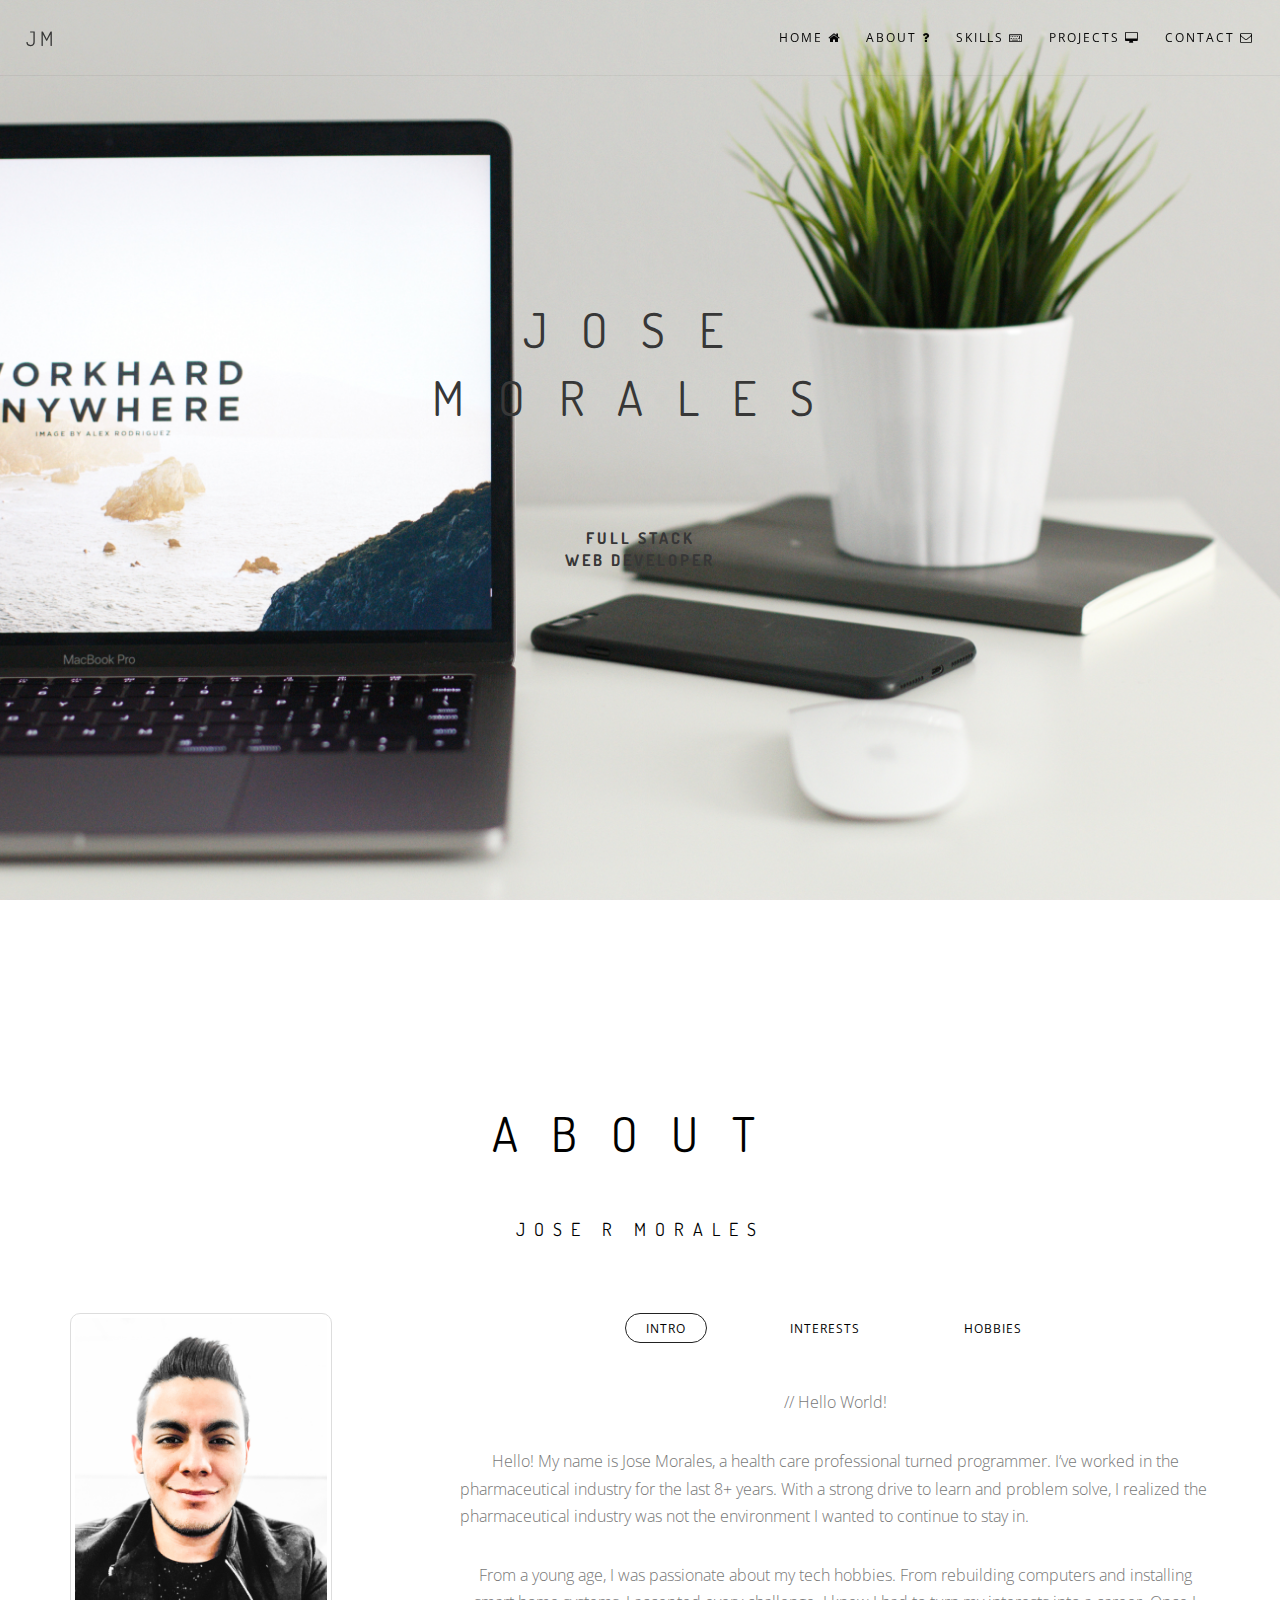
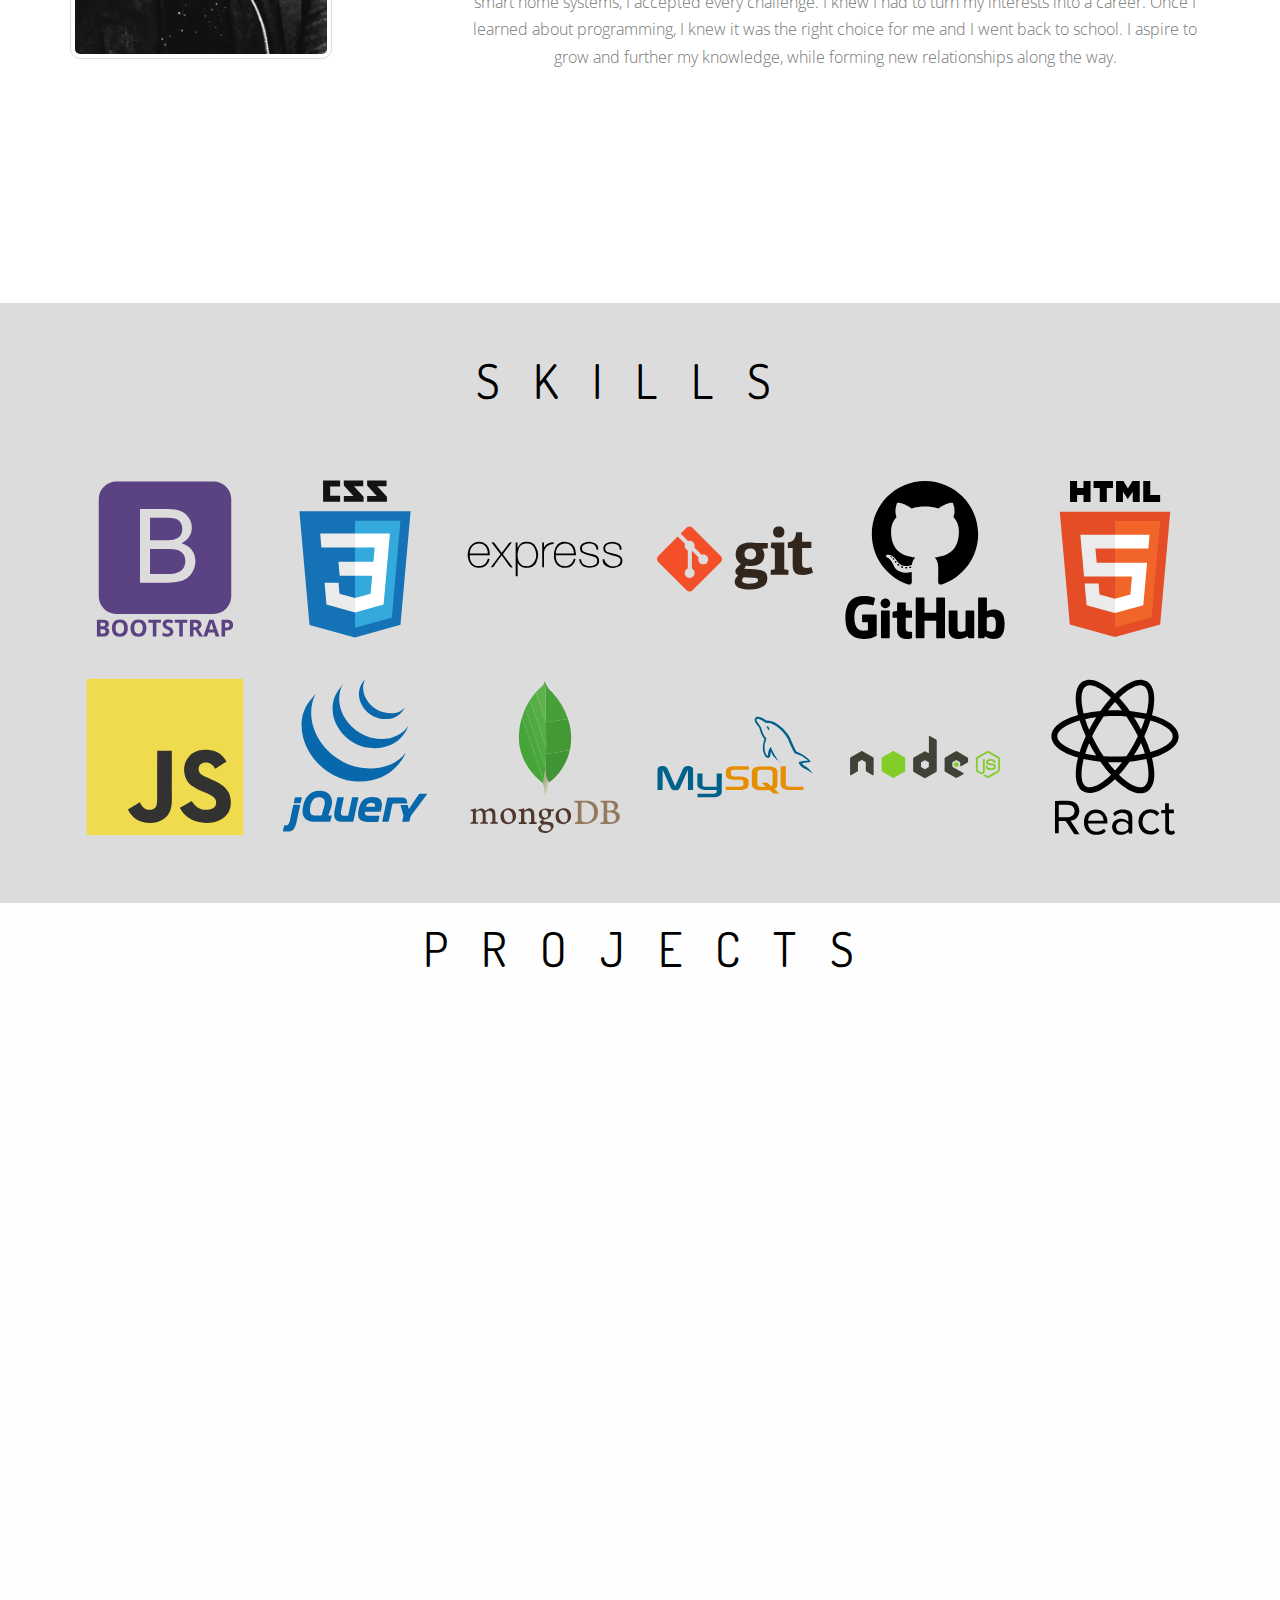
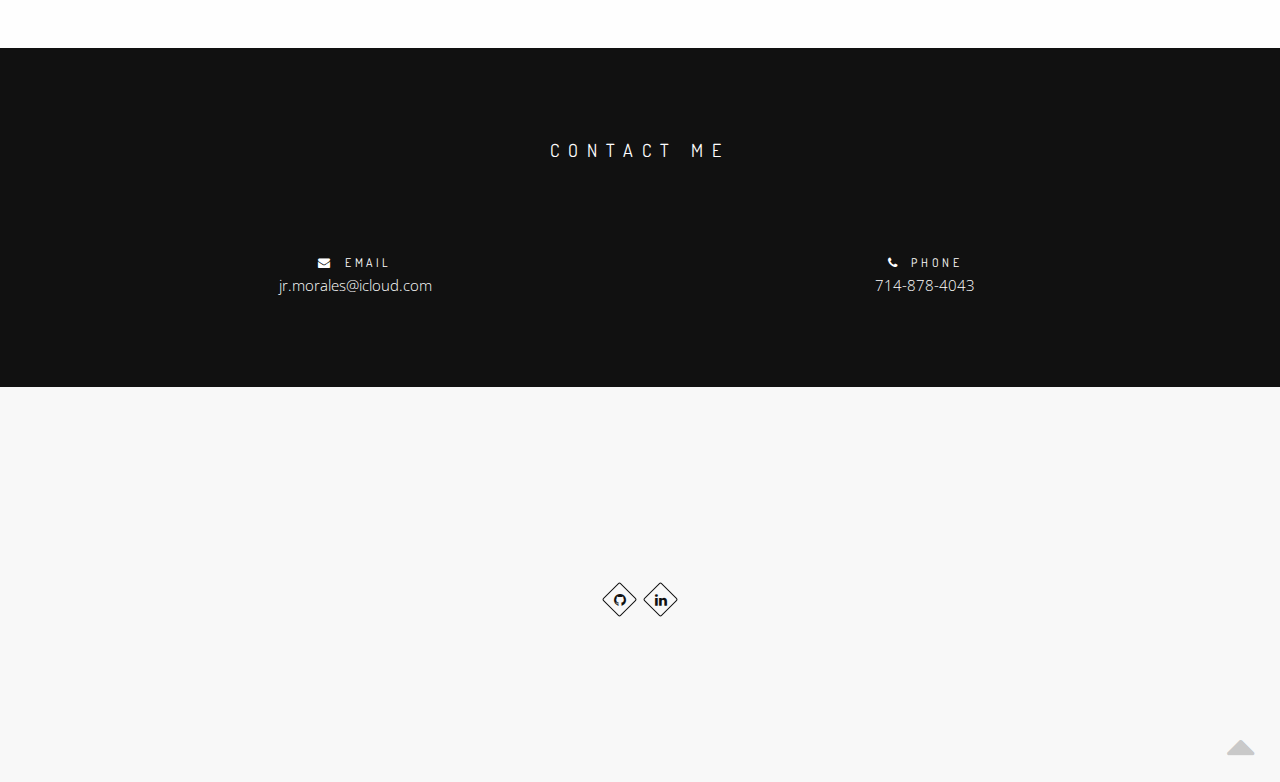
==== commit a27678c6: "mobile fix" ====
--- a/index.html
+++ b/index.html
@@ -38,7 +38,7 @@
       <div class="full-wrapper relative clearfix">
         <!-- Logo ( * your text or image into link tag *) -->
         <div class="nav-logo-wrap local-scroll">
-          <a href="#" class="logo black">JRM</a>
+          <a href="#" class="logo black">JM</a>
         </div>
         <div class="mobile-nav">
           <i class="fa fa-bars"></i>
@@ -83,8 +83,8 @@
       <div class="container js-height-full">
         <div class="home-content">
           <div class="home-text">
-            <h2 class="hs-line-14 font-alt mb-50 mb-xs-30 black">Jose Morales</h2>
-            <h4 class="hs-line-4 strong black font-alt">Full Stack Web Developer</h4>
+            <h2 class="hs-line-14 font-alt mb-50 mb-xs-30 black">Jose<p>Morales</h2>
+            <h4 class="hs-line-4 strong black font-alt">Full Stack<p>Web Developer</h4>
           </div>
         </div>
       </div>
--- a/css/style.css
+++ b/css/style.css
@@ -108,7 +108,7 @@
 .hidden{display:none;}
 .inline-block{display:inline-block;}
 .white{ color: #fff !important; }
-.black{ color: #111 !important; }
+.black{color: #333 !important;}
 .color{ color: #e41919 !important; }
 .glass{ opacity: .5; };
 .image-fullwidth img{
@@ -1008,6 +1008,7 @@
     display: table-cell;
     height: 100%;
     vertical-align: middle;
+    /* padding:  0; */
 }
 
 /* Scroll down icon */
@@ -1437,7 +1438,6 @@
     vertical-align: middle;
     max-width: 118px;
     height: 75px;
-
     -webkit-transition: all 0.27s cubic-bezier(0.000, 0.000, 0.580, 1.000);
     -moz-transition: all 0.27s cubic-bezier(0.000, 0.000, 0.580, 1.000);
     -o-transition: all 0.27s cubic-bezier(0.000, 0.000, 0.580, 1.000);
@@ -1454,7 +1454,7 @@
 .logo,
 a.logo:hover{
     font-family: Dosis, arial, sans-serif;
-    font-size: 25px;
+    font-size: 20px;
     font-weight: 400 !important;
     text-transform: uppercase;
     letter-spacing: 0.2em;
@@ -1491,7 +1491,7 @@
 
 .small-height{
   background-color: #fff;
-  height: 55px !important;
+  height: 50px !important;
 }
 .small-height .inner-nav ul li a{
     height: 55px !important;
@@ -1791,19 +1791,16 @@
     border-left: 1px solid rgba(0,0,0, .05);
     border-right: 1px solid rgba(0,0,0, .05);
     cursor: pointer;
-
     -webkit-user-select: none;
     -moz-user-select: none;
     -ms-user-select: none;
     -o-user-select: none;
     user-select: none;
-
     -webkit-transition: all 0.27s cubic-bezier(0.000, 0.000, 0.580, 1.000);
     -moz-transition: all 0.27s cubic-bezier(0.000, 0.000, 0.580, 1.000);
     -o-transition: all 0.27s cubic-bezier(0.000, 0.000, 0.580, 1.000);
     -ms-transition: all 0.27s cubic-bezier(0.000, 0.000, 0.580, 1.000);
     transition: all 0.27s cubic-bezier(0.000, 0.000, 0.580, 1.000);
-
     -webkit-transition-property: background, color;
     -moz-transition-property: background, color;
     -o-transition-property: background, color;
@@ -1811,8 +1808,8 @@
 }
 .mobile-nav:hover,
 .mobile-nav.active{
-    background: #000;
-    color: #777;
+    /* background: #000; */
+    /* color: #888; */
 }
 .mobile-nav:active{
     -webkit-box-shadow: 0 0 35px rgba(0,0,0,.05) inset;
@@ -1827,7 +1824,7 @@
     display: table;
 }
 .mobile-nav .fa{
-    color: white;
+    color: #000;
     height: 100%;
     display: table-cell;
     vertical-align: middle;
--- a/css/style-responsive.css
+++ b/css/style-responsive.css
@@ -653,7 +653,7 @@
     
     
     .page-section {
-        padding: 60px 0;
+        padding: 30px 0px;
     }
     .small-section {
         padding: 30px 0;
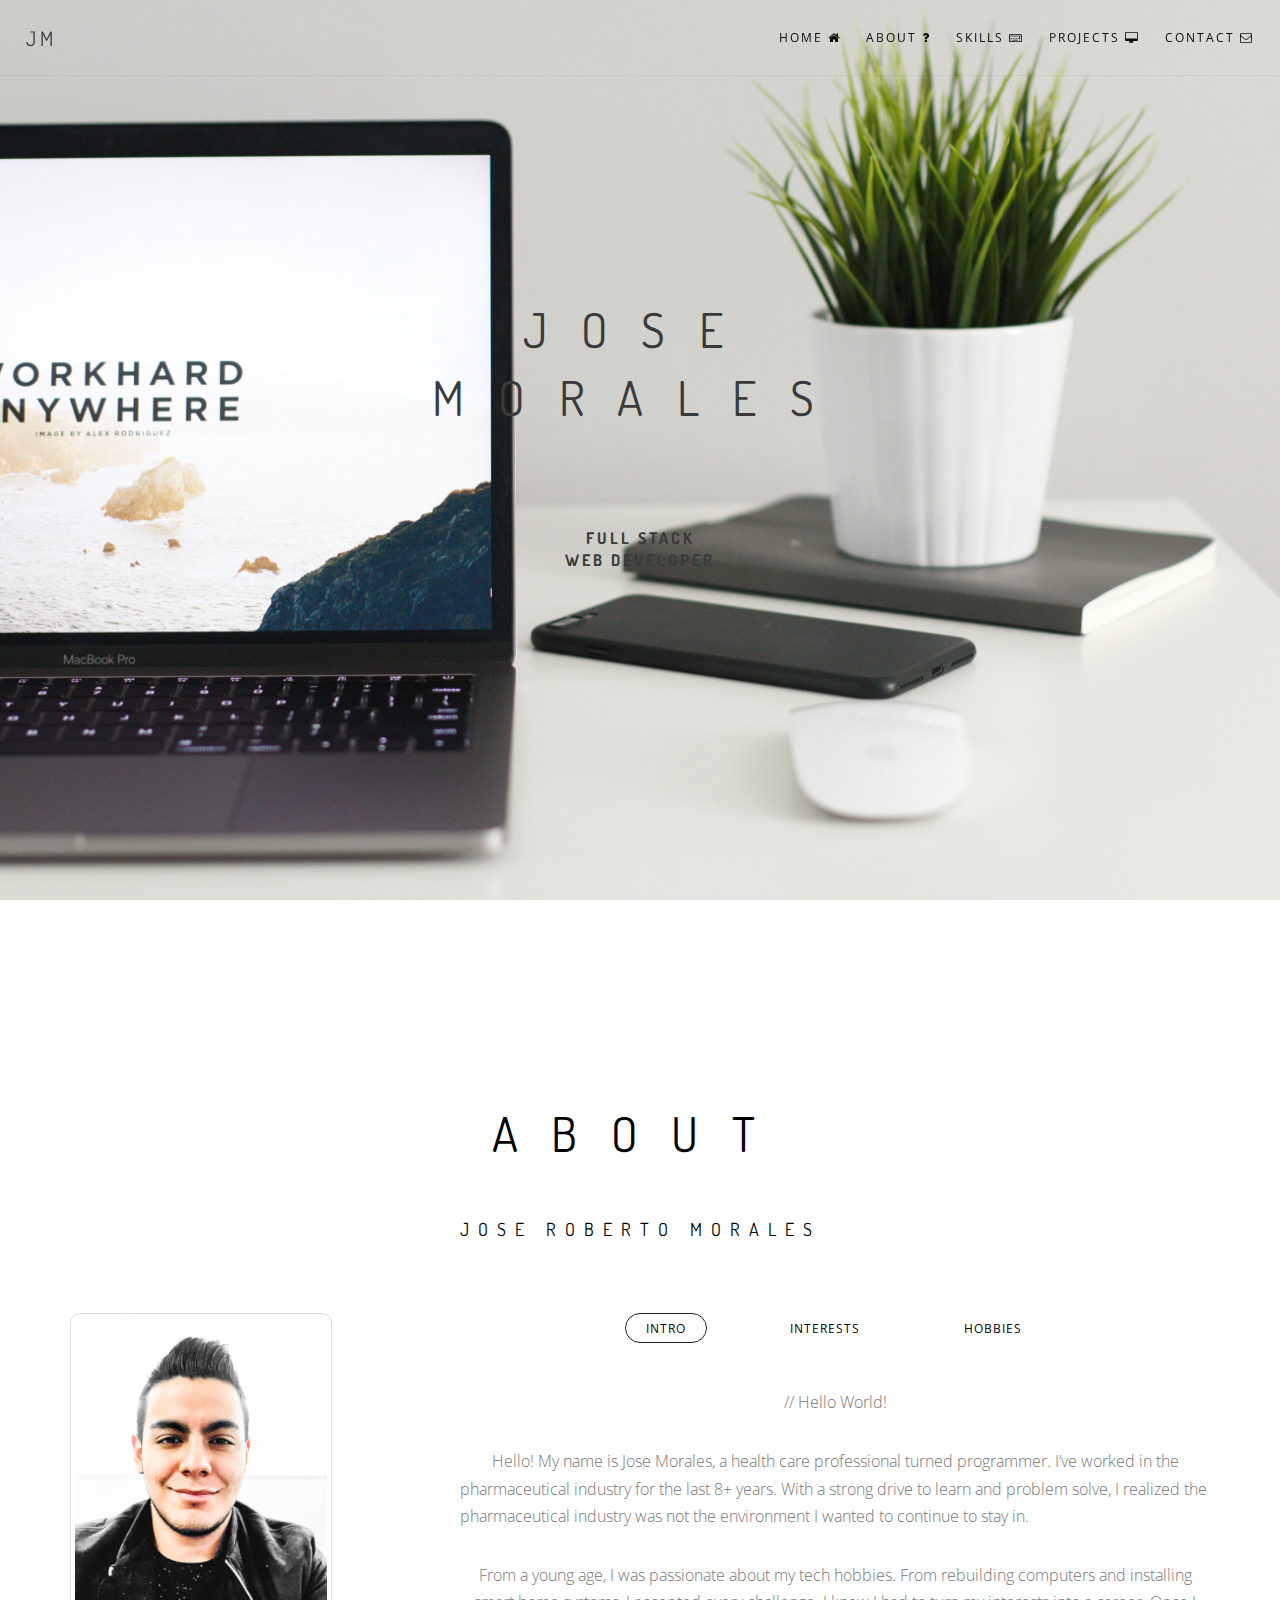
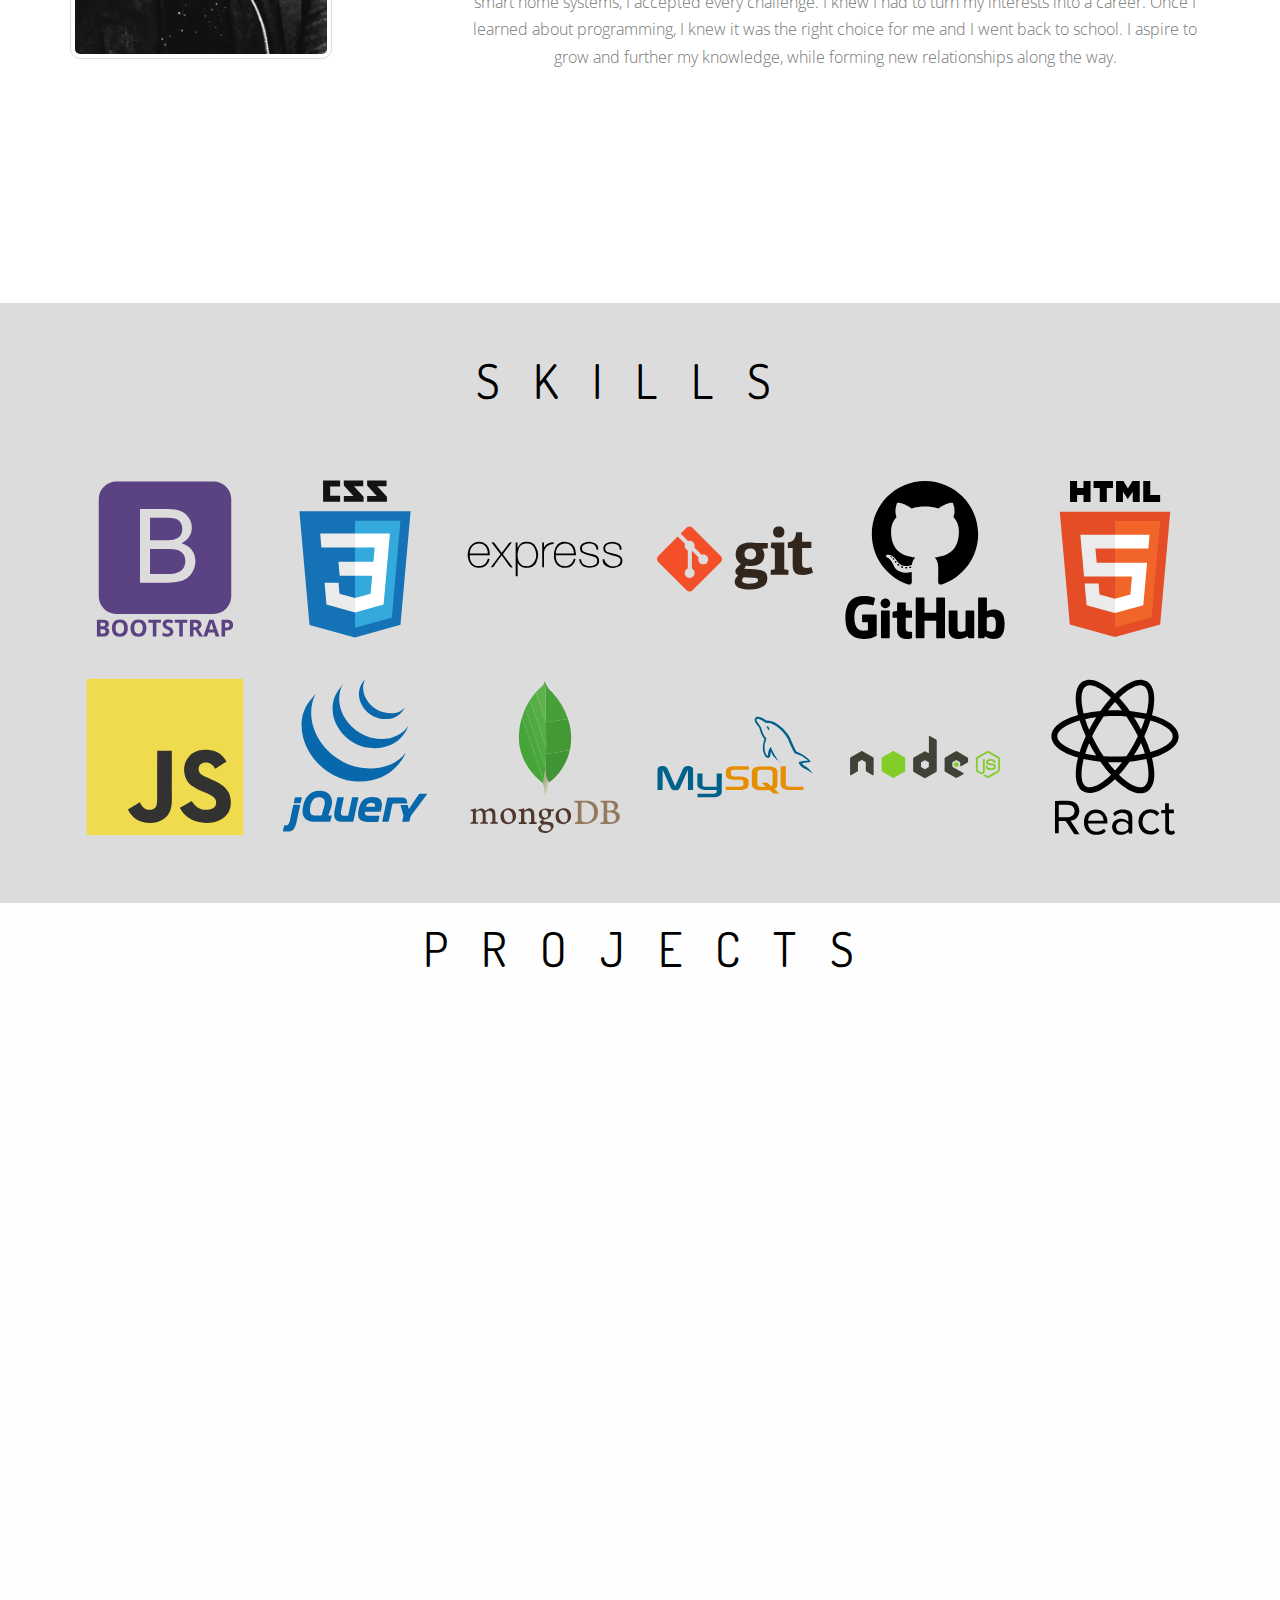
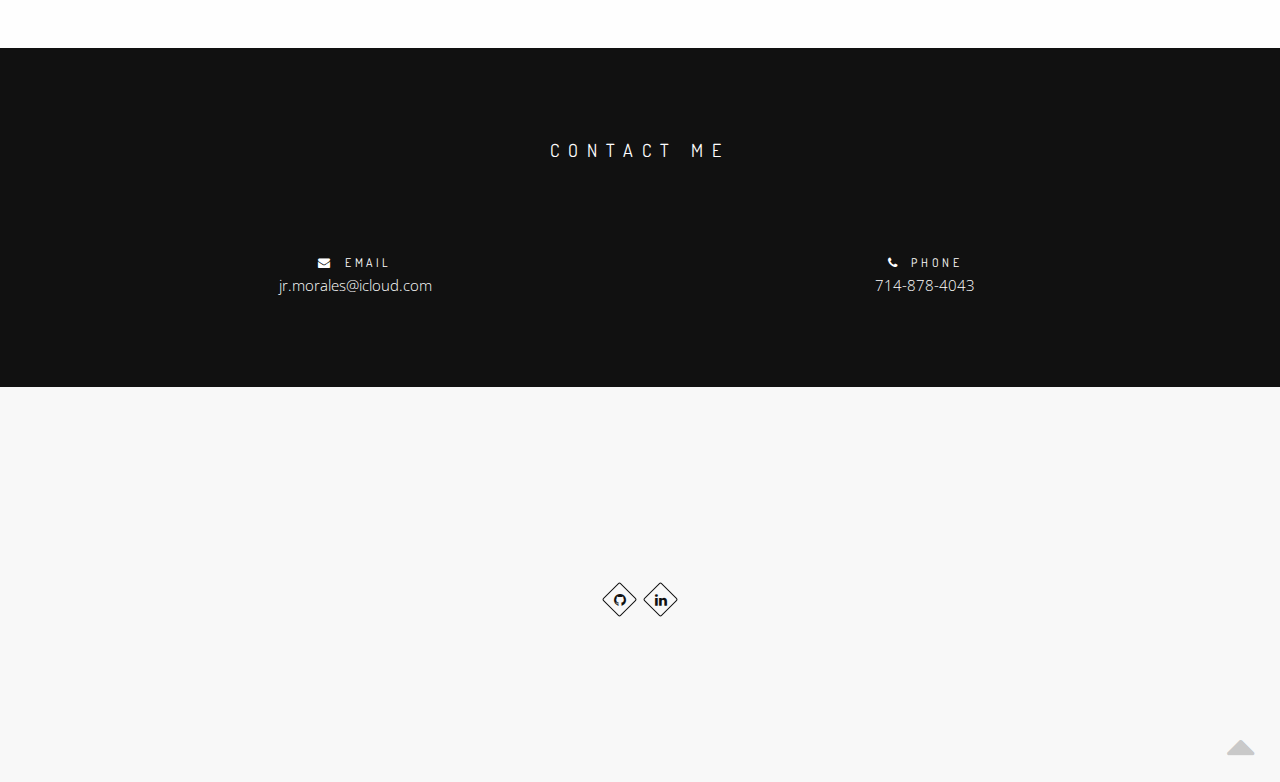
==== commit faf16ab6: "mobile fix" ====
--- a/index.html
+++ b/index.html
@@ -96,7 +96,7 @@
         <div class="home-content">
           <div class="home-text">
             <h2 class="hs-line-14 font-alt mb-50 mb-xs-30">About</h2>
-            <h2 class="section-title font-alt mb-70 mb-sm-40">Jose R Morales</h2>
+            <h2 class="section-title font-alt mb-70 mb-sm-40">Jose Roberto Morales</h2>
             <!-- Row -->
             <div class="row">
               <!-- Col -->
--- a/css/style-responsive.css
+++ b/css/style-responsive.css
@@ -654,6 +654,7 @@
     
     .page-section {
         padding: 30px 0px;
+        margin-top: 10px;
     }
     .small-section {
         padding: 30px 0;
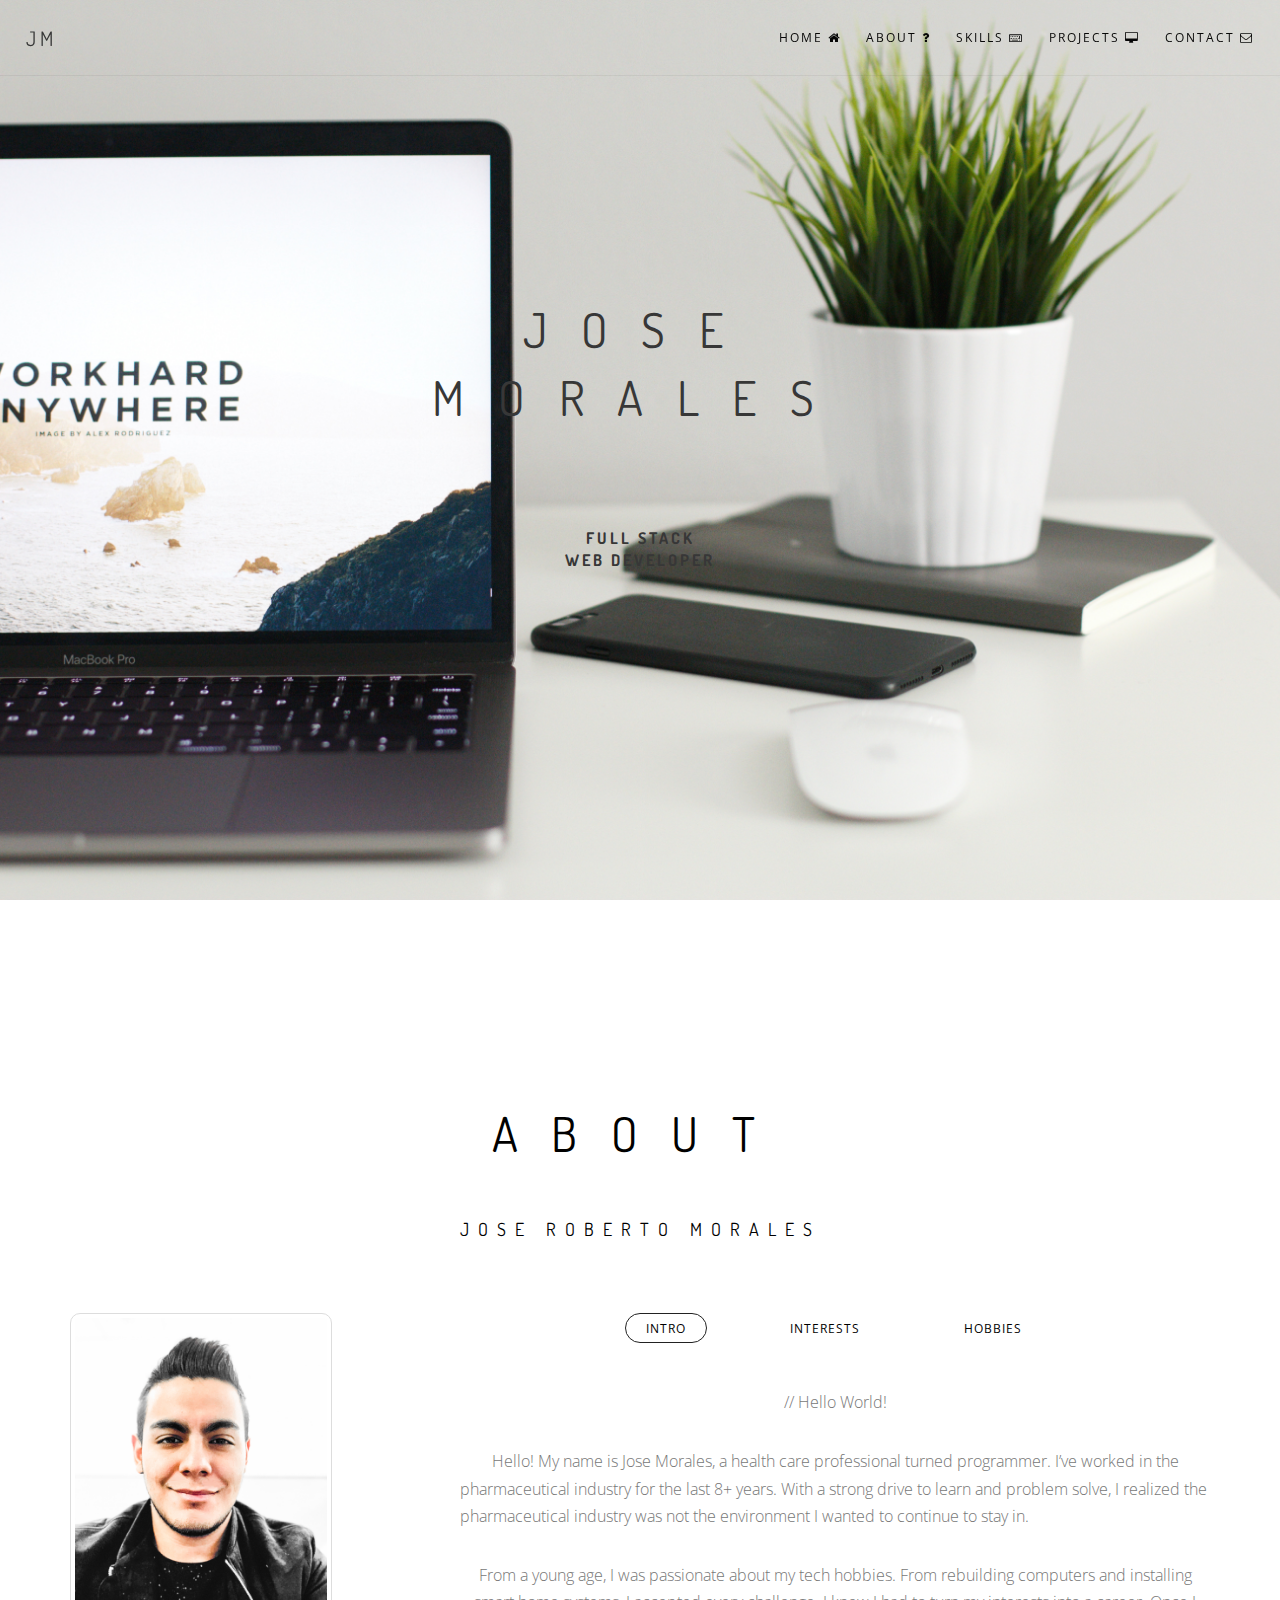
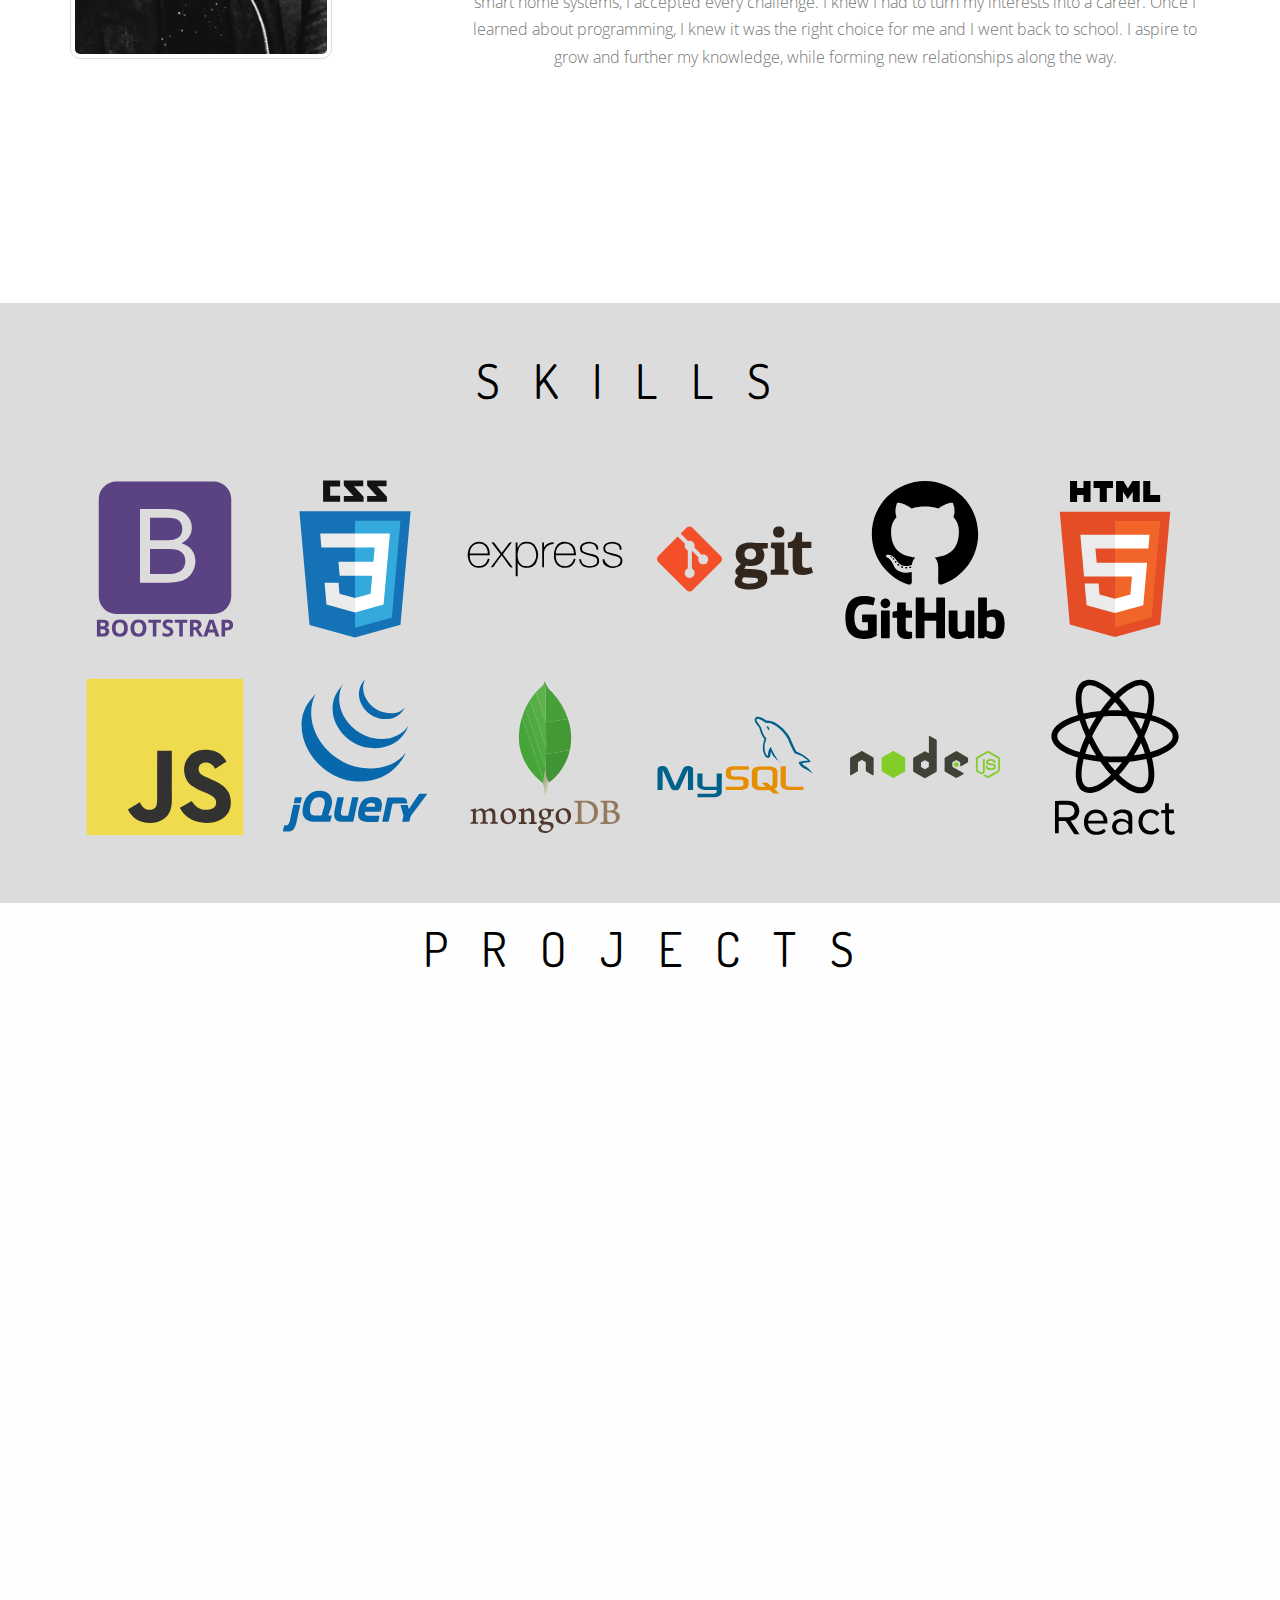
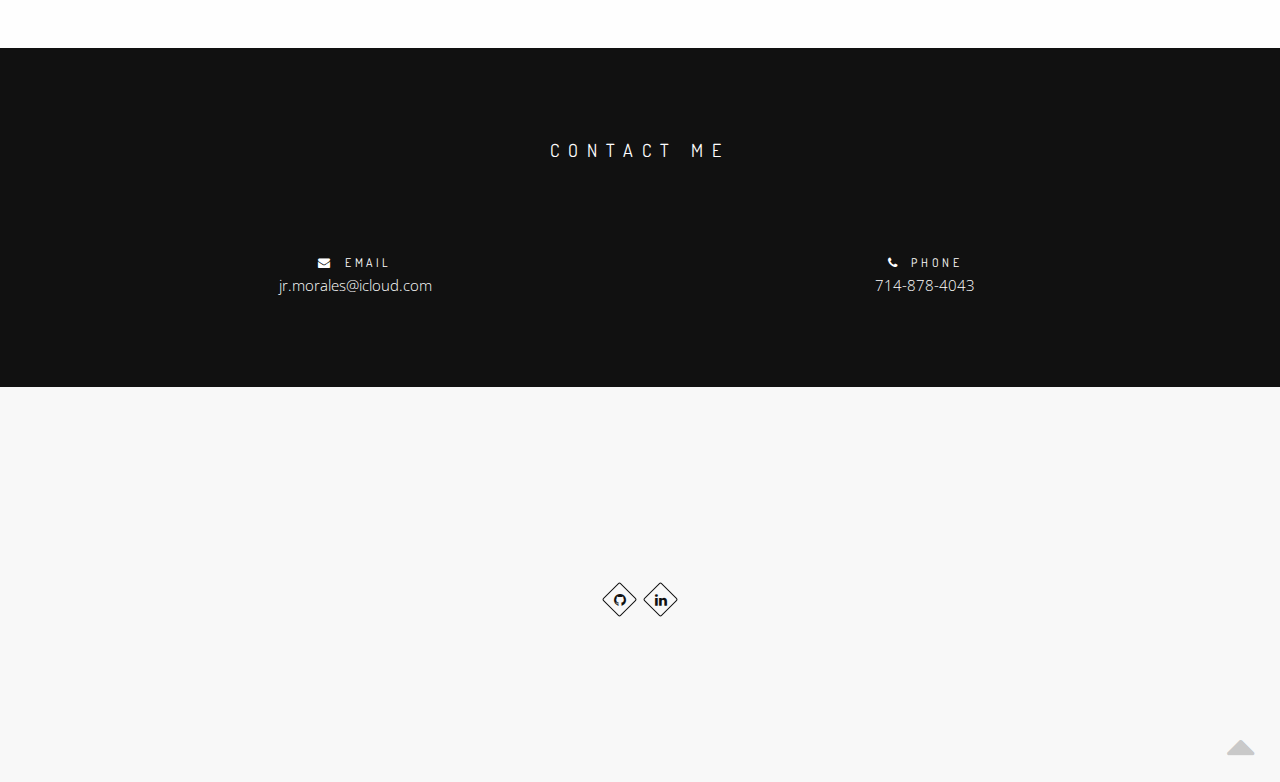
==== commit 3c8c0f79: "Update index.html" ====
--- a/index.html
+++ b/index.html
@@ -1,4 +1,5 @@
 <!DOCTYPE html>
+<html lang="en">
 <html>
 
 <head>
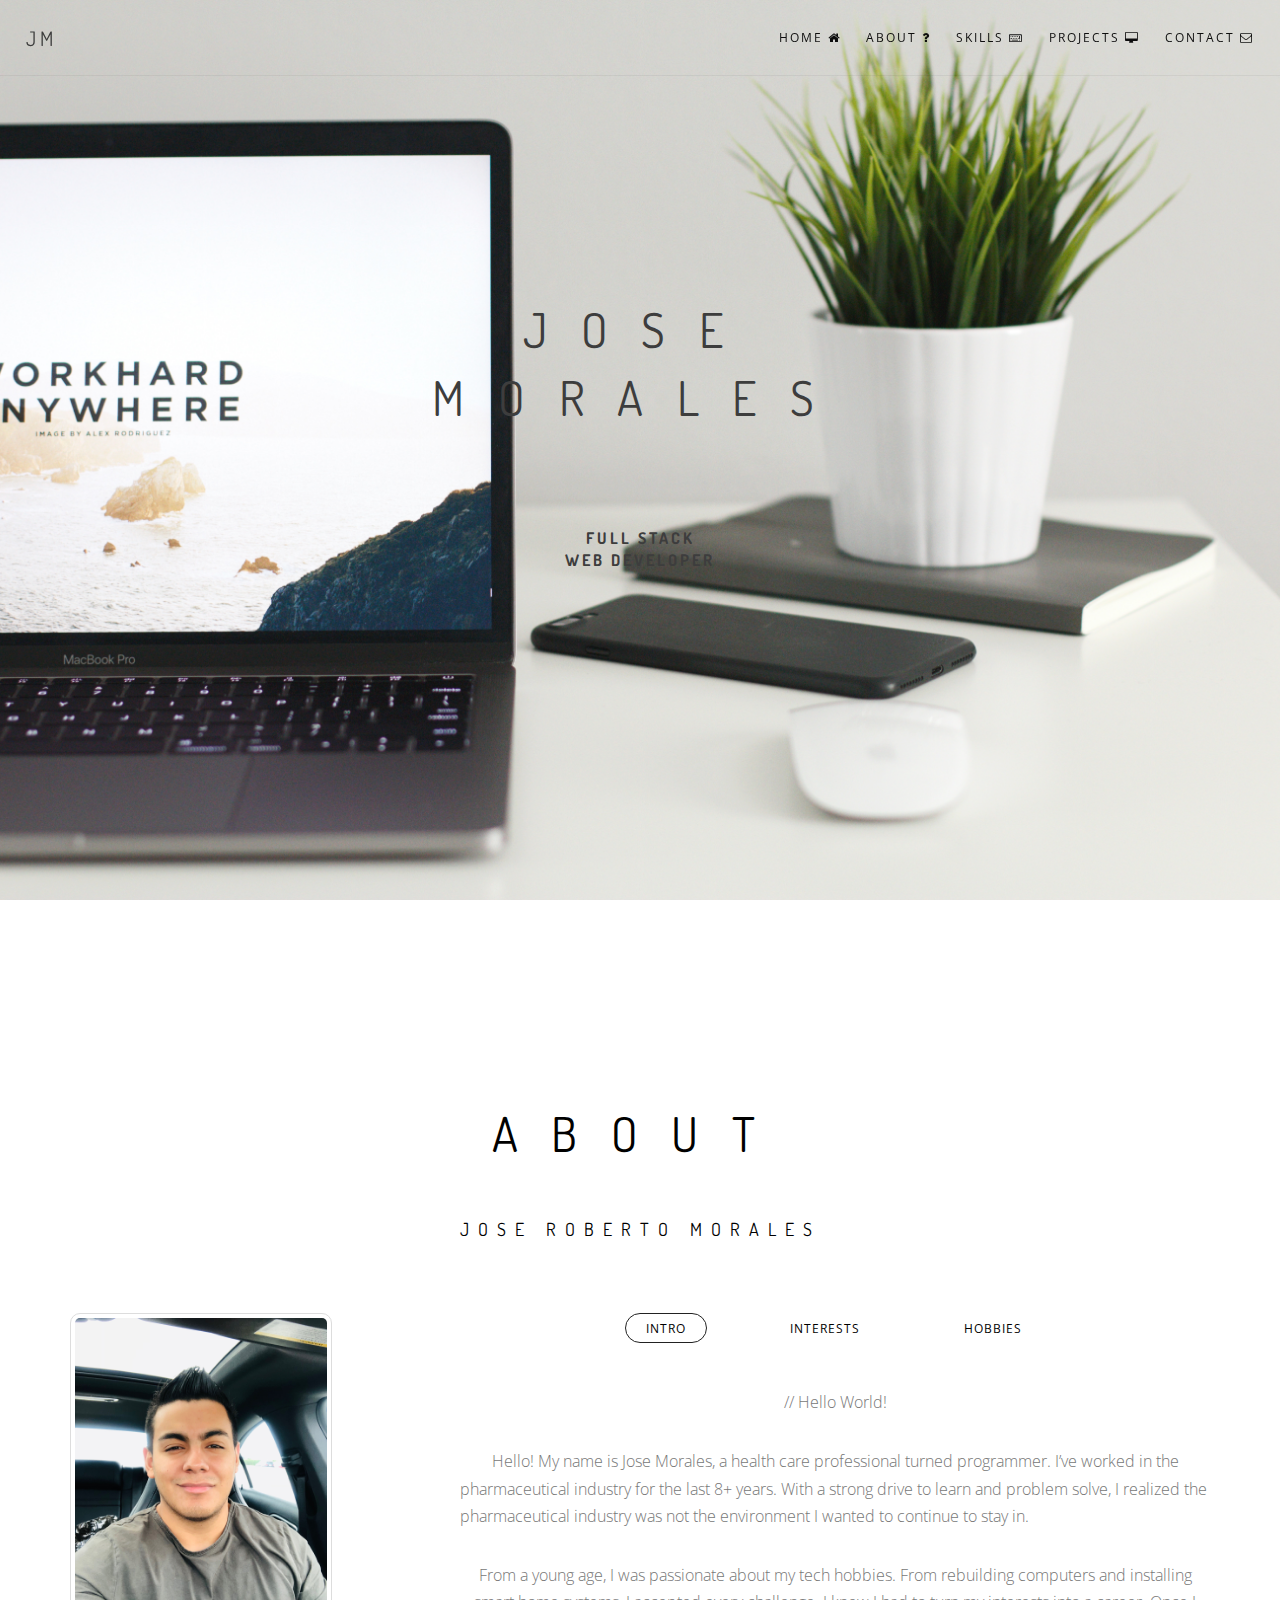
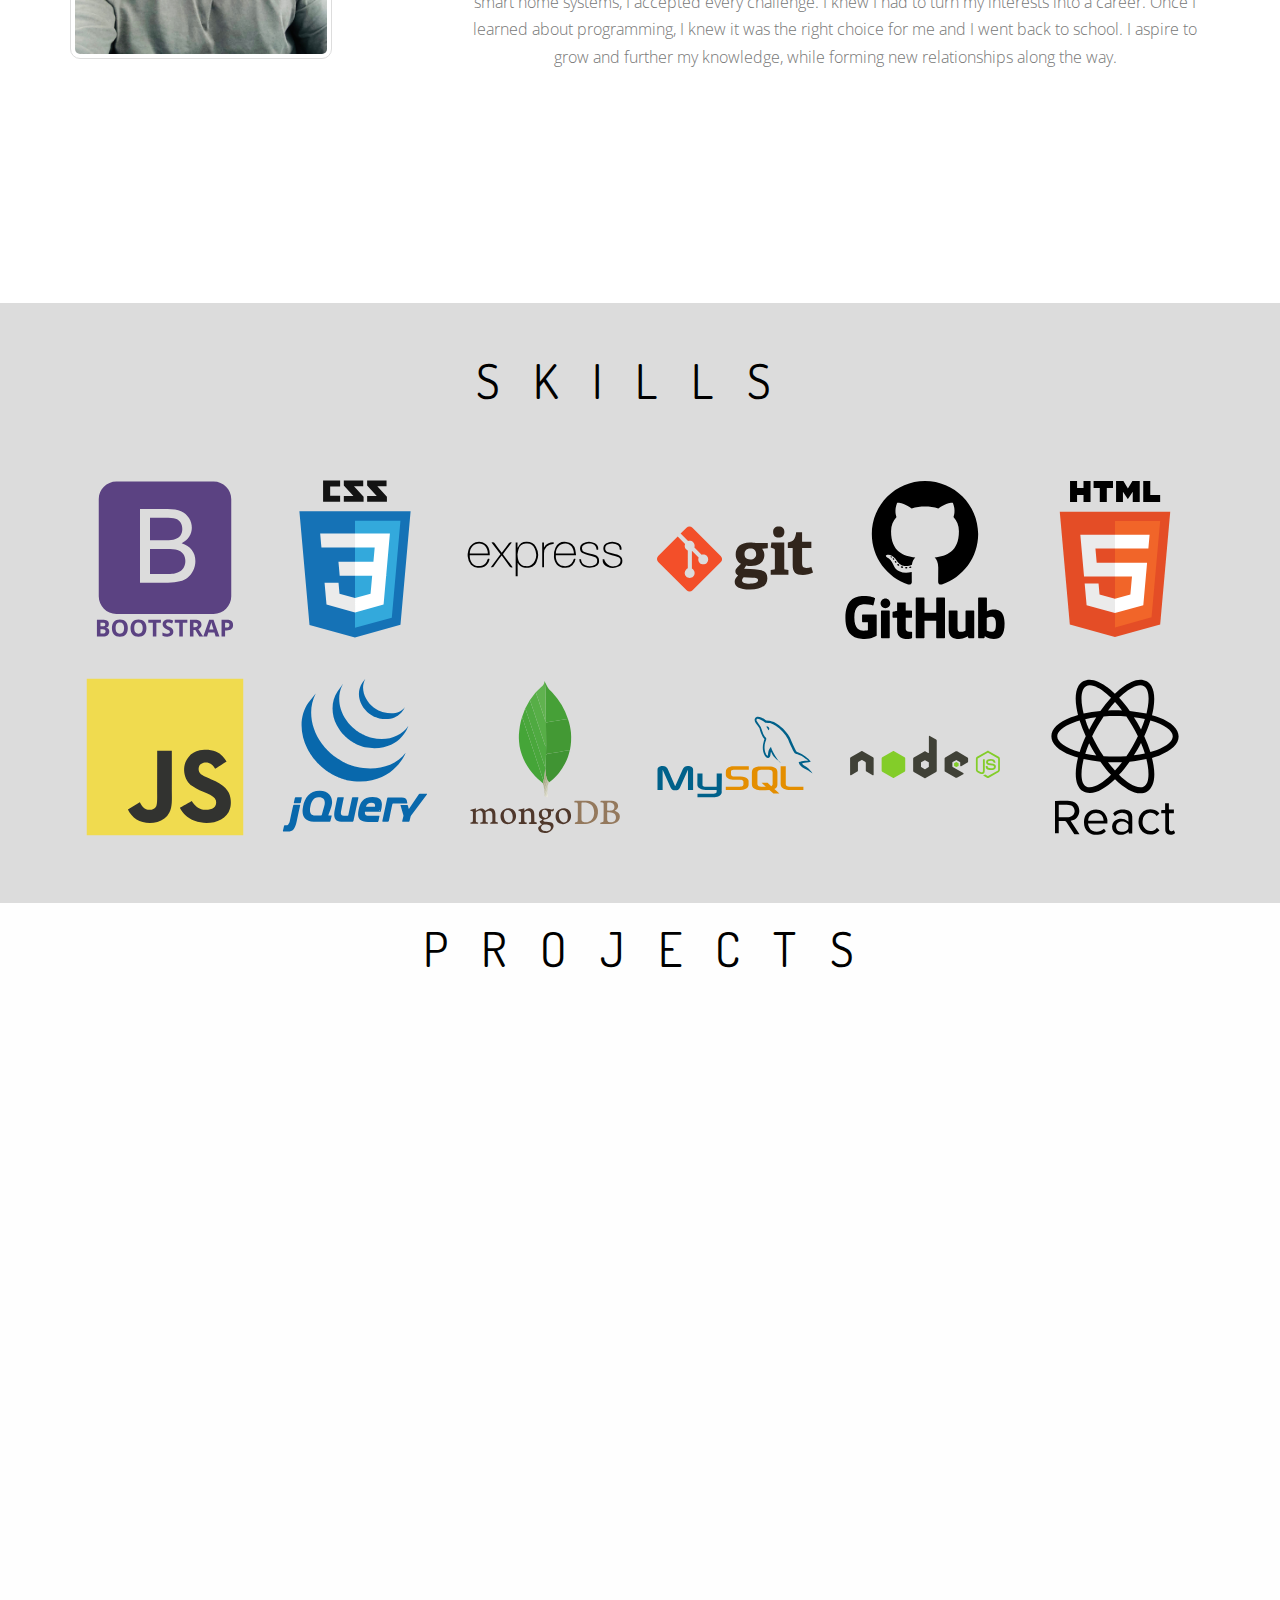
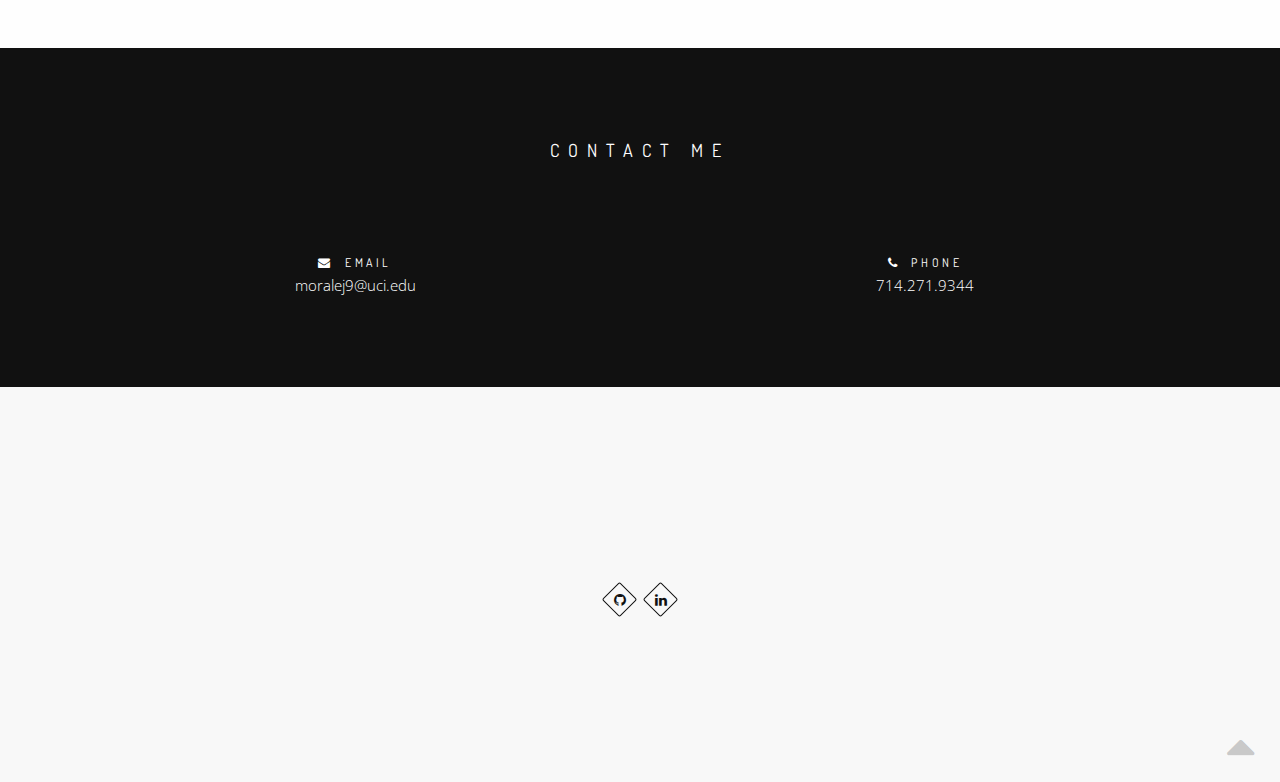
==== commit a3285bd3: "2019 Update" ====
--- a/index.html
+++ b/index.html
@@ -1,5 +1,4 @@
 <!DOCTYPE html>
-<html lang="en">
 <html>
 
 <head>
@@ -102,7 +101,7 @@
             <div class="row">
               <!-- Col -->
               <div class='col-sm-3'>
-                <img class='img-responsive img-thumbnail portrait' src='./images/me.jpg' alt='Self' />
+                <img class='img-responsive img-thumbnail portrait' src='./images/me.jpeg' alt='Self' />
               </div>
               <!-- End Col -->
               <!-- Col -->
@@ -446,7 +445,7 @@
               <i class="fa fa-envelope"></i>&nbsp; Email
             </div>
             <div class="ci-text">
-              <a class='white' href="mailto:jr.morales@icloud.com">jr.morales@icloud.com</a>
+              <a class='white' href="mailto:moralej9@uci.edu">moralej9@uci.edu</a>
             </div>
           </div>
         </div>
@@ -458,7 +457,7 @@
               <i class="fa fa-phone"></i>&nbsp; Phone
             </div>
             <div class="ci-text">
-              <a class='white' href="tel:7148784043">714-878-4043</a>
+              <a class='white' href="tel:7142719344">714.271.9344</a>
             </div>
           </div>
         </div>
@@ -476,7 +475,7 @@
         <!-- Social Links -->
         <div class="footer-social-links mb-110 mb-xs-60">
           <a href="https://github.com/jayyymorales" title="Github" target="_blank"><i class="fa fa-github"></i></a>
-          <a href="https://www.linkedin.com/in/josemorales8784043/" title="LinkedIn" target="_blank"><i class="fa fa-linkedin"></i></a>
+          <a href="https://www.linkedin.com/in/josemorales2719344/" title="LinkedIn" target="_blank"><i class="fa fa-linkedin"></i></a>
         </div>
         <!-- End Social Links -->
       </div>
